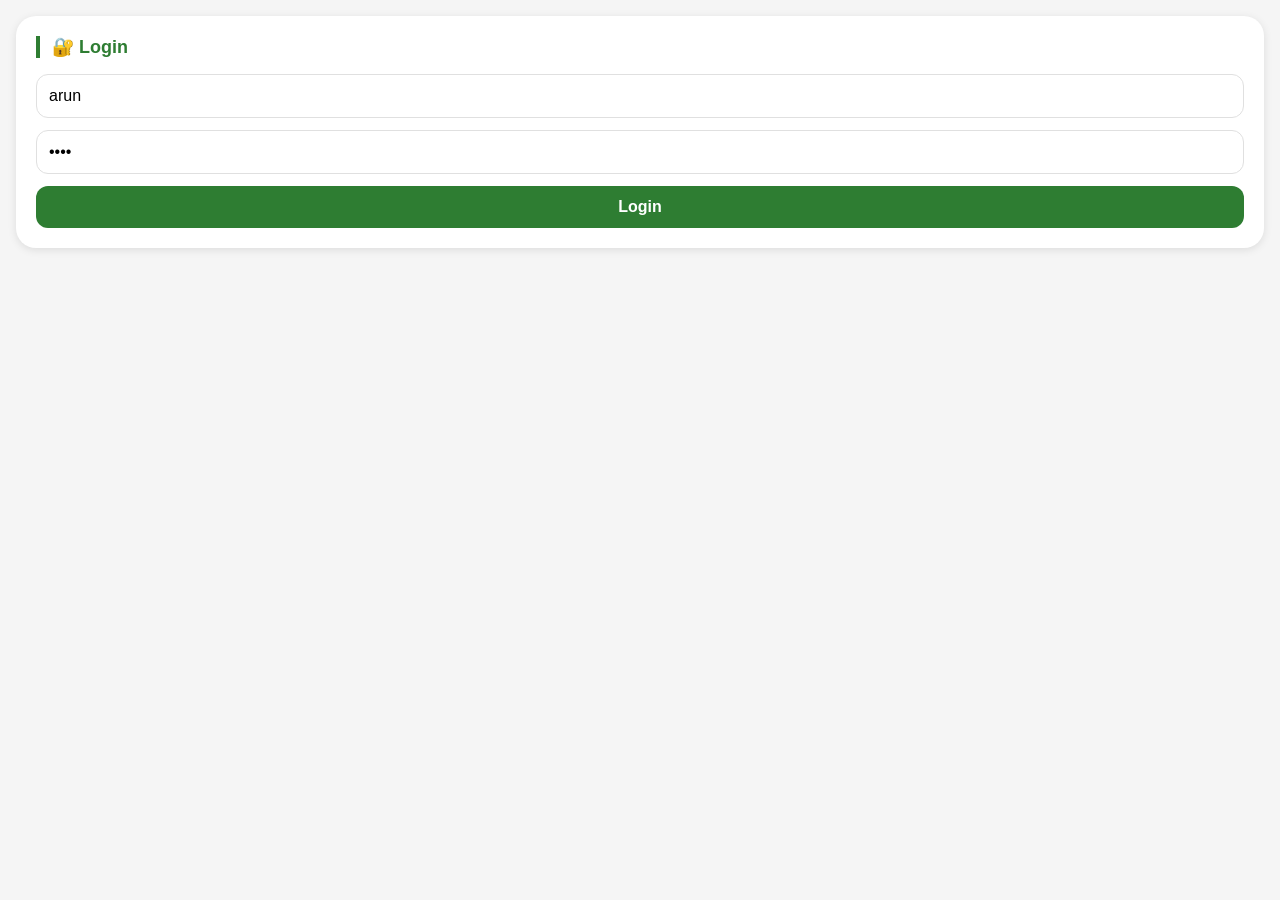
==== app/templates/index.html @ ae1cc885 "Fixed weather navigation, dashboard restore visibility, and upload loading popup" ====
<!DOCTYPE html>
<html lang="en">
<head>
    <meta charset="UTF-8">
    <meta name="viewport" content="width=device-width, initial-scale=1.0, viewport-fit=cover">
    <title>Farm AI Agent</title>
    <style>
        /* ============================================================
           PHASE 1: CSS & DESIGN SYSTEM
           ============================================================ */

        /* ── 1.1 CSS Variables / Design Tokens ── */
        :root {
            /* Primary Colors */
            --primary-green: #2E7D32;
            --primary-dark: #1B5E20;
            --primary-light: #E8F5E9;
            --primary-hover: #388E3C;
            
            /* Status Colors */
            --success: #4CAF50;
            --warning: #FF9800;
            --danger: #F44336;
            --info: #2196F3;
            --neutral: #9E9E9E;
            
            /* Status Backgrounds */
            --success-bg: #E8F5E9;
            --warning-bg: #FFF3E0;
            --danger-bg: #FFEBEE;
            --info-bg: #E3F2FD;
            
            /* Neutral Colors */
            --white: #FFFFFF;
            --gray-50: #FAFAFA;
            --gray-100: #F5F5F5;
            --gray-200: #EEEEEE;
            --gray-300: #E0E0E0;
            --gray-400: #BDBDBD;
            --gray-500: #9E9E9E;
            --gray-600: #757575;
            --gray-700: #616161;
            --gray-800: #424242;
            --gray-900: #333333;
            
            /* Spacing */
            --space-xs: 4px;
            --space-sm: 8px;
            --space-md: 12px;
            --space-lg: 16px;
            --space-xl: 20px;
            --space-2xl: 24px;
            --space-3xl: 32px;
            
            /* Border Radius */
            --radius-sm: 8px;
            --radius-md: 12px;
            --radius-lg: 16px;
            --radius-xl: 20px;
            --radius-full: 9999px;
            
            /* Shadows */
            --shadow-sm: 0 1px 3px rgba(0,0,0,0.08);
            --shadow-md: 0 2px 8px rgba(0,0,0,0.10);
            --shadow-lg: 0 4px 16px rgba(0,0,0,0.12);
            --shadow-xl: 0 8px 32px rgba(0,0,0,0.15);
            
            /* Font Sizes */
            --font-xs: 10px;
            --font-sm: 12px;
            --font-md: 14px;
            --font-lg: 16px;
            --font-xl: 18px;
            --font-2xl: 22px;
            --font-3xl: 28px;
            --font-4xl: 36px;
            
            /* Font Weights */
            --weight-normal: 400;
            --weight-medium: 500;
            --weight-semibold: 600;
            --weight-bold: 700;
            
            /* Transitions */
            --transition-fast: 0.15s ease;
            --transition-normal: 0.25s ease;
            --transition-slow: 0.4s ease;
        }

        /* ── Base Styles ── */
        * {
            margin: 0;
            padding: 0;
            box-sizing: border-box;
        }

        body {
            font-family: -apple-system, BlinkMacSystemFont, 'Segoe UI', Roboto, Helvetica, Arial, sans-serif;
            background: var(--gray-100);
            padding: var(--space-lg);
            padding-bottom: 80px;
            color: var(--gray-900);
        }

        .container {
            max-width: 600px !important;
            margin: 0 auto !important;
            padding: 16px !important;
        }

        /* ── 1.2 Card Styles ── */
        .card {
            background: var(--white);
            border-radius: var(--radius-xl);
            padding: var(--space-xl);
            box-shadow: var(--shadow-md);
            margin-bottom: var(--space-lg);
            transition: transform var(--transition-fast), box-shadow var(--transition-fast);
        }

        .card:hover {
            transform: translateY(-2px);
            box-shadow: var(--shadow-lg);
        }

        .card-clickable {
            cursor: pointer;
        }

        /* Card with colored left border */
        .card-border {
            border-left: 4px solid var(--primary-green);
        }

        .card-border-success {
            border-left-color: var(--success);
        }

        .card-border-warning {
            border-left-color: var(--warning);
        }

        .card-border-danger {
            border-left-color: var(--danger);
        }

        .card-border-info {
            border-left-color: var(--info);
        }

        /* Card Grid - 4 columns */
        .card-grid-4 {
            display: grid !important;
            grid-template-columns: 1fr 1fr;
            gap: var(--space-md);
            margin-bottom: var(--space-lg);
        }

        @media (min-width: 768px) {
            .card-grid-4 {
                grid-template-columns: 1fr 1fr 1fr 1fr;
                gap: var(--space-lg);
            }
        }

        /* Hide dashboard cards when JavaScript sets display:none */
        #supervisorDashboardCards[style*="display: none"] {
            display: none !important;
        }

        #adminDashboardCards[style*="display: none"] {
            display: none !important;
        }

        #workerDashboardCards[style*="display: none"] {
            display: none !important;
        }
        
        /* Card Content */
        .card-icon {
            font-size: var(--font-3xl);
            margin-bottom: var(--space-xs);
        }

        .card-label {
            font-size: var(--font-sm);
            font-weight: var(--weight-semibold);
            color: var(--gray-800);
        }

        .card-stats {
            font-size: var(--font-3xl);
            font-weight: var(--weight-bold);
            color: var(--primary-green);
            margin: var(--space-xs) 0 var(--space-xs);
        }

        .card-stats-success {
            color: var(--success);
        }

        .card-stats-warning {
            color: var(--warning);
        }

        .card-stats-danger {
            color: var(--danger);
        }

        .card-stats-info {
            color: var(--info);
        }

        .card-sub-stats {
            font-size: var(--font-xs);
            color: var(--gray-500);
        }

        .card-action {
            display: inline-block;
            margin-top: var(--space-sm);
            font-size: var(--font-sm);
            font-weight: var(--weight-semibold);
            color: var(--primary-green);
            background: var(--primary-light);
            padding: var(--space-xs) var(--space-lg);
            border-radius: var(--radius-full);
            text-decoration: none;
            transition: background var(--transition-fast);
            border: none;
            cursor: pointer;
        }

        .card-action:hover {
            background: #C8E6C9;
        }

        /* ── Card Title (existing, updated) ── */
        .card-title {
            font-size: var(--font-xl);
            font-weight: var(--weight-semibold);
            margin-bottom: var(--space-lg);
            color: var(--primary-green);
            border-left: 4px solid var(--primary-green);
            padding-left: var(--space-md);
        }

        /* ── 1.3 Status Badges ── */
        .badge {
            display: inline-block;
            font-size: var(--font-xs);
            font-weight: var(--weight-semibold);
            padding: 2px var(--space-md);
            border-radius: var(--radius-full);
            color: var(--white);
        }

        .badge-success {
            background: var(--success);
        }

        .badge-warning {
            background: var(--warning);
        }

        .badge-danger {
            background: var(--danger);
        }

        .badge-info {
            background: var(--info);
        }

        .badge-neutral {
            background: var(--neutral);
        }

        /* Status dot (small circle indicator) */
        .status-dot {
            display: inline-block;
            width: 8px;
            height: 8px;
            border-radius: 50%;
            margin-right: 6px;
        }

        .status-dot-green {
            background: var(--success);
        }

        .status-dot-yellow {
            background: var(--warning);
        }

        .status-dot-red {
            background: var(--danger);
        }

        .status-dot-blue {
            background: var(--info);
        }

        /* ── 1.4 Header Styles (NEW) ── */
        .header-new {
            background: linear-gradient(135deg, var(--primary-green), var(--primary-dark));
            color: var(--white);
            padding: var(--space-xl);
            border-radius: var(--radius-xl);
            margin-bottom: var(--space-xl);
        }

        .header-new-top {
            display: flex;
            justify-content: space-between;
            align-items: flex-start;
            flex-wrap: wrap;
            gap: var(--space-sm);
        }

        .header-new h1 {
            font-size: var(--font-2xl);
            font-weight: var(--weight-bold);
        }

        .header-new .sub {
            font-size: var(--font-sm);
            opacity: 0.85;
            margin-top: 2px;
        }

        .header-new .user-badge {
            display: flex;
            align-items: center;
            gap: var(--space-sm);
            background: rgba(255,255,255,0.15);
            padding: 6px var(--space-lg);
            border-radius: var(--radius-full);
            font-size: var(--font-sm);
            font-weight: var(--weight-medium);
            white-space: nowrap;
        }

        .header-new .user-badge .role {
            opacity: 0.75;
            font-weight: var(--weight-normal);
        }

        .header-new .greeting {
            margin-top: var(--space-md);
            font-size: var(--font-md);
            opacity: 0.9;
        }

        .header-new .greeting strong {
            font-weight: var(--weight-semibold);
        }

        /* Notification Bell */
        .notification-bell {
            position: relative;
            cursor: pointer;
            font-size: var(--font-xl);
        }

        .notification-bell .count {
            position: absolute;
            top: -6px;
            right: -8px;
            background: var(--danger);
            color: var(--white);
            font-size: var(--font-xs);
            font-weight: var(--weight-bold);
            padding: 1px 6px;
            border-radius: var(--radius-full);
            min-width: 18px;
            text-align: center;
        }

        /* ── 1.4 Header (existing, keep for compatibility) ── */
        .header {
            background: linear-gradient(135deg, #2e7d32, #1b5e20);
            color: white;
            padding: 20px;
            border-radius: 16px;
            margin-bottom: 20px;
            text-align: center;
        }

        .header h1 {
            font-size: 24px;
            margin-bottom: 8px;
        }

        .header p {
            font-size: 14px;
            opacity: 0.9;
        }

        /* ── 1.5 Alert / Notification Styles ── */
        .alert-section {
            background: var(--white);
            border-radius: var(--radius-xl);
            padding: var(--space-xl);
            box-shadow: var(--shadow-md);
            margin-bottom: var(--space-lg);
        }

        .alert-section-header {
            display: flex;
            justify-content: space-between;
            align-items: center;
            margin-bottom: var(--space-sm);
        }

        .alert-section-header .title {
            font-weight: var(--weight-bold);
            font-size: var(--font-lg);
        }

        .alert-section-header .view-all {
            font-size: var(--font-sm);
            color: var(--primary-green);
            font-weight: var(--weight-semibold);
            text-decoration: none;
        }

        .alert-list {
            display: flex;
            flex-direction: column;
            gap: var(--space-sm);
            margin-top: var(--space-sm);
        }

        .alert-item {
            display: flex;
            justify-content: space-between;
            align-items: center;
            background: var(--gray-50);
            padding: var(--space-md) var(--space-lg);
            border-radius: var(--radius-md);
            border-left: 4px solid var(--danger);
            font-size: var(--font-md);
        }

        .alert-item .alert-left {
            display: flex;
            align-items: center;
            gap: var(--space-sm);
        }

        .alert-item .alert-tag {
            font-size: var(--font-xs);
            font-weight: var(--weight-semibold);
            padding: 2px var(--space-md);
            border-radius: var(--radius-full);
            color: var(--white);
        }

        .alert-tag-urgent {
            background: var(--danger);
        }

        .alert-tag-warning {
            background: var(--warning);
        }

        .alert-tag-review {
            background: var(--info);
        }

        .alert-item .alert-time {
            font-size: var(--font-xs);
            color: var(--gray-500);
        }

        .alert-item .alert-view {
            color: var(--primary-green);
            font-weight: var(--weight-semibold);
            font-size: var(--font-sm);
            text-decoration: none;
            margin-left: var(--space-sm);
        }

        /* Alert colors */
        .alert-danger {
            border-left-color: var(--danger);
        }

        .alert-warning {
            border-left-color: var(--warning);
        }

        .alert-info {
            border-left-color: var(--info);
        }

        .alert-success {
            border-left-color: var(--success);
        }

        /* ── 1.6 Bottom Navigation (NEW) ── */
        .bottom-nav-new {
            background: var(--white);
            border-radius: var(--radius-xl);
            padding: var(--space-sm) var(--space-sm);
            display: flex;
            justify-content: space-around;
            box-shadow: 0 -2px 12px rgba(0,0,0,0.06);
            margin-top: var(--space-sm);
            position: sticky;
            bottom: 0;
            z-index: 100;
        }

        .bottom-nav-new .nav-item {
            text-align: center;
            font-size: var(--font-xs);
            color: var(--gray-500);
            border: none;
            background: none;
            cursor: pointer;
            padding: var(--space-xs) 0;
            flex: 1;
            transition: color var(--transition-fast);
            position: relative;
        }

        .bottom-nav-new .nav-item .nav-icon {
            font-size: var(--font-xl);
            display: block;
            margin-bottom: 2px;
        }

        .bottom-nav-new .nav-item.active {
            color: var(--primary-green);
            font-weight: var(--weight-semibold);
        }

        .bottom-nav-new .nav-item:hover:not(.active) {
            color: var(--gray-700);
        }

        .bottom-nav-new .nav-item .nav-badge {
            position: absolute;
            top: -4px;
            right: 50%;
            transform: translateX(50%);
            background: var(--danger);
            color: var(--white);
            font-size: var(--font-xs);
            font-weight: var(--weight-bold);
            padding: 1px 6px;
            border-radius: var(--radius-full);
            min-width: 18px;
            text-align: center;
        }

        /* ── Bottom Nav (existing, keep for compatibility) ── */
        .bottom-nav {
            position: fixed;
            bottom: 0;
            left: 0;
            right: 0;
            background: white;
            display: flex;
            justify-content: space-around;
            padding: 12px 16px;
            box-shadow: 0 -2px 10px rgba(0,0,0,0.1);
            border-top: 1px solid #eee;
        }

        .nav-btn {
            flex: 1;
            text-align: center;
            padding: 8px;
            background: none;
            color: #666;
            font-size: 12px;
            margin: 0 4px;
        }

        .nav-btn.active {
            color: #2e7d32;
            background: #e8f5e9;
        }

        
        .more-menu-btn{
            width:100%;
            padding:10px 16px;
            background:transparent;
            color:#333;
            border:none;
            border-radius:8px;
            cursor:pointer;
            text-align:left;
            font-size:14px;
        }

        .more-menu-btn:hover{
            background:#f0f7f0;
        }
        
        /* ── 1.7 Form Inputs (existing, updated with new variables) ── */
        input, select, textarea {
            width: 100%;
            padding: var(--space-md);
            border: 1px solid var(--gray-300);
            border-radius: var(--radius-md);
            font-size: var(--font-lg);
            margin-bottom: var(--space-md);
            font-family: inherit;
            transition: border-color var(--transition-fast);
        }

        input:focus, select:focus, textarea:focus {
            outline: none;
            border-color: var(--primary-green);
            box-shadow: 0 0 0 3px rgba(46, 125, 50, 0.1);
        }

        /* ── 1.7 Buttons (existing, updated with new variables) ── */
        button {
            width: 100%;
            padding: var(--space-md);
            background: var(--primary-green);
            color: var(--white);
            border: none;
            border-radius: var(--radius-md);
            font-size: var(--font-lg);
            font-weight: var(--weight-semibold);
            cursor: pointer;
            transition: background var(--transition-fast), transform var(--transition-fast);
        }

        button:hover {
            background: var(--primary-hover);
        }

        button:active {
            transform: scale(0.98);
        }

        button.secondary {
            background: var(--warning);
        }

        button.secondary:hover {
            background: #FB8C00;
        }

        button.danger {
            background: var(--danger);
        }

        button.danger:hover {
            background: #D32F2F;
        }

        button.success {
            background: var(--success);
        }

        button.success:hover {
            background: #388E3C;
        }

        button.info {
            background: var(--info);
        }

        button.info:hover {
            background: #1976D2;
        }

        /* ── 1.7 Message Alerts (existing, updated) ── */
        .message {
            padding: var(--space-md);
            border-radius: var(--radius-md);
            margin-bottom: var(--space-lg);
            display: none;
        }

        .message.success {
            background: var(--success-bg);
            color: var(--primary-green);
            display: block;
        }

        .message.error {
            background: var(--danger-bg);
            color: var(--danger);
            display: block;
        }

        .message.info {
            background: var(--info-bg);
            color: var(--info);
            display: block;
        }

        .message.warning {
            background: var(--warning-bg);
            color: var(--warning);
            display: block;
        }

        /* ── 1.7 Location Grid (existing, updated) ── */
        .location-grid {
            display: grid;
            grid-template-columns: repeat(auto-fill, minmax(150px, 1fr));
            gap: var(--space-md);
            margin-top: var(--space-md);
        }

        .location-item {
            background: var(--primary-light);
            padding: var(--space-md);
            border-radius: var(--radius-md);
            text-align: center;
            font-size: var(--font-md);
        }

        .location-item strong {
            display: block;
            color: var(--primary-green);
        }

        /* ── 1.7 Hide sections ── */
        .section {
            display: none;
        }

        .section.active {
            display: block;
        }

        /* ── 1.7 Task List (existing, updated) ── */
        .task-item {
            background: var(--gray-50);
            padding: var(--space-md);
            border-radius: var(--radius-md);
            margin-bottom: var(--space-sm);
            border-left: 3px solid var(--primary-green);
        }

        /* ── 1.7 Sticky Table Headers ── */
        .table-container {
            max-height: 400px;
            overflow-y: auto;
            position: relative;
        }

        .table-container table {
            width: 100%;
            border-collapse: collapse;
        }

        .table-container thead th {
            position: sticky;
            top: 0;
            background-color: var(--gray-200);
            z-index: 10;
            padding: var(--space-sm) var(--space-sm);
            text-align: left;
            border-bottom: 2px solid var(--gray-300);
            box-shadow: 0 1px 2px rgba(0,0,0,0.1);
        }

        .table-container tbody td {
            padding: var(--space-sm);
            border-bottom: 1px solid var(--gray-200);
        }

        /* ── 1.7 Progress Bar Styles ── */
        .progress-container {
            width: 100px;
            display: inline-block;
            margin-right: var(--space-sm);
        }

        .progress-bar-small {
            background: var(--gray-300);
            border-radius: var(--radius-sm);
            height: 20px;
            overflow: hidden;
            position: relative;
        }

        .progress-fill-small {
            background: linear-gradient(90deg, var(--success), #8BC34A);
            height: 100%;
            display: flex;
            align-items: center;
            justify-content: center;
            color: var(--white);
            font-size: var(--font-xs);
            font-weight: var(--weight-bold);
            transition: width var(--transition-normal);
        }

        .progress-update-btn {
            background: var(--info);
            padding: 2px var(--space-sm);
            width: auto;
            font-size: var(--font-xs);
            margin-left: var(--space-xs);
            border-radius: var(--radius-sm);
        }

        .water-badge {
            background: var(--info-bg);
            border-radius: var(--radius-sm);
            padding: 2px 6px;
            font-size: var(--font-xs);
            display: inline-block;
            margin-left: var(--space-xs);
        }

        .water-badge.warning {
            background: var(--warning-bg);
            color: var(--warning);
        }

        .water-badge.overdue {
            background: var(--danger-bg);
            color: var(--danger);
        }

        /* ── 1.8 Responsive & Utility Styles ── */
        @media (max-width: 480px) {
            .card {
                padding: var(--space-lg);
            }
            
            .header-new {
                padding: var(--space-lg);
            }
            
            .header-new h1 {
                font-size: var(--font-xl);
            }
            
            .card-stats {
                font-size: var(--font-2xl);
            }
            
            .bottom-nav-new .nav-item {
                font-size: var(--font-xs);
            }
            
            .bottom-nav-new .nav-item .nav-icon {
                font-size: var(--font-lg);
            }

            body {
                padding: var(--space-md);
            }
        }

        @media (min-width: 600px) {
            .container {
                max-width: 600px;
            }
        }

        @media (min-width: 900px) {
            .container {
                max-width: 960px;
            }
        }

        /* ── Utility Classes ── */
        .text-center { text-align: center; }
        .text-success { color: var(--success); }
        .text-warning { color: var(--warning); }
        .text-danger { color: var(--danger); }
        .text-info { color: var(--info); }
        .text-muted { color: var(--gray-500); }
        .text-white { color: var(--white); }

        .bg-success { background: var(--success-bg); }
        .bg-warning { background: var(--warning-bg); }
        .bg-danger { background: var(--danger-bg); }
        .bg-info { background: var(--info-bg); }

        .mt-1 { margin-top: var(--space-sm); }
        .mt-2 { margin-top: var(--space-md); }
        .mt-3 { margin-top: var(--space-lg); }
        .mb-1 { margin-bottom: var(--space-sm); }
        .mb-2 { margin-bottom: var(--space-md); }
        .mb-3 { margin-bottom: var(--space-lg); }

        .gap-1 { gap: var(--space-sm); }
        .gap-2 { gap: var(--space-md); }
        .gap-3 { gap: var(--space-lg); }

        .flex { display: flex; }
        .flex-center { display: flex; align-items: center; justify-content: center; }
        .flex-between { display: flex; justify-content: space-between; align-items: center; }
        .flex-wrap { flex-wrap: wrap; }
        .flex-1 { flex: 1; }

        .w-full { width: 100%; }
        .w-auto { width: auto; }

        .rounded { border-radius: var(--radius-md); }
        .rounded-lg { border-radius: var(--radius-lg); }
        .rounded-xl { border-radius: var(--radius-xl); }
        .rounded-full { border-radius: var(--radius-full); }

        .shadow { box-shadow: var(--shadow-md); }
        .shadow-lg { box-shadow: var(--shadow-lg); }

        /* ── Upload Progress Overlay ── */
        .upload-overlay {
            position: fixed;
            top: 0;
            left: 0;
            width: 100%;
            height: 100%;
            background: rgba(0, 0, 0, 0.7);
            display: none;
            justify-content: center;
            align-items: center;
            z-index: 9999;
            flex-direction: column;
        }

        .upload-overlay.active {
            display: flex;
        }

        .upload-spinner {
            width: 60px;
            height: 60px;
            border: 5px solid #f3f3f3;
            border-top: 5px solid var(--success);
            border-radius: 50%;
            animation: spin 1s linear infinite;
            margin-bottom: var(--space-xl);
        }

        .upload-text {
            color: var(--white);
            font-size: var(--font-xl);
            font-weight: var(--weight-medium);
        }

        .upload-progress-bar {
            width: 300px;
            height: 8px;
            background: var(--gray-700);
            border-radius: var(--radius-sm);
            margin-top: var(--space-lg);
            overflow: hidden;
        }

        .upload-progress-fill {
            height: 100%;
            background: linear-gradient(90deg, var(--success), #8BC34A);
            width: 0%;
            border-radius: var(--radius-sm);
            transition: width var(--transition-normal);
        }

        @keyframes spin {
            0% { transform: rotate(0deg); }
            100% { transform: rotate(360deg); }
        }


    </style>
</head>
<body>

        <!-- Login Section -->
        <div id="loginSection" class="section active">
            <div class="card">
                <div class="card-title" data-i18n="login_title">🔐 Login</div>
                <input type="text" id="loginUsername" placeholder="Username" data-i18n-placeholder="login_username" value="arun">
                <input type="password" id="loginPassword" placeholder="Password" data-i18n-placeholder="login_password" value="1234">
                <button onclick="login()" data-i18n="login_button">Login</button>
            </div>
        </div>


<!-- ============================================================ -->
<!--  ADMIN DASHBOARD (NEW)                                        -->
<!-- ============================================================ -->

<div id="adminSection" class="section">
    
    <!-- ── Header ── -->
    <div class="header-new">
        <div class="header-new-top">
            <div>
                <h1>🌾 Farm AI Agent</h1>
                <div class="sub">Multi-Location Farm Management</div>
            </div>
            <div style="display:flex;align-items:center;gap:10px;flex-wrap:wrap;">
                <select id="languageSwitcher" onchange="changeLanguage(this.value)" style="padding:6px 12px;border-radius:8px;border:none;background:rgba(255,255,255,0.2);color:white;font-size:14px;cursor:pointer;">
                    <option value="en">🇬🇧 English</option>
                    <option value="hi">🇮🇳 हिंदी</option>
                    <option value="te">🇮🇳 తెలుగు</option>
                    <option value="mr">🇮🇳 मराठी</option>
                </select>
                <div class="user-badge">
                    👤 <span id="adminUserName">Arun</span> <span class="role">(Admin)</span>
                    <span style="opacity:0.5;margin:0 4px;">|</span>
                    🌍 <span id="adminRegion">Ramanjapur, Maharashtra</span>
                    <span style="opacity:0.5;margin:0 4px;">|</span>
                    <span class="notification-bell">
                        🔔 <span class="count" id="adminNotificationCount">3</span>
                    </span>
                </div>
            </div>
        </div>
        <div class="greeting">
            Good Morning, <strong id="adminGreetingName">Arun!</strong> 📊<br />
            You have <strong id="adminTaskCount">0</strong> tasks today across <strong id="adminLocationCount">0</strong> locations.
        </div>
    </div>

    <div id="message" class="message"></div>

    <!-- ── 4x4 Dashboard Cards ── -->
    <div class="card-grid-4" id="adminDashboardCards">
        
        <!-- Card 1: Tasks -->
        <div class="card card-border-success" onclick="showAdminTab('viewTasks'); document.getElementById('adminSection').style.display = 'none'; window.scrollTo(0, 0);" style="cursor:pointer;">
            <div class="card-icon">📋</div>
            <div class="card-label">Tasks</div>
            <div class="card-stats" id="cardTaskCount">0</div>
            <div class="card-sub-stats" id="cardTaskPending">0 Pending</div>
            <div class="card-action">➡️ View</div>
        </div>

        <!-- Card 2: Farms -->
        <div class="card card-border-info" onclick="showAdminTab('viewZones'); document.getElementById('adminSection').style.display = 'none'; window.scrollTo(0, 0);" style="cursor:pointer;">
            <div class="card-icon">📍</div>
            <div class="card-label">Farms</div>
            <div class="card-stats card-stats-info" id="cardLocationCount">0</div>
            <div class="card-sub-stats" id="cardZoneCount">0 Zones</div>
            <div class="card-action">➡️ Manage</div>
        </div>

        <!-- Card 3: Users -->
        <div class="card card-border-warning" onclick="showAdminTab('viewUsers'); document.getElementById('adminSection').style.display = 'none'; window.scrollTo(0, 0);" style="cursor:pointer;">
            <div class="card-icon">👥</div>
            <div class="card-label">Users</div>
            <div class="card-stats card-stats-warning" id="cardUserCount">0</div>
            <div class="card-sub-stats" id="cardUserNew">0 New</div>
            <div class="card-action">➡️ View</div>
        </div>

        <!-- Card 4: Issues -->
        <div class="card card-border-danger" onclick="showAdminTab('viewIssues'); document.getElementById('adminSection').style.display = 'none'; window.scrollTo(0, 0);" style="cursor:pointer;">
            <div class="card-icon">🚨</div>
            <div class="card-label">Issues</div>
            <div class="card-stats card-stats-danger" id="cardIssueCount">0</div>
            <div class="card-sub-stats" id="cardIssueCritical">0 Critical</div>
            <div class="card-action">➡️ Resolve</div>
        </div>

        <!-- Card 5: Grass Health -->
        <div class="card card-border-success" onclick="showAdminTab('grassHealth'); document.getElementById('adminSection').style.display = 'none'; window.scrollTo(0, 0);" style="cursor:pointer;">
            <div class="card-icon">🌿</div>
            <div class="card-label">Health</div>
            <div class="card-stats" id="cardHealthCount">0</div>
            <div class="card-sub-stats" id="cardHealthPending">0 Pending</div>
            <div class="card-action">➡️ Analyze</div>
        </div>

        <!-- Card 6: Equipment -->
        <div class="card card-border-warning" onclick="showAdminTab('equipment'); document.getElementById('adminSection').style.display = 'none'; window.scrollTo(0, 0);" style="cursor:pointer;">
            <div class="card-icon">🔧</div>
            <div class="card-label">Equipment</div>
            <div class="card-stats card-stats-warning" id="cardEquipmentDue">0</div>
            <div class="card-sub-stats" id="cardEquipmentRepair">0 Repair</div>
            <div class="card-action">➡️ Manage</div>
        </div>

        <!-- Card 7: Contacts -->
        <div class="card card-border-info" onclick="showAdminTab('viewContacts'); document.getElementById('adminSection').style.display = 'none'; window.scrollTo(0, 0);" style="cursor:pointer;">
            <div class="card-icon">📞</div>
            <div class="card-label">Contacts</div>
            <div class="card-stats card-stats-info" id="cardContactCount">0</div>
            <div class="card-sub-stats" id="cardContactTypes">0 Types</div>
            <div class="card-action">➡️ View</div>
        </div>

        <!-- Card 8: Reports -->
        <div class="card card-border-success" onclick="exportGrassReport()" style="cursor:pointer;">
            <div class="card-icon">📊</div>
            <div class="card-label">Reports</div>
            <div class="card-stats">📥</div>
            <div class="card-sub-stats">Export CSV</div>
            <div class="card-action">➡️ Generate</div>
        </div>
    </div>

    <!-- ── Critical Alerts Section ── -->
    <div class="alert-section">
        <div class="alert-section-header">
            <span class="title">⚠️ Critical Alerts</span>
            <a href="#" class="view-all" onclick="showAdminTab('viewIssues'); document.getElementById('adminSection').style.display = 'none'; window.scrollTo(0, 0);">View All →</a>
        </div>
        <div class="alert-list" id="alertList">
            <div class="alert-item alert-danger">
                <div class="alert-left">
                    🔴 Motor Failure - Zone B
                    <span class="alert-tag alert-tag-urgent">Urgent</span>
                </div>
                <div style="display:flex;align-items:center;gap:var(--space-sm);">
                    <span class="alert-time">2 hours ago</span>
                    <a href="#" class="alert-view">View</a>
                </div>
            </div>
            <div class="alert-item alert-warning">
                <div class="alert-left">
                    🟡 Water Release Pending
                    <span class="alert-tag alert-tag-warning">Warning</span>
                </div>
                <div style="display:flex;align-items:center;gap:var(--space-sm);">
                    <span class="alert-time">5 hours ago</span>
                    <a href="#" class="alert-view">View</a>
                </div>
            </div>
            <div class="alert-item alert-info">
                <div class="alert-left">
                    🟠 Grass Health Alert - Zone A
                    <span class="alert-tag alert-tag-review">Review</span>
                </div>
                <div style="display:flex;align-items:center;gap:var(--space-sm);">
                    <span class="alert-time">1 day ago</span>
                    <a href="#" class="alert-view">View</a>
                </div>
            </div>
        </div>
    </div>

    <!-- ── Logout Button ── -->
    <div style="margin-top: var(--space-lg);">
        <button onclick="logout()" style="width:100%;padding:var(--space-md);background:var(--danger);color:white;border:none;border-radius:var(--radius-md);font-size:var(--font-lg);font-weight:var(--weight-semibold);cursor:pointer;">🚪 Logout</button>
    </div>
    
    <!-- ── Bottom Navigation ── -->
    <div class="bottom-nav-new">
        <button class="nav-item active" onclick="showSection('admin')">
            <span class="nav-icon">🏠</span>Dashboard
        </button>
        <button class="nav-item" onclick="showAdminTab('viewTasks'); document.getElementById('adminSection').style.display = 'none'; window.scrollTo(0, 0);">
            <span class="nav-icon">📋</span>Tasks
        </button>
        <button class="nav-item" onclick="showAdminTab('viewZones'); document.getElementById('adminSection').style.display = 'none'; window.scrollTo(0, 0);">
            <span class="nav-icon">📍</span>Farms
        </button>
        <button class="nav-item" onclick="showAdminTab('grassHealth'); document.getElementById('adminSection').style.display = 'none'; window.scrollTo(0, 0);">
            <span class="nav-icon">🌿</span>Health
        </button>
        <button class="nav-item" onclick="console.log('Weather clicked'); showSection('weather');">
            <span class="nav-icon">🌤</span>Weather
        </button>
        <button class="nav-item" onclick="toggleMoreMenu()">
            <span class="nav-icon">☰</span>More
        </button>
    </div>

    <!-- ── More Menu - DROPDOWN (Admin) ── -->
    <div id="moreMenu" style="display:none; position:fixed; bottom:80px; right:20px; background:white; border-radius:16px; padding:10px; box-shadow:0 8px 32px rgba(0,0,0,0.2); min-width:200px; max-height:350px; overflow-y:auto; z-index:9999; border:1px solid #eee;">
        <div style="display:flex; flex-direction:column; gap:2px;">
            
            <button onclick="showAdminTab('addTask'); document.getElementById('moreMenu').style.display='none';" style="width:100%; padding:10px 16px; background:transparent; color:#333; border:none; border-radius:8px; cursor:pointer; text-align:left; font-size:14px; transition: background 0.2s;" onmouseover="this.style.background='#f0f7f0'" onmouseout="this.style.background='transparent'">📋 Add Task</button>
            
            <button onclick="showAdminTab('manageTasks'); document.getElementById('moreMenu').style.display='none';" style="width:100%; padding:10px 16px; background:transparent; color:#333; border:none; border-radius:8px; cursor:pointer; text-align:left; font-size:14px; transition: background 0.2s;" onmouseover="this.style.background='#f0f7f0'" onmouseout="this.style.background='transparent'">✏️ Manage Tasks</button>
            
            <hr style="margin:4px 8px; border:none; border-top:1px solid #eee;">
            
            <button onclick="showAdminTab('addUser'); document.getElementById('moreMenu').style.display='none';" style="width:100%; padding:10px 16px; background:transparent; color:#333; border:none; border-radius:8px; cursor:pointer; text-align:left; font-size:14px; transition: background 0.2s;" onmouseover="this.style.background='#f0f7f0'" onmouseout="this.style.background='transparent'">👤 Add User</button>
            
            <button onclick="showAdminTab('viewUsers'); document.getElementById('adminSection').style.display='none'; document.getElementById('moreMenu').style.display='none';" style="width:100%; padding:10px 16px; background:transparent; color:#333; border:none; border-radius:8px; cursor:pointer; text-align:left; font-size:14px; transition: background 0.2s;" onmouseover="this.style.background='#f0f7f0'" onmouseout="this.style.background='transparent'">👥 View Users</button>
            
            <hr style="margin:4px 8px; border:none; border-top:1px solid #eee;">
            
            <button onclick="showAdminTab('addLocation'); document.getElementById('moreMenu').style.display='none';" style="width:100%; padding:10px 16px; background:transparent; color:#333; border:none; border-radius:8px; cursor:pointer; text-align:left; font-size:14px; transition: background 0.2s;" onmouseover="this.style.background='#f0f7f0'" onmouseout="this.style.background='transparent'">📍 Add Location</button>
            
            <button onclick="showAdminTab('addZone'); document.getElementById('moreMenu').style.display='none';" style="width:100%; padding:10px 16px; background:transparent; color:#333; border:none; border-radius:8px; cursor:pointer; text-align:left; font-size:14px; transition: background 0.2s;" onmouseover="this.style.background='#f0f7f0'" onmouseout="this.style.background='transparent'">🗺️ Add Zone</button>
            
            <button onclick="showAdminTab('manageZones'); document.getElementById('moreMenu').style.display='none';" style="width:100%; padding:10px 16px; background:transparent; color:#333; border:none; border-radius:8px; cursor:pointer; text-align:left; font-size:14px; transition: background 0.2s;" onmouseover="this.style.background='#f0f7f0'" onmouseout="this.style.background='transparent'">✏️ Manage Zones</button>
            
            <hr style="margin:4px 8px; border:none; border-top:1px solid #eee;">
            
            <button onclick="showAdminTab('viewIssues'); document.getElementById('adminSection').style.display='none'; document.getElementById('moreMenu').style.display='none';" style="width:100%; padding:10px 16px; background:transparent; color:#333; border:none; border-radius:8px; cursor:pointer; text-align:left; font-size:14px; transition: background 0.2s;" onmouseover="this.style.background='#f0f7f0'" onmouseout="this.style.background='transparent'">🚨 Issues</button>
            
            <button onclick="showAdminTab('equipment'); document.getElementById('adminSection').style.display='none'; document.getElementById('moreMenu').style.display='none';" style="width:100%; padding:10px 16px; background:transparent; color:#333; border:none; border-radius:8px; cursor:pointer; text-align:left; font-size:14px; transition: background 0.2s;" onmouseover="this.style.background='#f0f7f0'" onmouseout="this.style.background='transparent'">🔧 Equipment</button>
            
            <button onclick="showAdminTab('viewContacts'); document.getElementById('adminSection').style.display='none'; document.getElementById('moreMenu').style.display='none';" style="width:100%; padding:10px 16px; background:transparent; color:#333; border:none; border-radius:8px; cursor:pointer; text-align:left; font-size:14px; transition: background 0.2s;" onmouseover="this.style.background='#f0f7f0'" onmouseout="this.style.background='transparent'">📞 Contacts</button>
            
            <button onclick="showAdminTab('addContact'); document.getElementById('moreMenu').style.display='none';" style="width:100%; padding:10px 16px; background:transparent; color:#333; border:none; border-radius:8px; cursor:pointer; text-align:left; font-size:14px; transition: background 0.2s;" onmouseover="this.style.background='#f0f7f0'" onmouseout="this.style.background='transparent'">📞 Add Contact</button>
            
        </div>
    </div>
  


</div><!-- End adminSection -->

<!-- ============================================================ -->
<!--  ALL EXISTING ADMIN FORMS (NOW OUTSIDE adminSection)         -->
<!-- ============================================================ -->

    <div id="adminTabForms" style="margin-top:var(--space-lg);">
    
    
    
</div>

    
    
    <!-- Add User Form -->
    <div id="addUserForm" class="admin-tab" style="display: none;">
        <div class="card">
            <h3>➕ Add New User</h3>
            <button onclick="goBackToDashboard()" style="background: #2E7D32; width: auto; padding: 8px 16px; margin-bottom: 16px; border: none; border-radius: 8px; color: white; cursor: pointer; font-weight: 600;">← Back to Dashboard</button>
            <input type="text" id="newUserName" placeholder="Full Name" required>
            <input type="text" id="userUsername" placeholder="Username" required>
            <input type="password" id="userPassword" placeholder="Password" required>
            <input type="tel" id="userPhone" placeholder="Phone Number">
            <select id="newUserRole" onchange="toggleSupervisorPermissions()">
                <option value="admin">Admin</option>
                <option value="supervisor">Supervisor</option>
                <option value="worker">Worker</option>
            </select>
            <!-- Region Dropdown with Add Button -->
            <div style="display: flex; gap: 8px; align-items: center; margin-bottom: 12px;">
                <select id="userRegion" style="flex: 2; margin-bottom: 0; padding: 10px; border: 1px solid #ddd; border-radius: 8px;">
                    <option value="">Select Region</option>
                    <option value="Ramanjapur">Ramanjapur</option>
                    <option value="Maharashtra">Maharashtra</option>
                </select>
                <input type="text" id="newRegionInput" placeholder="New region" style="flex: 1; margin-bottom: 0; padding: 10px; border: 1px solid #ddd; border-radius: 8px;">
                <button
                    id="addRegionBtn"
                    onclick="addNewRegion('userRegion', 'newRegionInput')"
                    style="width:auto;padding:10px 16px;background:#4CAF50;color:white;border:none;border-radius:8px;cursor:pointer;font-weight:600;white-space:nowrap;">
                    + Add
                </button>
            </div>
            <select id="userLanguage">
                <option value="english">English</option>
                <option value="hindi">Hindi</option>
                <option value="telugu">Telugu</option>
            </select>
            
            <!-- Supervisor Permissions (Only shown when Role = Supervisor) -->
            <div id="supervisorPermissionsSection" style="display: none; margin-top: 16px; padding: 16px; background: #f5f5f5; border-radius: 12px; border: 1px solid #ddd;">
                <h4 style="margin-bottom: 12px; color: #2E7D32;">👔 Supervisor Permissions</h4>
                
                <!-- Task Management -->
                <div style="margin-bottom: 12px;">
                    <strong>📋 Task Management</strong>
                    <div style="display: flex; flex-wrap: wrap; gap: 12px; margin-top: 4px;">
                        <label><input type="checkbox" id="perm_create_tasks" checked> Create Tasks</label>
                        <label><input type="checkbox" id="perm_assign_tasks" checked> Assign Tasks</label>
                        <label><input type="checkbox" id="perm_view_all_tasks" checked> View All Tasks</label>
                        <label><input type="checkbox" id="perm_delete_tasks" checked> Delete Tasks</label>
                    </div>
                </div>
                
                <!-- Farm Management -->
                <div style="margin-bottom: 12px;">
                    <strong>📍 Farm Management</strong>
                    <div style="display: flex; flex-wrap: wrap; gap: 12px; margin-top: 4px;">
                        <label><input type="checkbox" id="perm_add_locations"> Add Locations</label>
                        <label><input type="checkbox" id="perm_add_zones"> Add Zones</label>
                        <label><input type="checkbox" id="perm_manage_zones" checked> Manage Zones</label>
                    </div>
                </div>
                
                <!-- User Management -->
                <div style="margin-bottom: 12px;">
                    <strong>👥 User Management</strong>
                    <div style="display: flex; flex-wrap: wrap; gap: 12px; margin-top: 4px;">
                        <label><input type="checkbox" id="perm_add_users"> Add Users</label>
                        <label><input type="checkbox" id="perm_view_users" checked> View Users</label>
                        <label><input type="checkbox" id="perm_edit_users"> Edit Users</label>
                        <label><input type="checkbox" id="perm_delete_users"> Delete Users</label>
                    </div>
                </div>
                
                <!-- Issue Management -->
                <div style="margin-bottom: 12px;">
                    <strong>🚨 Issue Management</strong>
                    <div style="display: flex; flex-wrap: wrap; gap: 12px; margin-top: 4px;">
                        <label><input type="checkbox" id="perm_view_all_issues" checked> View All Issues</label>
                        <label><input type="checkbox" id="perm_update_issue_status" checked> Update Status</label>
                        <label><input type="checkbox" id="perm_resolve_issues" checked> Resolve Issues</label>
                    </div>
                </div>
                
                <!-- Grass Health -->
                <div style="margin-bottom: 12px;">
                    <strong>🌿 Grass Health</strong>
                    <div style="display: flex; flex-wrap: wrap; gap: 12px; margin-top: 4px;">
                        <label><input type="checkbox" id="perm_view_grass_health" checked> View Reports</label>
                        <label><input type="checkbox" id="perm_resolve_grass_health" checked> Resolve Issues</label>
                        <label><input type="checkbox" id="perm_add_grass_comments" checked> Add Comments</label>
                    </div>
                </div>
                
                <!-- Equipment -->
                <div style="margin-bottom: 12px;">
                    <strong>🔧 Equipment</strong>
                    <div style="display: flex; flex-wrap: wrap; gap: 12px; margin-top: 4px;">
                        <label><input type="checkbox" id="perm_add_equipment"> Add Equipment</label>
                        <label><input type="checkbox" id="perm_edit_equipment" checked> Edit Equipment</label>
                        <label><input type="checkbox" id="perm_delete_equipment"> Delete Equipment</label>
                        <label><input type="checkbox" id="perm_add_maintenance" checked> Add Maintenance</label>
                    </div>
                </div>
                
                <!-- Contacts -->
                <div style="margin-bottom: 12px;">
                    <strong>📞 Contacts</strong>
                    <div style="display: flex; flex-wrap: wrap; gap: 12px; margin-top: 4px;">
                        <label><input type="checkbox" id="perm_add_contacts" checked> Add Contacts</label>
                        <label><input type="checkbox" id="perm_edit_contacts" checked> Edit Contacts</label>
                        <label><input type="checkbox" id="perm_delete_contacts"> Delete Contacts</label>
                    </div>
                </div>
                
                <!-- Reports -->
                <div style="margin-bottom: 12px;">
                    <strong>📊 Reports</strong>
                    <div style="display: flex; flex-wrap: wrap; gap: 12px; margin-top: 4px;">
                        <label><input type="checkbox" id="perm_export_csv" checked> Export CSV</label>
                        <label><input type="checkbox" id="perm_view_analytics" checked> View Analytics</label>
                    </div>
                </div>
                
                <!-- Weather -->
                <div style="margin-bottom: 12px;">
                    <strong>🌤️ Weather</strong>
                    <div style="display: flex; flex-wrap: wrap; gap: 12px; margin-top: 4px;">
                        <label><input type="checkbox" id="perm_view_weather" checked> View Weather</label>
                        <label><input type="checkbox" id="perm_all_locations_weather"> All Locations</label>
                    </div>
                </div>
                
                <!-- Location Access -->
                <div style="margin-bottom: 12px; padding-top: 12px; border-top: 2px solid #ddd;">
                    <strong>📍 Location Access</strong>
                    <div style="display: flex; flex-wrap: wrap; gap: 12px; margin-top: 4px;">
                        <label><input type="checkbox" id="perm_location_ramanujapur" checked> Ramanjapur</label>
                        <label><input type="checkbox" id="perm_location_maharashtra"> Maharashtra</label>
                    </div>
                </div>
            </div>

            <!-- Hidden field to store permissions -->
            <input type="hidden" id="supervisorPermissions" value="">

            <button onclick="addUser()">Add User</button>
        </div>
    </div>

    <!-- Add Task Form -->
    <div id="addTaskForm" class="admin-tab" style="display: none;">
        <div class="card">
            <h3>➕ Add New Task Template</h3>
            <button onclick="goBackToDashboard()" style="background: #2E7D32; width: auto; padding: 8px 16px; margin-bottom: 16px; border: none; border-radius: 8px; color: white; cursor: pointer; font-weight: 600;">← Back to Dashboard</button>
            <input type="text" id="taskTitle" placeholder="Task Title" required>
            <textarea id="taskDesc" placeholder="Description (optional)"></textarea>
            
            <label>Task Category:</label>
            <select id="taskCategory">
                <option value="general">📋 General</option>
                <option value="water_release">💧 Water Release</option>
                <option value="fertilizer">🌱 Fertilizer</option>
                <option value="grass_cutting">✂️ Grass Cutting</option>
            </select>
            
            <select id="taskType">
                <option value="daily">Daily</option>
                <option value="interval">Interval</option>
                <option value="manual">Manual</option>
            </select>
            
            <select id="taskTimeSlot">
                <option value="morning">🌅 Morning</option>
                <option value="night">🌙 Night</option>
                <option value="anytime">🕐 Anytime</option>
            </select>
            
            <select id="taskLocationId"></select>
            
            <select id="taskZoneId">
                <option value="">No Zone (Whole Farm)</option>
            </select>
            
            <label style="display: block; margin-top: 12px; font-weight: 500;">Recurring:</label>
            <select id="taskRecurring" onchange="toggleRecurringOptions()">
                <option value="none">None (One-time task)</option>
                <option value="daily">Daily (Every day)</option>
                <option value="interval">Interval (Every X days)</option>
                <option value="monthly">Monthly (Same day each month)</option>
            </select>
            
            <div id="intervalDaysDiv" style="display: none;">
                <input type="number" id="taskIntervalDays" placeholder="Interval days (e.g., 10, 30)">
            </div>
            
            <button onclick="createTask()">Create Task Template</button>
        </div>
    </div>
    
    <!-- Add Location Form -->
    <div id="addLocationForm" class="admin-tab" style="display: none;">
        <div class="card">
            <h3>➕ Add New Location</h3>
            <button onclick="goBackToDashboard()" style="background: #2E7D32; width: auto; padding: 8px 16px; margin-bottom: 16px; border: none; border-radius: 8px; color: white; cursor: pointer; font-weight: 600;">← Back to Dashboard</button>
            <input type="text" id="locationName" placeholder="Location Name (e.g., 8 Acre)" required>
            <input type="number" id="locationArea" placeholder="Area in Acres" required>
            <select id="locationRegion">
                <option value="Ramanjapur">Ramanjapur</option>
                <option value="Maharashtra">Maharashtra</option>
            </select>
            <div style="margin: 12px 0;">
                <label style="font-weight: 500; display: block; margin-bottom: 4px;">🗺️ Layout Image (optional):</label>
                <input type="file" id="locationLayoutImage" accept="image/*" style="padding: 8px; border: 1px solid #ddd; border-radius: 8px; width: 100%;">
                <small style="color: #999; font-size: 12px;">Upload a farm layout image from your device</small>
            </div>
            <button onclick="createLocation()">Add Location</button>
        </div>
    </div>
    
    <!-- Add Zone Form -->
    <div id="addZoneForm" class="admin-tab" style="display: none;">
        <div class="card">
            <h3>➕ Add New Zone</h3>
            <button onclick="goBackToDashboard()" style="background: #2E7D32; width: auto; padding: 8px 16px; margin-bottom: 16px; border: none; border-radius: 8px; color: white; cursor: pointer; font-weight: 600;">← Back to Dashboard</button>
            <select id="zoneLocationId"></select>
            <input type="text" id="zoneName" placeholder="Zone Name (e.g., Purana Upar)">
            <input type="number" id="zoneArea" placeholder="Area in Acres">
            <button onclick="createZone()">Add Zone</button>
        </div>
    </div>
    
    <!-- Add Contact Form -->
    <div id="addContactForm" class="admin-tab" style="display: none;">
        <div class="card">
            <h3>➕ Add New Contact</h3>
            <button onclick="goBackToDashboard()" style="background: #2E7D32; width: auto; padding: 8px 16px; margin-bottom: 16px; border: none; border-radius: 8px; color: white; cursor: pointer; font-weight: 600;">← Back to Dashboard</button>
            <input type="text" id="contactName" placeholder="Contact Name">
            <input type="tel" id="contactPhone" placeholder="Phone Number">
            <select id="contactIssueType">
                <option value="Motor Problem">Motor Problem</option>
                <option value="Line Problem">Line Problem</option>
                <option value="Leakage">Leakage</option>
                <option value="Starter Problem">Starter Problem</option>
                <option value="Other">Other</option>
            </select>
            <select id="contactLocationId"></select>
            <button onclick="createContact()">Add Contact</button>
        </div>
    </div>
    
    <!-- View Tasks List -->
    <div id="viewTasksForm" class="admin-tab" style="display: none;">
        <div class="card">
            <h3>📊 Task Status (Assign, Complete, View Media)</h3>
            <button onclick="goBackToDashboard()" style="background: #2E7D32; width: auto; padding: 8px 16px; margin-bottom: 16px; border: none; border-radius: 8px; color: white; cursor: pointer; font-weight: 600;">← Back to Dashboard</button>
            
            <div style="display:flex; gap:10px; margin-bottom:16px; flex-wrap:wrap;">

                <button onclick="showAdminTab('addTask')" style="background: #4CAF50; width: auto; padding: 8px 20px; border: none; border-radius: 8px; color: white; cursor: pointer; font-weight: 600;">
                    ➕ Add New Task
                </button>

                <button onclick="showAdminTab('manageTasks')" style="background: #2196F3; width: auto; padding: 8px 20px; border: none; border-radius: 8px; color: white; cursor: pointer; font-weight: 600;">
                    ✏️ Manage Tasks
                </button>

            </div>
            
            <label style="display: block; margin: 12px 0 8px 0; font-weight: 500;">Filter by Date:</label>
            <input type="date" id="adminTaskDatePicker" style="margin-bottom: 12px; width: auto; display: inline-block; margin-right: 10px;">
            <button onclick="loadAllTasks()" style="width: auto; padding: 8px 16px; background: #2196F3;">🔍 Filter</button>
            <button onclick="clearAdminDateFilter()" style="width: auto; padding: 8px 16px; background: #999;">Clear</button>
            
            <div style="margin: 12px 0; display: flex; gap: 10px; align-items: center; flex-wrap: wrap;">
                <label style="font-weight: 500;">👤 Filter by Worker:</label>
                <select id="adminUserFilter" onchange="loadAllTasks()" style="width: auto; padding: 8px; min-width: 150px;">
                    <option value="all">👥 All Workers</option>
                </select>
            </div>
            
            <label style="display: flex; align-items: center; margin-bottom: 12px; gap: 8px;">
                <input type="checkbox" id="showAllTasksAdmin" onchange="loadAllTasks()">
                <span>Show all tasks (ignore morning/night filter)</span>
            </label>

            <div style="margin: 12px 0; display: flex; gap: 10px; align-items: center; flex-wrap: wrap;">
                <label style="font-weight: 500;">📍 Filter by Location:</label>
                <select id="adminLocationFilter" onchange="loadAllTasks()" style="width: auto; padding: 8px;">
                    <option value="all">🌍 All Locations</option>
                    <option value="Ramanjapur">📍 Ramanjapur</option>
                    <option value="Maharashtra">📍 Maharashtra</option>
                </select>
            </div>
            
            <div id="allTasksList" style="max-height: 400px; overflow-y: auto; margin-top: 12px;" class="sticky-table"></div>
        </div>
    </div>

    <!-- View Issues List -->
    <div id="viewIssuesForm" class="admin-tab" style="display: none;">
        <div class="card">
            <h3>📋 Reported Issues</h3>
            <button onclick="goBackToDashboard()" style="background: #2E7D32; width: auto; padding: 8px 16px; margin-bottom: 16px; border: none; border-radius: 8px; color: white; cursor: pointer; font-weight: 600;">← Back to Dashboard</button>
            <div id="allIssuesList" style="max-height: 400px; overflow-y: auto;" class="sticky-table"></div>
        </div>
    </div>
    
    <!-- View Contacts List -->
    <div id="viewContactsForm" class="admin-tab" style="display: none;">
        <div class="card">
            <h3>📞 Contact List</h3>
            <button onclick="goBackToDashboard()" style="background: #2E7D32; width: auto; padding: 8px 16px; margin-bottom: 16px; border: none; border-radius: 8px; color: white; cursor: pointer; font-weight: 600;">← Back to Dashboard</button>
            <div id="allContactsList" style="max-height: 400px; overflow-y: auto;"></div>
            <button
                onclick="showAdminTab('addContact')"
                style="background:#4CAF50; width:auto; padding:8px 20px; border:none; border-radius:8px; color:white; cursor:pointer; font-weight:600; margin-bottom:12px;">
                ➕ Add Contact
            </button>
             
        </div>
    </div>
    
    <!-- weatherSection -->
    <div id="weatherSection" class="section" style="display:none;">

        <div class="card">

            <button onclick="goBackToDashboard()"
                style="background:#2E7D32;width:auto;padding:8px 16px;margin-bottom:16px;border:none;border-radius:8px;color:white;cursor:pointer;font-weight:600;">
                ← Back to Dashboard
            </button>

            <h2 style="margin-bottom:20px;">🌤 Weather & Rain Forecast</h2>

            <!-- Role -->
            <div style="margin-bottom:15px;">
                <strong>Role:</strong>
                <span id="weatherUserRole"
                    style="background:#4CAF50;color:white;padding:4px 10px;border-radius:20px;font-size:13px;">
                </span>
            </div>

            <!-- Location -->
            <div style="margin-bottom:20px;">

                <label style="font-weight:bold;">📍 Location</label>

                <select id="weatherLocationSelect"
                        onchange="fetchWeather()"
                        style="margin-top:8px;">

                    <option value="">Select Location</option>

                </select>

                <div id="weatherLocationInfo"
                    style="margin-top:8px;color:#666;font-size:14px;">
                </div>

            </div>

            <!-- Loading -->
            <div id="weatherLoading"
                style="display:none;text-align:center;padding:30px;">

                ⏳ Loading weather...

            </div>

            <!-- Error -->
            <div id="weatherError"
                style="display:none;background:#ffebee;padding:15px;border-radius:10px;">

                ❌ <span id="weatherErrorMessage"></span>

            </div>

            <!-- Weather -->
            <div id="weatherContent" style="display:none;">

                <!-- Rain -->
                <div class="card"
                    style="background:#E3F2FD;margin-bottom:20px;">

                    <h3>🌧 Rain Forecast</h3>

                    <div id="weatherRain"
                        style="font-size:18px;font-weight:bold;margin-top:10px;">
                    </div>

                </div>

                <!-- Current -->
                <div class="card"
                    style="margin-bottom:20px;">

                    <div style="display:flex;align-items:center;gap:20px;flex-wrap:wrap;">

                        <div style="font-size:60px;"
                            id="weatherIcon">
                            🌤
                        </div>

                        <div>

                            <h3 id="weatherLocation"></h3>

                            <div id="weatherRegion"
                                style="color:#666;"></div>

                            <h2>
                                <span id="weatherTemp"></span>°C
                            </h2>

                            <div id="weatherDescription"></div>

                        </div>

                    </div>

                    <hr style="margin:20px 0;">

                    <div style="
                        display:grid;
                        grid-template-columns:repeat(auto-fit,minmax(180px,1fr));
                        gap:15px;">

                        <div>🌡 Feels Like<br><strong><span id="weatherFeelsLike"></span>°C</strong></div>

                        <div>💧 Humidity<br><strong><span id="weatherHumidity"></span>%</strong></div>

                        <div>🌬 Wind<br><strong><span id="weatherWind"></span> km/h</strong></div>

                        <div>📈 Pressure<br><strong><span id="weatherPressure"></span> hPa</strong></div>

                        <div>🌅 Sunrise<br><strong id="weatherSunrise"></strong></div>

                        <div>🌇 Sunset<br><strong id="weatherSunset"></strong></div>

                    </div>

                </div>

                <!-- Forecast -->
                <div class="card">

                    <h3>📅 5-Day Forecast</h3>

                    <div id="weatherForecast"
                        style="
                            display:grid;
                            grid-template-columns:repeat(auto-fit,minmax(120px,1fr));
                            gap:12px;
                            margin-top:15px;">
                    </div>

                    <div style="
                        margin-top:20px;
                        color:#777;
                        font-size:12px;">

                        Last Updated:
                        <span id="weatherLastUpdated"></span>

                    </div>

                </div>

            </div>

        </div>

    </div>
    
    
    <!-- Equipment Management Tab -->
    <div id="equipmentForm" class="admin-tab" style="display: none;">
        <div class="card">
            <h3>🔧 Equipment Management</h3>
            
            <!-- Back Button -->
            <button onclick="goBackToDashboard()" style="background: #2E7D32; width: auto; padding: 8px 16px; margin-bottom: 16px; border: none; border-radius: 8px; color: white; cursor: pointer; font-weight: 600;">← Back to Dashboard</button>
            
             
            <!-- Action Buttons -->
            <div style="display:flex; gap:10px; margin-bottom:16px; flex-wrap:wrap;">
                <button onclick="openEquipmentForm()" style="background: #4CAF50; width: auto; padding: 8px 20px; border: none; border-radius: 8px; color: white; cursor: pointer; font-weight: 600;">➕ Add Equipment</button>
                <button onclick="loadEquipmentList()" style="background: #2196F3; width: auto; padding: 8px 20px; border: none; border-radius: 8px; color: white; cursor: pointer; font-weight: 600;">🔄 Refresh</button>
            </div>
            
            <!-- Filter Dropdown -->
            <div style="display:flex; gap:10px; margin-bottom:16px; flex-wrap:wrap; align-items:center; background: #f5f5f5; padding: 12px 16px; border-radius: 10px;">
                <label style="font-weight: 500; font-size: 14px;">🔍 Filter by Location:</label>
                <select id="equipmentLocationFilter" onchange="loadEquipmentList()" style="width: auto; padding: 8px 16px; border-radius: 8px; border: 1px solid #ddd; background: white; flex: 1; min-width: 150px;">
                    <option value="all">🌍 All Locations</option>
                </select>
                <button onclick="document.getElementById('equipmentLocationFilter').value='all'; loadEquipmentList();" style="background: #999; width: auto; padding: 8px 16px; border: none; border-radius: 8px; color: white; cursor: pointer;">Clear</button>
            </div>
            
            <!-- Equipment List -->
            <div id="equipmentList" style="max-height: 500px; overflow-y: auto;"></div>
        </div>
    </div>

    <!-- Grass Health Tab -->
    <div id="grassHealthForm" class="admin-tab" style="display: none;">
        <div class="card">
            <h3>🌿 Grass Health Issue Tracking</h3>
            <button onclick="goBackToDashboard()" style="background: #2E7D32; width: auto; padding: 8px 16px; margin-bottom: 16px; border: none; border-radius: 8px; color: white; cursor: pointer; font-weight: 600;">← Back to Dashboard</button>
            
            <div style="display: flex; gap: 8px; margin-bottom: 16px; flex-wrap: wrap;">
                <button onclick="showGrassHealthSubTab('active')" style="width: auto; padding: 8px 16px; background: #2196F3;">📋 Active Issues</button>
                <button onclick="openGrassReportForm()" style="width: auto; padding: 8px 16px; background: #4CAF50;">➕ New Report</button>
                <button onclick="showGrassHealthSubTab('resolved')" style="width: auto; padding: 8px 16px; background: #ff9800;">✅ Resolved Issues</button>
            </div>
            
            <div style="display: flex; gap: 10px; flex-wrap: wrap; margin-bottom: 16px; padding: 12px; background: #f5f5f5; border-radius: 8px;">
                <select id="reportLocationFilter" onchange="loadGrassZones(); applyGrassFilters();" style="width: auto; padding: 8px;">
                    <option value="">All Locations</option>
                </select>
                <select id="reportZoneFilter" onchange="applyGrassFilters()" style="width: auto; padding: 8px;">
                    <option value="">All Zones</option>
                </select>
                <input type="date" id="reportStartDate" onchange="applyGrassFilters()" style="width: auto; padding: 8px;">
                <input type="date" id="reportEndDate" onchange="applyGrassFilters()" style="width: auto; padding: 8px;">
                <button onclick="applyGrassFilters()" style="width: auto; padding: 8px 16px; background: #2196F3;">🔍 Filter</button>
                <button onclick="exportGrassReport()" style="width: auto; padding: 8px 16px; background: #4CAF50;">📥 Export CSV</button>
            </div>
            
            <div id="grassActiveView" style="display: block;">
                <div id="grassActiveIssuesList" style="max-height: 400px; overflow-y: auto;"></div>
            </div>
            
            <div id="grassResolvedView" style="display: none;">
                <div id="grassResolvedIssuesList" style="max-height: 400px; overflow-y: auto;"></div>
            </div>
        </div>
    </div>

    <!-- View Zones Form -->
    <div id="viewZonesForm" class="admin-tab" style="display: none;">
        <div class="card">
            <h3>📍 Farms & Zones</h3>
            
            <!-- Back Button -->
            <button onclick="goBackToDashboard()" style="background: #2E7D32; width: auto; padding: 8px 16px; margin-bottom: 16px; border: none; border-radius: 8px; color: white; cursor: pointer; font-weight: 600;">← Back to Dashboard</button>
            
            <!-- Action Buttons -->
            <div style="display:flex; gap:10px; margin-bottom:16px; flex-wrap:wrap;">
                <button onclick="showAdminTab('addLocation'); document.getElementById('adminSection').style.display='none';" style="background: #4CAF50; width: auto; padding: 8px 20px; border: none; border-radius: 8px; color: white; cursor: pointer; font-weight: 600;">📍 Add Location</button>
                <button onclick="showAdminTab('addZone'); document.getElementById('adminSection').style.display='none';" style="background: #2196F3; width: auto; padding: 8px 20px; border: none; border-radius: 8px; color: white; cursor: pointer; font-weight: 600;">🗺️ Add Zone</button>
            </div>
            
            <!-- Filter Dropdown -->
            <div style="display:flex; gap:10px; margin-bottom:16px; flex-wrap:wrap; align-items:center; background: #f5f5f5; padding: 12px 16px; border-radius: 10px;">
                <label style="font-weight: 500; font-size: 14px;">🔍 Filter:</label>
                <select id="farmLocationFilter" onchange="loadAllZones()" style="width: auto; padding: 8px 16px; border-radius: 8px; border: 1px solid #ddd; background: white; flex: 1; min-width: 150px;">
                    <option value="all">🌍 All Locations</option>
                </select>
                <button onclick="document.getElementById('farmLocationFilter').value='all'; loadAllZones();" style="background: #999; width: auto; padding: 8px 16px; border: none; border-radius: 8px; color: white; cursor: pointer;">Clear</button>
            </div>
            
            <!-- Farms & Zones List -->
            <div id="allZonesList" style="max-height: 500px; overflow-y: auto;"></div>
        </div>
    </div>

    <!-- View Users List -->
    <div id="viewUsersForm" class="admin-tab" style="display: none;">
        <div class="card">
            <h3>👥 All Users</h3>
            <button onclick="showAdminTab('addUser')" style="background: #2E7D32; width: auto; padding: 8px 16px; margin-bottom: 16px; border: none; border-radius: 8px; color: white; cursor: pointer; font-weight: 600;">➕ Add New User</button>
            <button onclick="goBackToDashboard()"
                style="background: #666; width: auto; padding: 8px 16px; margin-bottom: 16px; border: none; border-radius: 8px; color: white; cursor: pointer; font-weight: 600;">
                ← Back to Dashboard
            </button>
            <div id="allUsersList" style="max-height: 400px; overflow-y: auto;" class="sticky-table"></div>
        </div>
    </div>

    <!-- Manage Tasks -->
    <div id="manageTasksForm" class="admin-tab" style="display: none;">
        <div class="card">
            <h3>✏️ Manage Tasks (Edit or Delete)</h3>
            <button onclick="goBackToDashboard()" style="background: #2E7D32; width: auto; padding: 8px 16px; margin-bottom: 16px; border: none; border-radius: 8px; color: white; cursor: pointer; font-weight: 600;">← Back to Dashboard</button>
            <div id="manageTasksList" style="max-height: 400px; overflow-y: auto;" class="sticky-table"></div>
        </div>
    </div>

    <!-- Manage Zones -->
    <div id="manageZonesForm" class="admin-tab" style="display: none;">
        <div class="card">
            <h3>✏️ Manage Zones</h3>
            <button onclick="goBackToDashboard()" style="background: #2E7D32; width: auto; padding: 8px 16px; margin-bottom: 16px; border: none; border-radius: 8px; color: white; cursor: pointer; font-weight: 600;">← Back to Dashboard</button>
            <select id="manageZoneLocationId" onchange="loadZonesForManage()">
                <option value="">Select Location</option>
            </select>
            <select id="manageZoneSelect" onchange="showZoneDetails()" style="margin-bottom: 12px;">
                <option value="">Select Zone</option>
            </select>
            <div id="zoneDetails" style="display: none;">
                <input type="text" id="editZoneName" placeholder="Zone Name">
                <input type="number" id="editZoneArea" placeholder="Area in Acres">
                <div style="display: flex; gap: 10px;">
                    <button onclick="updateZone()" style="background: #2196F3;">💾 Update Zone</button>
                    <button onclick="deleteZone()" style="background: #f44336;">🗑️ Delete Zone</button>
                </div>
            </div>
        </div>
    </div>

</div><!-- End adminTabForms -->


<!-- ============================================================ -->
<!--  WORKER DASHBOARD                                             -->
<!-- ============================================================ -->

<div id="workerDashboardSection" class="section">
    
    <!-- ── Worker Header ── -->
    <div class="header-new">
        <div class="header-new-top">
            <div>
                <h1>🌾 Farm AI Agent</h1>
                <div class="sub">Multi-Location Farm Management</div>
            </div>
            <div style="display:flex;align-items:center;gap:10px;flex-wrap:wrap;">
                <select id="languageSwitcher" onchange="changeLanguage(this.value)" style="padding:6px 12px;border-radius:8px;border:none;background:rgba(255,255,255,0.2);color:white;font-size:14px;cursor:pointer;">
                    <option value="en">🇬🇧 English</option>
                    <option value="hi">🇮🇳 हिंदी</option>
                    <option value="te">🇮🇳 తెలుగు</option>
                    <option value="mr">🇮🇳 मराठी</option>
                </select>
                <div class="user-badge">
                    👤 <span id="workerUserName">Suresh</span> <span class="role">(Worker)</span>
                    <span style="opacity:0.5;margin:0 4px;">|</span>
                    🌍 <span id="workerRegion">Ramanjapur</span>
                </div>
            </div>
        </div>
        <div class="greeting">
            Good Morning, <strong id="workerGreetingName">Suresh!</strong> 👋<br />
            You have <strong id="workerTaskCount">0</strong> tasks today. Let's get started!
        </div>
    </div>

    <div id="message" class="message"></div>

    <!-- ── 4x4 Dashboard Cards (Worker) ── -->
    <div class="card-grid-4" id="workerDashboardCards">
        
        <!-- Card 1: Tasks -->
        <div class="card card-border-success" onclick="showSection('tasks')" style="cursor:pointer;">
            <div class="card-icon">📋</div>
            <div class="card-label">Tasks</div>
            <div class="card-stats" id="workerCardTaskCount">0</div>
            <div class="card-sub-stats" id="workerCardTaskPending">0 Pending</div>
            <div class="card-action">➡️ View</div>
        </div>

        <!-- Card 2: Completed -->
        <div class="card card-border-info" onclick="showSection('completedTasks')" style="cursor:pointer;">
            <div class="card-icon">✅</div>
            <div class="card-label">Completed Tasks</div>
            <div class="card-stats card-stats-info" id="workerCardCompletedCount">0</div>
            <div class="card-sub-stats" id="workerCardCompletedWeek">This Week</div>
            <div class="card-action">➡️ View History</div>
        </div>

        <!-- Card 3: Report -->
        <div class="card card-border-warning" onclick="showSection('reportIssue')" style="cursor:pointer;">
            <div class="card-icon">🚨</div>
            <div class="card-label">Report Issue</div>
            <div class="card-stats card-stats-warning" id="workerCardReportCount">0</div>
            <div class="card-sub-stats" id="workerCardReportMonth">This Month</div>
            <div class="card-action">➡️ Report Now</div>
        </div>

        <!-- Card 4: Health -->
        <div class="card card-border-danger" onclick="showSection('grassHealthWorker')" style="cursor:pointer;">
            <div class="card-icon">🌿</div>
            <div class="card-label">Health</div>
            <div class="card-stats card-stats-danger" id="workerCardHealthCount">0</div>
            <div class="card-sub-stats" id="workerCardHealthAlert">0 Alerts</div>
            <div class="card-action">➡️ Report</div>
        </div>
    </div>

    <!-- ── Current Task Section ── -->
    <div id="workerCurrentTask" style="display: none;">
        <div class="card" style="background: var(--primary-light); border-left: 4px solid var(--primary-green);">
            <div style="display:flex;justify-content:space-between;align-items:center;">
                <span style="font-weight:700;font-size:17px;" id="currentTaskTitle">💧 Water Release - Zone A</span>
                <span class="badge badge-warning" id="currentTaskStatus">In Progress</span>
            </div>
            <div style="margin: 10px 0 12px;">
                <div style="display:flex;justify-content:space-between;font-size:13px;margin-bottom:4px;">
                    <span>Progress</span>
                    <span style="font-weight:600;" id="currentTaskProgressText">50%</span>
                </div>
                <div class="progress-bar" style="height:8px;background:var(--gray-300);border-radius:10px;overflow:hidden;">
                    <div class="progress-fill" id="currentTaskProgressFill" style="height:100%;width:50%;background:var(--primary-green);border-radius:10px;"></div>
                </div>
            </div>
            <div class="task-meta" style="font-size:13px;color:var(--gray-600);">
                Due: <span id="currentTaskDue">Today</span> &nbsp;·&nbsp; Assigned: <span id="currentTaskAssigned">You</span>
            </div>
            <div style="display:flex;gap:10px;margin-top:12px;flex-wrap:wrap;">
                <button onclick="openProgressModal(currentTaskId, currentTaskTitle, currentTaskProgress)" style="background:var(--info);color:white;border:none;border-radius:30px;padding:10px 18px;font-weight:600;font-size:13px;cursor:pointer;flex:1;">🔄 Update Progress</button>
                <button onclick="openCompletionModal(currentTaskId, currentTaskTitle)" style="background:var(--success);color:white;border:none;border-radius:30px;padding:10px 18px;font-weight:600;font-size:13px;cursor:pointer;flex:1;">✅ Complete Task</button>
            </div>
        </div>
    </div>

    <!-- ── Upcoming Tasks ── -->
    <div class="card" id="workerUpcomingTasks">
        <div style="font-weight:700;font-size:15px;margin-bottom:10px;">📅 Upcoming Tasks</div>
        <div id="upcomingTasksList" style="display:flex;flex-direction:column;gap:10px;">
            <p style="color:var(--gray-500);font-size:14px;">No upcoming tasks</p>
        </div>
    </div>

    <!-- ── Logout Button ── -->
    <div style="margin-top: var(--space-lg);">
        <button onclick="logout()" style="width:100%;padding:var(--space-md);background:var(--danger);color:white;border:none;border-radius:var(--radius-md);font-size:var(--font-lg);font-weight:var(--weight-semibold);cursor:pointer;">🚪 Logout</button>
    </div>
    
    <!-- ── Bottom Navigation ── -->
    <div class="bottom-nav" id="workerBottomNav" style="display:flex;background:var(--white);border-radius:var(--radius-xl);padding:var(--space-sm);box-shadow:0 -2px 12px rgba(0,0,0,0.06);margin-top:var(--space-sm);">
        <button class="nav-btn active" onclick="showSection('workerDashboard')" style="flex:1;text-align:center;padding:8px;background:none;color:var(--primary-green);font-size:12px;border:none;cursor:pointer;font-weight:600;">🏠 Dashboard</button>
        <button class="nav-btn" onclick="showSection('tasks')" style="flex:1;text-align:center;padding:8px;background:none;color:var(--gray-500);font-size:12px;border:none;cursor:pointer;">📋 Tasks</button>
        <button class="nav-btn" onclick="showSection('locations')" style="flex:1;text-align:center;padding:8px;background:none;color:var(--gray-500);font-size:12px;border:none;cursor:pointer;">📍 Farms</button>
        <button class="nav-btn" onclick="showSection('weather')" style="flex:1;text-align:center;padding:8px;background:none;color:var(--gray-500);font-size:12px;border:none;cursor:pointer;">🌤️ Weather</button>
        <button class="nav-btn" onclick="showSection('completedTasks')" style="flex:1;text-align:center;padding:8px;background:none;color:var(--gray-500);font-size:12px;border:none;cursor:pointer;">✅ Done</button>
    </div>

</div>



<!-- ============================================================ -->
<!-- WORKER - TASKS -->
<!-- ============================================================ -->
<div id="tasksSection" class="section" style="display:none;">

    <div class="card">

        <button onclick="goBackToDashboard()"
            style="background:#2E7D32;width:auto;padding:8px 16px;margin-bottom:16px;border:none;border-radius:8px;color:white;cursor:pointer;font-weight:600;">
            ← Back to Dashboard
        </button>

        <h3>📋 My Tasks</h3>

        <div style="display:flex;gap:10px;flex-wrap:wrap;margin:15px 0;">

            <input
                type="date"
                id="taskDatePicker"
                onchange="loadTasks()"
                style="padding:8px;">

            <label style="display:flex;align-items:center;gap:6px;">
                <input
                    type="checkbox"
                    id="showAllTasks"
                    onchange="loadTasks()">
                Show All
            </label>

        </div>

        <div id="tasksList">
            Loading tasks...
        </div>

    </div>

</div>


<!-- ============================================================ -->
<!-- WORKER - COMPLETED TASKS -->
<!-- ============================================================ -->
<div id="completedTasksSection" class="section" style="display:none;">

    <div class="card">

        <button onclick="goBackToDashboard()"
            style="background:#2E7D32;width:auto;padding:8px 16px;margin-bottom:16px;border:none;border-radius:8px;color:white;cursor:pointer;font-weight:600;">
            ← Back to Dashboard
        </button>

        <h3>✅ Completed Tasks</h3>

        <div style="display:flex;gap:10px;flex-wrap:wrap;margin:15px 0;">

            <input
                type="date"
                id="completedTaskDate"
                onchange="loadCompletedTasks()"
                style="padding:8px;">

        </div>

        <div id="completedTasksList">
            Loading completed tasks...
        </div>

    </div>

</div>

<!-- ============================================================ -->
<!-- WORKER COMPLETED TASKS HISTORY -->
<!-- ============================================================ -->

<div id="completedTasksSection" class="section">

    <div class="card">

        <h2>✅ Completed Tasks</h2>

        <button onclick="showSection('workerDashboard')"
            style="background:#2E7D32;width:auto;padding:8px 16px;margin-bottom:16px;border:none;border-radius:8px;color:white;cursor:pointer;">
            ← Back to Dashboard
        </button>

        <!-- Date Filters -->
        <div style="display:flex;gap:10px;flex-wrap:wrap;margin-bottom:16px;">

            <div style="flex:1;min-width:140px;">
                <label>From</label>
                <input
                    type="date"
                    id="completedFromDate"
                    onchange="loadCompletedTasks()">
            </div>

            <div style="flex:1;min-width:140px;">
                <label>To</label>
                <input
                    type="date"
                    id="completedToDate"
                    onchange="loadCompletedTasks()">
            </div>

        </div>

        <div style="display:flex;gap:10px;margin-bottom:18px;flex-wrap:wrap;">

            <button
                onclick="loadCompletedTasks()"
                style="background:#2196F3;width:auto;padding:10px 18px;">
                🔍 Filter
            </button>

            <button
                onclick="clearCompletedDateFilter()"
                style="background:#4CAF50;width:auto;padding:10px 18px;">
                🔄 Last 30 Days
            </button>

        </div>

        <!-- Statistics -->
        <div
            id="completedStats"
            style="display:flex;gap:10px;flex-wrap:wrap;margin-bottom:20px;">

        </div>

        <hr style="margin:18px 0;">

        <!-- Task List -->
        <div id="completedTasksList">

            <div style="text-align:center;padding:30px;color:#888;">
                Loading completed tasks...
            </div>

        </div>

    </div>

</div>


<!-- ============================================================ -->
<!-- WORKER REPORT ISSUE -->
<!-- ============================================================ -->

<div id="reportIssueSection" class="section">

    <button onclick="showSection('workerDashboard')" class="back-btn">
        ← Back to Dashboard
    </button>

    <h2>🚨 Report Issue</h2>

    <div style="display:flex;gap:10px;margin-bottom:20px;">
        <button id="btnNewReport"
                onclick="showWorkerReportTab('new')"
                style="flex:1;background:#4CAF50;">
            ➕ New Report
        </button>

        <button id="btnMyReports"
                onclick="showWorkerReportTab('list')"
                style="flex:1;background:#2196F3;">
            📋 My Reports
        </button>
    </div>
    
    <div class="card">

        <div id="workerNewReportSection">
        
        <label><strong>Issue Type</strong></label>

        <select id="issueType">
            <option value="Water">💧 Water Problem</option>
            <option value="Equipment">🚜 Equipment</option>
            <option value="Grass">🌿 Grass Health</option>
            <option value="Pest">🐛 Pest / Disease</option>
            <option value="Fence">🚧 Fence Damage</option>
            <option value="Animal">🐄 Animal Issue</option>
            <option value="Other">📋 Other</option>
        </select>

        <br><br>

        <label><strong>Farm / Location</strong></label>

        <select id="issueLocation">
            <option value="">Loading locations...</option>
        </select>

        <br><br>

        <label><strong>Description</strong></label>

        <textarea
            id="issueDescription"
            rows="4"
            placeholder="Describe the issue..."
        ></textarea>

        <br><br>

        <label><strong>📷 Photo</strong></label>

        <input
            type="file"
            id="issuePhoto"
            accept="image/*"
            capture="environment"
        >

        <br><br>

        <label><strong>🎤 Voice Note</strong></label>

        <input
            type="file"
            id="issueAudio"
            accept="audio/*"
            capture="user"
        >

        <br><br>

        <label><strong>📹 Video (Optional)</strong></label>

        <input
            type="file"
            id="issueVideo"
            accept="video/*"
            capture="environment"
        >

        <br><br>

        <button
            onclick="reportIssue()"
            style="background:#f44336;"
        >
            🚨 Submit Report
        </button>

    </div> <!-- workerNewReportSection -->

    <div id="workerReportListSection" style="display:none;">

        <div id="workerReportList">

            <p style="text-align:center;color:#888;padding:20px;">
                Loading reports...
            </p>

        </div>

    </div>

</div> <!-- card -->

</div> <!-- reportIssueSection -->



<!-- ===================================================== -->
<!-- WORKER GRASS HEALTH -->
<!-- ===================================================== -->

<div id="grassHealthWorkerSection" class="section">

    <button onclick="showSection('workerDashboard')" class="back-btn">
        ← Back to Dashboard
    </button>

    <h2>🌿 Grass Health</h2>

    <div style="display:flex;gap:10px;margin-bottom:20px;">

        <button
            id="btnNewHealth"
            onclick="showWorkerHealthTab('new')"
            style="flex:1;background:#4CAF50;">
            📷 New Analysis
        </button>

        <button
            id="btnHealthHistory"
            onclick="showWorkerHealthTab('history')"
            style="flex:1;background:#2196F3;">
            📋 History
        </button>

    </div>

    <div class="card">

        <!-- ================= NEW ANALYSIS ================= -->

        <div id="workerHealthNewSection">

            <label><strong>Location</strong></label>

            <select id="grassHealthLocation"></select>

            <label><strong>Crop</strong></label>

            <input
                id="grassCropName"
                type="text"
                value="Elephant Grass">

            <label><strong>Comments</strong></label>

            <textarea
                id="grassHealthComments"
                rows="3"
                placeholder="Anything you noticed..."></textarea>

            <label><strong>Upload Photo</strong></label>

            <input
                id="grassHealthPhoto"
                type="file"
                accept="image/*"
                capture="environment">

            <button
                onclick="submitGrassHealth()"
                style="margin-top:20px;background:#4CAF50;">
                🌿 Analyze Grass
            </button>

        </div>

        <!-- ================= HISTORY ================= -->

        <div
            id="workerHealthHistorySection"
            style="display:none;">

            <div id="workerHealthHistory">

                <p style="text-align:center;padding:25px;color:#777;">
                    Loading...
                </p>

            </div>

        </div>

    </div>

</div>

<!-- ====================================================== -->
<!-- GLOBAL SHARED MODALS -->
<!-- Used by Admin, Supervisor and Worker -->
<!-- Keep all shared popups here -->
<!-- ====================================================== -->


<!-- Edit Task Modal -->
    <div id="editTaskModal" style="display: none; position: fixed; top: 0; left: 0; width: 100%; height: 100%; background: rgba(0,0,0,0.5); z-index: 2000;">
        <div style="background: white; margin: 5% auto; max-width: 500px; max-height: 80vh; overflow-y: auto; padding: 20px; border-radius: 16px;">
            <h3>✏️ Edit Task Template</h3>
            <input type="hidden" id="editTaskId">
            
            <label>Title:</label>
            <input type="text" id="editTaskTitle" placeholder="Task Title">
            
            <label>Description:</label>
            <textarea id="editTaskDesc" rows="3" style="width: 100%;"></textarea>
            
            <label>Task Type:</label>
            <select id="editTaskType">
                <option value="daily">Daily</option>
                <option value="interval">Interval</option>
                <option value="manual">Manual</option>
            </select>
            
            <label>Time Slot:</label>
            <select id="editTaskTimeSlot">
                <option value="morning">🌅 Morning</option>
                <option value="night">🌙 Night</option>
                <option value="anytime">🕐 Anytime</option>
            </select>
            
            <label>Location:</label>
            <select id="editTaskLocationId"></select>
            
            <label>Zone:</label>
            <select id="editTaskZoneId">
                <option value="">No Zone (Whole Farm)</option>
            </select>
            
            <div style="display: flex; gap: 10px; margin-top: 20px;">
                <button onclick="saveTaskEdit()" style="background: #4CAF50; flex: 1;">💾 Save Changes</button>
                <button onclick="closeEditTaskModal()" style="background: #999; flex: 1;">Cancel</button>
            </div>
        </div>
    </div>

    
    <!-- ====================================================== -->
    <!-- Task Completion Modal -->
    <!-- ====================================================== -->
    <div id="completionModal" style="display:none; position:fixed; top:0; left:0; width:100%; height:100%; background:rgba(0,0,0,0.5); z-index:5000;">
        <div style="background:white; margin:5% auto; max-width:450px; padding:20px; border-radius:16px; max-height:85vh; overflow-y:auto;">

            <h3>✅ Complete Task</h3>

            <p style="margin-bottom:15px;">
                Completing:
                <strong id="completionTaskTitle"></strong>
            </p>

            <input type="hidden" id="completionTaskId">

            <label style="font-weight:bold;">📝 Completion Notes</label>
            <textarea
                id="completionNotes"
                rows="3"
                style="width:100%; padding:10px; margin-bottom:15px; border:1px solid #ddd; border-radius:8px;"
                placeholder="Describe what was completed..."></textarea>

            <label style="font-weight:bold;">📸 Photo (Optional)</label>
            <input
                type="file"
                id="completionPhoto"
                accept="image/*"
                capture="environment"
                style="width:100%; margin-bottom:15px;">

            <label style="font-weight:bold;">🎤 Audio (Optional)</label>
            <input
                type="file"
                id="completionAudio"
                accept="audio/*"
                capture="user"
                style="width:100%; margin-bottom:15px;">

            <label style="font-weight:bold;">🎥 Video (Optional)</label>
            <input
                type="file"
                id="completionVideo"
                accept="video/*"
                capture="environment"
                style="width:100%; margin-bottom:20px;">

            <div style="display:flex; gap:10px;">
                <button
                    onclick="submitTaskCompletion()"
                    style="flex:1; background:#4CAF50; color:white; border:none; padding:12px; border-radius:8px; cursor:pointer;">
                    ✅ Complete Task
                </button>

                <button
                    onclick="closeCompletionModal()"
                    style="flex:1; background:#999; color:white; border:none; padding:12px; border-radius:8px; cursor:pointer;">
                    Cancel
                </button>
            </div>

        </div>
    </div>
    
    
    <!-- Progress Update Modal -->
    <div id="progressModal" style="display: none; position: fixed; top: 0; left: 0; width: 100%; height: 100%; background: rgba(0,0,0,0.5); z-index: 5000;">
        <div style="background: white; margin: 10% auto; max-width: 400px; padding: 20px; border-radius: 16px;">
            <h3 id="progressTaskTitle">Update Progress</h3>
            <input type="hidden" id="progressTaskId">
            
            <label>Current Progress: <span id="currentProgressDisplay">0</span>%</label>
            
            <label style="margin-top: 12px; display: block;">New Progress:</label>
            <select id="newProgressSelect" style="width: 100%; padding: 10px; margin-bottom: 12px;">
                <option value="0">0% - Not Started</option>
                <option value="25">25% - Quarter Done</option>
                <option value="50">50% - Half Done</option>
                <option value="75">75% - Almost Done</option>
                <option value="100">100% - Complete</option>
            </select>
            
            <!-- ✅ ADD THIS COMMENT FIELD -->
            <label style="font-weight: bold; display: block; margin-bottom: 8px;">💬 Comment (Optional)</label>
            <textarea id="progressComment" rows="2" style="width: 100%; padding: 10px; border-radius: 8px; border: 1px solid #ddd; margin-bottom: 12px;" placeholder="Add a comment about this progress update..."></textarea>
            
            <!-- Photo Input -->
            <label style="font-weight: bold; display: block; margin-bottom: 8px;">📸 Photo (Recommended)</label>
            <input type="file" id="progressPhoto" accept="image/*" capture="environment" style="margin-bottom: 16px; width: 100%;">
            
            <!-- Audio Input -->
            <label style="font-weight: bold; display: block; margin-bottom: 8px;">🎤 Audio (Voice Note)</label>
            <input type="file" id="progressAudio" accept="audio/*" capture="user" style="margin-bottom: 16px; width: 100%;">
            
            <!-- Video Input -->
            <label style="font-weight: bold; display: block; margin-bottom: 8px;">📹 Video (Optional)</label>
            <input type="file" id="progressVideo" accept="video/*, video/mp4, video/3gp, video/mkv, video/avi" capture="environment" style="margin-bottom: 16px; width: 100%;">

            <label style="display: flex; align-items: center; gap: 8px; margin-bottom: 16px;">
                <input type="checkbox" id="waterReleasedCheckbox"> 
                <span>💧 Water released today</span>
            </label>
            
            <div style="display: flex; gap: 10px; margin-top: 10px;">
                <button onclick="submitProgressUpdate()" style="background: #4CAF50; flex: 1;">✓ Update Progress</button>
                <button onclick="closeProgressModal()" style="background: #999; flex: 1;">Cancel</button>
            </div>
        </div>
    </div>
    

    <!-- Edit User Modal -->
    <div id="editUserModal" style="display: none; position: fixed; top: 0; left: 0; width: 100%; height: 100%; background: rgba(0,0,0,0.5); z-index: 1000; overflow-y: auto;">
        <div style="background: white; margin: 5% auto; max-width: 500px; max-height: 90vh; overflow-y: auto; padding: 20px; border-radius: 16px;">
            <h3>✏️ Edit User</h3>
            
            <input type="text" id="editUserName" placeholder="Full Name">
            
            <select id="editUserRole">
                <option value="admin">Admin</option>
                <option value="supervisor">Supervisor</option>
                <option value="worker">Worker</option>
            </select>
            
            <!-- Region Dropdown with Add Button -->
            <div style="display: flex; gap: 8px; align-items: center; margin-bottom: 12px;">
                <select id="editUserRegion" style="flex: 2; margin-bottom: 0; padding: 10px; border: 1px solid #ddd; border-radius: 8px;">
                    <option value="">Select Region</option>
                    <option value="Ramanjapur">Ramanjapur</option>
                    <option value="Maharashtra">Maharashtra</option>
                </select>
                <input type="text" id="editNewRegionInput" placeholder="New region" style="flex: 1; margin-bottom: 0; padding: 10px; border: 1px solid #ddd; border-radius: 8px;">
                <button onclick="addNewRegion('editUserRegion', 'editNewRegionInput')" style="width: auto; padding: 10px 16px; background: #4CAF50; color: white; border: none; border-radius: 8px; cursor: pointer; font-weight: 600; white-space: nowrap;">+ Add</button>
            </div>
            
            <input type="tel" id="editUserPhone" placeholder="Phone Number">
            <input type="password" id="editUserPassword" placeholder="New Password (leave empty to keep same)">

            <!-- Supervisor Permissions (Only shown when Role = Supervisor) -->
            <div id="editSupervisorPermissionsSection" style="display: none; margin-top: 16px; padding: 16px; background: #f5f5f5; border-radius: 12px; border: 1px solid #ddd;">
                <h4 style="margin-bottom: 12px; color: #2E7D32;">👔 Supervisor Permissions</h4>
                
                <!-- Task Management -->
                <div style="margin-bottom: 12px;">
                    <strong>📋 Task Management</strong>
                    <div style="display: flex; flex-wrap: wrap; gap: 12px; margin-top: 4px;">
                        <label><input type="checkbox" id="edit_perm_create_tasks"> Create Tasks</label>
                        <label><input type="checkbox" id="edit_perm_assign_tasks"> Assign Tasks</label>
                        <label><input type="checkbox" id="edit_perm_view_all_tasks"> View All Tasks</label>
                        <label><input type="checkbox" id="edit_perm_delete_tasks"> Delete Tasks</label>
                    </div>
                </div>
                
                <!-- Farm Management -->
                <div style="margin-bottom: 12px;">
                    <strong>📍 Farm Management</strong>
                    <div style="display: flex; flex-wrap: wrap; gap: 12px; margin-top: 4px;">
                        <label><input type="checkbox" id="edit_perm_add_locations"> Add Locations</label>
                        <label><input type="checkbox" id="edit_perm_add_zones"> Add Zones</label>
                        <label><input type="checkbox" id="edit_perm_manage_zones"> Manage Zones</label>
                    </div>
                </div>
                
                <!-- User Management -->
                <div style="margin-bottom: 12px;">
                    <strong>👥 User Management</strong>
                    <div style="display: flex; flex-wrap: wrap; gap: 12px; margin-top: 4px;">
                        <label><input type="checkbox" id="edit_perm_add_users"> Add Users</label>
                        <label><input type="checkbox" id="edit_perm_view_users"> View Users</label>
                        <label><input type="checkbox" id="edit_perm_edit_users"> Edit Users</label>
                        <label><input type="checkbox" id="edit_perm_delete_users"> Delete Users</label>
                    </div>
                </div>
                
                <!-- Issue Management -->
                <div style="margin-bottom: 12px;">
                    <strong>🚨 Issue Management</strong>
                    <div style="display: flex; flex-wrap: wrap; gap: 12px; margin-top: 4px;">
                        <label><input type="checkbox" id="edit_perm_view_all_issues"> View All Issues</label>
                        <label><input type="checkbox" id="edit_perm_update_issue_status"> Update Status</label>
                        <label><input type="checkbox" id="edit_perm_resolve_issues"> Resolve Issues</label>
                    </div>
                </div>
                
                <!-- Grass Health -->
                <div style="margin-bottom: 12px;">
                    <strong>🌿 Grass Health</strong>
                    <div style="display: flex; flex-wrap: wrap; gap: 12px; margin-top: 4px;">
                        <label><input type="checkbox" id="edit_perm_view_grass_health"> View Reports</label>
                        <label><input type="checkbox" id="edit_perm_resolve_grass_health"> Resolve Issues</label>
                        <label><input type="checkbox" id="edit_perm_add_grass_comments"> Add Comments</label>
                    </div>
                </div>
                
                <!-- Equipment -->
                <div style="margin-bottom: 12px;">
                    <strong>🔧 Equipment</strong>
                    <div style="display: flex; flex-wrap: wrap; gap: 12px; margin-top: 4px;">
                        <label><input type="checkbox" id="edit_perm_add_equipment"> Add Equipment</label>
                        <label><input type="checkbox" id="edit_perm_edit_equipment"> Edit Equipment</label>
                        <label><input type="checkbox" id="edit_perm_delete_equipment"> Delete Equipment</label>
                        <label><input type="checkbox" id="edit_perm_add_maintenance"> Add Maintenance</label>
                    </div>
                </div>
                
                <!-- Contacts -->
                <div style="margin-bottom: 12px;">
                    <strong>📞 Contacts</strong>
                    <div style="display: flex; flex-wrap: wrap; gap: 12px; margin-top: 4px;">
                        <label><input type="checkbox" id="edit_perm_add_contacts"> Add Contacts</label>
                        <label><input type="checkbox" id="edit_perm_edit_contacts"> Edit Contacts</label>
                        <label><input type="checkbox" id="edit_perm_delete_contacts"> Delete Contacts</label>
                    </div>
                </div>
                
                <!-- Reports -->
                <div style="margin-bottom: 12px;">
                    <strong>📊 Reports</strong>
                    <div style="display: flex; flex-wrap: wrap; gap: 12px; margin-top: 4px;">
                        <label><input type="checkbox" id="edit_perm_export_csv"> Export CSV</label>
                        <label><input type="checkbox" id="edit_perm_view_analytics"> View Analytics</label>
                    </div>
                </div>
                
                <!-- Weather -->
                <div style="margin-bottom: 12px;">
                    <strong>🌤️ Weather</strong>
                    <div style="display: flex; flex-wrap: wrap; gap: 12px; margin-top: 4px;">
                        <label><input type="checkbox" id="edit_perm_view_weather"> View Weather</label>
                        <label><input type="checkbox" id="edit_perm_all_locations_weather"> All Locations</label>
                    </div>
                </div>
                
                <!-- Location Access -->
                <div style="margin-bottom: 12px; padding-top: 12px; border-top: 2px solid #ddd;">
                    <strong>📍 Location Access</strong>
                    <div style="display: flex; flex-wrap: wrap; gap: 12px; margin-top: 4px;">
                        <label><input type="checkbox" id="edit_perm_location_ramanujapur"> Ramanjapur</label>
                        <label><input type="checkbox" id="edit_perm_location_maharashtra"> Maharashtra</label>
                    </div>
                </div>
            </div>
            <div style="display: flex; gap: 10px; margin-top: 10px;">
                <button onclick="updateUser()" style="background: #2196F3;">💾 Save</button>
                <button onclick="closeEditModal()" style="background: #999;">Cancel</button>
            </div>
        </div>
    </div>
    
    <!-- Equipment Detail Modal -->
    <div id="equipmentDetailModal" style="display: none; position: fixed; top: 0; left: 0; width: 100%; height: 100%; background: rgba(0,0,0,0.8); z-index: 7000; overflow-y: auto;">
        <div style="background: white; margin: 5% auto; max-width: 500px; max-height: 80vh; overflow-y: auto; padding: 20px; border-radius: 16px; width: 90%;">
            <h3 id="detailTitle" style="margin-top: 0;">Equipment Details</h3>
            <div id="equipmentDetailContent"></div>
            <button onclick="closeEquipmentDetailModal()" style="background: #4CAF50; padding: 10px; margin-top: 20px; border: none; border-radius: 8px; color: white; cursor: pointer; width: 100%;">Close</button>
        </div>
    </div>

    <!-- Equipment Add/Edit Modal -->
    <div id="equipmentModal" style="display: none; position: fixed; top: 0; left: 0; width: 100%; height: 100%; background: rgba(0,0,0,0.5); z-index: 7000; overflow-y: auto;">
        <div style="background: white; margin: 5% auto; max-width: 500px; max-height: 80vh; overflow-y: auto; padding: 20px; border-radius: 16px; width: 90%;">
            <h3 id="equipmentModalTitle" style="margin-top: 0;">Add Equipment</h3>
            <input type="hidden" id="editEquipmentId">
            
            <label style="display: block; margin: 10px 0 5px; font-weight: 500;">Equipment Name:</label>
            <input type="text" id="equipmentName" placeholder="Equipment Name" required>
            
            <label style="display: block; margin: 10px 0 5px; font-weight: 500;">Equipment Type:</label>
            <select id="equipmentType"></select>
            
            <label style="display: block; margin: 10px 0 5px; font-weight: 500;">Location:</label>
            <select id="equipmentLocationId" onchange="loadEquipmentZones()"></select>
            
            <label style="display: block; margin: 10px 0 5px; font-weight: 500;">Zone (Optional):</label>
            <select id="equipmentZoneId"><option value="">Select Zone</option></select>
            
            <label style="display: block; margin: 10px 0 5px; font-weight: 500;">Serial Number:</label>
            <input type="text" id="equipmentSerial" placeholder="Serial Number">
            
            <label style="display: block; margin: 10px 0 5px; font-weight: 500;">Purchase Date:</label>
            <input type="date" id="equipmentPurchaseDate">
            
            <label style="display: block; margin: 10px 0 5px; font-weight: 500;">Purchase Cost (₹):</label>
            <input type="number" id="equipmentPurchaseCost" placeholder="Purchase Cost">
            
            <label style="display: block; margin: 10px 0 5px; font-weight: 500;">Running Hours:</label>
            <input type="number" id="equipmentRunningHours" placeholder="Running Hours" value="0">
            
            <label style="display: block; margin: 10px 0 5px; font-weight: 500;">Status:</label>
            <select id="equipmentStatus">
                <option value="active">🟢 Active</option>
                <option value="service_due">🟡 Service Due</option>
                <option value="repair_required">🔴 Repair Required</option>
                <option value="inactive">⚫ Inactive</option>
            </select>
            
            <label style="display: block; margin: 10px 0 5px; font-weight: 500;">Last Service Date:</label>
            <input type="date" id="equipmentLastServiceDate">
            
            <label style="display: block; margin: 10px 0 5px; font-weight: 500;">Next Service Date:</label>
            <input type="date" id="equipmentNextServiceDate">
            
            <label style="display: block; margin: 10px 0 5px; font-weight: 500;">Notes:</label>
            <textarea id="equipmentNotes" rows="3" placeholder="Additional notes" style="width: 100%; padding: 10px; border-radius: 8px; border: 1px solid #ddd;"></textarea>
            
            <div style="display: flex; gap: 10px; margin-top: 15px;">
                <button onclick="saveEquipment()" style="background: #4CAF50; flex: 1; padding: 12px; border: none; border-radius: 8px; color: white; cursor: pointer; font-weight: 600;">💾 Save</button>
                <button onclick="closeEquipmentModal()" style="background: #999; flex: 1; padding: 12px; border: none; border-radius: 8px; color: white; cursor: pointer; font-weight: 600;">Cancel</button>
            </div>
        </div>
    </div>
    
    <!-- Maintenance Modal -->
    <div id="maintenanceModal" style="display: none; position: fixed; top: 0; left: 0; width: 100%; height: 100%; background: rgba(0,0,0,0.5); z-index: 7000; overflow-y: auto;">
        <div style="background: white; margin: 10% auto; max-width: 400px; padding: 20px; border-radius: 16px; width: 90%;">
            <h3 style="margin-top: 0;">🔧 Add Maintenance Record</h3>
            <input type="hidden" id="maintenanceEquipmentId">
            
            <label style="display: block; margin: 10px 0 5px; font-weight: 500;">Maintenance Date:</label>
            <input type="date" id="maintenanceDate">
            
            <label style="display: block; margin: 10px 0 5px; font-weight: 500;">Maintenance Type:</label>
            <select id="maintenanceType">
                <option value="preventive">🟢 Preventive</option>
                <option value="repair">🔴 Repair</option>
                <option value="inspection">🔍 Inspection</option>
            </select>
            
            <label style="display: block; margin: 10px 0 5px; font-weight: 500;">Cost (₹):</label>
            <input type="number" id="maintenanceCost" placeholder="Cost">
            
            <label style="display: block; margin: 10px 0 5px; font-weight: 500;">Performed By:</label>
            <input type="text" id="maintenancePerformedBy" placeholder="Mechanic name">
            
            <label style="display: block; margin: 10px 0 5px; font-weight: 500;">Running Hours After:</label>
            <input type="number" id="maintenanceRunningHours" placeholder="Running hours">
            
            <label style="display: block; margin: 10px 0 5px; font-weight: 500;">Notes:</label>
            <textarea id="maintenanceNotes" rows="3" placeholder="Maintenance notes" style="width: 100%; padding: 10px; border-radius: 8px; border: 1px solid #ddd;"></textarea>
            
            <div style="display: flex; gap: 10px; margin-top: 15px;">
                <button onclick="saveMaintenance()" style="background: #4CAF50; flex: 1; padding: 12px; border: none; border-radius: 8px; color: white; cursor: pointer; font-weight: 600;">💾 Save</button>
                <button onclick="closeMaintenanceModal()" style="background: #999; flex: 1; padding: 12px; border: none; border-radius: 8px; color: white; cursor: pointer; font-weight: 600;">Cancel</button>
            </div>
        </div>
    </div>
    
    <div id="editContactModal" style="display:none; position:fixed; top:0; left:0; width:100%; height:100%; background:rgba(0,0,0,.5); z-index:7000;">
        <div style="background:white; width:500px; max-width:95%; margin:60px auto; padding:20px; border-radius:10px;">

            <h3>Edit Contact</h3>

            <input type="text" id="editContactName" placeholder="Contact Name">

            <input type="tel" id="editContactPhone" placeholder="Phone Number">

            <select id="editContactIssueType">
                <option value="Motor Problem">Motor Problem</option>
                <option value="Line Problem">Line Problem</option>
                <option value="Leakage">Leakage</option>
                <option value="Starter Problem">Starter Problem</option>
                <option value="Other">Other</option>
            </select>

            <select id="editContactLocationId"></select>

            <div style="margin-top:20px;">
                <button onclick="updateContact()">💾 Save</button>
                <button onclick="closeEditContactModal()">❌ Cancel</button>
            </div>

        </div>
    </div>
    
    
    <!-- Media Viewer Modal -->
    <div id="mediaViewerModal" style="display: none; position: fixed; top: 0; left: 0; width: 100%; height: 100%; background: rgba(0,0,0,0.9); z-index: 10000;">
        <div style="position: relative; width: 100%; height: 100%; display: flex; align-items: center; justify-content: center;">
            <button onclick="closeMediaViewer()" style="position: absolute; top: 20px; right: 20px; background: red; color: white; border: none; border-radius: 50%; width: 40px; height: 40px; font-size: 20px; cursor: pointer; z-index: 3001;">✕</button>
            
            <!-- Image Viewer -->
            <img id="viewerImage" src="" style="max-width: 90%; max-height: 90%; object-fit: contain; display: none;">
            
            <!-- Audio Player -->
            <audio id="viewerAudio" controls style="width: 80%; display: none;">
                <source src="" type="audio/mpeg">
                Your browser does not support audio.
            </audio>
            
            <!-- Video Player -->
            <video id="viewerVideo" controls style="max-width: 90%; max-height: 90%; display: none;">
                <source src="" type="video/mp4">
                Your browser does not support video.
            </video>
            
            <div id="noMediaMessage" style="color: white; text-align: center; display: none;">
                <p>No media available for this task completion</p>
            </div>
        </div>
    </div>


    


    <script>
        let currentUser = null;
        const API_URL = ""; // Empty means same origin

        function showMessage(msg, type = "success") {
            const msgDiv = document.getElementById("message");
            msgDiv.textContent = msg;
            msgDiv.className = `message ${type}`;
            setTimeout(() => {
                msgDiv.className = "message";
            }, 3000);
        }


        
        // ============================================
        // LANGUAGE SUPPORT - Translations
        // ============================================

        const translations = {
            'en': {
                // Header
                'app_title': '🌾 Farm AI Agent',
                'app_subtitle': 'Multi-Location Farm Management',
                
                // Login
                'login_title': '🔐 Login',
                'login_username': 'Username',
                'login_password': 'Password',
                'login_button': 'Login',
                'login_welcome': 'Welcome',
                'login_role': 'Role',
                
                // Bottom Navigation
                'nav_tasks': '📋 Tasks',
                'nav_farms': '📍 Farms',
                'nav_report': '🚨 Report',
                'nav_health': '🌿 Health',
                'nav_weather': '🌤️ Weather',
                'nav_completed': '✅ Completed',
                'nav_logout': '🚪 Logout',
                
                // Tasks
                'tasks_title': '📋 Tasks',
                'tasks_select_date': 'Select Date:',
                'tasks_show_all': 'Show all tasks (ignore morning/night filter)',
                'tasks_loading': 'Loading tasks...',
                'tasks_no_tasks': 'No pending tasks for',
                'tasks_due_today': '✅ Due today',
                'tasks_pending_days': 'days pending',
                'tasks_overdue': 'days overdue',
                'tasks_progress': 'Update Progress',
                'tasks_complete': 'Complete Task',
                'tasks_completed': 'Task Completed',
                'tasks_no_description': 'No description',
                'tasks_status': 'Status',
                'tasks_pending': 'Pending',
                'tasks_in_progress': 'In Progress',
                'tasks_completed_status': 'Completed',
                'tasks_time_slot': 'Time Slot',
                'tasks_morning': '🌅 Morning',
                'tasks_night': '🌙 Night',
                'tasks_anytime': '🕐 Anytime',
                'tasks_water_release': '💧 Water Release',
                'tasks_released_today': '💧 Released today',
                'tasks_days_ago': 'days ago',
                'tasks_overdue_water': '⚠️ days ago - OVERDUE!',
                'tasks_no_release': 'No release recorded',
                'tasks_not_tracked': 'Not tracked',
                'tasks_recurring': '🔄',
                'tasks_every': 'every',
                'tasks_days': 'days',
                
                // Locations
                'locations_title': '📍 Farm Locations',
                'locations_loading': 'Loading...',
                'locations_acres': 'Acres',
                'locations_view_layout': '🗺️ View Layout',
                'locations_no_locations': 'No locations found',
                
                // Report Issue
                'report_title': '🚨 Report Issue',
                'report_type': 'Issue Type',
                'report_location': 'Select Location',
                'report_description': 'Describe the issue...',
                'report_photo': '📸 Attach Photo:',
                'report_audio': '🎤 Attach Audio:',
                'report_video': '🎥 Attach Video:',
                'report_submit': 'Submit Report',
                'report_success': 'Issue reported successfully!',
                'report_error': 'Failed to report issue',
                'report_select_location': 'Please select a location',
                
                // Grass Health (Worker)
                'grass_health_title': '🌿 Grass Health',
                'grass_health_report': '➕ Report Grass Health',
                'grass_health_no_reports': 'No grass health reports submitted yet',
                'grass_health_disease': '🦠 Disease:',
                'grass_health_health_score': '💚 Health Score:',
                'grass_health_reported': '📅 Reported:',
                'grass_health_status': '📊 Status:',
                'grass_health_pending_review': '🟡 Active - Pending Review',
                'grass_health_in_progress': '🟠 In Progress - Action Required',
                'grass_health_resolved': '✅ Resolved',
                'grass_health_view_details': '📋 View Details',
                
                // Grass Health (Admin)
                'grass_health_admin_title': '🌿 Grass Health Issue Tracking',
                'grass_health_active': '📋 Active Issues',
                'grass_health_new_report': '➕ New Report',
                'grass_health_resolved_issues': '✅ Resolved Issues',
                'grass_health_filter': '🔍 Filter',
                'grass_health_export': '📥 Export CSV',
                'grass_health_location': 'Location:',
                'grass_health_zone': 'Zone:',
                'grass_health_from': 'From:',
                'grass_health_to': 'To:',
                'grass_health_photos': '📸 Upload Photos (Required):',
                'grass_health_analyze': '🔬 Analyze with AI',
                'grass_health_analysis_result': '🤖 AI Analysis Result',
                'grass_health_worker_notes': 'Worker Notes (Optional):',
                'grass_health_audio_note': '🎤 Audio Note (Optional):',
                'grass_health_video_note': '📹 Video Note (Optional):',
                'grass_health_submit': '✓ Submit Report',
                'grass_health_cancel': 'Cancel',
                
                // Weather
                'weather_title': '🌤️ Weather Dashboard',
                'weather_select_location': '📍 Select Location:',
                'weather_loading': '🌤️ Fetching weather data...',
                'weather_error': '⚠️ Error loading weather data',
                'weather_region': 'Region',
                'weather_feels_like': 'Feels like',
                'weather_humidity': '💧 Humidity',
                'weather_wind': '💨 Wind',
                'weather_pressure': '🔽 Pressure',
                'weather_sunrise': '🌅 Sunrise',
                'weather_sunset': '🌇 Sunset',
                'weather_forecast': '📅 5-Day Forecast',
                'weather_last_updated': 'Last updated:',
                'weather_no_locations': 'No locations available in your region',
                'weather_contact_admin': '⚠️ No locations found for your region. Please contact admin.',
                'weather_showing_region': '📍 Showing weather for:',
                'weather_select_location_prompt': '🌍 Select a location to view weather',
                
                // Admin Panel
                'admin_panel': '👑 Admin Panel',
                'admin_add_task': '📋 Add Task',
                'admin_task_status': '📊 Task Status',
                'admin_view_zones': '📋 View Zones',
                'admin_manage_tasks': '✏️ Manage Tasks',
                'admin_manage_zones': '✏️ Manage Zones',
                'admin_add_location': '📍 Add Location',
                'admin_add_zone': '🗺️ Add Zone',
                'admin_add_contact': '📞 Add Contact',
                'admin_view_contacts': '📞 View Contacts',
                'admin_grass_health': '🌿 Grass Health',
                'admin_view_issues': '📋 Issues',
                'admin_add_user': '👤 Add User',
                'admin_view_users': '👥 View Users',
                'admin_equipment': '🔧 Equipment',
                
                // Add Task Form
                'add_task_title': '➕ Add New Task Template',
                'task_title_label': 'Task Title',
                'task_description_label': 'Description (optional)',
                'task_category_label': 'Task Category:',
                'task_category_general': '📋 General',
                'task_category_water': '💧 Water Release',
                'task_category_fertilizer': '🌱 Fertilizer',
                'task_category_grass': '✂️ Grass Cutting',
                'task_type_label': 'Task Type:',
                'task_type_daily': 'Daily',
                'task_type_interval': 'Interval',
                'task_type_manual': 'Manual',
                'task_time_slot_label': 'Time Slot:',
                'task_recurring_label': 'Recurring:',
                'task_recurring_none': 'None (One-time task)',
                'task_recurring_daily': 'Daily (Every day)',
                'task_recurring_interval': 'Interval (Every X days)',
                'task_recurring_monthly': 'Monthly (Same day each month)',
                'task_interval_days': 'Interval days (e.g., 10, 30)',
                'task_create_button': 'Create Task Template',
                'task_select_location': 'Select Location',
                'task_select_zone': 'No Zone (Whole Farm)',
                'task_select_user': 'Select User',
                
                // Equipment
                'equipment_title': '🔧 Equipment Management',
                'equipment_add': '➕ Add Equipment',
                'equipment_refresh': '🔄 Refresh',
                'equipment_name': 'Equipment Name:',
                'equipment_type': 'Equipment Type:',
                'equipment_serial': 'Serial Number:',
                'equipment_purchase_date': 'Purchase Date:',
                'equipment_purchase_cost': 'Purchase Cost (₹):',
                'equipment_running_hours': 'Running Hours:',
                'equipment_status': 'Status:',
                'equipment_status_active': '🟢 Active',
                'equipment_status_service_due': '🟡 Service Due',
                'equipment_status_repair': '🔴 Repair Required',
                'equipment_status_inactive': '⚫ Inactive',
                'equipment_last_service': 'Last Service Date:',
                'equipment_next_service': 'Next Service Date:',
                'equipment_notes': 'Notes:',
                'equipment_save': '💾 Save',
                'equipment_cancel': 'Cancel',
                'equipment_total': 'Total Equipment',
                'equipment_active': '🟢 Active',
                'equipment_service_due': '🟡 Service Due',
                'equipment_repair_required': '🔴 Repair Required',
                'equipment_running_hours_label': 'hrs',
                'equipment_last_service_label': 'Last Service',
                'equipment_next_service_label': 'Next Service',
                'equipment_actions': 'Actions',
                'equipment_view': '📋 View',
                'equipment_edit': '✏️ Edit',
                'equipment_add_service': '🔧 Add Service',
                'equipment_maintenance_history': '🔧 Maintenance History',
                'equipment_no_maintenance': 'No maintenance records',
                'equipment_detail_title': 'Equipment Details',
                
                // User Management
                'user_add_title': '➕ Add New User',
                'user_full_name': 'Full Name',
                'user_username': 'Username',
                'user_password': 'Password',
                'user_phone': 'Phone Number',
                'user_role': 'Role',
                'user_region': 'Region',
                'user_language': 'Language',
                'user_add_button': 'Add User',
                'user_edit_title': '✏️ Edit User',
                'user_view_title': '👥 All Users',
                'user_name_label': 'Name',
                'user_role_label': 'Role',
                'user_username_label': 'Username',
                'user_region_label': 'Region',
                'user_actions': 'Actions',
                'user_edit': '✏️ Edit',
                'user_delete': '🗑️ Delete',
                
                // Messages
                'msg_login_success': 'Welcome',
                'msg_login_failed': 'Login failed',
                'msg_logout': 'Logged out successfully',
                'msg_network_error': 'Network error. Is the server running?',
                'msg_access_denied': 'Access denied',
                'msg_task_created': 'Task template created successfully!',
                'msg_task_updated': 'Task updated successfully!',
                'msg_task_deleted': 'Task deleted successfully!',
                'msg_task_completed': 'Task completed successfully!',
                'msg_progress_updated': 'Progress updated successfully!',
                'msg_location_added': 'Location added successfully!',
                'msg_zone_added': 'Zone added successfully!',
                'msg_contact_added': 'Contact added successfully!',
                'msg_user_added': 'User added successfully!',
                'msg_user_updated': 'User updated successfully!',
                'msg_user_deleted': 'User deleted successfully!',
                'msg_equipment_added': 'Equipment added successfully!',
                'msg_equipment_updated': 'Equipment updated successfully!',
                'msg_maintenance_added': 'Maintenance record added successfully!',
                'msg_grass_report_submitted': 'Grass health issue reported successfully!',
                'msg_grass_analysis_complete': 'AI analysis complete!',
                'msg_grass_resolved': 'Issue resolved successfully!',
                'msg_comment_added': 'Comment added successfully!',
                'msg_instruction_sent': 'Instruction sent to worker!',
                'msg_update_submitted': 'Update submitted! Admin will review.',
                
                // Buttons
                'btn_submit': 'Submit',
                'btn_save': 'Save',
                'btn_update': 'Update',
                'btn_delete': 'Delete',
                'btn_cancel': 'Cancel',
                'btn_close': 'Close',
                'btn_filter': '🔍 Filter',
                'btn_clear': 'Clear',
                'btn_export': '📥 Export',
                'btn_refresh': '🔄 Refresh',
                'btn_add': 'Add',
            },
            'hi': {
                'app_title': '🌾 फार्म एआई एजेंट',
                'app_subtitle': 'बहु-स्थान फार्म प्रबंधन',
                'login_title': '🔐 लॉगिन',
                'login_username': 'उपयोगकर्ता नाम',
                'login_password': 'पासवर्ड',
                'login_button': 'लॉगिन',
                'login_welcome': 'स्वागत है',
                'login_role': 'भूमिका',
                'nav_tasks': '📋 कार्य',
                'nav_farms': '📍 फार्म',
                'nav_report': '🚨 रिपोर्ट',
                'nav_health': '🌿 स्वास्थ्य',
                'nav_weather': '🌤️ मौसम',
                'nav_completed': '✅ पूर्ण',
                'nav_logout': '🚪 लॉगआउट',
                'tasks_title': '📋 कार्य',
                'tasks_select_date': 'तारीख चुनें:',
                'tasks_show_all': 'सभी कार्य दिखाएं (सुबह/रात फ़िल्टर अनदेखा करें)',
                'tasks_loading': 'कार्य लोड हो रहे हैं...',
                'tasks_no_tasks': 'के लिए कोई लंबित कार्य नहीं',
                'tasks_due_today': '✅ आज देय है',
                'tasks_pending_days': 'दिन लंबित',
                'tasks_overdue': 'दिन अतिदेय',
                'tasks_progress': '📊 प्रगति अपडेट करें',
                'tasks_complete': '✅ कार्य पूर्ण करें',
                'tasks_completed': 'कार्य पूर्ण',
                'tasks_no_description': 'कोई विवरण नहीं',
                'tasks_status': 'स्थिति',
                'tasks_pending': 'लंबित',
                'tasks_in_progress': 'प्रगति में',
                'tasks_completed_status': 'पूर्ण',
                'tasks_time_slot': 'समय स्लॉट',
                'tasks_morning': '🌅 सुबह',
                'tasks_night': '🌙 रात',
                'tasks_anytime': '🕐 कभी भी',
                'tasks_water_release': '💧 पानी निकासी',
                'tasks_released_today': '💧 आज निकासी हुई',
                'tasks_days_ago': 'दिन पहले',
                'tasks_overdue_water': '⚠️ दिन पहले - अतिदेय!',
                'tasks_no_release': 'कोई निकासी रिकॉर्ड नहीं',
                'tasks_not_tracked': 'ट्रैक नहीं किया गया',
                'tasks_recurring': '🔄',
                'tasks_every': 'हर',
                'tasks_days': 'दिन',
                'locations_title': '📍 फार्म स्थान',
                'locations_loading': 'लोड हो रहा है...',
                'locations_acres': 'एकड़',
                'locations_view_layout': '🗺️ लेआउट देखें',
                'locations_no_locations': 'कोई स्थान नहीं मिला',
                'report_title': '🚨 समस्या रिपोर्ट करें',
                'report_type': 'समस्या प्रकार',
                'report_location': 'स्थान चुनें',
                'report_description': 'समस्या का वर्णन करें...',
                'report_photo': '📸 फोटो संलग्न करें:',
                'report_audio': '🎤 ऑडियो संलग्न करें:',
                'report_video': '🎥 वीडियो संलग्न करें:',
                'report_submit': 'रिपोर्ट जमा करें',
                'report_success': 'समस्या सफलतापूर्वक रिपोर्ट की गई!',
                'report_error': 'समस्या रिपोर्ट करने में विफल',
                'report_select_location': 'कृपया एक स्थान चुनें',
                'grass_health_title': '🌿 घास स्वास्थ्य',
                'grass_health_report': '➕ घास स्वास्थ्य रिपोर्ट करें',
                'grass_health_no_reports': 'अभी तक कोई घास स्वास्थ्य रिपोर्ट नहीं',
                'grass_health_disease': '🦠 रोग:',
                'grass_health_health_score': '💚 स्वास्थ्य स्कोर:',
                'grass_health_reported': '📅 रिपोर्ट की गई:',
                'grass_health_status': '📊 स्थिति:',
                'grass_health_pending_review': '🟡 सक्रिय - समीक्षा लंबित',
                'grass_health_in_progress': '🟠 प्रगति में - कार्रवाई आवश्यक',
                'grass_health_resolved': '✅ हल हो गई',
                'grass_health_view_details': '📋 विवरण देखें',
                'weather_title': '🌤️ मौसम डैशबोर्ड',
                'weather_select_location': '📍 स्थान चुनें:',
                'weather_loading': '🌤️ मौसम डेटा लाया जा रहा है...',
                'weather_error': '⚠️ मौसम डेटा लोड करने में त्रुटि',
                'weather_region': 'क्षेत्र',
                'weather_feels_like': 'महसूस होता है',
                'weather_humidity': '💧 नमी',
                'weather_wind': '💨 हवा',
                'weather_pressure': '🔽 दबाव',
                'weather_sunrise': '🌅 सूर्योदय',
                'weather_sunset': '🌇 सूर्यास्त',
                'weather_forecast': '📅 5-दिन का पूर्वानुमान',
                'weather_last_updated': 'अंतिम अपडेट:',
                'weather_no_locations': 'आपके क्षेत्र में कोई स्थान उपलब्ध नहीं',
                'weather_contact_admin': '⚠️ आपके क्षेत्र के लिए कोई स्थान नहीं मिला। कृपया एडमिन से संपर्क करें।',
                'weather_showing_region': '📍 के लिए मौसम दिखा रहा है:',
                'weather_select_location_prompt': '🌍 मौसम देखने के लिए एक स्थान चुनें',
                'admin_panel': '👑 एडमिन पैनल',
                'admin_add_task': '📋 कार्य जोड़ें',
                'admin_task_status': '📊 कार्य स्थिति',
                'admin_view_zones': '📋 जोन देखें',
                'admin_manage_tasks': '✏️ कार्य प्रबंधित करें',
                'admin_manage_zones': '✏️ जोन प्रबंधित करें',
                'admin_add_location': '📍 स्थान जोड़ें',
                'admin_add_zone': '🗺️ जोन जोड़ें',
                'admin_add_contact': '📞 संपर्क जोड़ें',
                'admin_view_contacts': '📞 संपर्क देखें',
                'admin_grass_health': '🌿 घास स्वास्थ्य',
                'admin_view_issues': '📋 समस्याएं',
                'admin_add_user': '👤 उपयोगकर्ता जोड़ें',
                'admin_view_users': '👥 उपयोगकर्ता देखें',
                'admin_equipment': '🔧 उपकरण',
            },
            'te': {
                'app_title': '🌾 ఫార్మ్ AI ఏజెంట్',
                'app_subtitle': 'బహుళ-స్థాన ఫార్మ్ నిర్వహణ',
                'login_title': '🔐 లాగిన్',
                'login_username': 'వినియోగదారు పేరు',
                'login_password': 'పాస్వర్డ్',
                'login_button': 'లాగిన్',
                'login_welcome': 'స్వాగతం',
                'login_role': 'పాత్ర',
                'nav_tasks': '📋 పనులు',
                'nav_farms': '📍 ఫార్మ్‌లు',
                'nav_report': '🚨 నివేదిక',
                'nav_health': '🌿 ఆరోగ్యం',
                'nav_weather': '🌤️ వాతావరణం',
                'nav_completed': '✅ పూర్తి',
                'nav_logout': '🚪 లాగౌట్',
                'tasks_title': '📋 పనులు',
                'tasks_select_date': 'తేదీని ఎంచుకోండి:',
                'tasks_show_all': 'అన్ని పనులు చూపించు (ఉదయం/రాత్రి ఫిల్టర్‌ను విస్మరించు)',
                'tasks_loading': 'పనులు లోడ్ అవుతున్నాయి...',
                'tasks_no_tasks': 'కోసం పెండింగ్ పనులు లేవు',
                'tasks_due_today': '✅ ఈరోజు గడువు',
                'tasks_pending_days': 'రోజులు పెండింగ్',
                'tasks_overdue': 'రోజులు ఆలస్యం',
                'tasks_progress': '📊 ప్రగతిని నవీకరించండి',
                'tasks_complete': '✅ పనిని పూర్తి చేయండి',
                'tasks_completed': 'పని పూర్తి',
                'tasks_no_description': 'వివరణ లేదు',
                'tasks_status': 'స్థితి',
                'tasks_pending': 'పెండింగ్',
                'tasks_in_progress': 'ప్రగతిలో',
                'tasks_completed_status': 'పూర్తి',
                'tasks_time_slot': 'సమయం',
                'tasks_morning': '🌅 ఉదయం',
                'tasks_night': '🌙 రాత్రి',
                'tasks_anytime': '🕐 ఎప్పుడైనా',
                'tasks_water_release': '💧 నీటి విడుదల',
                'tasks_released_today': '💧 ఈరోజు విడుదల',
                'tasks_days_ago': 'రోజుల క్రితం',
                'tasks_overdue_water': '⚠️ రోజుల క్రితం - ఆలస్యం!',
                'tasks_no_release': 'విడుదల రికార్డు లేదు',
                'tasks_not_tracked': 'ట్రాక్ చేయలేదు',
                'tasks_recurring': '🔄',
                'tasks_every': 'ప్రతి',
                'tasks_days': 'రోజులు',
                'locations_title': '📍 ఫార్మ్ స్థానాలు',
                'locations_loading': 'లోడ్ అవుతోంది...',
                'locations_acres': 'ఎకరాలు',
                'locations_view_layout': '🗺️ లేఅవుట్ చూడండి',
                'locations_no_locations': 'స్థానాలు కనుగొనబడలేదు',
                'report_title': '🚨 సమస్యను నివేదించండి',
                'report_type': 'సమస్య రకం',
                'report_location': 'స్థానాన్ని ఎంచుకోండి',
                'report_description': 'సమస్యను వివరించండి...',
                'report_photo': '📸 ఫోటోను అటాచ్ చేయండి:',
                'report_audio': '🎤 ఆడియోను అటాచ్ చేయండి:',
                'report_video': '🎥 వీడియోను అటాచ్ చేయండి:',
                'report_submit': 'నివేదిక సమర్పించండి',
                'report_success': 'సమస్య విజయవంతంగా నివేదించబడింది!',
                'report_error': 'సమస్య నివేదించడంలో విఫలం',
                'report_select_location': 'దయచేసి ఒక స్థానాన్ని ఎంచుకోండి',
                'grass_health_title': '🌿 గడ్డి ఆరోగ్యం',
                'grass_health_report': '➕ గడ్డి ఆరోగ్యాన్ని నివేదించండి',
                'grass_health_no_reports': 'ఇంకా గడ్డి ఆరోగ్య నివేదికలు లేవు',
                'grass_health_disease': '🦠 వ్యాధి:',
                'grass_health_health_score': '💚 ఆరోగ్య స్కోర్:',
                'grass_health_reported': '📅 నివేదించబడింది:',
                'grass_health_status': '📊 స్థితి:',
                'grass_health_pending_review': '🟡 చురుకుగా - సమీక్ష పెండింగ్',
                'grass_health_in_progress': '🟠 ప్రగతిలో - చర్య అవసరం',
                'grass_health_resolved': '✅ పరిష్కరించబడింది',
                'grass_health_view_details': '📋 వివరాలు చూడండి',
                'weather_title': '🌤️ వాతావరణ డాష్‌బోర్డ్',
                'weather_select_location': '📍 స్థానాన్ని ఎంచుకోండి:',
                'weather_loading': '🌤️ వాతావరణ డేటా తెస్తున్నాం...',
                'weather_error': '⚠️ వాతావరణ డేటా లోడ్ చేయడంలో లోపం',
                'weather_region': 'ప్రాంతం',
                'weather_feels_like': 'అనిపిస్తుంది',
                'weather_humidity': '💧 తేమ',
                'weather_wind': '💨 గాలి',
                'weather_pressure': '🔽 ఒత్తిడి',
                'weather_sunrise': '🌅 సూర్యోదయం',
                'weather_sunset': '🌇 సూర్యాస్తమయం',
                'weather_forecast': '📅 5-రోజుల సూచన',
                'weather_last_updated': 'చివరిగా నవీకరించబడింది:',
                'weather_no_locations': 'మీ ప్రాంతంలో స్థానాలు అందుబాటులో లేవు',
                'weather_contact_admin': '⚠️ మీ ప్రాంతం కోసం స్థానాలు కనుగొనబడలేదు. దయచేసి అడ్మిన్‌ను సంప్రదించండి.',
                'weather_showing_region': '📍 కోసం వాతావరణాన్ని చూపిస్తోంది:',
                'weather_select_location_prompt': '🌍 వాతావరణం చూడటానికి ఒక స్థానాన్ని ఎంచుకోండి',
                'admin_panel': '👑 అడ్మిన్ ప్యానల్',
                'admin_add_task': '📋 పనిని జోడించండి',
                'admin_task_status': '📊 పని స్థితి',
                'admin_view_zones': '📋 జోన్‌లను చూడండి',
                'admin_manage_tasks': '✏️ పనులను నిర్వహించండి',
                'admin_manage_zones': '✏️ జోన్‌లను నిర్వహించండి',
                'admin_add_location': '📍 స్థానాన్ని జోడించండి',
                'admin_add_zone': '🗺️ జోన్ జోడించండి',
                'admin_add_contact': '📞 సంప్రదింపును జోడించండి',
                'admin_view_contacts': '📞 సంప్రదింపులను చూడండి',
                'admin_grass_health': '🌿 గడ్డి ఆరోగ్యం',
                'admin_view_issues': '📋 సమస్యలు',
                'admin_add_user': '👤 వినియోగదారుని జోడించండి',
                'admin_view_users': '👥 వినియోగదారులను చూడండి',
                'admin_equipment': '🔧 పరికరాలు',
            },
            'mr': {
                'app_title': '🌾 फार्म एआय एजंट',
                'app_subtitle': 'बहु-स्थान शेत व्यवस्थापन',
                'login_title': '🔐 लॉगिन',
                'login_username': 'वापरकर्तानाव',
                'login_password': 'पासवर्ड',
                'login_button': 'लॉगिन',
                'login_welcome': 'स्वागत आहे',
                'login_role': 'भूमिका',
                'nav_tasks': '📋 कामे',
                'nav_farms': '📍 शेते',
                'nav_report': '🚨 अहवाल',
                'nav_health': '🌿 आरोग्य',
                'nav_weather': '🌤️ हवामान',
                'nav_completed': '✅ पूर्ण',
                'nav_logout': '🚪 लॉगआउट',
                'tasks_title': '📋 कामे',
                'tasks_select_date': 'तारीख निवडा:',
                'tasks_show_all': 'सर्व कामे दाखवा (सकाळ/रात्री फिल्टरकडे दुर्लक्ष करा)',
                'tasks_loading': 'कामे लोड होत आहेत...',
                'tasks_no_tasks': 'साठी कोणतीही प्रलंबित कामे नाहीत',
                'tasks_due_today': '✅ आज मुदत',
                'tasks_pending_days': 'दिवस प्रलंबित',
                'tasks_overdue': 'दिवस उशीर',
                'tasks_progress': '📊 प्रगती अद्यतनित करा',
                'tasks_complete': '✅ काम पूर्ण करा',
                'tasks_completed': 'काम पूर्ण',
                'tasks_no_description': 'वर्णन नाही',
                'tasks_status': 'स्थिती',
                'tasks_pending': 'प्रलंबित',
                'tasks_in_progress': 'प्रगतीपथावर',
                'tasks_completed_status': 'पूर्ण',
                'tasks_time_slot': 'वेळ',
                'tasks_morning': '🌅 सकाळ',
                'tasks_night': '🌙 रात्र',
                'tasks_anytime': '🕐 कधीही',
                'tasks_water_release': '💧 पाणी सोडणे',
                'tasks_released_today': '💧 आज सोडले',
                'tasks_days_ago': 'दिवसांपूर्वी',
                'tasks_overdue_water': '⚠️ दिवसांपूर्वी - उशीर!',
                'tasks_no_release': 'सोडण्याची नोंद नाही',
                'tasks_not_tracked': 'ट्रॅक केले नाही',
                'tasks_recurring': '🔄',
                'tasks_every': 'प्रत्येक',
                'tasks_days': 'दिवस',
                'locations_title': '📍 शेत स्थाने',
                'locations_loading': 'लोड होत आहे...',
                'locations_acres': 'एकर',
                'locations_view_layout': '🗺️ लेआउट पहा',
                'locations_no_locations': 'स्थाने सापडली नाहीत',
                'report_title': '🚨 समस्या नोंदवा',
                'report_type': 'समस्या प्रकार',
                'report_location': 'स्थान निवडा',
                'report_description': 'समस्येचे वर्णन करा...',
                'report_photo': '📸 फोटो जोडा:',
                'report_audio': '🎤 ऑडिओ जोडा:',
                'report_video': '🎥 व्हिडिओ जोडा:',
                'report_submit': 'अहवाल सबमिट करा',
                'report_success': 'समस्या यशस्वीरित्या नोंदवली!',
                'report_error': 'समस्या नोंदवण्यात अयशस्वी',
                'report_select_location': 'कृपया एक स्थान निवडा',
                'grass_health_title': '🌿 गवत आरोग्य',
                'grass_health_report': '➕ गवत आरोग्य नोंदवा',
                'grass_health_no_reports': 'अद्याप कोणतेही गवत आरोग्य अहवाल नाहीत',
                'grass_health_disease': '🦠 रोग:',
                'grass_health_health_score': '💚 आरोग्य स्कोअर:',
                'grass_health_reported': '📅 नोंदवले:',
                'grass_health_status': '📊 स्थिती:',
                'grass_health_pending_review': '🟡 सक्रिय - पुनरावलोकन प्रलंबित',
                'grass_health_in_progress': '🟠 प्रगतीपथावर - कारवाई आवश्यक',
                'grass_health_resolved': '✅ सोडवले',
                'grass_health_view_details': '📋 तपशील पहा',
                'weather_title': '🌤️ हवामान डॅशबोर्ड',
                'weather_select_location': '📍 स्थान निवडा:',
                'weather_loading': '🌤️ हवामान डेटा मिळवत आहे...',
                'weather_error': '⚠️ हवामान डेटा लोड करण्यात त्रुटी',
                'weather_region': 'प्रदेश',
                'weather_feels_like': 'वाटते',
                'weather_humidity': '💧 आर्द्रता',
                'weather_wind': '💨 वारा',
                'weather_pressure': '🔽 दाब',
                'weather_sunrise': '🌅 सूर्योदय',
                'weather_sunset': '🌇 सूर्यास्त',
                'weather_forecast': '📅 5-दिवसांचा अंदाज',
                'weather_last_updated': 'शेवटचे अद्यतन:',
                'weather_no_locations': 'तुमच्या प्रदेशात स्थाने उपलब्ध नाहीत',
                'weather_contact_admin': '⚠️ तुमच्या प्रदेशासाठी स्थाने सापडली नाहीत. कृपया ॲडमिनशी संपर्क साधा.',
                'weather_showing_region': '📍 साठी हवामान दाखवत आहे:',
                'weather_select_location_prompt': '🌍 हवामान पाहण्यासाठी एक स्थान निवडा',
                'admin_panel': '👑 ॲडमिन पॅनेल',
                'admin_add_task': '📋 काम जोडा',
                'admin_task_status': '📊 काम स्थिती',
                'admin_view_zones': '📋 झोन पहा',
                'admin_manage_tasks': '✏️ कामे व्यवस्थापित करा',
                'admin_manage_zones': '✏️ झोन व्यवस्थापित करा',
                'admin_add_location': '📍 स्थान जोडा',
                'admin_add_zone': '🗺️ झोन जोडा',
                'admin_add_contact': '📞 संपर्क जोडा',
                'admin_view_contacts': '📞 संपर्क पहा',
                'admin_grass_health': '🌿 गवत आरोग्य',
                'admin_view_issues': '📋 समस्या',
                'admin_add_user': '👤 वापरकर्ता जोडा',
                'admin_view_users': '👥 वापरकर्ते पहा',
                'admin_equipment': '🔧 उपकरणे',
            }
        };

        // Current language
        let currentLanguage = 'en';

        // Function to change language
        function changeLanguage(lang) {
            currentLanguage = lang;
            document.getElementById('languageSwitcher').value = lang;
            applyTranslations(lang);
            // Save preference
            if (currentUser) {
                saveUserLanguage(lang);
            }
            localStorage.setItem('preferred_language', lang);
        }

        // Function to apply translations
        function applyTranslations(lang) {
            const t = translations[lang] || translations['en'];
            document.querySelectorAll('[data-i18n]').forEach(el => {
                const key = el.getAttribute('data-i18n');
                if (t[key] !== undefined) {
                    el.textContent = t[key];
                }
            });
            // Update placeholders
            document.querySelectorAll('[data-i18n-placeholder]').forEach(el => {
                const key = el.getAttribute('data-i18n-placeholder');
                if (t[key] !== undefined) {
                    el.placeholder = t[key];
                }
            });
        }

        // Function to save user language preference
        async function saveUserLanguage(lang) {
            if (!currentUser) return;
            try {
                await fetch(`/user/update/${currentUser.user_id}`, {
                    method: 'PUT',
                    headers: { 'Content-Type': 'application/json' },
                    body: JSON.stringify({ language: lang })
                });
                console.log(`Language preference saved: ${lang}`);
            } catch (err) {
                console.error('Failed to save language preference:', err);
            }
        }

        // Load saved language preference on login
        function loadUserLanguage() {
            // Check if user has saved preference
            const savedLang = localStorage.getItem('preferred_language');
            if (savedLang && translations[savedLang]) {
                currentLanguage = savedLang;
                document.getElementById('languageSwitcher').value = savedLang;
                applyTranslations(savedLang);
            } else if (currentUser && currentUser.language) {
                currentLanguage = currentUser.language;
                document.getElementById('languageSwitcher').value = currentUser.language;
                applyTranslations(currentUser.language);
            }
        }
        
        // 👇 ADD THIS HERE 👇
        function getCurrentTimeSlot() {
            const hour = new Date().getHours();
            if (hour >= 6 && hour < 12) {
                return "morning";
            } else if (hour >= 18 && hour < 22) {
                return "night";
            } else {
                return "anytime";
            }
        }

        function viewLocationLayout(layoutUrl, locationName) {
            // Create modal HTML
            const modalHtml = `
                <div id="layoutModal" style="display: none; position: fixed; top: 0; left: 0; width: 100%; height: 100%; background: rgba(0,0,0,0.9); z-index: 4000;">
                    <div style="position: relative; width: 100%; height: 100%; display: flex; align-items: center; justify-content: center; flex-direction: column;">
                        <button onclick="closeLayoutModal()" style="position: absolute; top: 20px; right: 20px; background: red; color: white; border: none; border-radius: 50%; width: 40px; height: 40px; font-size: 20px; cursor: pointer; z-index: 4001;">✕</button>
                        <h3 style="color: white; margin-bottom: 20px;">${locationName} - Layout Map</h3>
                        <img src="${layoutUrl}" style="max-width: 90%; max-height: 80%; object-fit: contain; border: 2px solid white; border-radius: 8px;">
                        <p style="color: white; margin-top: 20px;">Click the X button or press ESC to close</p>
                    </div>
                </div>
            `;
            
            // Add modal to body if not exists
            if (!document.getElementById('layoutModal')) {
                document.body.insertAdjacentHTML('beforeend', modalHtml);
            } else {
                const modal = document.getElementById('layoutModal');
                modal.style.display = 'flex';
                modal.querySelector('img').src = layoutUrl;
                modal.querySelector('h3').textContent = `${locationName} - Layout Map`;
            }
            
            document.getElementById('layoutModal').style.display = 'flex';
        }

        function closeLayoutModal() {
            const modal = document.getElementById('layoutModal');
            if (modal) {
                modal.style.display = 'none';
            }
        }

        // Close modal on ESC key
        document.addEventListener('keydown', function(e) {
            if (e.key === 'Escape') {
                closeLayoutModal();
            }
        });
        
        function showSection(sectionName) {
            // Apply translations when switching sections
            applyTranslations(currentLanguage);
            
            if (sectionName === 'admin' && currentUser.role === 'worker') { 
                showMessage("Access denied", "error"); 
                return; 
            }
            
            // List of all section IDs that might exist
            const sectionIds = [
                'tasksSection',
                'locationsSection',
                'reportIssueSection',
                'adminSection',
                'adminDashboardSection',
                'grassHealthWorkerSection',
                'weatherSection',
                'completedTasksSection',
                'workerDashboardSection',
                'supervisorDashboardSection',
                'adminTabForms'
            ];
            
            // Hide all sections - safely check if they exist
            sectionIds.forEach(id => {
                const el = document.getElementById(id);
                if (el) {
                    el.classList.remove('active');
                    el.style.display = 'none';
                    el.style.visibility = 'hidden';
                }
            });

            // Hide all dashboard sections
            const adminDashboard = document.getElementById('adminSection');
            if (adminDashboard) {
                adminDashboard.style.display = 'none';
                adminDashboard.classList.remove('active');
            }

            const supervisorDashboard = document.getElementById('supervisorDashboardSection');

            if (supervisorDashboard) {
                supervisorDashboard.style.display = 'block';
                supervisorDashboard.classList.add('active');
            }

            const workerDashboard = document.getElementById('workerDashboardSection');
            if (workerDashboard) {
                workerDashboard.style.display = 'none';
                workerDashboard.classList.remove('active');
            }
            
            console.log("sectionName =", sectionName);
            console.log("Exact ID =", sectionName + "Section");

            console.log(
                "Direct lookup:",
                document.getElementById("weatherSection")
            );

            let targetSection;

            targetSection = document.getElementById(sectionName + "Section");

            console.log("Dynamic lookup:", targetSection);

            // Show selected section
            if (targetSection) {
                targetSection.classList.add('active');
                targetSection.style.display = 'block';
                targetSection.style.visibility = 'visible';
                window.scrollTo(0, 0);

                console.log("Target:", targetSection);
                console.log("Display:", window.getComputedStyle(targetSection).display);
            }

            
            // Load data when showing section
            if (sectionName === "locations") {
                loadLocations();
            }
            if (sectionName === "reportIssue") {
                loadLocations();
                showWorkerReportTab("new");
            }
            if (sectionName === "tasks") {
                loadTasks();
            }
            if (sectionName === "grassHealthWorker") {

                showWorkerHealthTab("new");

                loadGrassHealthLocations();

                loadWorkerGrassIssues();

            }
            if (sectionName === "weather") {
                setTimeout(() => {
                    loadWeatherLocations();
                }, 100);
            }
            if (sectionName === "completedTasks") {
                loadCompletedTasks();
            }
            if (sectionName === "admin") {
                if (currentUser.role !== "admin" && currentUser.role !== "supervisor" && currentUser.role !== "Admin") {
                    showMessage("Access denied. Admin or Supervisor only.", "error");
                    return;
                }
                loadAllUsers();
                loadLocationsForDropdowns();
            }
            if (sectionName === "workerDashboard") {

                const reportSection = document.getElementById("reportIssueSection");
                if (reportSection) {
                    reportSection.classList.remove("active");
                    reportSection.style.display = "none";
                }

                updateWorkerDashboard();
            }
            if (sectionName === "supervisorDashboard") {
                updateSupervisorDashboard();
            }

        }

        async function login() {
            const username = document.getElementById("loginUsername").value;
            const password = document.getElementById("loginPassword").value;

            try {
                const response = await fetch(`${API_URL}/login`, {
                    method: "POST",
                    headers: { "Content-Type": "application/json" },
                    body: JSON.stringify({ username, password })
                });

                if (response.ok) {
                    const userData = await response.json();
                    currentUser = userData;
                    localStorage.setItem('user', JSON.stringify(userData));  // ⭐ JUST THIS ONE LINE
                    
                    console.log('📍 FULL USER OBJECT:', currentUser);
                    console.log('📍 Region:', currentUser.region);
                    console.log('📍 Permissions raw:', currentUser.permissions);
                    
                    // ⭐ LOAD PERMISSIONS SEPARATELY FOR SUPERVISOR
                    if (currentUser.role.toLowerCase() === 'supervisor') {
                        try {
                            const permResponse = await fetch(`${API_URL}/user/${currentUser.user_id}`);
                            const userDataWithPerms = await permResponse.json();
                            
                            if (userDataWithPerms.permissions) {
                                window.supervisorPermissions = userDataWithPerms.permissions;  // ⭐ No JSON.parse
                                currentUser.permissions = userDataWithPerms.permissions;
                                console.log('✅ Permissions loaded from API:', window.supervisorPermissions);
                            } else {
                                window.supervisorPermissions = {
                                    create_tasks: false,
                                    assign_tasks: false,
                                    view_all_tasks: false,
                                    delete_tasks: false,
                                    add_locations: false,
                                    add_zones: false,
                                    manage_zones: false,
                                    view_users: false,
                                    add_users: false,
                                    edit_users: false,
                                    delete_users: false,
                                    view_all_issues: false,
                                    update_status: false,
                                    resolve_issues: false,
                                    view_reports: false,
                                    resolve_grass_issues: false,
                                    add_comments: false,
                                    view_equipment: false,
                                    add_equipment: false,
                                    edit_equipment: false,
                                    delete_equipment: false,
                                    add_maintenance: false,
                                    view_contacts: false,
                                    add_contacts: false,
                                    edit_contacts: false,
                                    delete_contacts: false,
                                    export_csv: false,
                                    view_analytics: false,
                                    view_weather: false,
                                    all_locations: false
                                };
                            }
                        } catch (e) {
                            console.warn('⚠️ Could not load permissions:', e);
                            window.supervisorPermissions = {
                                create_tasks: false,
                                assign_tasks: false,
                                view_all_tasks: false,
                                delete_tasks: false,
                                add_locations: false,
                                add_zones: false,
                                manage_zones: false,
                                view_users: false,
                                add_users: false,
                                edit_users: false,
                                delete_users: false,
                                view_all_issues: false,
                                update_status: false,
                                resolve_issues: false,
                                view_reports: false,
                                resolve_grass_issues: false,
                                add_comments: false,
                                view_equipment: false,
                                add_equipment: false,
                                edit_equipment: false,
                                delete_equipment: false,
                                add_maintenance: false,
                                view_contacts: false,
                                add_contacts: false,
                                edit_contacts: false,
                                delete_contacts: false,
                                export_csv: false,
                                view_analytics: false,
                                view_weather: false,
                                all_locations: false
                            };
                        }
                    } else {
                        window.supervisorPermissions = null;
                    }
                    
                    console.log("🔍 Supervisor permissions loaded:", window.supervisorPermissions);
                    console.log("🔍 1. User set:", currentUser);
                    
                    // Load language preference
                    if (currentUser.language && translations[currentUser.language]) {
                        currentLanguage = currentUser.language;
                        const switcher = document.getElementById('languageSwitcher');
                        if (switcher) {
                            switcher.value = currentUser.language;
                        }
                        applyTranslations(currentUser.language);
                    } else {
                        loadUserLanguage();
                    }
                    console.log("🔍 2. Language loaded");
                    
                    // ⭐ FIRST: Clean up any lingering sections from previous session
                    document.querySelectorAll('.section, [id$="Section"], [id$="Form"]').forEach(el => {
                        el.style.display = 'none';
                        el.style.visibility = 'hidden';
                        el.classList.remove('active');
                    });
                    document.querySelectorAll('.modal').forEach(el => {
                        el.style.display = 'none';
                    });
                    
                    // ⭐ RESET BODY
                    document.body.style.overflow = 'auto';
                    document.body.style.display = '';
                    
                    // Hide login section
                    const loginSection = document.getElementById("loginSection");
                    if (loginSection) {
                        loginSection.classList.remove("active");
                        loginSection.style.display = 'none';
                    }
                    console.log("🔍 3. Login hidden");

                    // Show dashboard based on role
                    if (currentUser.role.toLowerCase() === "admin") {
                        console.log("🔍 4. Admin - showing admin dashboard");
                        const adminSection = document.getElementById("adminSection");
                        if (adminSection) {
                            adminSection.style.display = 'block';
                            adminSection.style.visibility = 'visible';
                            adminSection.style.opacity = '1';
                            adminSection.classList.add('active');
                        }
                        updateDashboardStats();
                        loadAllTasks();
                    } else if (currentUser.role.toLowerCase() === "supervisor") {
                        console.log("🔍 4. Supervisor - showing supervisor dashboard");
                        const supervisorSection = document.getElementById("supervisorDashboardSection");
                        if (supervisorSection) {
                            supervisorSection.style.display = 'block';
                            supervisorSection.style.visibility = 'visible';
                            supervisorSection.style.opacity = '1';
                            supervisorSection.classList.add('active');
                        }
                        // Update supervisor dashboard with permissions
                        setTimeout(() => {
                            updateSupervisorDashboard();
                        }, 100);
                        loadAllTasks();
                    } else if (currentUser.role.toLowerCase() === "worker") {
                        console.log("🔍 4. Worker - showing worker dashboard");
                        const workerSection = document.getElementById("workerDashboardSection");
                        if (workerSection) {
                            workerSection.style.display = 'block';
                            workerSection.style.visibility = 'visible';
                            workerSection.style.opacity = '1';
                            workerSection.classList.add('active');
                        }
                        updateWorkerDashboard();
                        loadTasks();
                    } else {
                        console.log("🔍 4. Unknown role - showing tasks");
                        const tasksSection = document.getElementById("tasksSection");
                        if (tasksSection) {
                            tasksSection.style.display = 'block';
                            tasksSection.classList.add('active');
                        }
                    }
                    console.log("🔍 5. Dashboard shown");

                    // Show/hide completed tasks button for workers
                    const completedNavBtn = document.getElementById("completedTasksNavBtn");
                    if (completedNavBtn) {
                        completedNavBtn.style.display = currentUser.role.toLowerCase() === "worker" ? "block" : "none";
                    }

                    showMessage(`Welcome ${currentUser.name}!`);
                    console.log("🔍 6. Login complete");

                    // Load dropdown data
                    loadLocationsForDropdowns();

                } else {
                    const error = await response.json();
                    showMessage(error.detail || "Login failed", "error");
                }
            } catch (err) {
                console.error("❌ Login error:", err);
                showMessage("Network error. Is the server running?", "error");
            }
        }

        function logout() {
            // Clear all session data
            localStorage.clear();
            sessionStorage.clear();
            currentUser = null;
            
            // HIDE ALL SECTIONS - Using ALL your actual IDs
            const allSections = [
                // Main dashboards
                'adminSection',
                'workerDashboardSection', 
                'supervisorDashboardSection',
                
                // All forms and pages (YOUR ACTUAL IDs)
                'addUserForm',
                'addTaskForm',
                'addLocationForm',
                'addZoneForm',
                'addContactForm',
                'viewTasksForm',
                'viewIssuesForm',
                'viewContactsForm',
                'equipmentForm',
                'grassHealthForm',
                'viewZonesForm',
                'viewUsersForm',        // ⭐ THIS IS YOUR USER MANAGEMENT PAGE
                'manageTasksForm',
                'manageZonesForm',
                
                // Navigation
                'bottomNav'
            ];
            
            // Hide by ID
            allSections.forEach(id => {
                const el = document.getElementById(id);
                if (el) {
                    el.style.display = 'none';
                    el.style.visibility = 'hidden';
                    el.style.opacity = '0';
                    el.classList.remove('active');
                }
            });
            
            // Hide any sections with .section class
            document.querySelectorAll('.section').forEach(el => {
                el.classList.remove('active');
                el.style.display = 'none';
            });
            
            // Show ONLY login section
            const loginSection = document.getElementById('loginSection');
            if (loginSection) {
                loginSection.style.display = 'block';
                loginSection.style.visibility = 'visible';
                loginSection.style.opacity = '1';
                loginSection.classList.add('active');
            }
            
            // Reset login form
            const loginForm = document.getElementById('loginForm');
            if (loginForm) {
                loginForm.reset();
            }
            
            // Clear any messages
            const messageEl = document.getElementById('message');
            if (messageEl) {
                messageEl.innerHTML = '';
                messageEl.style.display = 'none';
                messageEl.className = '';
            }
            
            // Close any modals
            document.querySelectorAll('.modal').forEach(modal => {
                modal.style.display = 'none';
            });
            document.querySelectorAll('.modal-backdrop').forEach(backdrop => {
                backdrop.remove();
            });
            
            // Show logout message
            showMessage('Logged out successfully', 'success');
            
            console.log('✅ Logout complete - All sections hidden');
        }
        
        // Toggle supervisor permissions section in Add User form
        function toggleSupervisorPermissions() {
            const role = document.getElementById('newUserRole').value;
            const section = document.getElementById('supervisorPermissionsSection');
            if (role === 'supervisor') {
                section.style.display = 'block';
                section.style.visibility = 'visible';
                section.style.opacity = '1';
                console.log('✅ Permissions section shown');
            } else {
                section.style.display = 'none';
                section.style.visibility = 'hidden';
                section.style.opacity = '0';
                console.log('❌ Permissions section hidden');
            }
        }
        
        // Edit Task
        let editingTaskId = null;

        async function editTask(taskId) {
        editingTaskId = taskId;
        
        // Get task details
        const response = await fetch('/tasks/all');
        const tasks = await response.json();
        const task = tasks.find(t => t.id === taskId);
        
        if (!task) {
            showMessage('Task not found', 'error');
            return;
        }
        
        // Fill the form
        document.getElementById('editTaskId').value = task.id;
        document.getElementById('editTaskTitle').value = task.title;
        document.getElementById('editTaskDesc').value = task.description || '';
        document.getElementById('editTaskType').value = task.task_type;
        document.getElementById('editTaskTimeSlot').value = task.time_slot;
        
        // ⭐ GET USER AND REGION
        const user = JSON.parse(localStorage.getItem('user') || '{}');
        const userRegion = user.region || '';
        const isSupervisor = user.role === 'supervisor';
        
        // Load locations for dropdown with region filter
        const locRes = await fetch('/locations/all');
        const locations = await locRes.json();
        
        // ⭐ FILTER FOR SUPERVISOR
        let filteredLocations = locations;
        if (isSupervisor && userRegion) {
            filteredLocations = locations.filter(loc => loc.region === userRegion);
        }
        
        const locationSelect = document.getElementById('editTaskLocationId');
        locationSelect.innerHTML = '<option value="">Select Location</option>';
        filteredLocations.forEach(loc => {
            const selected = task.location_id === loc.id ? 'selected' : '';
            locationSelect.innerHTML += `<option value="${loc.id}" ${selected}>${loc.name}</option>`;
        });
    


            
            
            // Load zones for the selected location
            if (task.location_id) {
                const zoneRes = await fetch(`/zones/location/${task.location_id}`);
                const zones = await zoneRes.json();
                const zoneSelect = document.getElementById('editTaskZoneId');
                zoneSelect.innerHTML = '<option value="">No Zone (Whole Farm)</option>';
                zones.forEach(zone => {
                    const selected = task.zone_id === zone.id ? 'selected' : '';
                    zoneSelect.innerHTML += `<option value="${zone.id}" ${selected}>${zone.name}</option>`;
                });
            }
            
            // Show modal
            document.getElementById('editTaskModal').style.display = 'block';
        }

        function closeEditTaskModal() {
            document.getElementById('editTaskModal').style.display = 'none';
            editingTaskId = null;
        }

        async function saveTaskEdit() {
            const taskId = document.getElementById('editTaskId').value;
            const title = document.getElementById('editTaskTitle').value;
            const description = document.getElementById('editTaskDesc').value;
            const taskType = document.getElementById('editTaskType').value;
            const timeSlot = document.getElementById('editTaskTimeSlot').value;
            const locationId = document.getElementById('editTaskLocationId').value;
            const zoneId = document.getElementById('editTaskZoneId').value;
            
            // ⭐ VALIDATION - Check required fields
            if (!title || title.trim() === '') {
                showMessage('Task title is required', 'error');
                return;
            }
            
            if (!locationId || locationId === '') {
                showMessage('Please select a location', 'error');
                return;
            }
            
            // ⭐ Build task data
            const taskData = {
                title: title.trim(),
                description: description || '',
                task_type: taskType || 'general',
                time_slot: timeSlot || 'anytime',
                location_id: parseInt(locationId),
                zone_id: zoneId && zoneId !== '' ? parseInt(zoneId) : null
            };
            
            console.log('📤 Updating task:', taskData);
            
            try {
                const response = await fetch(`/tasks/update/${taskId}`, {
                    method: 'PUT',
                    headers: { 'Content-Type': 'application/json' },
                    body: JSON.stringify(taskData)
                });
                
                if (response.ok) {
                    const result = await response.json();
                    showMessage(result.message || 'Task updated successfully!', 'success');
                    closeEditTaskModal();
                    loadManageTasks();  // Refresh Manage Tasks tab
                    loadAllTasks();     // Refresh Task Status tab
                    updateDashboardStats(); // Update dashboard stats
                } else {
                    const error = await response.json();
                    console.error('❌ Server error:', error);
                    showMessage(error.detail || 'Failed to update task', 'error');
                }
            } catch (err) {
                console.error('❌ Error updating task:', err);
                showMessage('Network error. Please try again.', 'error');
            }
        }

        // Delete Task
        async function deleteTask(taskId) {
            console.log("Delete called for task:", taskId);
            if (confirm('Are you sure you want to delete this task?')) {
                try {
                    const response = await fetch(`/tasks/delete/${taskId}`, {
                        method: 'DELETE'
                    });
                    
                    if (response.ok) {
                        const result = await response.json();
                        showMessage(result.message, 'success');
                        // Refresh current user's view
                        const user = JSON.parse(localStorage.getItem('user') || '{}');

                        loadManageTasks();
                        loadAllTasks();

                        if (user.role === 'worker') {
                            loadTasks();
                        }
                    } else {
                        const error = await response.json();
                        showMessage(error.detail || 'Failed to delete task', 'error');
                    }
                } catch (err) {
                    console.error("Delete error:", err);
                    showMessage('Network error', 'error');
                }
            }
        }

        
        async function loadAllIssues() {
            console.log("Loading issues...");
            try {
                const response = await fetch('/issues/all');
                const issues = await response.json();
                
                // ⭐ GET USER AND PERMISSIONS
                const user = JSON.parse(localStorage.getItem('user') || '{}');
                const permissions = window.supervisorPermissions || {};
                
                // ⭐ REGION FILTER FOR SUPERVISOR
                let filteredIssues = issues;
                if (user.role === 'supervisor' && user.region) {
                    const locResponse = await fetch('/locations/all');
                    const locations = await locResponse.json();
                    const regionLocationIds = locations
                        .filter(loc => loc.region === user.region)
                        .map(loc => loc.id);
                    
                    filteredIssues = issues.filter(issue => regionLocationIds.includes(issue.location_id));
                    console.log('📍 Filtered issues to region:', user.region, 'Count:', filteredIssues.length);
                }
                
                // ⭐ PERMISSION CHECKS FOR SUPERVISOR
                const canUpdate = user.role !== 'supervisor' || permissions.update_issue_status === true;
                const canResolve = user.role !== 'supervisor' || permissions.resolve_issues === true;
                
                // ⭐ Check if we're in supervisor view
                const isSupervisorView = document.getElementById('supervisorIssueListContainer') && 
                                        document.getElementById('supervisorIssueListContainer').style.display === 'block';
                
                let container;
                if (isSupervisorView) {
                    container = document.getElementById('supervisorIssueList');
                } else {
                    container = document.getElementById('allIssuesList');
                }
                
                if (!container) {
                    console.error("Issue list container not found");
                    return;
                }
                
                if (filteredIssues.length === 0) {
                    container.innerHTML = '<p style="color: #999; text-align: center; padding: 40px;">No issues found</p>';
                    return;
                }
                
                // Fetch users and locations for names
                const usersRes = await fetch('/users');
                const users = await usersRes.json();
                
                const locationsRes = await fetch('/locations/all');
                const locations = await locationsRes.json();
                
                let html = '<div class="table-container"><table style="width:100%; border-collapse: collapse;">';
                html += '<tr style="background: #f0f0f0;"><th>ID</th><th>Type</th><th>Location</th><th>Description</th><th>Reported By</th><th>Status</th><th>Actions</th></tr>';
                
                for (const issue of filteredIssues) {
                    const location = locations.find(l => l.id === issue.location_id);
                    const locationName = location ? location.name : 'Unknown';
                    const reporter = users.find(u => u.id === issue.reported_by);
                    const reporterName = reporter ? reporter.name : 'Unknown';
                    const statusColor = issue.status === 'resolved' ? '#4CAF50' : (issue.status === 'in_progress' ? '#ff9800' : '#f44336');
                    
                    html += `
                        <tr>
                            <td>${issue.id}</td>
                            <td><strong>${issue.issue_type}</strong></td>
                            <td>${locationName}</td>
                            <td>${issue.description || '-'}</td>
                            <td>${reporterName}</td>
                            <td><span style="background: ${statusColor}; color: white; padding: 2px 8px; border-radius: 10px;">${issue.status}</span></td>
                            <td>
                                ${canUpdate ? `
                                    <select id="issueStatus_${issue.id}" style="padding: 5px;">
                                        <option value="pending" ${issue.status === 'pending' ? 'selected' : ''}>Pending</option>
                                        <option value="in_progress" ${issue.status === 'in_progress' ? 'selected' : ''}>In Progress</option>
                                        <option value="resolved" ${issue.status === 'resolved' ? 'selected' : ''}>Resolved</option>
                                    </select>
                                    <button onclick="updateIssueStatus(${issue.id})" style="background: #2196F3; padding: 5px 10px; width: auto;">Update</button>
                                ` : `
                                    <span style="color: #666; font-size: 13px;">${issue.status}</span>
                                `}
                            </td>
                        </tr>
                    `;
                }
                html += '</table></div>';
                container.innerHTML = html;
            } catch (error) {
                console.error("Error loading issues:", error);
            }
        }
        
        async function updateIssueStatus(issueId) {
            const statusSelect = document.getElementById(`issueStatus_${issueId}`);
            const newStatus = statusSelect.value;
            
            const response = await fetch(`/issues/${issueId}`, {
                method: 'PUT',
                headers: { 'Content-Type': 'application/json' },
                body: JSON.stringify({ status: newStatus })
            });
            
            if (response.ok) {
                showMessage('Issue status updated!', 'success');
                loadAllIssues();
            } else {
                showMessage('Failed to update status', 'error');
            }
        }
        
        async function updateTaskAssignment(taskId) {
            const selectElement = document.getElementById(`assignSelect_${taskId}`);
            const assignedTo = selectElement.value;
            
            if (!assignedTo) {
                if (confirm('Unassign this task? The task will not be assigned to anyone.')) {
                    // Proceed with unassign
                } else {
                    // Reset dropdown to previous value
                    loadAllTasks();
                    return;
                }
            }
            
            try {
                const response = await fetch(`/tasks/assign/${taskId}`, {
                    method: 'PUT',
                    headers: { 'Content-Type': 'application/json' },
                    body: JSON.stringify({ assigned_to: assignedTo ? parseInt(assignedTo) : null })
                });
                
                if (response.ok) {
                    const result = await response.json();
                    showMessage(result.message, 'success');
                    loadAllTasks(); // Refresh the table
                } else {
                    const error = await response.json();
                    showMessage(error.detail || 'Failed to assign task', 'error');
                    loadAllTasks(); // Refresh to reset dropdown
                }
            } catch (err) {
                showMessage('Network error', 'error');
                loadAllTasks();
            }
        }
        
        // Complete Task from Admin
        async function completeTaskFromAdmin(taskId) {
            if (!currentUser) {
                showMessage("Please login first", "error");
                return;
            }
            
            if (confirm('Mark this task as completed?')) {
                const response = await fetch(`/tasks/complete`, {
                    method: 'POST',
                    headers: { 'Content-Type': 'application/json' },
                    body: JSON.stringify({
                        task_id: taskId,
                        completed_by: currentUser.user_id,
                        notes: 'Completed by admin'
                    })
                });
                
                if (response.ok) {
                    showMessage('Task completed successfully!');
                    loadAllTasks(); // Refresh the list
                    loadTasks(); // Also refresh worker view
                } else {
                    showMessage('Failed to complete task', 'error');
                }
            }
        }

        async function loadAllContacts() {
            try {
                // ⭐ GET USER AND PERMISSIONS
                const user = JSON.parse(localStorage.getItem('user') || '{}');
                const permissions = window.supervisorPermissions || {};
                
                // ⭐ PERMISSION CHECKS FOR SUPERVISOR
                const canEdit = user.role !== 'supervisor' || permissions.edit_contacts === true;
                const canDelete = user.role !== 'supervisor' || permissions.delete_contacts === true;
                
                const response = await fetch('/contacts/all');
                const contacts = await response.json();
                
                // ⭐ REGION FILTER FOR SUPERVISOR
                let filteredContacts = contacts;
                if (user.role === 'supervisor' && user.region) {
                    const locResponse = await fetch('/locations/all');
                    const locations = await locResponse.json();
                    const regionLocationIds = locations
                        .filter(loc => loc.region === user.region)
                        .map(loc => loc.id);
                    
                    filteredContacts = contacts.filter(contact => regionLocationIds.includes(contact.location_id));
                    console.log('📍 Filtered contacts to region:', user.region, 'Count:', filteredContacts.length);
                }
                
                // ⭐ Check if we're in supervisor view
                const isSupervisorView = document.getElementById('supervisorContactListContainer') && 
                                        document.getElementById('supervisorContactListContainer').style.display === 'block';
                
                let container;
                if (isSupervisorView) {
                    container = document.getElementById('supervisorContactList');
                } else {
                    container = document.getElementById('allContactsList');
                }
                
                if (!container) {
                    console.error("Contact list container not found");
                    return;
                }
                
                if (filteredContacts.length === 0) {
                    container.innerHTML = '<p style="color: #999; text-align: center; padding: 40px;">No contacts found</p>';
                    return;
                }
                
                // Fetch locations for location names
                const locRes = await fetch('/locations/all');
                const locations = await locRes.json();
                
                let html = '<div class="table-container"><table style="width:100%; border-collapse: collapse;">';
                html += '<tr style="background: #f0f0f0;"><th>Name</th><th>Phone</th><th>Issue Type</th><th>Location</th><th>Actions</th></tr>';
                
                for (const contact of filteredContacts) {
                    const location = locations.find(l => l.id === contact.location_id);
                    const locationName = location ? location.name : 'Unknown';
                    
                    html += `
                        <tr>
                            <td>${contact.name}</td>
                            <td>${contact.phone}</td>
                            <td>${contact.issue_type}</td>
                            <td>${locationName}</td>
                            <td>
                                ${canEdit ? `<button onclick="editContact(${contact.id})" style="background: #2196F3; padding: 5px 10px; width: auto; margin-right: 5px;">✏️ Edit</button>` : ''}
                                ${canDelete ? `<button onclick="deleteContact(${contact.id})" style="background: #f44336; padding: 5px 10px; width: auto;">🗑️ Delete</button>` : ''}
                            </td>
                        </tr>
                    `;
                }
                html += '</table></div>';
                container.innerHTML = html;
                console.log("✅ Contacts displayed:", filteredContacts.length);
            } catch (err) {
                console.error("Error loading contacts:", err);
            }
        }

        async function editContact(contactId) {
            const response = await fetch(`/contacts/${contactId}`);
            const contact = await response.json();
            
            // Store contact ID for update
            editingContactId = contactId;
            
            document.getElementById('editContactName').value = contact.name;
            document.getElementById('editContactPhone').value = contact.phone;
            document.getElementById('editContactIssueType').value = contact.issue_type;
            
            // Load locations into dropdown
            const locRes = await fetch('/locations/all');
            const locations = await locRes.json();
            const locationSelect = document.getElementById('editContactLocationId');
            locationSelect.innerHTML = '<option value="">Select Location</option>';
            locations.forEach(loc => {
                const selected = contact.location_id === loc.id ? 'selected' : '';
                locationSelect.innerHTML += `<option value="${loc.id}" ${selected}>${loc.name}</option>`;
            });
            
            document.getElementById('editContactModal').style.display = 'block';
        }

        async function updateContact() {
            const contactId = editingContactId;
            const contactData = {
                name: document.getElementById('editContactName').value,
                phone: document.getElementById('editContactPhone').value,
                issue_type: document.getElementById('editContactIssueType').value,
                location_id: parseInt(document.getElementById('editContactLocationId').value)
            };
            
            const response = await fetch(`/contacts/update/${contactId}`, {
                method: 'PUT',
                headers: { 'Content-Type': 'application/json' },
                body: JSON.stringify(contactData)
            });
            
            if (response.ok) {
                showMessage('Contact updated successfully');
                document.getElementById('editContactModal').style.display = 'none';
                loadAllContacts();
            } else {
                showMessage('Failed to update contact', 'error');
            }
        }

        async function deleteContact(contactId) {
            if (confirm('Delete this contact?')) {
                const response = await fetch(`/contacts/delete/${contactId}`, {
                    method: 'DELETE'
                });
                
                if (response.ok) {
                    showMessage('Contact deleted successfully');
                    loadAllContacts();
                } else {
                    showMessage('Failed to delete contact', 'error');
                }
            }
        }

        function closeEditContactModal() {
            document.getElementById('editContactModal').style.display = 'none';
        }        
        
        
        
        async function deleteUser(userId) {
            if (confirm('Are you sure you want to delete this user?')) {
                try {
                    const response = await fetch(`/user/delete/${userId}`, {
                        method: 'DELETE'
                    });
                    
                    if (response.ok) {
                        showMessage('User deleted successfully!');
                        loadAllUsers(); // Refresh the list
                    } else {
                        const error = await response.text();
                        showMessage('Failed to delete user: ' + error, 'error');
                    }
                } catch (err) {
                    showMessage('Error deleting user', 'error');
                }
            }
        }
        
        async function loadLocations() {
            try {
                const response = await fetch(`${API_URL}/locations/all`);

                if (!response.ok) {
                    console.error("Failed to load locations");
                    return;
                }

                let locations = await response.json();

                // Worker should only see locations from their own region
                if (
                    currentUser &&
                    currentUser.role === "worker" &&
                    currentUser.region
                ) {
                    locations = locations.filter(
                        loc => loc.region === currentUser.region
                    );
                }

                // Get elements (may not exist on every page)
                const locationsDiv = document.getElementById("locationsList");
                const issueLocationSelect = document.getElementById("issueLocation");

                // Clear Locations page
                if (locationsDiv) {
                    locationsDiv.innerHTML = "";
                }

                // Clear Report Issue dropdown
                if (issueLocationSelect) {
                    issueLocationSelect.innerHTML =
                        `<option value="">Select Location</option>`;
                }

                // Add locations
                locations.forEach(loc => {

                    const layoutButton = loc.layout_url
                        ? `<button
                                onclick="viewMedia('${loc.layout_url}','image')"
                                style="
                                    background:#2196F3;
                                    padding:5px 10px;
                                    width:auto;
                                    font-size:11px;
                                    margin-top:5px;">
                                🗺️ View Layout
                        </button>`
                        : "";

                    // Locations page
                    if (locationsDiv) {
                        locationsDiv.innerHTML += `
                            <div class="location-item">
                                <strong>${loc.name}</strong><br>

                                ${loc.area_acres > 0
                                    ? `${loc.area_acres} Acres<br>`
                                    : ""}

                                <small>${loc.region}</small><br>

                                ${layoutButton}
                            </div>
                        `;
                    }

                    // Report Issue dropdown
                    if (issueLocationSelect) {
                        issueLocationSelect.innerHTML += `
                            <option value="${loc.id}">
                                ${loc.name} (${loc.region})
                            </option>
                        `;
                    }

                });

            } catch (err) {
                console.error("Error loading locations:", err);
                showMessage("Failed to load locations", "error");
            }
        }

        async function loadTasks() {
            if (!currentUser) return;
            
            const showAll = document.getElementById("showAllTasks")?.checked || false;
            const currentSlot = getCurrentTimeSlot();
            
            // Get selected date or default to today
            let selectedDate = document.getElementById("taskDatePicker")?.value;
            if (!selectedDate) {
                const today = new Date();
                selectedDate = today.toISOString().split('T')[0];
                const datePicker = document.getElementById("taskDatePicker");
                if (datePicker) datePicker.value = selectedDate;
            }
            
            try {
                const response = await fetch(`${API_URL}/tasks/user/${currentUser.user_id}`);
                if (response.ok) {
                    let tasks = await response.json();
                    
                    // NEW: Filter tasks - pending tasks always show, completed tasks filter by date
                    tasks = tasks.filter(task => {
                        // If task is not completed, always show it
                        if (task.status !== 'completed') {
                            return true;
                        }
                        // For completed tasks, only show on their completion date
                        const taskDate = task.completed_at ? task.completed_at.split('T')[0] : task.created_at.split('T')[0];
                        return taskDate === selectedDate;
                    });
                    
                    // Filter by time slot if not showing all
                    if (!showAll && currentSlot !== "anytime") {
                        tasks = tasks.filter(task => 
                            task.time_slot === currentSlot || task.time_slot === "anytime"
                        );
                    }
                    
                    const tasksDiv = document.getElementById("tasksList");
                    
                    const displayDate = new Date(selectedDate).toLocaleDateString('en-US', {
                        weekday: 'long',
                        year: 'numeric',
                        month: 'long',
                        day: 'numeric'
                    });
                    
                    if (tasks.length === 0) {
                        tasksDiv.innerHTML = `<p style="color: #999;">No pending tasks for ${displayDate}</p>`;
                        return;
                    }
                    
                    tasksDiv.innerHTML = `<p style="margin-bottom: 8px; color: #666;">📅 ${displayDate}</p>`;
                    
                    for (const task of tasks) {
                        const statusColor = task.status === "completed" ? "#4CAF50" : (task.progress_percentage > 0 ? "#2196F3" : "#ff9800");
                        const timeBadge = task.time_slot === "morning" ? "🌅 Morning" : 
                                        (task.time_slot === "night" ? "🌙 Night" : "🕐 Anytime");
                        
                        // Get progress percentage
                        const progress = task.progress_percentage || 0;
                        
                        // ========== NEW: Calculate pending days ==========
                        let pendingDays = 0;
                        let pendingBadge = '';
                        
                        if (task.status !== 'completed') {
                            if (task.task_category === 'water_release' && task.last_water_release_date) {
                                const lastRelease = new Date(task.last_water_release_date);
                                const today = new Date();
                                pendingDays = Math.max(0, Math.ceil((today - lastRelease) / (1000 * 60 * 60 * 24)));
                            } else {
                                const createdDate = new Date(task.created_at);
                                const today = new Date();
                                pendingDays = Math.max(0, Math.ceil((today - createdDate) / (1000 * 60 * 60 * 24)));
                            }
                            
                            if (pendingDays === 0) {
                                pendingBadge = '<span style="color: #4CAF50; font-size: 11px;">✅ Due today</span>';
                            } else if (pendingDays === 1) {
                                pendingBadge = '<span style="color: #ff9800; font-size: 11px;">⚠️ 1 day pending</span>';
                            } else {
                                pendingBadge = `<span style="color: #f44336; font-size: 11px;">🔴 ${pendingDays} days pending</span>`;
                            }
                        }
                        
                        // Progress bar HTML
                        const progressBar = `
                            <div class="progress-bar-small" style="margin: 8px 0;">
                                <div class="progress-fill-small" style="width: ${progress}%; background: linear-gradient(90deg, #4CAF50, #8BC34A);">
                                    ${progress}%
                                </div>
                            </div>
                        `;
                        
                        // Calculate days since last water release
                        let waterInfo = '';
                        if (task.last_water_release_date) {
                            const lastRelease = new Date(task.last_water_release_date);
                            const today = new Date();
                            const daysSince = Math.ceil((today - lastRelease) / (1000 * 60 * 60 * 24));
                            if (daysSince === 0) {
                                waterInfo = '<span style="color: #4CAF50; font-size: 11px;">💧 Released today</span>';
                            } else if (daysSince <= 2) {
                                waterInfo = `<span style="color: #ff9800; font-size: 11px;">💧 ${daysSince} days ago</span>`;
                            } else {
                                waterInfo = `<span style="color: #f44336; font-size: 11px;">⚠️ ${daysSince} days ago - OVERDUE!</span>`;
                            }
                        }
                        
                        // Get completion media if task is completed
                        let mediaButtons = '';
                        if (task.status === "completed") {
                            try {
                                const completionsRes = await fetch(`/tasks/completions/${task.id}`);
                                if (completionsRes.ok) {
                                    const completions = await completionsRes.json();
                                    if (completions.length > 0) {
                                        const media = completions[0];
                                        if (media.image_url) {
                                            mediaButtons += `<button onclick="viewMedia('${media.image_url}', 'image')" style="background: #2196F3; padding: 3px 8px; width: auto; margin-right: 3px; font-size: 11px;">📷 Photo</button>`;
                                        }
                                        if (media.audio_url) {
                                            mediaButtons += `<button onclick="viewMedia('${media.audio_url}', 'audio')" style="background: #9c27b0; padding: 3px 8px; width: auto; margin-right: 3px; font-size: 11px;">🎧 Audio</button>`;
                                        }
                                        if (media.video_url) {
                                            mediaButtons += `<button onclick="viewMedia('${media.video_url}', 'video')" style="background: #e91e63; padding: 3px 8px; width: auto; margin-right: 3px; font-size: 11px;">🎥 Video</button>`;
                                        }
                                    }
                                }
                            } catch (err) {
                                console.error("Error fetching media:", err);
                            }
                        }
                        
                        tasksDiv.innerHTML += `
                            <div class="task-item" style="border-left-color: ${statusColor};">
                                <strong>${task.title}</strong>
                                ${pendingBadge ? `<div style="margin-top: 5px;">${pendingBadge}</div>` : ''}
                                <p style="font-size: 12px; color: #666;">${task.description || "No description"}</p>
                                <p style="font-size: 11px; margin-top: 8px;">
                                    <span style="background: #f0f0f0; padding: 2px 8px; border-radius: 10px;">${timeBadge}</span>
                                    Status: <span style="color: ${statusColor}; font-weight: bold;">${task.status === "completed" ? "Completed" : (progress > 0 ? "In Progress" : "Pending")}</span>
                                </p>
                                
                                ${progressBar}
                                
                                ${waterInfo ? `<p style="margin-top: 5px;">${waterInfo}</p>` : ''}
                                
                                ${mediaButtons ? `<div style="margin-top: 8px;">${mediaButtons}</div>` : ''}
                                
                                <div style="display: flex; gap: 8px; margin-top: 12px;">
                                    ${task.status !== "completed" ? `
                                        <button onclick="openProgressModal(${task.id}, '${task.title.replace(/'/g, "\\'")}', ${progress})" 
                                                style="background: #2196F3; padding: 10px; font-size: 13px; flex: 1;">
                                            📊 Update Progress
                                        </button>
                                        <button onclick="openCompletionModal(${task.id}, '${task.title.replace(/'/g, "\\'")}')" 
                                                style="background: #4CAF50; padding: 10px; font-size: 13px; flex: 1;">
                                            ✅ Complete Task
                                        </button>
                                    ` : `
                                        <p style="margin-top: 8px; font-size: 12px; color: green;">✓ Task Completed</p>
                                    `}
                                </div>
                            </div>
                        `;
                    }
                }
            } catch (err) {
                console.error("Error loading tasks:", err);
            }
        }

        async function completeTask(taskId) {
            if (!currentUser) return;
            
            const notes = prompt("Any notes about this task?");
            
            try {
                const response = await fetch(`${API_URL}/tasks/complete`, {
                    method: "POST",
                    headers: { "Content-Type": "application/json" },
                    body: JSON.stringify({
                        task_id: taskId,
                        completed_by: currentUser.user_id,
                        notes: notes || ""
                    })
                });
                
                if (response.ok) {
                    showMessage("Task completed successfully!");
                    loadTasks(); // Refresh the list
                } else {
                    const error = await response.json();
                    showMessage(error.detail || "Failed to complete task", "error");
                }
            } catch (err) {
                showMessage("Network error", "error");
            }
        }

        
        
        // ============================================
        // EQUIPMENT MANAGEMENT FUNCTIONS
        // ============================================

        async function loadEquipmentList() {
            try {
                // ⭐ GET USER AND PERMISSIONS
                const user = JSON.parse(localStorage.getItem('user') || '{}');
                const permissions = window.supervisorPermissions || {};
                const userRegion = user.region || '';
                const isSupervisor = user.role === 'supervisor';
                
                // ⭐ PERMISSION CHECKS FOR SUPERVISOR
                const canEdit = user.role !== 'supervisor' || permissions.edit_equipment === true;
                const canDelete = user.role !== 'supervisor' || permissions.delete_equipment === true;
                const canAddMaintenance = user.role !== 'supervisor' || permissions.add_maintenance === true;
                
                // ⭐ Check if we're in supervisor view
                const isSupervisorView = document.getElementById('supervisorEquipmentListContainer') && 
                                        document.getElementById('supervisorEquipmentListContainer').style.display === 'block';
                
                let container;
                if (isSupervisorView) {
                    container = document.getElementById('supervisorEquipmentList');
                } else {
                    container = document.getElementById('equipmentList');
                }
                
                if (!container) {
                    console.error("Equipment list container not found");
                    return;
                }
                
                // Fetch all equipment
                const response = await fetch('/equipment/all');
                let equipment = await response.json();
                
                // ⭐ FILTER BY REGION FOR SUPERVISOR
                if (isSupervisor && userRegion) {
                    const locResponse = await fetch('/locations/all');
                    const locations = await locResponse.json();
                    const regionLocationIds = locations.filter(l => l.region === userRegion).map(l => l.id);
                    equipment = equipment.filter(e => regionLocationIds.includes(e.location_id));
                    console.log('📍 Filtered equipment to region:', userRegion, 'Count:', equipment.length);
                }
                
                if (equipment.length === 0) {
                    container.innerHTML = '<p style="color: #999; text-align: center; padding: 40px;">No equipment found</p>';
                    return;
                }
                
                let html = '<div style="max-height: 400px; overflow-y: auto;">';
                equipment.forEach(eq => {
                    let statusBadge = '';
                    if (eq.status === 'active') statusBadge = '<span style="background: #4CAF50; color: white; padding: 2px 10px; border-radius: 10px; font-size: 11px;">🟢 Active</span>';
                    else if (eq.status === 'service_due') statusBadge = '<span style="background: #ff9800; color: white; padding: 2px 10px; border-radius: 10px; font-size: 11px;">🟡 Service Due</span>';
                    else if (eq.status === 'repair_required') statusBadge = '<span style="background: #f44336; color: white; padding: 2px 10px; border-radius: 10px; font-size: 11px;">🔴 Repair Required</span>';
                    else statusBadge = '<span style="background: #999; color: white; padding: 2px 10px; border-radius: 10px; font-size: 11px;">⚫ Inactive</span>';
                    
                    // Last service text
                    let lastServiceText = 'Never';
                    if (eq.last_service_date) {
                        const lastDate = new Date(eq.last_service_date);
                        const today = new Date();
                        const days = Math.ceil((today - lastDate) / (1000 * 60 * 60 * 24));
                        lastServiceText = `${days} days ago`;
                    }
                    
                    html += `
                        <div style="background: #f9f9f9; padding: 12px; border-radius: 8px; margin-bottom: 10px; border-left: 3px solid ${eq.status === 'active' ? '#4CAF50' : (eq.status === 'service_due' ? '#ff9800' : '#f44336')};">
                            <div style="display: flex; justify-content: space-between; align-items: center; flex-wrap: wrap;">
                                <div>
                                    <strong>${eq.equipment_name}</strong>
                                    <span style="color: #666; font-size: 13px; margin-left: 8px;">${eq.equipment_type}</span>
                                </div>
                                ${statusBadge}
                            </div>
                            <div style="margin-top: 4px; font-size: 13px; color: #666;">
                                ⏱️ ${eq.running_hours || 0} hrs
                                ${eq.last_service_date ? `| 🔧 Last Service: ${lastServiceText}` : ''}
                                ${eq.serial_number ? `| 🔢 ${eq.serial_number}` : ''}
                            </div>
                            <div style="margin-top: 6px; display: flex; gap: 6px; flex-wrap: wrap;">
                                <button onclick="viewEquipmentDetail(${eq.id})" style="background: #2196F3; padding: 4px 12px; border: none; border-radius: 6px; color: white; cursor: pointer; font-size: 11px;">📋 View</button>
                                ${canEdit ? `<button onclick="editEquipment(${eq.id})" style="background: #ff9800; padding: 4px 12px; border: none; border-radius: 6px; color: white; cursor: pointer; font-size: 11px;">✏️ Edit</button>` : ''}
                                ${canAddMaintenance ? `<button onclick="openMaintenanceModal(${eq.id})" style="background: #4CAF50; padding: 4px 12px; border: none; border-radius: 6px; color: white; cursor: pointer; font-size: 11px;">🔧 Add Service</button>` : ''}
                                ${canDelete ? `<button onclick="deleteEquipment(${eq.id})" style="background: #f44336; padding: 4px 12px; border: none; border-radius: 6px; color: white; cursor: pointer; font-size: 11px;">🗑️ Delete</button>` : ''}
                            </div>
                        </div>
                    `;
                });
                html += '</div>';
                container.innerHTML = html;
                console.log("✅ Equipment displayed:", equipment.length);
            } catch (err) {
                console.error("Error loading equipment:", err);
                const container = document.getElementById('supervisorEquipmentList') || document.getElementById('equipmentList');
                if (container) container.innerHTML = '<p style="color: red;">Error loading equipment</p>';
            }
        }

        // Toggle Expand/Collapse for Equipment
        function toggleEquip(equipId) {
            const element = document.getElementById(equipId);
            const icon = document.getElementById(equipId + '_icon');
            if (element.style.display === 'none') {
                element.style.display = 'block';
                icon.textContent = '▼';
            } else {
                element.style.display = 'none';
                icon.textContent = '▶';
            }
        }

        async function loadEquipmentStats(equipment) {
            const stats = {
                active: equipment.filter(e => e.status === 'active').length,
                service_due: equipment.filter(e => e.status === 'service_due').length,
                repair_required: equipment.filter(e => e.status === 'repair_required').length,
                total: equipment.length
            };
            
            const container = document.getElementById('equipmentStats');
            container.innerHTML = `
                <div style="background: #e8f5e9; padding: 15px; border-radius: 10px; flex: 1; text-align: center;">
                    <h4>Total Equipment</h4>
                    <p style="font-size: 28px; margin: 0;">${stats.total}</p>
                </div>
                <div style="background: #e3f2fd; padding: 15px; border-radius: 10px; flex: 1; text-align: center;">
                    <h4>🟢 Active</h4>
                    <p style="font-size: 28px; margin: 0;">${stats.active}</p>
                </div>
                <div style="background: #fff3e0; padding: 15px; border-radius: 10px; flex: 1; text-align: center;">
                    <h4>🟡 Service Due</h4>
                    <p style="font-size: 28px; margin: 0;">${stats.service_due}</p>
                </div>
                <div style="background: #ffebee; padding: 15px; border-radius: 10px; flex: 1; text-align: center;">
                    <h4>🔴 Repair Required</h4>
                    <p style="font-size: 28px; margin: 0;">${stats.repair_required}</p>
                </div>
            `;
        }

        async function loadEquipmentTypes() {
            try {
                const response = await fetch('/equipment/types/list');
                const types = await response.json();
                const select = document.getElementById('equipmentType');
                if (select) {  // ← Check if element exists
                    select.innerHTML = '<option value="">Select Type</option>';
                    types.forEach(type => {
                        select.innerHTML += `<option value="${type}">${type}</option>`;
                    });
                }
            } catch (err) {
                console.error("Error loading types:", err);
                // Fallback types if API fails
                const fallbackTypes = ["Motor", "Tractor", "Pump", "Generator", "Drip System", "Borewell", "Sprayer", "Vehicle"];
                const select = document.getElementById('equipmentType');
                if (select) {
                    select.innerHTML = '<option value="">Select Type</option>';
                    fallbackTypes.forEach(type => {
                        select.innerHTML += `<option value="${type}">${type}</option>`;
                    });
                }
            }
        }

        async function loadEquipmentZones() {
            const locationId = document.getElementById('equipmentLocationId')?.value;
            const zoneSelect = document.getElementById('equipmentZoneId');
            
            if (!zoneSelect) return; // ← Exit if element doesn't exist
            
            if (!locationId) {
                zoneSelect.innerHTML = '<option value="">Select Zone</option>';
                return;
            }
            
            try {
                const response = await fetch(`/zones/location/${locationId}`);
                const zones = await response.json();
                zoneSelect.innerHTML = '<option value="">Select Zone</option>';
                zones.forEach(zone => {
                    zoneSelect.innerHTML += `<option value="${zone.id}">${zone.name}</option>`;
                });
            } catch (err) {
                console.error("Error loading zones:", err);
            }
        }

        function openEquipmentForm() {
            document.getElementById('equipmentModalTitle').textContent = 'Add Equipment';
            document.getElementById('editEquipmentId').value = '';
            document.getElementById('equipmentName').value = '';
            document.getElementById('equipmentType').value = '';
            document.getElementById('equipmentLocationId').value = '';
            document.getElementById('equipmentZoneId').value = '';
            document.getElementById('equipmentSerial').value = '';
            document.getElementById('equipmentPurchaseDate').value = '';
            document.getElementById('equipmentPurchaseCost').value = '';
            document.getElementById('equipmentRunningHours').value = '0';
            document.getElementById('equipmentStatus').value = 'active';
            document.getElementById('equipmentLastServiceDate').value = '';
            document.getElementById('equipmentNextServiceDate').value = '';
            document.getElementById('equipmentNotes').value = '';
            document.getElementById('equipmentModal').style.display = 'block';
        }

        function closeEquipmentModal() {
            document.getElementById('equipmentModal').style.display = 'none';
        }

        async function saveEquipment() {
            const equipmentId = document.getElementById('editEquipmentId').value;
            const equipmentData = {
                equipment_name: document.getElementById('equipmentName').value,
                equipment_type: document.getElementById('equipmentType').value,
                location_id: parseInt(document.getElementById('equipmentLocationId').value),
                zone_id: document.getElementById('equipmentZoneId').value ? parseInt(document.getElementById('equipmentZoneId').value) : null,
                serial_number: document.getElementById('equipmentSerial').value || null,
                purchase_date: document.getElementById('equipmentPurchaseDate').value || null,
                purchase_cost: document.getElementById('equipmentPurchaseCost').value ? parseFloat(document.getElementById('equipmentPurchaseCost').value) : null,
                status: document.getElementById('equipmentStatus').value,
                running_hours: parseInt(document.getElementById('equipmentRunningHours').value) || 0,
                last_service_date: document.getElementById('equipmentLastServiceDate').value || null,
                next_service_date: document.getElementById('equipmentNextServiceDate').value || null,
                notes: document.getElementById('equipmentNotes').value || null
            };
            
            const url = equipmentId ? `/equipment/update/${equipmentId}` : '/equipment/add';
            const method = equipmentId ? 'PUT' : 'POST';
            
            const response = await fetch(url, {
                method: method,
                headers: { 'Content-Type': 'application/json' },
                body: JSON.stringify(equipmentData)
            });
            
            if (response.ok) {
                showMessage(equipmentId ? "Equipment updated!" : "Equipment added!", "success");
                closeEquipmentModal();
                loadEquipmentList();
            } else {
                const error = await response.json();
                showMessage(error.detail || "Failed to save equipment", "error");
            }
        }

        async function editEquipment(equipmentId) {
            const response = await fetch(`/equipment/${equipmentId}`);
            const eq = await response.json();
            
            const title = document.getElementById('equipmentModalTitle');
            const idField = document.getElementById('editEquipmentId');
            const nameField = document.getElementById('equipmentName');
            const typeField = document.getElementById('equipmentType');
            const locationField = document.getElementById('equipmentLocationId');
            const zoneField = document.getElementById('equipmentZoneId');
            const serialField = document.getElementById('equipmentSerial');
            const purchaseDateField = document.getElementById('equipmentPurchaseDate');
            const costField = document.getElementById('equipmentPurchaseCost');
            const hoursField = document.getElementById('equipmentRunningHours');
            const statusField = document.getElementById('equipmentStatus');
            const lastServiceField = document.getElementById('equipmentLastServiceDate');
            const nextServiceField = document.getElementById('equipmentNextServiceDate');
            const notesField = document.getElementById('equipmentNotes');
            
            if (title) title.textContent = 'Edit Equipment';
            if (idField) idField.value = eq.id;
            if (nameField) nameField.value = eq.equipment_name;
            if (typeField) typeField.value = eq.equipment_type;
            if (locationField) locationField.value = eq.location_id;
            
            await loadEquipmentZones();
            if (zoneField) zoneField.value = eq.zone_id || '';
            if (serialField) serialField.value = eq.serial_number || '';
            if (purchaseDateField) purchaseDateField.value = eq.purchase_date || '';
            if (costField) costField.value = eq.purchase_cost || '';
            if (hoursField) hoursField.value = eq.running_hours || 0;
            if (statusField) statusField.value = eq.status;
            if (lastServiceField) lastServiceField.value = eq.last_service_date || '';
            if (nextServiceField) nextServiceField.value = eq.next_service_date || '';
            if (notesField) notesField.value = eq.notes || '';
            
            const modal = document.getElementById('equipmentModal');
            if (modal) modal.style.display = 'block';
        }

        async function viewEquipmentDetail(equipmentId) {
            const response = await fetch(`/equipment/${equipmentId}`);
            const eq = await response.json();
            
            const locRes = await fetch('/locations/all');
            const locations = await locRes.json();
            const location = locations.find(l => l.id === eq.location_id);
            
            let statusText = '';
            if (eq.status === 'active') statusText = '🟢 Active';
            else if (eq.status === 'service_due') statusText = '🟡 Service Due';
            else if (eq.status === 'repair_required') statusText = '🔴 Repair Required';
            else statusText = '⚫ Inactive';
            
            // Load maintenance history
            const maintRes = await fetch(`/equipment/maintenance/${equipmentId}`);
            const maintenance = await maintRes.json();
            
            let maintHtml = '<h4>🔧 Maintenance History</h4>';
            if (maintenance.length === 0) {
                maintHtml += '<p>No maintenance records</p>';
            } else {
                maintHtml += '<div class="table-container"><table style="width:100%; border-collapse: collapse;">';
                maintHtml += '<tr style="background: #f0f0f0;"><th>Date</th><th>Type</th><th>Cost</th><th>Performed By</th><th>Notes</th></tr>';
                for (const m of maintenance) {
                    maintHtml += `
                        <tr>
                            <td>${new Date(m.maintenance_date).toLocaleDateString()}</td>
                            <td>${m.maintenance_type}</td>
                            <td>₹${m.cost || 0}</td>
                            <td>${m.performed_by || '-'}</td>
                            <td>${m.notes || '-'}</td>
                        </tr>
                    `;
                }
                maintHtml += '</table></div>';
            }
            
            const detailTitle = document.getElementById('detailTitle');
            const detailContent = document.getElementById('equipmentDetailContent');
            
            if (detailTitle) detailTitle.textContent = eq.equipment_name;
            if (detailContent) {
                detailContent.innerHTML = `
                    <p><strong>📍 Location:</strong> ${location ? location.name : 'Unknown'}${eq.zone_id ? ` - Zone ${eq.zone_id}` : ''}</p>
                    <p><strong>🔢 Serial Number:</strong> ${eq.serial_number || 'N/A'}</p>
                    <p><strong>📅 Purchase Date:</strong> ${eq.purchase_date ? new Date(eq.purchase_date).toLocaleDateString() : 'N/A'}</p>
                    <p><strong>💰 Purchase Cost:</strong> ${eq.purchase_cost ? `₹${eq.purchase_cost.toLocaleString()}` : 'N/A'}</p>
                    <p><strong>⏱️ Running Hours:</strong> ${eq.running_hours || 0} hrs</p>
                    <p><strong>📊 Status:</strong> ${statusText}</p>
                    <p><strong>🔧 Last Service:</strong> ${eq.last_service_date ? new Date(eq.last_service_date).toLocaleDateString() : 'Never'}</p>
                    <p><strong>📅 Next Service:</strong> ${eq.next_service_date ? new Date(eq.next_service_date).toLocaleDateString() : 'Not set'}</p>
                    <p><strong>📝 Notes:</strong> ${eq.notes || 'No notes'}</p>
                    <hr>
                    ${maintHtml}
                `;
            }
            
            const modal = document.getElementById('equipmentDetailModal');
            if (modal) modal.style.display = 'block';
        }

        function closeEquipmentDetailModal() {
            document.getElementById('equipmentDetailModal').style.display = 'none';
        }

        function openMaintenanceModal(equipmentId) {
            const eqField = document.getElementById('maintenanceEquipmentId');
            const dateField = document.getElementById('maintenanceDate');
            const typeField = document.getElementById('maintenanceType');
            const costField = document.getElementById('maintenanceCost');
            const performedField = document.getElementById('maintenancePerformedBy');
            const hoursField = document.getElementById('maintenanceRunningHours');
            const notesField = document.getElementById('maintenanceNotes');
            
            if (eqField) eqField.value = equipmentId;
            if (dateField) dateField.value = new Date().toISOString().split('T')[0];
            if (typeField) typeField.value = 'preventive';
            if (costField) costField.value = '';
            if (performedField) performedField.value = '';
            if (hoursField) hoursField.value = '';
            if (notesField) notesField.value = '';
            
            const modal = document.getElementById('maintenanceModal');
            if (modal) modal.style.display = 'block';
        }

        async function saveMaintenance() {
            const equipmentId = document.getElementById('maintenanceEquipmentId').value;
            const maintenanceData = {
                equipment_id: parseInt(equipmentId),
                maintenance_date: document.getElementById('maintenanceDate').value,
                maintenance_type: document.getElementById('maintenanceType').value,
                cost: document.getElementById('maintenanceCost').value ? parseFloat(document.getElementById('maintenanceCost').value) : null,
                performed_by: document.getElementById('maintenancePerformedBy').value || null,
                running_hours_after: document.getElementById('maintenanceRunningHours').value ? parseInt(document.getElementById('maintenanceRunningHours').value) : null,
                notes: document.getElementById('maintenanceNotes').value || null
            };
            
            const response = await fetch('/equipment/maintenance/add', {
                method: 'POST',
                headers: { 'Content-Type': 'application/json' },
                body: JSON.stringify(maintenanceData)
            });
            
            if (response.ok) {
                showMessage("Maintenance record added!", "success");
                closeMaintenanceModal();
                loadEquipmentList();
            } else {
                const error = await response.json();
                showMessage(error.detail || "Failed to add maintenance", "error");
            }
        }
        
        

        async function deleteEquipment(id) {
            if (!confirm("Are you sure you want to delete this equipment?")) {
                return;
            }

            try {
                const response = await fetch(`/equipment/delete/${id}`, {
                    method: 'DELETE'
                });

                if (response.ok) {
                    showMessage("Equipment deleted successfully!", "success");
                    loadEquipmentList();   // Refresh the list
                } else {
                    const error = await response.json();
                    showMessage(error.detail || "Failed to delete equipment", "error");
                }
            } catch (err) {
                console.error(err);
                showMessage("Error deleting equipment", "error");
            }
        }
        
        function showAdminDashboardDefault() {
            // Hide all sections first
            document.querySelectorAll(".section").forEach(section => {
                section.classList.remove("active");
                section.style.display = "none";
                section.style.visibility = "hidden";
            });

           
            console.log("========== showAdminDashboardDefault ==========");

            // Hide all admin forms/tabs
            const tabs = [
                'addTaskForm',
                'addLocationForm',
                'addZoneForm',
                'manageZonesForm',
                'viewZonesForm',
                'addContactForm',
                'viewUsersForm',
                'viewTasksForm',
                'manageTasksForm',
                'viewIssuesForm',
                'viewContactsForm',
                'addUserForm',
                'grassHealthForm',
                'equipmentForm',
                'weatherSection'
            ];

            tabs.forEach(id => {
                const el = document.getElementById(id);
                if (el) {
                    el.style.display = 'none';
                    el.classList.remove('active');
                    el.style.visibility = 'hidden';
                }
            });

            // Show Admin dashboard
            const adminSection = document.getElementById('adminSection');
            if (adminSection) {
                adminSection.style.display = 'block';
                adminSection.style.visibility = 'visible';
                adminSection.style.opacity = '1';
                adminSection.classList.add('active');
            }

            // Show dashboard cards
            const dashboardCards = document.getElementById('adminDashboardCards');
            if (dashboardCards) {
                dashboardCards.style.display = 'grid';
            }

            // Show alerts
            const alertList = document.getElementById('alertList');
            if (alertList) {
                alertList.style.display = 'block';
            }

            // Refresh dashboard
            updateDashboardStats();

            // Scroll to top
            window.scrollTo({
                top: 0,
                behavior: 'smooth'
            });

            console.log("✅ Admin dashboard restored");

        }
        
        
        // ============================================
        // Universal Back to Dashboard
        // ============================================
        function goBackToDashboard() {

            let user = JSON.parse(localStorage.getItem('user') || 'null');

            if (!user && typeof currentUser !== 'undefined') {
                user = currentUser;
            }

            if (!user || !user.role) {
                const login = document.getElementById('loginSection');
                if (login) login.style.display = 'block';
                return;
            }

            console.log('🔍 Returning to dashboard for:', user.role);
            console.log("BACK FUNCTION ROLE:", user.role);

            switch (user.role) {

                case 'admin':
                    showAdminDashboardDefault();
                    break;

                case 'supervisor':
                    showSupervisorDashboardDefault();
                    break;

                case 'worker':
                    showWorkerDashboardDefault();
                    break;

                default:
                    console.error('Unknown user role:', user.role);
            }
        }
            
        // ============================================
        // Hide All Application Sections
        // ============================================
        function hideAllApplicationSections() {

            const ids = [

                'adminSection',
                'workerDashboardSection',
                'supervisorDashboardSection',

                'addUserForm',
                'addTaskForm',
                'addLocationForm',
                'addZoneForm',
                'addContactForm',

                'viewTasksForm',
                'viewIssuesForm',
                'viewContactsForm',
                'viewUsersForm',
                'viewZonesForm',

                'manageTasksForm',
                'manageZonesForm',

                'equipmentForm',
                'grassHealthForm'

            ];

            ids.forEach(id => {

                const el = document.getElementById(id);

                if (!el) return;

                el.style.display = 'none';
                el.style.visibility = 'hidden';
                el.style.opacity = '0';

                el.classList.remove(
                    'active',
                    'show',
                    'visible'
                );

            });

        }

        // ============================================
        // GRASS HEALTH FUNCTIONS
        // ============================================

        let currentGrassAnalysis = null;
        let currentGrassPhotos = [];

        function showGrassHealthSubTab(tab) {
            if (tab === 'active') {
                document.getElementById('grassActiveView').style.display = 'block';
                document.getElementById('grassResolvedView').style.display = 'none';
                loadActiveGrassIssues();
            } else {
                document.getElementById('grassActiveView').style.display = 'none';
                document.getElementById('grassResolvedView').style.display = 'block';
                loadResolvedGrassIssues();
            }
        }

        async function loadActiveGrassIssues() {
            try {
                // ⭐ GET USER AND PERMISSIONS
                const user = JSON.parse(localStorage.getItem('user') || '{}');
                const permissions = window.supervisorPermissions || {};
                const userRegion = user.region || '';
                const isSupervisor = user.role === 'supervisor';
                
                // ⭐ PERMISSION CHECKS FOR SUPERVISOR
                const canResolve = user.role !== 'supervisor' || permissions.resolve_grass_issues === true;
                const canComment = user.role !== 'supervisor' || permissions.add_grass_comments === true;
                
                // ⭐ Check if we're in supervisor view
                const isSupervisorView = document.getElementById('supervisorGrassHealthContainer') && 
                                        document.getElementById('supervisorGrassHealthContainer').style.display === 'block';
                
                let container;
                if (isSupervisorView) {
                    container = document.getElementById('supervisorGrassHealthList');
                } else {
                    container = document.getElementById('grassActiveIssuesList');
                }
                
                if (!container) {
                    console.error("Grass health list container not found");
                    return;
                }
                
                let url = `/grass-health/issues/active?role=${user.role}&user_id=${user.user_id}`;
                if (isSupervisor && userRegion) {
                    url += `&region=${userRegion}`;
                }
                
                const response = await fetch(url);
                let issues = await response.json();
                
                // ⭐ REGION FILTER FOR SUPERVISOR (additional filter)
                let filteredIssues = issues;
                if (isSupervisor && userRegion) {
                    const locResponse = await fetch('/locations/all');
                    const locations = await locResponse.json();
                    const regionLocationIds = locations
                        .filter(loc => loc.region === userRegion)
                        .map(loc => loc.id);
                    
                    filteredIssues = issues.filter(issue => regionLocationIds.includes(issue.location_id));
                    console.log('📍 Filtered grass health to region:', userRegion, 'Count:', filteredIssues.length);
                }
                
                if (filteredIssues.length === 0) {
                    container.innerHTML = '<p style="color: #999; text-align: center; padding: 40px;">No active grass health issues</p>';
                    return;
                }
                
                let html = '<div style="max-height: 400px; overflow-y: auto;">';
                for (const issue of filteredIssues) {
                    const locRes = await fetch('/locations/all');
                    const locations = await locRes.json();
                    const location = locations.find(l => l.id === issue.location_id);
                    const locationName = location ? location.name : 'Unknown';
                    
                    const healthColor = issue.ai_health_score >= 70 ? '#4CAF50' : (issue.ai_health_score >= 40 ? '#ff9800' : '#f44336');
                    
                    html += `
                        <div style="background: #f9f9f9; padding: 12px; margin-bottom: 10px; border-radius: 8px; border-left: 3px solid ${healthColor};">
                            <div style="display: flex; justify-content: space-between; align-items: center; flex-wrap: wrap;">
                                <div>
                                    <strong>📍 ${locationName}</strong>
                                    <span style="background: ${healthColor}; color: white; padding: 2px 10px; border-radius: 12px; font-size: 12px; margin-left: 8px;">
                                        ${issue.ai_health_score || 'N/A'}/100
                                    </span>
                                </div>
                                <div style="display: flex; gap: 6px; flex-wrap: wrap; margin-top: 4px;">
                                    <button onclick="viewGrassIssueDetail(${issue.id})" style="background: #2196F3; padding: 4px 12px; border: none; border-radius: 6px; color: white; cursor: pointer; font-size: 11px;">📋 View</button>
                                    ${canResolve ? `<button onclick="openGrassResolveModal(${issue.id})" style="background: #4CAF50; padding: 4px 12px; border: none; border-radius: 6px; color: white; cursor: pointer; font-size: 11px;">✅ Resolve</button>` : ''}
                                    ${canComment ? `<button onclick="addGrassComment(${issue.id})" style="background: #ff9800; padding: 4px 12px; border: none; border-radius: 6px; color: white; cursor: pointer; font-size: 11px;">💬 Comment</button>` : ''}
                                </div>
                            </div>
                            <div style="font-size: 13px; color: #666; margin-top: 4px;">
                                🦠 ${issue.ai_disease || 'Unknown'} | 📅 ${new Date(issue.detected_at).toLocaleDateString()}
                            </div>
                            <div style="font-size: 12px; color: #666; margin-top: 4px;">
                                Status: ${issue.status === 'active' ? '🟡 Active' : '🟠 In Progress'}
                            </div>
                        </div>
                    `;
                }
                html += '</div>';
                container.innerHTML = html;
                console.log("✅ Grass health issues displayed:", filteredIssues.length);
            } catch (err) {
                console.error("Error loading grass health:", err);
                const container = document.getElementById('supervisorGrassHealthList') || document.getElementById('grassActiveIssuesList');
                if (container) container.innerHTML = '<p style="color: red;">Error loading grass health</p>';
            }
        }

        async function loadResolvedGrassIssues() {
            try {
                const response = await fetch('/grass-health/issues/resolved?role=' + currentUser.role + '&region=' + (currentUser.region || '') + '&user_id=' + currentUser.user_id);
                const issues = await response.json();
                const container = document.getElementById('grassResolvedIssuesList');
                
                if (issues.length === 0) {
                    container.innerHTML = '<p style="color: #999;">No resolved grass health issues</p>';
                    return;
                }
                
                let html = '<div class="table-container"><table style="width:100%; border-collapse: collapse;">';
                html += '<tr style="background: #f0f0f0;"><th>Location</th><th>Zone</th><th>Disease</th><th>Resolved By</th><th>Resolved At</th><th>Actions</th></tr>';
                
                for (const issue of issues) {
                    const locRes = await fetch('/locations/all');
                    const locations = await locRes.json();
                    const location = locations.find(l => l.id === issue.location_id);
                    const locationName = location ? location.name : 'Unknown';
                    
                    const zoneName = issue.zone_id ? 'Zone ' + issue.zone_id : 'All';
                    
                    html += `
                        <tr>
                            <td>${locationName}</td>
                            <td>${zoneName}</td>
                            <td>${issue.ai_disease || 'Unknown'}</td>
                            <td>${issue.resolved_by || 'Admin'}</td>
                            <td>${new Date(issue.resolved_at).toLocaleDateString()}</td>
                            <td>
                                <button onclick="viewGrassIssueDetail(${issue.id})" style="background: #2196F3; padding: 5px 10px; width: auto;">📋 View</button>
                            </td>
                        </tr>
                    `;
                }
                html += '<td></div>';
                container.innerHTML = html;
            } catch (err) {
                console.error("Error loading resolved issues:", err);
            }
        }

        async function loadGrassLocations() {
            try {
                const response = await fetch('/locations/all');
                const locations = await response.json();
                const select = document.getElementById('reportLocationFilter');
                if (select) {
                    select.innerHTML = '<option value="">All Locations</option>';
                    locations.forEach(loc => {
                        select.innerHTML += `<option value="${loc.id}">${loc.name} (${loc.region})</option>`;
                    });
                    // Load zones after locations
                    loadGrassZones();
                }
            } catch (err) {
                console.error("Error loading locations:", err);
            }
        }

        async function loadGrassZones() {
            const locationId = document.getElementById('reportLocationFilter').value;
            const zoneSelect = document.getElementById('reportZoneFilter');
            
            if (!zoneSelect) return;
            
            if (!locationId) {
                zoneSelect.innerHTML = '<option value="">All Zones</option>';
                return;
            }
            
            try {
                const response = await fetch(`/zones/location/${locationId}`);
                const zones = await response.json();
                zoneSelect.innerHTML = '<option value="">All Zones</option>';
                zones.forEach(zone => {
                    zoneSelect.innerHTML += `<option value="${zone.id}">${zone.name}</option>`;
                });
            } catch (err) {
                console.error("Error loading zones:", err);
            }
        }
        
        function openGrassReportForm() {
            loadGrassLocations();
            document.getElementById('grassReportModal').style.display = 'block';
            currentGrassPhotos = [];
            currentGrassAnalysis = null;
            document.getElementById('grassAnalysisResult').style.display = 'none';
        }

        function closeGrassReportModal() {
            document.getElementById('grassReportModal').style.display = 'none';
        }

        async function analyzeGrassPhoto() {
            const photoFiles = document.getElementById('grassPhotos').files;
            
            if (photoFiles.length === 0) {
                showMessage("Please select a photo to analyze", "error");
                return;
            }
            
            showMessage("Analyzing with Gemini AI...", "success");
            document.getElementById('grassAnalysisResult').style.display = 'none';
            
            const file = photoFiles[0];
            const formData = new FormData();
            formData.append('file', file);
            
            try {
                const response = await fetch('/grass-health/analyze', {
                    method: 'POST',
                    body: formData
                });
                
                const result = await response.json();
                
                if (result.success) {
                    currentGrassAnalysis = result.analysis;
                    displayGrassAnalysis(result.analysis);
                    showMessage("AI analysis complete!", "success");
                } else {
                    showMessage("Analysis failed", "error");
                }
            } catch (err) {
                console.error("Analysis error:", err);
                showMessage("Error analyzing photo", "error");
            }
        }

        function displayGrassAnalysis(analysis) {
            const healthScore = analysis.health_score || 0;
            const scoreColor = healthScore >= 70 ? '#4CAF50' : (healthScore >= 40 ? '#ff9800' : '#f44336');
            
            document.getElementById('grassAnalysisContent').innerHTML = `
                <p><strong>🦠 Disease:</strong> ${analysis.disease_name} (${Math.round(analysis.confidence * 100)}% confidence)</p>
                <p><strong>🌱 Growth Stage:</strong> ${analysis.growth_stage}</p>
                <p><strong>📏 Height Estimate:</strong> ${analysis.plant_height_estimate}</p>
                <p><strong>🐛 Pest Damage:</strong> ${analysis.pest_damage_present ? '✅ Yes - ' + analysis.pest_type : '❌ No'}</p>
                <p><strong>💚 Health Score:</strong> <span style="background: ${scoreColor}; color: white; padding: 4px 8px; border-radius: 10px;">${healthScore}/100</span></p>
                <p><strong>🌾 Harvest Ready:</strong> ${analysis.harvest_ready ? '✅ Yes' : '❌ No'}</p>
                <p><strong>💡 Recommendation:</strong> ${analysis.recommended_action}</p>
            `;
            document.getElementById('grassAnalysisResult').style.display = 'block';
        }

        async function submitGrassReport() {
            const locationId = document.getElementById('grassLocationId').value;
            const zoneId = document.getElementById('grassZoneId').value;
            const photoFiles = document.getElementById('grassPhotos').files;
            const workerNotes = document.getElementById('grassWorkerNotes').value;
            const audioFile = document.getElementById('grassAudio').files[0];
            const videoFile = document.getElementById('grassVideo').files[0];
            
            if (!locationId) {
                showMessage("Please select a location", "error");
                return;
            }
            
            if (photoFiles.length === 0) {
                showMessage("Please upload at least one photo", "error");
                return;
            }
            
            showMessage("Uploading files...", "success");
            
            // Upload photos
            let photoUrls = [];
            for (const file of photoFiles) {
                const formData = new FormData();
                formData.append('file', file);
                const response = await fetch('/upload/photo', { method: 'POST', body: formData });
                if (response.ok) {
                    const result = await response.json();
                    photoUrls.push(result.url);
                }
            }
            
            // Upload audio if any
            let audioUrl = null;
            if (audioFile) {
                const formData = new FormData();
                formData.append('file', audioFile);
                const response = await fetch('/upload/audio', { method: 'POST', body: formData });
                if (response.ok) {
                    const result = await response.json();
                    audioUrl = result.url;
                }
            }
            
            // Upload video if selected
            let videoUrl = null;
            if (videoFile) {
                const formData = new FormData();
                formData.append('file', videoFile);
                const response = await fetch('/upload/video', { method: 'POST', body: formData });
                if (response.ok) {
                    const result = await response.json();
                    videoUrl = result.url;
                    console.log("📹 Video uploaded, URL:", videoUrl);
                }
            }
            
            const reportData = {
                location_id: parseInt(locationId),
                zone_id: zoneId ? parseInt(zoneId) : null,
                detected_by: currentUser.user_id,  // ← THIS MUST BE PRESENT
                photo_urls: photoUrls,
                ai_disease: currentGrassAnalysis ? currentGrassAnalysis.disease_name : null,
                ai_confidence: currentGrassAnalysis ? currentGrassAnalysis.confidence : null,
                ai_growth_stage: currentGrassAnalysis ? currentGrassAnalysis.growth_stage : null,
                ai_plant_height: currentGrassAnalysis ? currentGrassAnalysis.plant_height_estimate : null,
                ai_harvest_ready: currentGrassAnalysis ? currentGrassAnalysis.harvest_ready : null,
                ai_pest_damage: currentGrassAnalysis ? currentGrassAnalysis.pest_damage_present : null,
                ai_pest_type: currentGrassAnalysis ? currentGrassAnalysis.pest_type : null,
                ai_health_score: currentGrassAnalysis ? currentGrassAnalysis.health_score : null,
                ai_recommendation: currentGrassAnalysis ? currentGrassAnalysis.recommended_action : null,
                ai_full_response: currentGrassAnalysis,
                worker_notes: workerNotes,
                media_audio_url: audioUrl,
                media_video_url: videoUrl
            };
            
            const response = await fetch('/grass-health/report', {
                method: 'POST',
                headers: { 'Content-Type': 'application/json' },
                body: JSON.stringify(reportData)
            });
            
            if (response.ok) {
                showMessage("Grass health issue reported successfully!", "success");
                closeGrassReportModal();
                loadActiveGrassIssues();
                // Reset form
                document.getElementById('grassPhotos').value = '';
                document.getElementById('grassWorkerNotes').value = '';
                document.getElementById('grassAudio').value = '';
                document.getElementById('grassVideo').value = '';
                currentGrassAnalysis = null;
            } else {
                const error = await response.json();
                showMessage(error.detail || "Failed to submit report", "error");
            }
        }

        async function viewGrassIssueDetail(issueId) {
            const response = await fetch(`/grass-health/issues/${issueId}`);
            const issue = await response.json();
            
            const locRes = await fetch('/locations/all');
            const locations = await locRes.json();
            const location = locations.find(l => l.id === issue.location_id);
            
            // Load comments with error handling
            let comments = [];
            try {
                const commentsRes = await fetch(`/grass-health/comments/${issueId}`);
                if (commentsRes.ok) {
                    comments = await commentsRes.json();
                } else {
                    console.log("Comments not available yet");
                }
            } catch (err) {
                console.log("Error loading comments:", err);
            }
            
            let photosHtml = '';
            if (issue.photo_urls && issue.photo_urls.length > 0) {
                photosHtml = '<p><strong>📸 Original Photos:</strong></p>';
                for (const url of issue.photo_urls) {
                    photosHtml += `<button onclick="viewMedia('${url}', 'image')" style="background: #2196F3; padding: 5px 10px; width: auto; margin: 5px;">📷 View Photo</button>`;
                }
            }
            
            // Build comments HTML
            let commentsHtml = '<h4>💬 Conversation</h4>';
            if (comments.length === 0) {
                commentsHtml += '<p style="color: #999;">No comments yet</p>';
            } else {
                for (const comment of comments) {
                    const userIcon = comment.user_role === 'admin' ? '👑' : (comment.user_role === 'supervisor' ? '👔' : '👷');
                    const date = new Date(comment.created_at).toLocaleString();
                    
                    commentsHtml += `
                        <div style="background: #f9f9f9; padding: 10px; margin-bottom: 10px; border-radius: 8px; border-left: 3px solid ${comment.user_role === 'admin' ? '#f44336' : (comment.user_role === 'supervisor' ? '#ff9800' : '#4CAF50')}">
                            <p><strong>${userIcon} ${comment.user_role}:</strong> <small>${date}</small></p>
                            <p>${comment.comment_text || ''}</p>
                    `;
                    
                    if (comment.photo_urls && comment.photo_urls.length > 0) {
                        for (const url of comment.photo_urls) {
                            commentsHtml += `<button onclick="viewMedia('${url}', 'image')" style="background: #2196F3; padding: 3px 8px; width: auto; font-size: 11px; margin-right: 5px;">📷 View Photo</button>`;
                        }
                    }
                    if (comment.audio_url) {
                        commentsHtml += `<button onclick="viewMedia('${comment.audio_url}', 'audio')" style="background: #9c27b0; padding: 3px 8px; width: auto; font-size: 11px;">🎧 Listen Audio</button>`;
                    }
                    if (comment.video_url) {
                        commentsHtml += `<button onclick="viewMedia('${comment.video_url}', 'video')" style="background: #e91e63; padding: 3px 8px; width: auto; font-size: 11px;">📹 Watch Video</button>`;
                    }
                    commentsHtml += `</div>`;
                }
            }
            
            // Add comment form
            let commentFormHtml = '';
            if (currentUser.role === 'admin' || currentUser.role === 'supervisor') {
                commentFormHtml = `
                    <div style="margin-top: 15px; border-top: 1px solid #ddd; padding-top: 15px;">
                        <h4>✏️ Add Instruction/Comment</h4>
                        <textarea id="newCommentText" rows="2" style="width: 100%; margin-bottom: 10px;" placeholder="Add your instruction or comment..."></textarea>
                        <div style="display: flex; gap: 10px;">
                            <button onclick="addGrassIssueComment(${issueId}, 'instruction')" style="background: #ff9800; flex: 1;">📋 Send Instruction</button>
                            <button onclick="addGrassIssueComment(${issueId}, 'comment')" style="background: #2196F3; flex: 1;">💬 Add Comment</button>
                        </div>
                    </div>
                `;
            } else if (currentUser.role === 'worker') {
                commentFormHtml = `
                    <div style="margin-top: 15px; border-top: 1px solid #ddd; padding-top: 15px;">
                        <h4>📤 Update Report</h4>
                        <input type="file" id="updatePhotos" accept="image/*" multiple style="margin-bottom: 10px; width: 100%;">
                        <input type="file" id="updateAudio" accept="audio/*" style="margin-bottom: 10px; width: 100%;">
                        <input type="file" id="updateVideo" accept="video/*" style="margin-bottom: 10px; width: 100%;">
                        <textarea id="updateCommentText" rows="2" style="width: 100%; margin-bottom: 10px;" placeholder="Describe your action..."></textarea>
                        <button onclick="addGrassIssueUpdate(${issueId})" style="background: #4CAF50; width: 100%;">📤 Submit Update</button>
                    </div>
                `;
            }
            
            const healthColor = issue.ai_health_score >= 70 ? '#4CAF50' : (issue.ai_health_score >= 40 ? '#ff9800' : '#f44336');
            
            const modalHtml = `
                <div id="grassDetailModal" style="position: fixed; top: 0; left: 0; width: 100%; height: 100%; background: rgba(0,0,0,0.8); z-index: 7000; display: flex; align-items: center; justify-content: center;">
                    <div style="background: white; margin: 5% auto; max-width: 500px; max-height: 80vh; overflow-y: auto; padding: 20px; border-radius: 16px; width: 90%;">
                        <h3>📋 Grass Health Report</h3>
                        <p><strong>📍 Location:</strong> ${location ? location.name : 'Unknown'}</p>
                        <p><strong>🗺️ Zone:</strong> ${issue.zone_id || 'All'}</p>
                        <p><strong>📅 Date:</strong> ${new Date(issue.detected_at).toLocaleString()}</p>
                        <p><strong>📊 Status:</strong> ${issue.status === 'active' ? '🟡 Active' : (issue.status === 'in_progress' ? '🟠 In Progress' : '✅ Resolved')}</p>
                        <hr>
                        <h4>🤖 AI Analysis:</h4>
                        <p><strong>🦠 Disease:</strong> ${issue.ai_disease || 'Unknown'} (${Math.round((issue.ai_confidence || 0) * 100)}%)${issue.ai_disease_details ? ` - ${issue.ai_disease_details}` : ''}</p>
                        <p><strong>🌱 Growth Stage:</strong> ${issue.ai_growth_stage || 'Unknown'}</p>
                        <p><strong>💚 Health Score:</strong> <span style="background: ${healthColor}; color: white; padding: 4px 8px; border-radius: 10px;">${issue.ai_health_score || 'N/A'}/100</span></p>
                        <p><strong>🌾 Harvest Ready:</strong> ${issue.ai_harvest_ready ? '✅ Yes' : '❌ No'}${issue.ai_harvest_ready_text ? ` - ${issue.ai_harvest_ready_text}` : ''}</p>
                        <p><strong>📏 Height Estimate:</strong> ${issue.ai_plant_height || 'Unknown'}</p>
                        ${issue.ai_environmental_stress ? `<p><strong>⚠️ Environmental Stress:</strong> ${issue.ai_environmental_stress}</p>` : ''}
                        <p><strong>💡 Recommendation:</strong> ${issue.ai_recommendation || 'No recommendation'}</p>
                        ${issue.ai_worker_notes_guidance ? `<p><strong>📝 Worker Guidance:</strong> ${issue.ai_worker_notes_guidance}</p>` : ''}
                        <hr>
                        <h4>📝 Worker Notes:</h4>
                        <p>${issue.worker_notes || 'No notes'}</p>
                        ${photosHtml}
                        ${issue.media_audio_url ? `<button onclick="viewMedia('${issue.media_audio_url}', 'audio')" style="background: #9c27b0; padding: 5px 10px; width: auto; margin: 5px;">🎧 Listen Audio</button>` : ''}
                        ${issue.media_video_url ? `<button onclick="viewMedia('${issue.media_video_url}', 'video')" style="background: #e91e63; padding: 5px 10px; width: auto; margin: 5px;">📹 Watch Video</button>` : ''}
                        <hr>
                        ${commentsHtml}
                        ${commentFormHtml}
                        <button onclick="closeGrassDetailModal()" style="background: #4CAF50; padding: 10px; margin-top: 20px;">Close</button>
                    </div>
                </div>
            `;
            
            const existingModal = document.getElementById('grassDetailModal');
            if (existingModal) existingModal.remove();
            
            const modalDiv = document.createElement('div');
            modalDiv.innerHTML = modalHtml;
            document.body.appendChild(modalDiv);
        }
        
        // Add this function to load comments
        async function loadGrassIssueComments(issueId) {
            try {
                const response = await fetch(`/grass-health/comments/${issueId}`);
                const comments = await response.json();
                
                if (comments.length === 0) {
                    return '<p style="color: #999;">No comments yet</p>';
                }
                
                let commentsHtml = '<div style="margin-top: 15px;"><h4>💬 Conversation</h4>';
                
                for (const comment of comments) {
                    const userIcon = comment.user_role === 'admin' ? '👑' : (comment.user_role === 'supervisor' ? '👔' : '👷');
                    const date = new Date(comment.created_at).toLocaleString();
                    
                    commentsHtml += `
                        <div style="background: #f9f9f9; padding: 10px; margin-bottom: 10px; border-radius: 8px; border-left: 3px solid ${comment.user_role === 'admin' ? '#f44336' : (comment.user_role === 'supervisor' ? '#ff9800' : '#4CAF50')}">
                            <p><strong>${userIcon} ${comment.user_role}:</strong> <small>${date}</small></p>
                            <p>${comment.comment_text || ''}</p>
                    `;
                    
                    // Show photos in comment
                    if (comment.photo_urls && comment.photo_urls.length > 0) {
                        commentsHtml += `<div style="margin-top: 8px;">`;
                        for (const url of comment.photo_urls) {
                            commentsHtml += `<button onclick="viewMedia('${url}', 'image')" style="background: #2196F3; padding: 3px 8px; width: auto; font-size: 11px; margin-right: 5px;">📷 View Photo</button>`;
                        }
                        commentsHtml += `</div>`;
                    }
                    
                    // Show audio in comment
                    if (comment.audio_url) {
                        commentsHtml += `<button onclick="viewMedia('${comment.audio_url}', 'audio')" style="background: #9c27b0; padding: 3px 8px; width: auto; font-size: 11px; margin-top: 8px;">🎧 Listen Audio</button>`;
                    }
                    
                    // Show video in comment
                    if (comment.video_url) {
                        commentsHtml += `<button onclick="viewMedia('${comment.video_url}', 'video')" style="background: #e91e63; padding: 3px 8px; width: auto; font-size: 11px; margin-top: 8px;">📹 Watch Video</button>`;
                    }
                    
                    commentsHtml += `</div>`;
                }
                
                commentsHtml += '</div>';
                return commentsHtml;
            } catch (err) {
                console.error("Error loading comments:", err);
                return '<p style="color: #999;">Error loading comments</p>';
            }
        }

        function openGrassResolveModal(issueId) {
            document.getElementById('resolveIssueId').value = issueId;
            document.getElementById('resolutionNotes').value = '';
            document.getElementById('grassResolveModal').style.display = 'block';
        }

        function closeGrassResolveModal() {
            document.getElementById('grassResolveModal').style.display = 'none';
        }

        async function confirmResolve() {
            const issueId = document.getElementById('resolveIssueId').value;
            const resolutionNotes = document.getElementById('resolutionNotes').value;
            
            if (!resolutionNotes) {
                showMessage("Please enter resolution notes", "error");
                return;
            }
            
            const response = await fetch(`/grass-health/issues/${issueId}/resolve?resolution_notes=${encodeURIComponent(resolutionNotes)}&resolved_by=${currentUser.user_id}`, {
                method: 'PUT'
            });
            
            if (response.ok) {
                showMessage("Issue resolved successfully!", "success");
                closeGrassResolveModal();
                loadActiveGrassIssues();
                loadResolvedGrassIssues();
            } else {
                const error = await response.json();
                showMessage(error.detail || "Failed to resolve issue", "error");
            }
        }

         async function loadGrassZones() {
            const locationId = document.getElementById('reportLocationFilter').value;
            const zoneSelect = document.getElementById('reportZoneFilter');
            
            if (!zoneSelect) {
                console.error("reportZoneFilter not found");
                return;
            }
            
            if (!locationId) {
                zoneSelect.innerHTML = '<option value="">All Zones</option>';
                return;
            }
            
            try {
                const response = await fetch(`/zones/location/${locationId}`);
                const zones = await response.json();
                zoneSelect.innerHTML = '<option value="">All Zones</option>';
                zones.forEach(zone => {
                    zoneSelect.innerHTML += `<option value="${zone.id}">${zone.name}</option>`;
                });
            } catch (err) {
                console.error("Error loading zones:", err);
            }
        }

        function closeMaintenanceModal() {
            document.getElementById('maintenanceModal').style.display = 'none';

            // Clear form
            document.getElementById('maintenanceEquipmentId').value = '';
            document.getElementById('maintenanceDate').value = '';
            document.getElementById('maintenanceType').value = 'preventive';
            document.getElementById('maintenanceCost').value = '';
            document.getElementById('maintenancePerformedBy').value = '';
            document.getElementById('maintenanceRunningHours').value = '';
            document.getElementById('maintenanceNotes').value = '';
        }
        
        // ============================================
        // GRASS HEALTH COMMENT FUNCTIONS
        // ============================================

        async function addGrassIssueComment(issueId, commentType) {
            const commentText = document.getElementById('newCommentText').value;
            
            if (!commentText) {
                showMessage("Please enter a comment", "error");
                return;
            }
            
            const commentData = {
                issue_id: issueId,
                user_role: currentUser.role,  // ← ADD THIS LINE
                comment_type: commentType,
                comment_text: commentText,
                photo_urls: [],
                audio_url: null,
                video_url: null
            };
            
            const response = await fetch('/grass-health/comments/add', {
                method: 'POST',
                headers: { 'Content-Type': 'application/json' },
                body: JSON.stringify(commentData)
            });
            
            if (response.ok) {
                showMessage(commentType === 'instruction' ? "Instruction sent to worker!" : "Comment added!", "success");
                // Refresh the detail view
                viewGrassIssueDetail(issueId);
            } else {
                const error = await response.json();
                showMessage(error.detail || "Failed to add comment", "error");
            }
        }

        async function addGrassIssueUpdate(issueId) {
            const photoFiles = document.getElementById('updatePhotos').files;
            const audioFile = document.getElementById('updateAudio').files[0];
            const videoFile = document.getElementById('updateVideo').files[0];
            const commentText = document.getElementById('updateCommentText').value;
            
            showMessage("Uploading update...", "success");
            
            // Upload photos
            let photoUrls = [];
            for (const file of photoFiles) {
                const formData = new FormData();
                formData.append('file', file);
                const response = await fetch('/upload/photo', { method: 'POST', body: formData });
                if (response.ok) {
                    const result = await response.json();
                    photoUrls.push(result.url);
                }
            }
            
            // Upload audio
            let audioUrl = null;
            if (audioFile) {
                const formData = new FormData();
                formData.append('file', audioFile);
                const response = await fetch('/upload/audio', { method: 'POST', body: formData });
                if (response.ok) {
                    const result = await response.json();
                    audioUrl = result.url;
                }
            }
            
            // Upload video
            let videoUrl = null;
            if (videoFile) {
                const formData = new FormData();
                formData.append('file', videoFile);
                const response = await fetch('/upload/video', { method: 'POST', body: formData });
                if (response.ok) {
                    const result = await response.json();
                    videoUrl = result.url;
                }
            }
            
            const commentData = {
                issue_id: issueId,
                user_role: currentUser.role,  // ← ADD THIS LINE
                comment_type: "update",
                comment_text: commentText || "Worker submitted update",
                photo_urls: photoUrls,
                audio_url: audioUrl,
                video_url: videoUrl
            };
            
            const response = await fetch('/grass-health/comments/add', {
                method: 'POST',
                headers: { 'Content-Type': 'application/json' },
                body: JSON.stringify(commentData)
            });
            
            if (response.ok) {
                showMessage("Update submitted! Admin will review.", "success");
                // Refresh the detail view
                viewGrassIssueDetail(issueId);
                // Also refresh active issues list
                if (typeof loadActiveGrassIssues === 'function') {
                    loadActiveGrassIssues();
                }
            } else {
                const error = await response.json();
                showMessage(error.detail || "Failed to submit update", "error");
            }
        }

        function closeGrassDetailModal() {
            const modal = document.getElementById('grassDetailModal');
            if (modal) {
                modal.remove();
            }
        }
        
        
        // ============================================
        // WORKER COMPLETED TASKS HISTORY
        // ============================================

        async function loadCompletedTasks() {
            if (!currentUser) return;
            const list = document.getElementById("completedTasksList");
            if (list) {
                list.innerHTML = `
                    <div style="text-align:center;padding:30px;">
                        <div class="spinner" style="
                            width:40px;
                            height:40px;
                            border:4px solid #ddd;
                            border-top:4px solid #4CAF50;
                            border-radius:50%;
                            margin:auto;
                            animation:spin 1s linear infinite;">
                        </div>
                        <p style="margin-top:12px;">Loading completed tasks...</p>
                    </div>
                `;
            }
            
            // Get date range
            let fromDate = document.getElementById('completedFromDate')?.value;
            let toDate = document.getElementById('completedToDate')?.value;
            
            // Default to last 30 days if not set
            if (!fromDate) {
                const thirtyDaysAgo = new Date();
                thirtyDaysAgo.setDate(thirtyDaysAgo.getDate() - 30);
                fromDate = thirtyDaysAgo.toISOString().split('T')[0];
                document.getElementById('completedFromDate').value = fromDate;
            }
            if (!toDate) {
                const today = new Date();
                toDate = today.toISOString().split('T')[0];
                document.getElementById('completedToDate').value = toDate;
            }
            
            try {
                // Fetch all tasks completed by this worker
                const response = await fetch(`/tasks/user/${currentUser.user_id}`);
                if (!response.ok) {
                    showMessage("Failed to load completed tasks", "error");
                    return;
                }
                
                let tasks = await response.json();
                
                // Filter only completed tasks
                let completedTasks = tasks.filter(task => task.status === 'completed');
                
                // Filter by date range
                completedTasks = completedTasks.filter(task => {
                    if (!task.completed_at) return false;
                    const completedDate = task.completed_at.split('T')[0];
                    return completedDate >= fromDate && completedDate <= toDate;
                });
                
                // Sort by completion date (newest first)
                completedTasks.sort((a, b) => {
                    return new Date(b.completed_at) - new Date(a.completed_at);
                });
                
                // Display stats
                displayCompletedStats(completedTasks);
                
                // Display tasks
                displayCompletedTasks(completedTasks, fromDate, toDate);
                
            } catch (err) {
                console.error("Error loading completed tasks:", err);
                showMessage("Error loading completed tasks", "error");
            }
        }

        function displayCompletedStats(tasks) {
            const container = document.getElementById('completedStats');
            
            // Calculate stats
            const totalTasks = tasks.length;
            const uniqueLocations = new Set(tasks.map(t => t.location_id)).size;
            const lastWeek = tasks.filter(t => {
                const completedDate = new Date(t.completed_at);
                const weekAgo = new Date();
                weekAgo.setDate(weekAgo.getDate() - 7);
                return completedDate >= weekAgo;
            }).length;
            
            container.innerHTML = `
                <div style="background: #e8f5e9; padding: 15px; border-radius: 10px; flex: 1; text-align: center; min-width: 100px;">
                    <h4>✅ Total Completed</h4>
                    <p style="font-size: 28px; margin: 0;">${totalTasks}</p>
                </div>
                <div style="background: #e3f2fd; padding: 15px; border-radius: 10px; flex: 1; text-align: center; min-width: 100px;">
                    <h4>📍 Locations</h4>
                    <p style="font-size: 28px; margin: 0;">${uniqueLocations}</p>
                </div>
                <div style="background: #fff3e0; padding: 15px; border-radius: 10px; flex: 1; text-align: center; min-width: 100px;">
                    <h4>📅 Last 7 Days</h4>
                    <p style="font-size: 28px; margin: 0;">${lastWeek}</p>
                </div>
            `;
        }

        async function displayCompletedTasks(tasks, fromDate, toDate) {
            const container = document.getElementById('completedTasksList');
            
            if (tasks.length === 0) {
                container.innerHTML = `
                    <p style="color: #999; text-align: center; padding: 40px;">
                        ✅ No completed tasks found<br>
                        <small style="font-size: 12px;">From ${fromDate} to ${toDate}</small>
                    </p>
                `;
                return;
            }
            
            // Fetch locations for names
            const locRes = await fetch('/locations/all');
            const locations = await locRes.json();
            
            let html = `
                <p style="font-size: 12px; color: #666; margin-bottom: 12px;">
                    Showing ${tasks.length} completed tasks from ${fromDate} to ${toDate}
                </p>
            `;
            
            for (const task of tasks) {
                const location = locations.find(l => l.id === task.location_id);
                const locationName = location ? location.name : 'Unknown';
                
                // Get completion media
                let mediaButtons = '';
                try {
                    const completionsRes = await fetch(`/tasks/completions/${task.id}`);
                    if (completionsRes.ok) {
                        const completions = await completionsRes.json();
                        if (completions.length > 0) {
                            const media = completions[0];
                            if (media.image_url) {
                                mediaButtons += `<button onclick="viewMedia('${media.image_url}', 'image')" style="background: #2196F3; padding: 3px 8px; width: auto; margin-right: 3px; font-size: 11px;">📷 Photo</button>`;
                            }
                            if (media.audio_url) {
                                mediaButtons += `<button onclick="viewMedia('${media.audio_url}', 'audio')" style="background: #9c27b0; padding: 3px 8px; width: auto; margin-right: 3px; font-size: 11px;">🎧 Audio</button>`;
                            }
                            if (media.video_url) {
                                mediaButtons += `<button onclick="viewMedia('${media.video_url}', 'video')" style="background: #e91e63; padding: 3px 8px; width: auto; margin-right: 3px; font-size: 11px;">🎥 Video</button>`;
                            }
                        }
                    }
                } catch (err) {
                    console.error("Error fetching media:", err);
                }
                
                const completedDate = task.completed_at ? new Date(task.completed_at).toLocaleString() : 'Unknown';
                
                html += `
                    <div class="task-item" style="border-left-color: #4CAF50; margin-bottom: 12px;">
                        <div style="display: flex; justify-content: space-between; align-items: flex-start;">
                            <div>
                                <strong>${task.title}</strong>
                                ${task.task_category === 'water_release' ? '<span style="font-size: 11px; color: #2196F3;"> 💧 Water Release</span>' : ''}
                                <p style="font-size: 12px; color: #666; margin-top: 4px;">${task.description || 'No description'}</p>
                                <p style="font-size: 11px; color: #999;">
                                    📍 ${locationName} | ⏱️ ${task.time_slot}
                                </p>
                                <p style="font-size: 11px; color: #999;">
                                    ✅ Completed: ${completedDate}
                                </p>
                                ${task.notes ? `<p style="font-size: 12px; color: #666; margin-top: 4px;">📝 ${task.notes}</p>` : ''}
                            </div>
                            <span style="background: #4CAF50; color: white; padding: 2px 10px; border-radius: 10px; font-size: 11px;">✅ Done</span>
                        </div>
                        ${mediaButtons ? `<div style="margin-top: 8px;">${mediaButtons}</div>` : ''}
                    </div>
                `;
            }
            
            container.innerHTML = html;
        }

        function clearCompletedDateFilter() {
            const thirtyDaysAgo = new Date();
            thirtyDaysAgo.setDate(thirtyDaysAgo.getDate() - 30);
            const fromDate = thirtyDaysAgo.toISOString().split('T')[0];
            const toDate = new Date().toISOString().split('T')[0];
            
            document.getElementById('completedFromDate').value = fromDate;
            document.getElementById('completedToDate').value = toDate;
            
            loadCompletedTasks();
        }
        
        // ============================================
        // WORKER GRASS HEALTH FUNCTIONS
        // ============================================

        async function loadWorkerGrassIssues() {
            console.log("loadWorkerGrassIssues called");
            console.log("currentUser:", currentUser);
            try {
                const url = `/grass-health/issues/active?role=worker&user_id=${currentUser.user_id}`;
                console.log("Fetching URL:", url);
                const response = await fetch(url);
                console.log("Response status:", response.status);
                const issues = await response.json();
                console.log("Issues received:", issues);
                
                const container = document.getElementById('workerHealthHistory');

                if (!container) {
                    console.error("workerHealthHistory container not found");
                    return;
                }
                
                if (issues.length === 0) {
                    container.innerHTML = '<p style="color: #999;">No grass health reports submitted yet</p>';
                    return;
                }
                
                let html = '';
                for (const issue of issues) {
                    const locRes = await fetch('/locations/all');
                    const locations = await locRes.json();

                    for (const issue of issues) {
                        // use locations here
                    }
                    const location = locations.find(l => l.id === issue.location_id);
                    const locationName = location ? location.name : 'Unknown';
                    
                    const zoneName = issue.zone_id ? 'Zone ' + issue.zone_id : 'All';
                    
                    const healthColor = issue.ai_health_score >= 70 ? '#4CAF50' : (issue.ai_health_score >= 40 ? '#ff9800' : '#f44336');
                    
                    html += `
                        <div class="task-item" style="margin-bottom: 12px; border-left-color: ${healthColor};">
                            <strong>📍 ${locationName} - ${zoneName}</strong>
                            <p><strong>🦠 Disease:</strong> ${issue.ai_disease || 'Unknown'} (${issue.ai_confidence ? Math.round(issue.ai_confidence * 100) : 0}%)</p>
                            <p><strong>💚 Health Score:</strong> <span style="background: ${healthColor}; color: white; padding: 2px 8px; border-radius: 10px;">${issue.ai_health_score || 'N/A'}/100</span></p>
                            <p><strong>📅 Reported:</strong> ${new Date(issue.detected_at).toLocaleString()}</p>
                            <p><strong>📊 Status:</strong> ${
                                issue.status === 'active' ? '🟡 Active - Pending Review' : 
                                issue.status === 'in_progress' ? '🟠 In Progress - Action Required' : 
                                '✅ Resolved'
                            }</p>
                            <button onclick="viewWorkerGrassIssueDetail(${issue.id})" style="background: #2196F3; padding: 8px; margin-top: 8px;">📋 View Details</button>
                        </div>
                    `;
                }
                container.innerHTML = html;
            } catch (err) {
                console.error("Error loading worker grass issues:", err);
            }
        }

        async function loadWorkerGrassLocations() {
            const response = await fetch('/locations/all');
            const locations = await response.json();
            const select = document.getElementById('workerGrassLocationId');
            select.innerHTML = '<option value="">Select Location</option>';
            locations.forEach(loc => {
                select.innerHTML += `<option value="${loc.id}">${loc.name} (${loc.region})</option>`;
            });
        }

        async function loadWorkerGrassZones() {
            const locationId = document.getElementById('workerGrassLocationId').value;
            const zoneSelect = document.getElementById('workerGrassZoneId');
            
            if (!locationId) {
                zoneSelect.innerHTML = '<option value="">Select Zone (Optional)</option>';
                return;
            }
            
            const response = await fetch(`/grass-health/zones/${locationId}`);
            const zones = await response.json();
            zoneSelect.innerHTML = '<option value="">Select Zone (Optional)</option>';
            zones.forEach(zone => {
                zoneSelect.innerHTML += `<option value="${zone.id}">${zone.name}</option>`;
            });
        }

        function openWorkerGrassReportForm() {
            loadWorkerGrassLocations();
            document.getElementById('workerGrassReportModal').style.display = 'block';
            currentWorkerGrassAnalysis = null;
            document.getElementById('workerGrassAnalysisResult').style.display = 'none';
            document.getElementById('workerGrassPhotos').value = '';
            document.getElementById('workerGrassAudio').value = '';
            document.getElementById('workerGrassVideo').value = '';
            document.getElementById('workerGrassNotes').value = '';
        }

        function closeWorkerGrassReportModal() {
            document.getElementById('workerGrassReportModal').style.display = 'none';
        }

        async function analyzeWorkerGrassPhoto() {
            const photoFiles = document.getElementById('workerGrassPhotos').files;
            
            if (photoFiles.length === 0) {
                showMessage("Please select a photo to analyze", "error");
                return;
            }
            
            showMessage("Analyzing with Gemini AI...", "success");
            document.getElementById('workerGrassAnalysisResult').style.display = 'none';
            
            const file = photoFiles[0];
            const formData = new FormData();
            formData.append('file', file);
            
            try {
                const response = await fetch('/grass-health/analyze', {
                    method: 'POST',
                    body: formData
                });
                
                const result = await response.json();
                
                if (result.success) {
                    currentWorkerGrassAnalysis = result.analysis;
                    displayWorkerGrassAnalysis(result.analysis);
                    showMessage("AI analysis complete!", "success");
                } else {
                    showMessage("Analysis failed", "error");
                }
            } catch (err) {
                console.error("Analysis error:", err);
                showMessage("Error analyzing photo", "error");
            }
        }

        function displayWorkerGrassAnalysis(analysis) {
            const healthScore = analysis.health_score || 0;
            const scoreColor = healthScore >= 70 ? '#4CAF50' : (healthScore >= 40 ? '#ff9800' : '#f44336');
            
            document.getElementById('workerGrassAnalysisContent').innerHTML = `
                <p><strong>🦠 Disease:</strong> ${analysis.disease_name} (${Math.round(analysis.confidence * 100)}% confidence)</p>
                <p><strong>🌱 Growth Stage:</strong> ${analysis.growth_stage}</p>
                <p><strong>📏 Height Estimate:</strong> ${analysis.plant_height_estimate}</p>
                <p><strong>🐛 Pest Damage:</strong> ${analysis.pest_damage_present ? '✅ Yes - ' + analysis.pest_type : '❌ No'}</p>
                <p><strong>💚 Health Score:</strong> <span style="background: ${scoreColor}; color: white; padding: 4px 8px; border-radius: 10px;">${healthScore}/100</span></p>
                <p><strong>🌾 Harvest Ready:</strong> ${analysis.harvest_ready ? '✅ Yes' : '❌ No'}</p>
                <p><strong>💡 Recommendation:</strong> ${analysis.recommended_action}</p>
            `;
            document.getElementById('workerGrassAnalysisResult').style.display = 'block';
        }

        async function submitProgressUpdate() {
            const taskId = document.getElementById('progressTaskId').value;
            const newProgress = parseInt(document.getElementById('newProgressSelect').value);
            const waterReleased = document.getElementById('waterReleasedCheckbox').checked;
            const photoFile = document.getElementById('progressPhoto').files[0];
            const audioFile = document.getElementById('progressAudio').files[0];
            const videoFile = document.getElementById('progressVideo').files[0];
            const comment = document.getElementById('progressComment').value || `Progress updated to ${newProgress}%`;

            if (!taskId) {
                showMessage("No task selected", "error");
                return;
            }
            
            const currentProgress = parseInt(document.getElementById('currentProgressDisplay').textContent);
            if (newProgress < currentProgress) {
                showMessage("Cannot decrease progress. Progress only moves forward.", "error");
                return;
            }
            
            showMessage("Uploading media...", "success");
            
            let photoUrl = null;
            let audioUrl = null;
            let videoUrl = null;
            
            // Upload photo if selected
            if (photoFile) {
                const formData = new FormData();
                formData.append('file', photoFile);
                const response = await fetch('/upload/photo', { method: 'POST', body: formData });
                if (response.ok) {
                    const result = await response.json();
                    photoUrl = result.url;
                    console.log("📸 Photo uploaded, URL:", photoUrl);
                } else {
                    console.log("Photo upload failed");
                }
            }
            
            // Upload audio if selected
            if (audioFile) {
                const formData = new FormData();
                formData.append('file', audioFile);
                const response = await fetch('/upload/audio', { method: 'POST', body: formData });
                if (response.ok) {
                    const result = await response.json();
                    audioUrl = result.url;
                    console.log("🎤 Audio uploaded, URL:", audioUrl);
                } else {
                    console.log("Audio upload failed");
                }
            }
            
            // Upload video if selected
            if (videoFile) {
                const formData = new FormData();
                formData.append('file', videoFile);
                const response = await fetch('/upload/video', { method: 'POST', body: formData });
                if (response.ok) {
                    const result = await response.json();
                    videoUrl = result.url;
                    console.log("📹 Video uploaded, URL:", videoUrl);
                } else {
                    console.log("Video upload failed");
                }
            }
            
            console.log("📦 Sending to backend:", {
                new_progress: newProgress,
                comment: comment,
                water_released: waterReleased,
                photo_url: photoUrl,
                audio_url: audioUrl,
                video_url: videoUrl
            });
            
            try {
                const response = await fetch(`/tasks/${taskId}/progress`, {
                    method: 'PUT',
                    headers: { 'Content-Type': 'application/json' },
                    body: JSON.stringify({
                        new_progress: newProgress,
                        comment: comment,
                        water_released: waterReleased,
                        photo_url: photoUrl,
                        audio_url: audioUrl,
                        video_url: videoUrl
                    })
                });
                
                console.log("📡 Backend response status:", response.status);
                
                if (response.ok) {
                    const result = await response.json();
                    if (result.auto_reset) {
                        showMessage(result.auto_reset.message, 'success');
                    } else {
                        showMessage(`Progress updated to ${newProgress}%!`, 'success');
                    }
                    closeProgressModal();
                    
                    if (typeof loadAllTasks === 'function') loadAllTasks();
                    if (typeof loadTasks === 'function') loadTasks();
                    
                    setTimeout(function() {
                        if (document.getElementById('tasksSection') && document.getElementById('tasksSection').classList.contains('active')) {
                            loadTasks();
                        }
                        if (document.getElementById('adminSection') && document.getElementById('adminSection').classList.contains('active')) {
                            loadAllTasks();
                        }
                    }, 300);
                } else {
                    const error = await response.json();
                    console.log("❌ Backend error:", error);
                    showMessage(error.detail || 'Failed to update progress', 'error');
                }
            } catch (err) {
                console.error("Progress update error:", err);
                showMessage('Network error', 'error');
            }
        }
        
        
        async function submitWorkerGrassReport() {
            const locationId = document.getElementById('workerGrassLocationId').value;
            const zoneId = document.getElementById('workerGrassZoneId').value;
            const photoFiles = document.getElementById('workerGrassPhotos').files;
            const audioFile = document.getElementById('workerGrassAudio').files[0];
            const videoFile = document.getElementById('workerGrassVideo').files[0];
            const workerNotes = document.getElementById('workerGrassNotes').value;
            
            if (!locationId) {
                showMessage("Please select a location", "error");
                return;
            }
            
            if (photoFiles.length === 0) {
                showMessage("Please upload at least one photo", "error");
                return;
            }
            
            showMessage("Uploading files...", "success");
            
            // Upload multiple photos
            let photoUrls = [];
            for (const file of photoFiles) {
                const formData = new FormData();
                formData.append('file', file);
                const response = await fetch('/upload/photo', { method: 'POST', body: formData });
                if (response.ok) {
                    const result = await response.json();
                    photoUrls.push(result.url);
                }
            }
            
            // Upload audio if any
            let audioUrl = null;
            if (audioFile) {
                const formData = new FormData();
                formData.append('file', audioFile);
                const response = await fetch('/upload/audio', { method: 'POST', body: formData });
                if (response.ok) {
                    const result = await response.json();
                    audioUrl = result.url;
                }
            }
            
            // Upload video if any
            let videoUrl = null;
            if (videoFile) {
                const formData = new FormData();
                formData.append('file', videoFile);
                const response = await fetch('/upload/video', { method: 'POST', body: formData });
                if (response.ok) {
                    const result = await response.json();
                    videoUrl = result.url;
                }
            }
            
            const reportData = {
                location_id: parseInt(locationId),
                zone_id: zoneId ? parseInt(zoneId) : null,
                detected_by: currentUser.user_id,
                photo_urls: photoUrls,
                ai_disease: currentWorkerGrassAnalysis ? currentWorkerGrassAnalysis.disease_name : null,
                ai_confidence: currentWorkerGrassAnalysis ? currentWorkerGrassAnalysis.confidence : null,
                ai_growth_stage: currentWorkerGrassAnalysis ? currentWorkerGrassAnalysis.growth_stage : null,
                ai_plant_height: currentWorkerGrassAnalysis ? currentWorkerGrassAnalysis.plant_height_estimate : null,
                ai_harvest_ready: currentWorkerGrassAnalysis ? currentWorkerGrassAnalysis.harvest_ready : null,
                ai_pest_damage: currentWorkerGrassAnalysis ? currentWorkerGrassAnalysis.pest_damage_present : null,
                ai_pest_type: currentWorkerGrassAnalysis ? currentWorkerGrassAnalysis.pest_type : null,
                ai_health_score: currentWorkerGrassAnalysis ? currentWorkerGrassAnalysis.health_score : null,
                ai_recommendation: currentWorkerGrassAnalysis ? currentWorkerGrassAnalysis.recommended_action : null,
                ai_full_response: currentWorkerGrassAnalysis,
                worker_notes: workerNotes,
                media_audio_url: audioUrl,
                media_video_url: videoUrl
            };
            
            const response = await fetch('/grass-health/report', {
                method: 'POST',
                headers: { 'Content-Type': 'application/json' },
                body: JSON.stringify(reportData)
            });
            
            if (response.ok) {
                showMessage("Grass health report submitted successfully!", "success");
                closeWorkerGrassReportModal();
                loadWorkerGrassIssues();
                // Also refresh admin view if they are looking
                if (typeof loadActiveGrassIssues === 'function') {
                    loadActiveGrassIssues();
                }
            } else {
                const error = await response.json();
                showMessage(error.detail || "Failed to submit report", "error");
            }
        }

        async function viewWorkerGrassIssueDetail(issueId) {
            const response = await fetch(`/grass-health/issues/${issueId}`);
            const issue = await response.json();
            
            const locRes = await fetch('/locations/all');
            const locations = await locRes.json();
            const location = locations.find(l => l.id === issue.location_id);
            
            let photosHtml = '';
            if (issue.photo_urls && issue.photo_urls.length > 0) {
                photosHtml = '<p><strong>📸 Photos:</strong></p>';
                for (const url of issue.photo_urls) {
                    photosHtml += `<button onclick="viewMedia('${url}', 'image')" style="background: #2196F3; padding: 5px 10px; width: auto; margin: 5px;">📷 View Photo</button>`;
                }
            }
            
            const healthColor = issue.ai_health_score >= 70 ? '#4CAF50' : (issue.ai_health_score >= 40 ? '#ff9800' : '#f44336');
            
            let resolutionHtml = '';
            if (issue.status === 'resolved') {
                resolutionHtml = `
                    <hr>
                    <h4>✅ Resolution:</h4>
                    <p><strong>Resolved By:</strong> ${issue.resolved_by || 'Admin'}</p>
                    <p><strong>Resolved At:</strong> ${new Date(issue.resolved_at).toLocaleString()}</p>
                    <p><strong>Notes:</strong> ${issue.resolution_notes || 'No notes'}</p>
                `;
            }
            
            // Add reply form for worker
            let replyFormHtml = '';
            if (currentUser.role === 'worker') {
                replyFormHtml = `
                    <div style="margin-top: 15px; border-top: 1px solid #ddd; padding-top: 15px;">
                        <h4>✏️ Reply to Admin</h4>
                        <textarea id="workerReplyText" rows="2" style="width: 100%; margin-bottom: 10px;" placeholder="Type your reply here..."></textarea>
                        <div style="display: flex; gap: 10px;">
                            <input type="file" id="workerReplyPhoto" accept="image/*" style="flex: 1;">
                            <input type="file" id="workerReplyAudio" accept="audio/*" style="flex: 1;">
                            <input type="file" id="workerReplyVideo" accept="video/*, video/mp4, video/3gp, video/mkv, video/avi" style="flex: 1;">
                        </div>
                        <button onclick="submitWorkerReply(${issueId})" style="background: #4CAF50; width: 100%; margin-top: 10px;">📤 Send Reply</button>
                    </div>
                `;
            }
            
            
            // ========== LOAD COMMENTS (INSIDE FUNCTION) ==========
            let commentsHtml = '<h4>💬 Conversation</h4>';
            try {
                const commentsRes = await fetch(`/grass-health/comments/${issueId}`);
                const comments = await commentsRes.json();
                
                if (comments.length === 0) {
                    commentsHtml += '<p style="color: #999;">No comments yet</p>';
                } else {
                    for (const comment of comments) {
                        const userIcon = comment.user_role === 'admin' ? '👑' : (comment.user_role === 'supervisor' ? '👔' : '👷');
                        const date = new Date(comment.created_at).toLocaleString();
                        
                        commentsHtml += `
                            <div style="background: #f9f9f9; padding: 10px; margin-bottom: 10px; border-radius: 8px; border-left: 3px solid ${comment.user_role === 'admin' ? '#f44336' : (comment.user_role === 'supervisor' ? '#ff9800' : '#4CAF50')}">
                                <p><strong>${userIcon} ${comment.user_role}:</strong> <small>${date}</small></p>
                                <p>${comment.comment_text || ''}</p>
                            </div>
                        `;
                    }
                }
            } catch (err) {
                console.error("Error loading comments:", err);
                commentsHtml += '<p style="color: #999;">Error loading comments</p>';
            }
            // ========== END COMMENTS ==========
            
            const modalHtml = `
                <div id="workerDetailModal" style="position: fixed; top: 0; left: 0; width: 100%; height: 100%; background: rgba(0,0,0,0.8); z-index: 7000; display: flex; align-items: center; justify-content: center;">
                    <div style="background: white; margin: 5% auto; max-width: 500px; max-height: 80vh; overflow-y: auto; padding: 20px; border-radius: 16px; width: 90%;">
                        <h3>📋 Grass Health Report</h3>
                        <p><strong>📍 Location:</strong> ${location ? location.name : 'Unknown'}</p>
                        <p><strong>🗺️ Zone:</strong> ${issue.zone_id || 'All'}</p>
                        <p><strong>📅 Date:</strong> ${new Date(issue.detected_at).toLocaleString()}</p>
                        <hr>
                        <h4>🤖 AI Analysis:</h4>
                        <p><strong>🦠 Disease:</strong> ${issue.ai_disease || 'Unknown'} (${Math.round((issue.ai_confidence || 0) * 100)}%)${issue.ai_disease_details ? ` - ${issue.ai_disease_details}` : ''}</p>
                        <p><strong>🌱 Growth Stage:</strong> ${issue.ai_growth_stage || 'Unknown'}</p>
                        <p><strong>💚 Health Score:</strong> <span style="background: ${healthColor}; color: white; padding: 4px 8px; border-radius: 10px;">${issue.ai_health_score || 'N/A'}/100</span></p>
                        <p><strong>🌾 Harvest Ready:</strong> ${issue.ai_harvest_ready ? '✅ Yes' : '❌ No'}${issue.ai_harvest_ready_text ? ` - ${issue.ai_harvest_ready_text}` : ''}</p>
                        <p><strong>📏 Height Estimate:</strong> ${issue.ai_plant_height || 'Unknown'}</p>
                        ${issue.ai_environmental_stress ? `<p><strong>⚠️ Environmental Stress:</strong> ${issue.ai_environmental_stress}</p>` : ''}
                        <p><strong>💡 Recommendation:</strong> ${issue.ai_recommendation || 'No recommendation'}</p>
                        ${issue.ai_worker_notes_guidance ? `<p><strong>📝 Worker Guidance:</strong> ${issue.ai_worker_notes_guidance}</p>` : ''}
                        <hr>
                        <h4>📝 Notes:</h4>
                        <p>${issue.worker_notes || 'No notes'}</p>
                        ${photosHtml}
                        ${issue.media_audio_url ? `<button onclick="viewMedia('${issue.media_audio_url}', 'audio')" style="background: #9c27b0; padding: 5px 10px; width: auto; margin: 5px;">🎧 Listen Audio</button>` : ''}
                        ${issue.media_video_url ? `<button onclick="viewMedia('${issue.media_video_url}', 'video')" style="background: #e91e63; padding: 5px 10px; width: auto; margin: 5px;">📹 Watch Video</button>` : ''}
                        ${commentsHtml}
                        ${replyFormHtml}
                        ${resolutionHtml}
                        <button onclick="closeWorkerDetailModal()" style="background: #4CAF50; padding: 10px; margin-top: 20px;">Close</button>
                    </div>
                </div>
            `;
            
            const existingModal = document.getElementById('workerDetailModal');
            if (existingModal) existingModal.remove();
            
            const modalDiv = document.createElement('div');
            modalDiv.innerHTML = modalHtml;
            document.body.appendChild(modalDiv);
        }

        function closeWorkerDetailModal() {
            const modal = document.getElementById('workerDetailModal');
            if (modal) modal.remove();
        }
        
        
        async function submitWorkerReply(issueId) {
            const replyText = document.getElementById('workerReplyText').value;
            const photoFile = document.getElementById('workerReplyPhoto').files[0];
            const audioFile = document.getElementById('workerReplyAudio').files[0];
            const videoFile = document.getElementById('workerReplyVideo').files[0];
            
            if (!replyText && !photoFile && !audioFile && !videoFile) {
                showMessage("Please enter a reply or attach media", "error");
                return;
            }
            
            showMessage("Uploading reply...", "success");
            
            let photoUrl = null;
            if (photoFile) {
                const formData = new FormData();
                formData.append('file', photoFile);
                const response = await fetch('/upload/photo', { method: 'POST', body: formData });
                if (response.ok) {
                    const result = await response.json();
                    photoUrl = result.url;
                }
            }
            
            let audioUrl = null;
            if (audioFile) {
                const formData = new FormData();
                formData.append('file', audioFile);
                const response = await fetch('/upload/audio', { method: 'POST', body: formData });
                if (response.ok) {
                    const result = await response.json();
                    audioUrl = result.url;
                }
            }
            
            let videoUrl = null;
            if (videoFile) {
                const formData = new FormData();
                formData.append('file', videoFile);
                const response = await fetch('/upload/video', { method: 'POST', body: formData });
                if (response.ok) {
                    const result = await response.json();
                    videoUrl = result.url;
                }
            }
            
            const commentData = {
                issue_id: issueId,
                user_role: currentUser.role,  // ← ADD THIS LINE
                comment_type: "reply",
                comment_text: replyText || "Worker replied",
                photo_urls: photoUrl ? [photoUrl] : [],
                audio_url: audioUrl,
                video_url: videoUrl
            };
            
            const response = await fetch('/grass-health/comments/add', {
                method: 'POST',
                headers: { 'Content-Type': 'application/json' },
                body: JSON.stringify(commentData)
            });
            
            if (response.ok) {
                showMessage("Reply sent to Admin!", "success");
                document.getElementById('workerReplyText').value = '';
                document.getElementById('workerReplyPhoto').value = '';
                document.getElementById('workerReplyAudio').value = '';
                document.getElementById('workerReplyVideo').value = '';
                viewWorkerGrassIssueDetail(issueId);
            } else {
                const error = await response.json();
                showMessage(error.detail || "Failed to send reply", "error");
            }
        }
        
        
        async function loadGrassHealthLocations() {

            try {

                const response = await fetch('/grass-health/locations');
                let locations = await response.json();

                // Worker should only see their own region
                if (currentUser && currentUser.role === "worker" && currentUser.region) {
                    locations = locations.filter(loc => loc.region === currentUser.region);
                }

                const select = document.getElementById("grassHealthLocation");

                if (!select) return;

                select.innerHTML = '<option value="">Select Location</option>';

                locations.forEach(loc => {
                    select.innerHTML += `
                        <option value="${loc.id}">
                            ${loc.name} (${loc.region})
                        </option>
                    `;
                });

            } catch (err) {
                console.error("Error loading grass locations:", err);
            }

        }
        
        
        // ============================================
        // UPDATE DASHBOARD STATS
        // ============================================

        async function updateDashboardStats() {
            try {
                // Fetch all tasks
                const tasksRes = await fetch('/tasks/all');
                const tasks = await tasksRes.json();
                const totalTasks = tasks.length;
                const pendingTasks = tasks.filter(t => t.status !== 'completed').length;
                
                // Fetch all users
                const usersRes = await fetch('/users');
                const users = await usersRes.json();
                const totalUsers = users.length;
                const newUsers = users.filter(u => {
                    const created = new Date(u.created_at);
                    const weekAgo = new Date();
                    weekAgo.setDate(weekAgo.getDate() - 7);
                    return created >= weekAgo;
                }).length;
                
                // Fetch all locations
                const locationsRes = await fetch('/locations/all');
                const locations = await locationsRes.json();
                const totalLocations = locations.length;
                
                // Count zones
                let totalZones = 0;
                for (const loc of locations) {
                    const zonesRes = await fetch(`/zones/location/${loc.id}`);
                    const zones = await zonesRes.json();
                    totalZones += zones.length;
                }
                
                // Fetch issues
                const issuesRes = await fetch('/issues/all');
                const issues = await issuesRes.json();
                const openIssues = issues.filter(i => i.status !== 'resolved').length;
                const criticalIssues = issues.filter(i => i.status === 'pending').length;
                
                // Fetch grass health
                const grassRes = await fetch('/grass-health/issues/active?role=admin&user_id=' + currentUser.user_id);
                const grassIssues = await grassRes.json();
                const activeGrass = grassIssues.length || 0;
                const pendingGrass = grassIssues.filter(i => i.status === 'pending').length || 0;
                
                // Fetch equipment
                const equipRes = await fetch('/equipment/all');
                const equipment = await equipRes.json();
                const equipDue = equipment.filter(e => e.status === 'service_due').length || 0;
                const equipRepair = equipment.filter(e => e.status === 'repair_required').length || 0;
                
                // Fetch contacts
                const contactsRes = await fetch('/contacts/all');
                const contacts = await contactsRes.json();
                const totalContacts = contacts.length || 0;
                
                // Update cards
                document.getElementById('cardTaskCount').textContent = totalTasks;
                document.getElementById('cardTaskPending').textContent = pendingTasks + ' Pending';
                
                document.getElementById('cardLocationCount').textContent = totalLocations;
                document.getElementById('cardZoneCount').textContent = totalZones + ' Zones';
                
                document.getElementById('cardUserCount').textContent = totalUsers;
                document.getElementById('cardUserNew').textContent = newUsers + ' New';
                
                document.getElementById('cardIssueCount').textContent = openIssues;
                document.getElementById('cardIssueCritical').textContent = criticalIssues + ' Critical';
                
                document.getElementById('cardHealthCount').textContent = activeGrass;
                document.getElementById('cardHealthPending').textContent = pendingGrass + ' Pending';
                
                document.getElementById('cardEquipmentDue').textContent = equipment.length;
                document.getElementById('cardEquipmentRepair').textContent = equipRepair + ' Repair';
                
                document.getElementById('cardContactCount').textContent = totalContacts;
                document.getElementById('cardContactTypes').textContent = contacts.length > 0 ? Object.keys(contacts.reduce((acc, c) => { acc[c.issue_type] = 1; return acc; }, {})).length + ' Types' : '0 Types';
                
                // Update header stats
                document.getElementById('adminTaskCount').textContent = totalTasks;
                document.getElementById('adminLocationCount').textContent = totalLocations;
                
                console.log("✅ Dashboard stats updated!");
            } catch (err) {
                console.error("Error updating dashboard stats:", err);
            }
        }
        
        // ============================================
        // WEATHER FUNCTIONS - Role-Based Access
        // ============================================

        async function loadWeatherLocations() {
            // Reset previous weather
            document.getElementById("weatherContent").style.display = "none";
            document.getElementById("weatherError").style.display = "none";
            document.getElementById("weatherLoading").style.display = "none";

            document.getElementById("weatherLocation").textContent = "";
            document.getElementById("weatherTemp").textContent = "";
            document.getElementById("weatherForecast").innerHTML = "";

            const select = document.getElementById("weatherLocationSelect");
            if (select) {
                select.selectedIndex = 0;
            }

            
            try {
                const response = await fetch('/weather/locations');

                if (response.ok) {
                    let locations = await response.json();

                    const select = document.getElementById('weatherLocationSelect');
                    const infoText = document.getElementById('weatherLocationInfo');
                    const roleBadge = document.getElementById('weatherUserRole');

                    // Show user role
                    if (roleBadge && currentUser) {
                        roleBadge.textContent =
                            currentUser.role.charAt(0).toUpperCase() +
                            currentUser.role.slice(1);

                        if (
                            (currentUser.role === 'worker' ||
                            currentUser.role === 'supervisor') &&
                            currentUser.region
                        ) {
                            roleBadge.textContent += ` (${currentUser.region})`;
                        }
                    }

                    // ==================================================
                    // ADMIN → ALL LOCATIONS
                    // SUPERVISOR → ONLY THEIR REGION
                    // WORKER → ONLY THEIR REGION + AUTO WEATHER
                    // ==================================================

                    if (
                        currentUser &&
                        (currentUser.role === 'worker' ||
                        currentUser.role === 'supervisor') &&
                        currentUser.region
                    ) {

                        // Filter by region
                        locations = locations.filter(
                            loc => loc.region === currentUser.region
                        );

                        if (locations.length === 0) {
                            select.innerHTML =
                                '<option value="">No locations found</option>';

                            if (infoText) {
                                infoText.textContent =
                                    '⚠️ No locations found for your region.';
                            }

                            return;
                        }

                        // =========================
                        // WORKER
                        // =========================
                        if (currentUser.role === 'worker') {

                            select.style.display = 'none';

                            if (infoText) {
                                infoText.textContent =
                                    `📍 Showing weather for: ${currentUser.region}`;
                                infoText.style.color = '#2e7d32';
                                infoText.style.fontWeight = '500';
                            }

                            select.innerHTML = '';

                            locations.forEach(loc => {
                                select.innerHTML +=
                                    `<option value="${loc.id}">
                                        ${loc.name} (${loc.region})
                                    </option>`;
                            });

                            select.value = locations[0].id;
                            fetchWeather();
                        }

                        // =========================
                        // SUPERVISOR
                        // =========================
                        else {

                            select.style.display = 'block';

                            if (infoText) {
                                infoText.textContent =
                                    '🌍 Select a farm in your region';
                                infoText.style.color = '#666';
                                infoText.style.fontWeight = 'normal';
                            }

                            select.innerHTML =
                                '<option value="">Select a farm</option>';

                            locations.forEach(loc => {
                                select.innerHTML +=
                                    `<option value="${loc.id}">
                                        ${loc.name} (${loc.region})
                                    </option>`;
                            });
                        }
                    }

                    // =========================
                    // ADMIN
                    // =========================
                    else {

                        select.style.display = 'block';

                        if (infoText) {
                            infoText.textContent =
                                '🌍 Select a location to view weather';
                            infoText.style.color = '#666';
                            infoText.style.fontWeight = 'normal';
                        }

                        select.innerHTML =
                            '<option value="">Select a location</option>';

                        locations.forEach(loc => {
                            select.innerHTML +=
                                `<option value="${loc.id}">
                                    ${loc.name} (${loc.region})
                                </option>`;
                        });
                    }

                } else {
                    console.error('Failed to load weather locations');
                }

            } catch (err) {
                console.error('Error loading weather locations:', err);
            }
        }

        async function fetchWeather() {
            const locationId = document.getElementById('weatherLocationSelect').value;
            
            if (!locationId) {
                document.getElementById('weatherContent').style.display = 'none';
                document.getElementById('weatherError').style.display = 'none';
                return;
            }
            
            // Show loading
            document.getElementById('weatherLoading').style.display = 'block';
            document.getElementById('weatherContent').style.display = 'none';
            document.getElementById('weatherError').style.display = 'none';
            
            try {
                const response = await fetch('/weather/current', {
                    method: 'POST',
                    headers: { 'Content-Type': 'application/json' },
                    body: JSON.stringify({ location_id: parseInt(locationId) })
                });
                
                if (response.ok) {
                    const data = await response.json();
                    displayWeather(data);
                    document.getElementById('weatherLoading').style.display = 'none';
                    document.getElementById('weatherContent').style.display = 'block';
                } else {
                    const error = await response.json();
                    document.getElementById('weatherLoading').style.display = 'none';
                    document.getElementById('weatherErrorMessage').textContent = error.detail || 'Failed to fetch weather data';
                    document.getElementById('weatherError').style.display = 'block';
                }
            } catch (err) {
                console.error('Weather fetch error:', err);
                document.getElementById('weatherLoading').style.display = 'none';
                document.getElementById('weatherErrorMessage').textContent = 'Network error. Please try again.';
                document.getElementById('weatherError').style.display = 'block';
            }
        }

        function displayWeather(data) {

            console.log("===== WEATHER DEBUG =====");

            [
                "weatherLocation",
                "weatherRegion",
                "weatherTemp",
                "weatherDescription",
                "weatherFeelsLike",
                "weatherHumidity",
                "weatherWind",
                "weatherPressure",
                "weatherSunrise",
                "weatherSunset",
                "weatherLastUpdated",
                "weatherRain",
                "weatherIcon",
                "weatherMain",
                "weatherForecast"
            ].forEach(id => {
                console.log(id, document.getElementById(id));
            });

            console.log(data);

            // Current weather
            document.getElementById('weatherLocation').textContent = data.location_name;
            document.getElementById('weatherRegion').textContent = data.region;
            document.getElementById('weatherTemp').textContent = Math.round(data.temperature_celsius);
            document.getElementById('weatherDescription').textContent = data.weather_description.charAt(0).toUpperCase() + data.weather_description.slice(1);
            document.getElementById('weatherFeelsLike').textContent = Math.round(data.feels_like);
            document.getElementById('weatherHumidity').textContent = data.humidity;
            document.getElementById('weatherWind').textContent = Math.round(data.wind_speed * 3.6); // Convert m/s to km/h
            document.getElementById('weatherPressure').textContent = data.pressure;
            document.getElementById('weatherSunrise').textContent = data.sunrise;
            document.getElementById('weatherSunset').textContent = data.sunset;
            document.getElementById('weatherLastUpdated').textContent = data.last_updated;
            
            // ========== 🌧️ RAIN STATUS ==========
            const rainElement = document.getElementById('weatherRain');
            if (rainElement) {
                const rainProb = data.rain_probability || 0;
                const rain1h = data.rain_1h || 0;
                const rain3h = data.rain_3h || 0;
                
                let rainText = '';
                let rainColor = '#4CAF50';
                
                if (rain1h > 0) {
                    rainText = `🌧️ ${rain1h.toFixed(1)} mm (last hour)`;
                    rainColor = '#2196F3';
                } else if (rain3h > 0) {
                    rainText = `🌧️ ${rain3h.toFixed(1)} mm (last 3h)`;
                    rainColor = '#2196F3';
                } else if (rainProb > 0 && rainProb <= 30) {
                    rainText = `🌤️ ${Math.round(rainProb)}% chance of rain`;
                    rainColor = '#ff9800';
                } else if (rainProb > 30 && rainProb <= 70) {
                    rainText = `🌧️ ${Math.round(rainProb)}% chance of rain`;
                    rainColor = '#ff9800';
                } else if (rainProb > 70) {
                    rainText = `🌧️ ${Math.round(rainProb)}% chance of rain - HIGH`;
                    rainColor = '#f44336';
                } else {
                    rainText = '☀️ No rain expected';
                    rainColor = '#4CAF50';
                }
                
                rainElement.textContent = rainText;
                rainElement.style.color = rainColor;
            }
                        
            // Weather icon mapping
            const iconMap = {
                '01d': '☀️', '01n': '🌙',
                '02d': '⛅', '02n': '☁️',
                '03d': '☁️', '03n': '☁️',
                '04d': '☁️', '04n': '☁️',
                '09d': '🌧️', '09n': '🌧️',
                '10d': '🌦️', '10n': '🌧️',
                '11d': '⛈️', '11n': '⛈️',
                '13d': '❄️', '13n': '❄️',
                '50d': '🌫️', '50n': '🌫️'
            };
            
            document.getElementById('weatherIcon').textContent = iconMap[data.weather_icon] || '🌤️';
                        
            // Forecast
            const forecastContainer = document.getElementById('weatherForecast');
            forecastContainer.innerHTML = '';
            
            if (data.forecast && data.forecast.length > 0) {
                data.forecast.forEach(day => {
                    const date = new Date(day.date);
                    const dayName = date.toLocaleDateString('en-US', { weekday: 'short' });
                    const dateStr = date.toLocaleDateString('en-US', { month: 'short', day: 'numeric' });
                    
                    const iconMapForecast = {
                        '01d': '☀️', '01n': '🌙',
                        '02d': '⛅', '02n': '☁️',
                        '03d': '☁️', '03n': '☁️',
                        '04d': '☁️', '04n': '☁️',
                        '09d': '🌧️', '09n': '🌧️',
                        '10d': '🌦️', '10n': '🌧️',
                        '11d': '⛈️', '11n': '⛈️',
                        '13d': '❄️', '13n': '❄️',
                        '50d': '🌫️', '50n': '🌫️'
                    };
                    
                    // Show rain amount for each day
                    let rainInfo = '';
                    if (day.rain_probability > 0) {
                        rainInfo = `<div style="font-size: 11px; color: #2196F3;">🌧️ ${Math.round(day.rain_probability)}%</div>`;
                    }
                    if (day.rain_amount > 0) {
                        rainInfo += `<div style="font-size: 10px; color: #2196F3;">${day.rain_amount.toFixed(1)} mm</div>`;
                    }
                    
                    const forecastDiv = document.createElement('div');
                    forecastDiv.style.cssText = 'background: #f5f5f5; padding: 12px; border-radius: 12px; text-align: center;';
                    forecastDiv.innerHTML = `
                        <div style="font-weight: 600; font-size: 14px;">${dayName}</div>
                        <div style="font-size: 12px; color: #666;">${dateStr}</div>
                        <div style="font-size: 32px; margin: 8px 0;">${iconMapForecast[day.weather_icon] || '🌤️'}</div>
                        <div style="font-size: 14px;">${Math.round(day.temperature_min)}°C</div>
                        <div style="font-size: 18px; font-weight: bold;">${Math.round(day.temperature_max)}°C</div>
                        <div style="font-size: 11px; color: #999; margin-top: 4px;">${day.weather_description}</div>
                        ${rainInfo}
                    `;
                    forecastContainer.appendChild(forecastDiv);
                });
            }
        }
        
        
        
        // ============================================
        // NEW PROGRESS TRACKING FUNCTIONS
        // ============================================

        let currentProgressTaskId = null;

        async function openProgressModal(taskId, taskTitle, currentProgress) {
            currentProgressTaskId = taskId;
            document.getElementById('progressTaskTitle').textContent = taskTitle;
            document.getElementById('progressTaskId').value = taskId;
            document.getElementById('currentProgressDisplay').textContent = currentProgress || 0;
            document.getElementById('newProgressSelect').value = currentProgress || 0;
            document.getElementById('progressComment').value = '';
            document.getElementById('waterReleasedCheckbox').checked = false;
            document.getElementById('progressModal').style.display = 'block';
        }

        function closeProgressModal() {
            document.getElementById('progressModal').style.display = 'none';
            currentProgressTaskId = null;
        }

        
        // Helper function to calculate days since last water release
        function getDaysSinceLastRelease(lastReleaseDate) {
            if (!lastReleaseDate) return null;
            const last = new Date(lastReleaseDate);
            const today = new Date();
            const diffTime = Math.abs(today - last);
            return Math.ceil(diffTime / (1000 * 60 * 60 * 24));
        }

        // Helper function to get water badge HTML
        function getWaterBadge(lastReleaseDate) {
            const days = getDaysSinceLastRelease(lastReleaseDate);
            if (days === null) return '<span class="water-badge">💧 No release yet</span>';
            if (days === 0) return '<span class="water-badge">💧 Released today</span>';
            if (days <= 2) return `<span class="water-badge">💧 ${days} days ago</span>`;
            if (days <= 5) return `<span class="water-badge warning">⚠️ ${days} days ago</span>`;
            return `<span class="water-badge overdue">🔴 ${days} days ago - OVERDUE!</span>`;
        }
        
        
 
        async function reportIssue() {

            const issueType = document.getElementById("issueType").value;
            const locationId = document.getElementById("issueLocation").value;
            const description = document.getElementById("issueDescription").value;

            const photoFile = document.getElementById("issuePhoto").files[0];
            const audioFile = document.getElementById("issueAudio").files[0];
            const videoFile = document.getElementById("issueVideo").files[0];

            if (!locationId) {
                showMessage("Please select a location", "error");
                return;
            }

            showLoadingOverlay(
                "Uploading Report",
                "Please wait while your report and media are uploaded..."
            );

            let photoUrl = null;
            let audioUrl = null;
            let videoUrl = null;

            try {

                // ===========================
                // Upload Photo
                // ===========================
                if (photoFile) {
                    const formData = new FormData();
                    formData.append("file", photoFile);

                    const response = await fetch("/upload/photo", {
                        method: "POST",
                        body: formData
                    });

                    if (response.ok) {
                        const result = await response.json();
                        photoUrl = result.url;
                    }
                }

                // ===========================
                // Upload Audio
                // ===========================
                if (audioFile) {
                    const formData = new FormData();
                    formData.append("file", audioFile);

                    const response = await fetch("/upload/audio", {
                        method: "POST",
                        body: formData
                    });

                    if (response.ok) {
                        const result = await response.json();
                        audioUrl = result.url;
                    }
                }

                // ===========================
                // Upload Video
                // ===========================
                if (videoFile) {
                    const formData = new FormData();
                    formData.append("file", videoFile);

                    const response = await fetch("/upload/video", {
                        method: "POST",
                        body: formData
                    });

                    if (response.ok) {
                        const result = await response.json();
                        videoUrl = result.url;
                    }
                }

                // ===========================
                // Submit Report
                // ===========================
                const response = await fetch("/issues/report", {
                    method: "POST",
                    headers: {
                        "Content-Type": "application/json"
                    },
                    body: JSON.stringify({
                        issue_type: issueType,
                        location_id: parseInt(locationId),
                        description: description,
                        reported_by: currentUser.user_id,
                        photo_url: photoUrl,
                        audio_url: audioUrl,
                        video_url: videoUrl
                    })
                });

                if (response.ok) {

                    showMessage("✅ Issue reported successfully!", "success");

                    document.getElementById("issueDescription").value = "";
                    document.getElementById("issueLocation").value = "";
                    document.getElementById("issuePhoto").value = "";
                    document.getElementById("issueAudio").value = "";
                    document.getElementById("issueVideo").value = "";

                    if (typeof updateWorkerDashboard === "function") {
                        updateWorkerDashboard();
                    }

                    setTimeout(() => {
                        showSection("workerDashboard");
                    }, 1000);

                } else {

                    const error = await response.json();
                    showMessage(error.detail || "Failed to report issue", "error");

                }

            } catch (err) {

                console.error("Report Issue Error:", err);
                showMessage("Failed to report issue.", "error");

            } finally {

                hideLoadingOverlay();

            }
        }

        async function loadAllTasks(selectedDate = null) {
            console.log("Loading tasks...");
            
            
            // ⭐ GET USER AND PERMISSIONS
                const user = JSON.parse(localStorage.getItem('user') || '{}');
                const permissions = window.supervisorPermissions || {};
                // ========== SUPERVISOR TASK PERMISSION BUTTONS ==========
                if (user.role === 'supervisor') {
                    // Add New Task button
                    const addBtn = document.getElementById('supervisorAddTaskBtn');
                    if (addBtn) {
                        if (permissions.create_tasks === true) {
                            addBtn.style.display = 'inline-block';
                            console.log('✅ Add Task button shown (create_tasks permission)');
                        } else {
                            addBtn.style.display = 'none';
                            console.log('❌ Add Task button hidden (no create_tasks permission)');
                        }
                    }
                    
                    // Manage Tasks button
                    const manageBtn = document.getElementById('supervisorManageTaskBtn');
                    if (manageBtn) {
                        if (permissions.assign_tasks === true || permissions.delete_tasks === true) {
                            manageBtn.style.display = 'inline-block';
                            console.log('✅ Manage Tasks button shown (assign_tasks or delete_tasks permission)');
                        } else {
                            manageBtn.style.display = 'none';
                            console.log('❌ Manage Tasks button hidden (no assign_tasks or delete_tasks permission)');
                        }
                    }
                }
                // ========================================================
                try {
                // Get date from admin date picker if not provided
                if (selectedDate === null) {
                    const adminDatePicker = document.getElementById("adminTaskDatePicker");
                    if (adminDatePicker && adminDatePicker.value) {
                        selectedDate = adminDatePicker.value;
                    } else {
                        const today = new Date();
                        selectedDate = today.toISOString().split('T')[0];
                    }
                }
                
                const showAll =
                    user.role === 'supervisor'
                        ? (document.getElementById("showAllTasksSupervisor")?.checked || false)
                        : (document.getElementById("showAllTasksAdmin")?.checked || false);
                
                if (!selectedDate) {
                    const today = new Date();
                    selectedDate = today.toISOString().split('T')[0];
                    const adminDatePicker = document.getElementById("adminTaskDatePicker");
                    if (adminDatePicker) adminDatePicker.value = selectedDate;
                }
                
                const response = await fetch('/tasks/all');
                let tasks = await response.json();
                console.log("Tasks found:", tasks.length);
                
                
                
                // ⭐ REGION FILTER FOR SUPERVISOR
                if (user.role === 'supervisor' && user.region) {
                    const locResponse = await fetch('/locations/all');
                    const allLocations = await locResponse.json();
                    const regionLocationIds = allLocations
                        .filter(loc => loc.region === user.region)
                        .map(loc => loc.id);
                    
                    tasks = tasks.filter(task => regionLocationIds.includes(task.location_id));
                    console.log('📍 Filtered tasks to region:', user.region, 'Count:', tasks.length);
                }
                
                // ⭐ PERMISSION CHECKS FOR SUPERVISOR
                const canAssign = user.role !== 'supervisor' || permissions.assign_tasks === true;
                const canDelete = user.role !== 'supervisor' || permissions.delete_tasks === true;
                const canComplete = user.role !== 'supervisor' || permissions.complete_tasks === true;
                
                // Fetch all workers for assignment dropdown and filter
                const usersResponse = await fetch('/users');
                const allUsers = await usersResponse.json();
                const workers = allUsers.filter(u => u.role.toLowerCase() === 'worker');
                
                // ========== POPULATE USER FILTER DROPDOWN ==========
                // Admin
                if (user.role !== 'supervisor') {
                    const userFilter = document.getElementById('adminUserFilter');
                    if (userFilter) {
                        const currentValue = userFilter.value;
                        userFilter.innerHTML = '<option value="all">👥 All Workers</option>';
                        workers.forEach(worker => {
                            const selected = currentValue == worker.id ? 'selected' : '';
                            userFilter.innerHTML += `<option value="${worker.id}" ${selected}>${worker.name}</option>`;
                        });
                    }
                }

                // ⭐ NEW: Supervisor worker filter
                if (user.role === 'supervisor') {
                    const supervisorUserFilter = document.getElementById('supervisorUserFilter');
                    if (supervisorUserFilter) {
                        const currentValue = supervisorUserFilter.value;
                        supervisorUserFilter.innerHTML = '<option value="all">👥 All Workers</option>';
                        
                        // Filter workers by supervisor's region
                        const regionWorkers = workers.filter(w => w.region === user.region);
                        regionWorkers.forEach(worker => {
                            const selected = currentValue == worker.id ? 'selected' : '';
                            supervisorUserFilter.innerHTML += `<option value="${worker.id}" ${selected}>${worker.name}</option>`;
                        });
                        console.log(`👤 Supervisor worker filter populated with ${regionWorkers.length} workers from region: ${user.region}`);
                    }
                    
                    // ⭐ NEW: Supervisor location filter (only show supervisor's region)
                    const locationFilter = document.getElementById('supervisorLocationFilter');
                    if (locationFilter) {
                        locationFilter.innerHTML = `
                            <option value="all">🌍 All Locations</option>
                            <option value="${user.region}" selected>📍 ${user.region}</option>
                        `;
                        console.log(`📍 Supervisor location filter set to region: ${user.region}`);
                    }
                }
                // ====================================================
                // ========================================================
                
                // Fetch all locations for layout images
                const locationsResponse = await fetch('/locations/all');
                const allLocations = await locationsResponse.json();
                
                // Filter by date
                let filteredTasks = tasks;
                if (selectedDate) {
                    filteredTasks = tasks.filter(task => {
                        const createdDate = task.created_at.split('T')[0];
                        const completedDate = task.last_completed_at ? task.last_completed_at.split('T')[0] : null;
                        
                        if (task.task_category === 'water_release') {
                            return true;
                        }
                        
                        if (task.status === 'completed' && completedDate) {
                            return selectedDate >= createdDate && selectedDate <= completedDate;
                        }
                        
                        if (task.status !== 'completed') {
                            return selectedDate >= createdDate;
                        }
                        
                        return false;
                    });
                }
                
                // Calculate days pending for each task
                filteredTasks = filteredTasks.map(task => {
                    const selected = new Date(selectedDate);
                    const created = new Date(task.created_at);
                    let pendingDays = 0;
                    
                    if (task.status === 'completed') {
                        const completed = new Date(task.completed_at);
                        if (selected >= created && selected <= completed) {
                            pendingDays = Math.ceil((completed - selected) / (1000 * 60 * 60 * 24));
                        }
                    } else {
                        pendingDays = Math.max(0, Math.ceil((selected - created) / (1000 * 60 * 60 * 24)));
                    }
                    
                    return { ...task, pendingDays };
                });
                
                // ========== USER FILTER ==========
                const userFilterValue =
                    user.role === 'supervisor'
                        ? (document.getElementById("supervisorUserFilter")?.value || "all")
                        : (document.getElementById("adminUserFilter")?.value || "all");
                if (userFilterValue !== "all") {
                    filteredTasks = filteredTasks.filter(task => 
                        task.assigned_to == userFilterValue
                    );
                    console.log(`Filtered by user ${userFilterValue}:`, filteredTasks.length);
                }
                // =====================================
                
                // Location filter
                const locationFilter =
                    user.role === 'supervisor'
                        ? (document.getElementById("supervisorLocationFilter")?.value || "all")
                        : (document.getElementById("adminLocationFilter")?.value || "all");
                if (locationFilter !== "all") {
                    filteredTasks = filteredTasks.filter(task => {
                        const location = allLocations.find(l => l.id === task.location_id);
                        return location && location.region === locationFilter;
                    });
                    console.log(`Filtered by location ${locationFilter}:`, filteredTasks.length);
                }
                
                const container = document.getElementById(
                    user.role === 'supervisor'
                        ? 'supervisorAllTasksList'
                        : 'allTasksList'
                );
                
                if (!container) {
                    console.error("allTasksList not found");
                    return;
                }
                
                let filterSummary = '';
                if (userFilterValue !== "all") {
                    const workerName = workers.find(w => w.id == userFilterValue)?.name || 'Unknown';
                    filterSummary += `👤 Worker: ${workerName} | `;
                }
                if (locationFilter !== "all") {
                    filterSummary += `📍 Location: ${locationFilter} | `;
                }
                filterSummary += `📅 Date: ${selectedDate}`;
                
                if (filteredTasks.length === 0) {
                    container.innerHTML = `
                        <p style="color: #999;">No tasks found</p>
                        <p style="font-size: 12px; color: #999;">${filterSummary}</p>
                    `;
                    return;
                }
                
                let html = `<p style="font-size: 12px; color: #666; margin-bottom: 8px;">${filterSummary} | Tasks: ${filteredTasks.length}</p>`;
                html += '<div class="table-container"><table style="width:100%; border-collapse: collapse;">';
                html += '<tr style="background: #f0f0f0;"><th>ID</th><th>Title</th><th>Description</th><th>Assigned To</th><th>Progress</th><th>Water Release</th><th>Days Pending</th><th>Time Slot</th><th>Layout</th><th>Status</th><th>Media</th><th>Actions</th></tr>';
                
                for (const task of filteredTasks) {
                    const location = allLocations.find(l => l.id === task.location_id);
                    
                    let layoutButton = '-';
                    if (location && location.layout_url) {
                        layoutButton = `<button onclick="viewLocationLayout('${location.layout_url}', '${location.name}')" style="background: #2196F3; padding: 3px 8px; width: auto; font-size: 10px;">🗺️ View Layout</button>`;
                    }
                    
                    let assignedToName = 'Unassigned';
                    if (task.assigned_to) {
                        const assignedUser = allUsers.find(u => u.id === task.assigned_to);
                        assignedToName = assignedUser ? assignedUser.name : 'Unknown';
                    }
                    
                    let dropdownOptions = '<option value="">Unassign</option>';
                    workers.forEach(worker => {
                        const selected = task.assigned_to === worker.id ? 'selected' : '';
                        dropdownOptions += `<option value="${worker.id}" ${selected}>${worker.name}</option>`;
                    });
                    
                    const progress = task.progress_percentage || 0;
                    const progressBar = `
                        <div class="progress-container">
                            <div class="progress-bar-small">
                                <div class="progress-fill-small" style="width: ${progress}%">${progress}%</div>
                            </div>
                            <button onclick="openProgressModal(${task.id}, '${task.title.replace(/'/g, "\\'")}', ${progress})" class="progress-update-btn">📊 Update</button>
                        </div>
                    `;
                    
                    let waterReleaseHtml = '<span style="color: #999;">Not tracked</span>';
                    if (task.last_water_release_date) {
                        const daysSince = getDaysSinceLastRelease(task.last_water_release_date);
                        if (daysSince === 0) {
                            waterReleaseHtml = '<span style="color: #4CAF50;">💧 Today</span>';
                        } else if (daysSince <= 2) {
                            waterReleaseHtml = `<span style="color: #ff9800;">💧 ${daysSince} days ago</span>`;
                        } else {
                            waterReleaseHtml = `<span style="color: #f44336;">⚠️ ${daysSince} days ago - OVERDUE!</span>`;
                        }
                    } else if (task.task_category === 'water_release') {
                        waterReleaseHtml = '<span style="color: #999;">No release recorded</span>';
                    }
                    
                    let daysPendingHtml = '';
                    const pendingDays = task.pendingDays || 0;
                    if (pendingDays === 0) {
                        daysPendingHtml = '<span style="color: #4CAF50;">✅ 0 days</span>';
                    } else if (pendingDays <= 2) {
                        daysPendingHtml = `<span style="color: #ff9800;">⚠️ ${pendingDays} day${pendingDays > 1 ? 's' : ''}</span>`;
                    } else {
                        daysPendingHtml = `<span style="color: #f44336;">🔴 ${pendingDays} day${pendingDays > 1 ? 's' : ''} overdue</span>`;
                    }
                    
                    let mediaButtons = '';
                    if (task.status === "completed") {
                        try {
                            const completionsRes = await fetch(`/tasks/completions/${task.id}`);
                            if (completionsRes.ok) {
                                const completions = await completionsRes.json();
                                if (completions.length > 0) {
                                    const media = completions[0];
                                    if (media.image_url) {
                                        mediaButtons += `<button onclick="viewMedia('${media.image_url}', 'image')" style="background: #2196F3; padding: 3px 8px; width: auto; margin-right: 3px; font-size: 11px;">📷 Photo</button>`;
                                    }
                                    if (media.audio_url) {
                                        mediaButtons += `<button onclick="viewMedia('${media.audio_url}', 'audio')" style="background: #9c27b0; padding: 3px 8px; width: auto; margin-right: 3px; font-size: 11px;">🎧 Audio</button>`;
                                    }
                                    if (media.video_url) {
                                        mediaButtons += `<button onclick="viewMedia('${media.video_url}', 'video')" style="background: #e91e63; padding: 3px 8px; width: auto; margin-right: 3px; font-size: 11px;">🎥 Video</button>`;
                                    }
                                }
                            }
                        } catch (err) {
                            console.error("Error fetching media:", err);
                        }
                    }
                    
                    let recurringBadge = '';
                    if (task.recurring !== 'none' && task.recurring !== null) {
                        recurringBadge = `<br><small style="color: #2196F3;">🔄 ${task.recurring}${task.recurring_interval ? ` (every ${task.recurring_interval} days)` : ''}</small>`;
                    }
                    
                    const statusColor = task.status === 'completed' ? '#4CAF50' : (task.progress_percentage > 0 ? '#2196F3' : '#ff9800');
                    const statusText = task.status === 'completed' ? 'Completed' : (task.progress_percentage > 0 ? `In Progress (${task.progress_percentage}%)` : 'Pending');
                    
                    html += `
                        <tr>
                            <td>${task.id}${recurringBadge}</td>
                            <td><strong>${task.title}</strong>${task.task_category === 'water_release' ? '<br><small style="color: #2196F3;">💧 Water Release</small>' : ''}</td>
                            <td>${task.description || '-'}</td>
                            <td>
                                ${canAssign ? `
                                    <select id="assignSelect_${task.id}" style="width: 100%; padding: 6px; margin-bottom: 5px;">
                                        ${dropdownOptions}
                                    </select>
                                    <button onclick="updateTaskAssignment(${task.id})" style="background: #2196F3; padding: 5px 10px; width: auto; font-size: 12px;">📋 Update</button>
                                    <br><small style="color: #666;">Current: ${assignedToName}</small>
                                ` : `
                                    <span>${assignedToName}</span>
                                `}
                            </td>
                            <td>${progressBar}</td>
                            <td>${waterReleaseHtml}</td>
                            <td>${daysPendingHtml}</td>
                            <td>${task.time_slot}</td>
                            <td>${layoutButton}</td>
                            <td><span style="background: ${statusColor}; color: white; padding: 2px 8px; border-radius: 10px;">${statusText}</span></td>
                            <td>${mediaButtons || '-'}</td>
                            <td>
                                <button onclick="viewTaskMediaHistory(${task.id})" style="background: #9c27b0; padding: 5px 10px; width: auto; font-size: 11px; margin-right: 5px;">📜 History</button>
                                ${canComplete ? `<button onclick="openCompletionModal(${task.id}, '${task.title.replace(/'/g, "\\'")}')" style="background: #4CAF50; padding: 5px 10px; width: auto; margin-right: 5px; font-size: 12px;">📸 Complete</button>` : ''}
                                ${canDelete ? `<button onclick="deleteTask(${task.id})" style="background: #f44336; padding: 5px 10px; width: auto; font-size: 12px;">🗑️ Delete</button>` : ''}
                            </td>
                        </tr>
                    `;
                }
                html += '</table></div>';
                container.innerHTML = html;
                console.log("✅ Tasks displayed:", filteredTasks.length);
                
            } catch (error) {
                console.error("Error loading tasks:", error);
                const container = document.getElementById(
                    user.role === 'supervisor'
                        ? 'supervisorAllTasksList'
                        : 'allTasksList'
                );
                if (container) container.innerHTML = '<p style="color: red;">Error loading tasks</p>';
            }
        }

        
        function toggleSupervisorMoreMenu() {
            const menu = document.getElementById('supervisorMoreMenu');

            if (!menu) return;

            menu.style.display =
                menu.style.display === 'block'
                    ? 'none'
                    : 'block';
        }
        
        // Helper function to calculate days since last water release
        function getDaysSinceLastRelease(lastReleaseDate) {
            if (!lastReleaseDate) return null;
            const last = new Date(lastReleaseDate);
            const today = new Date();
            const diffTime = Math.abs(today - last);
            return Math.ceil(diffTime / (1000 * 60 * 60 * 24));
        }
        
        function clearAdminDateFilter() {
            const adminDatePicker = document.getElementById("adminTaskDatePicker");
            if (adminDatePicker) {
                adminDatePicker.value = '';
            }
            loadAllTasks();
        }

        async function loadManageTasks() {
            console.log("Loading tasks for manage...");
            try {
                const response = await fetch('/tasks/all');
                let tasks = await response.json();
                
                const container = document.getElementById('manageTasksList');
                
                if (!container) {
                    console.error("manageTasksList not found");
                    return;
                }
                
                if (tasks.length === 0) {
                    container.innerHTML = '<p style="color: #999;">No tasks added yet</p>';
                    return;
                }
                
                let html = '<div class="table-container"><table style="width:100%; border-collapse: collapse;">';
                html += '<tr style="background: #f0f0f0;"><th>ID</th><th>Title</th><th>Type</th><th>Time Slot</th><th>Location</th><th>Zone</th><th>Actions</th></tr>';
                
                for (const task of tasks) {
                    // Get location name
                    const locRes = await fetch('/locations/all');
                    const locations = await locRes.json();
                    const location = locations.find(l => l.id === task.location_id);
                    const locationName = location ? location.name : 'Unknown';
                    
                    html += `
                        <tr>
                            <td>${task.id}</td>
                            <td><strong>${task.title}</strong></td>
                            <td>${task.task_type}</td>
                            <td>${task.time_slot}</td>
                            <td>${locationName}</td>
                            <td>${task.zone_id ? task.zone_id : 'None'}</td>
                            <td>
                                <button onclick="editTask(${task.id})" style="background: #2196F3; padding: 5px 10px; width: auto; margin-right: 5px;">✏️ Edit</button>
                                <button onclick="deleteTask(${task.id})" style="background: #f44336; padding: 5px 10px; width: auto;">🗑️ Delete</button>
                            </td>
                        </tr>
                    `;
                }
                html += '</table></div>';
                container.innerHTML = html;
                console.log("✅ Manage tasks loaded:", tasks.length);
            } catch (error) {
                console.error("Error loading manage tasks:", error);
                const container = document.getElementById('manageTasksList');
                if (container) container.innerHTML = '<p style="color: red;">Error loading tasks</p>';
            }
        }
        
        // Load and display all users (like zones view)
        async function loadAllUsersForAdmin() {
            const response = await fetch('/users');
            if (response.ok) {
                const users = await response.json();
                const container = document.getElementById('allUsersList');
                
                if (users.length === 0) {
                    container.innerHTML = '<p style="color: #999;">No users found</p>';
                    return;
                }
                
                let html = '<div class="table-container"><table style="width:100%; border-collapse: collapse;">';
                html += '<tr style="background: #f0f0f0;"><th style="padding: 8px;">Name</th><th style="padding: 8px;">Role</th><th style="padding: 8px;">Username</th><th style="padding: 8px;">Phone</th><th style="padding: 8px;">Region</th><th style="padding: 8px;">Actions</th></tr>';
                
                users.forEach(user => {
                    html += `
                        <tr style="border-bottom: 1px solid #ddd;">
                            <td style="padding: 8px;">${user.name}</td>
                            <td style="padding: 8px;">${user.role}</td>
                            <td style="padding: 8px;">${user.username}</td>
                            <td style="padding: 8px;">${user.phone || '-'}</td>
                            <td style="padding: 8px;">${user.region || '-'}</td>
                            <td style="padding: 8px;">
                                <button onclick="editUser(${user.id})" style="background: #2196F3; padding: 5px 10px; width: auto;">✏️ Edit</button>
                                <button onclick="deleteUser(${user.id})" style="background: #f44336; padding: 5px 10px; width: auto;">🗑️ Delete</button>
                            </td>
                        </tr>
                    `;
                });
                html += '</table></div>';
                container.innerHTML = html;
            }
        }

        
        async function loadAllZones() {
            try {
                // ⭐ GET USER AND PERMISSIONS
                const user = JSON.parse(localStorage.getItem('user') || '{}');
                const permissions = window.supervisorPermissions || {};
                const userRegion = user.region || '';
                const isSupervisor = user.role === 'supervisor';
                
                // ⭐ PERMISSION CHECKS FOR SUPERVISOR
                const canEdit = user.role !== 'supervisor' || permissions.edit_farms === true;
                const canDelete = user.role !== 'supervisor' || permissions.delete_farms === true;
                const canAddZone = user.role !== 'supervisor' || permissions.add_zones === true;
                const canEditZone =
                    user.role !== 'supervisor' || permissions.manage_zones === true;

                const canDeleteZone =
                    user.role !== 'supervisor' || permissions.manage_zones === true;
                
                // ⭐ Check if we're in supervisor view
                const isSupervisorView = document.getElementById('supervisorFarmListContainer') && 
                                        document.getElementById('supervisorFarmListContainer').style.display === 'block';
                
                // ⭐ Use appropriate container
                let container;
                if (isSupervisorView) {
                    container = document.getElementById('supervisorFarmList');
                } else {
                    container = document.getElementById('allZonesList');
                }
                
                if (!container) {
                    console.error("Farm list container not found");
                    return;
                }
                
                // Fetch all locations
                const locResponse = await fetch('/locations/all');
                const locations = await locResponse.json();
                
                // ⭐ REGION FILTER FOR SUPERVISOR
                let filteredLocations = locations;
                if (isSupervisor && userRegion) {
                    filteredLocations = locations.filter(loc => loc.region === userRegion);
                    console.log('📍 Supervisor filtered to region:', userRegion, 'Locations:', filteredLocations.length);
                }
                
                // Fetch all zones
                const zoneResponse = await fetch('/zones/all');
                const zones = await zoneResponse.json();
                
                if (filteredLocations.length === 0) {
                    container.innerHTML = '<p style="color: #999; text-align: center; padding: 40px;">No farms found in your region</p>';
                    return;
                }
                
                let html = '';
                for (const location of filteredLocations) {
                    const locationZones = zones.filter(z => z.location_id === location.id);
                    const totalZoneArea = locationZones.reduce((sum, z) => sum + (z.area_acres || 0), 0);
                    const totalArea = location.area_acres || 0;
                    
                    html += `
                        <div style="background: white; border-radius: 12px; margin-bottom: 16px; border: 1px solid #e0e0e0; padding: 16px;">
                            <div style="display: flex; justify-content: space-between; align-items: flex-start; flex-wrap: wrap;">
                                <div>
                                    <h4 style="margin: 0; color: #2E7D32;">📍 ${location.name}</h4>
                                    <p style="margin: 4px 0 0 0; color: #666; font-size: 14px;">
                                        ${totalArea} acres | 🗺️ ${locationZones.length} Zones | 📐 ${totalZoneArea.toFixed(1)} acres (zones)
                                    </p>
                                </div>
                                <div style="display: flex; gap: 6px; flex-wrap: wrap; margin-top: 4px;">
                                    ${canEdit ? `<button onclick="event.stopPropagation(); editLocation(${location.id})" style="background: #2196F3; width: auto; padding: 4px 12px; border: none; border-radius: 6px; color: white; cursor: pointer; font-size: 12px;">✏️ Edit Farm</button>` : ''}
                                    ${canDelete ? `<button onclick="event.stopPropagation(); deleteLocation(${location.id})" style="background: #f44336; width: auto; padding: 4px 12px; border: none; border-radius: 6px; color: white; cursor: pointer; font-size: 12px;">🗑️ Delete Farm</button>` : ''}
                                    ${canAddZone ? `<button onclick="event.stopPropagation(); openAddZoneForFarm(${location.id})" style="background: #4CAF50; width: auto; padding: 4px 12px; border: none; border-radius: 6px; color: white; cursor: pointer; font-size: 12px;">➕ Add Zone</button>` : ''}
                                    ${location.layout_url ? `<button onclick="event.stopPropagation(); viewMedia('${location.layout_url}', 'image')" style="background: #FF9800; width: auto; padding: 4px 12px; border: none; border-radius: 6px; color: white; cursor: pointer; font-size: 12px;">🗺️ View Layout</button>` : ''}
                                </div>
                            </div>
                            ${locationZones.length > 0 ? `
                                <div style="margin-top: 12px; border-top: 1px solid #eee; padding-top: 12px;">
                                    <div style="display: flex; flex-wrap: wrap; gap: 8px;">
                                        ${locationZones.map(zone => `
                                            <div style="background: #f9f9f9; padding: 6px 12px; border-radius: 8px; display: flex; align-items: center; gap: 8px; border-left: 3px solid #4CAF50;">
                                                <span style="font-weight: 500;">🗺️ ${zone.name}</span>
                                                <span style="color: #666; font-size: 13px;">${zone.area_acres || 0} acres</span>
                                                ${canEditZone ? `<button onclick="editZone(${zone.id})" style="background: #2196F3; width: auto; padding: 2px 8px; border: none; border-radius: 4px; color: white; cursor: pointer; font-size: 11px;">✏️</button>` : ''}
                                                ${canDeleteZone ? `<button onclick="deleteZoneFromList(${zone.id})" style="background: #f44336; width: auto; padding: 2px 8px; border: none; border-radius: 4px; color: white; cursor: pointer; font-size: 11px;">🗑️</button>` : ''}
                                            </div>
                                        `).join('')}
                                    </div>
                                </div>
                            ` : '<p style="color: #999; font-size: 13px; margin-top: 8px;">No zones yet</p>'}
                        </div>
                    `;
                }
                container.innerHTML = html;
                console.log("✅ Farms displayed:", filteredLocations.length);
            } catch (error) {
                console.error("Error loading zones:", error);
                const container = document.getElementById('supervisorFarmList') || document.getElementById('allZonesList');
                if (container) container.innerHTML = '<p style="color: red;">Error loading farms</p>';
            }
        }
        
        async function loadZonesForManage() {
            const locationId = document.getElementById('manageZoneLocationId').value;
            if (!locationId) return;
            
            const response = await fetch(`/zones/location/${locationId}`);
            if (response.ok) {
                const zones = await response.json();
                const zoneSelect = document.getElementById('manageZoneSelect');
                zoneSelect.innerHTML = '<option value="">Select Zone</option>';
                zones.forEach(zone => {
                    zoneSelect.innerHTML += `<option value="${zone.id}" data-name="${zone.name}" data-area="${zone.area_acres || 0}">${zone.name} (${zone.area_acres || 0} acres)</option>`;
                });
                document.getElementById('zoneDetails').style.display = 'none';
            }
        }

        async function deleteZone() {
            const zoneId = document.getElementById('zoneDetails').getAttribute('data-zone-id');
            const zoneName = document.getElementById('editZoneName').value;
            
            if (confirm(`Are you sure you want to delete zone "${zoneName}"? This cannot be undone.`)) {
                const response = await fetch(`/zones/delete/${zoneId}`, {
                    method: 'DELETE'
                });
                
                if (response.ok) {
                    showMessage('Zone deleted successfully!');
                    // Refresh the zone list
                    loadZonesForManage();
                    document.getElementById('zoneDetails').style.display = 'none';
                    document.getElementById('manageZoneSelect').innerHTML = '<option value="">Select Zone</option>';
                } else {
                    const error = await response.json();
                    showMessage(error.detail || 'Failed to delete zone', 'error');
                }
            }
        }
        
        async function deleteZoneFromList(zoneId) {
            if (!confirm("Are you sure you want to delete this zone?")) {
                return;
            }

            try {
                const response = await fetch(`/zones/delete/${zoneId}`, {
                    method: 'DELETE'
                });

                if (response.ok) {
                    showMessage("Zone deleted successfully!", "success");

                    // Refresh the farm list
                    loadAllZones();

                } else {
                    const error = await response.json();
                    showMessage(error.detail || "Failed to delete zone", "error");
                }
            } catch (err) {
                console.error(err);
                showMessage("Network error", "error");
            }
        }
        
        function showZoneDetails() {
            const select = document.getElementById('manageZoneSelect');
            const selectedOption = select.options[select.selectedIndex];
            const zoneId = select.value;
            
            if (zoneId) {
                document.getElementById('editZoneName').value = selectedOption.getAttribute('data-name');
                document.getElementById('editZoneArea').value = selectedOption.getAttribute('data-area');
                document.getElementById('zoneDetails').style.display = 'block';
                document.getElementById('zoneDetails').setAttribute('data-zone-id', zoneId);
            } else {
                document.getElementById('zoneDetails').style.display = 'none';
            }
        }

        async function updateZone() {
            const zoneId = document.getElementById('zoneDetails').getAttribute('data-zone-id');
            const newName = document.getElementById('editZoneName').value;
            const newArea = document.getElementById('editZoneArea').value;
            const locationId = document.getElementById('manageZoneLocationId').value;
            
            if (!newName) {
                showMessage('Please enter zone name', 'error');
                return;
            }
            
            const response = await fetch(`/zones/update/${zoneId}`, {
                method: 'PUT',
                headers: { 'Content-Type': 'application/json' },
                body: JSON.stringify({
                    name: newName,
                    area_acres: parseFloat(newArea) || 0,
                    location_id: parseInt(locationId)
                })
            });
            
            if (response.ok) {
                showMessage('Zone updated successfully!');
                loadZonesForManage();
                document.getElementById('zoneDetails').style.display = 'none';
            } else {
                const error = await response.json();
                showMessage(error.detail || 'Failed to update zone', 'error');
            }
        }

        async function loadLocationsForDropdowns() {
            const user = JSON.parse(localStorage.getItem('user') || '{}');
            const userRegion = user.region || '';
            const isSupervisor = user.role === 'supervisor';
            
            const response = await fetch('/locations/all');
            if (response.ok) {
                const locations = await response.json();
                
                // ⭐ FILTER FOR SUPERVISOR
                let filteredLocations = locations;
                if (isSupervisor && userRegion) {
                    filteredLocations = locations.filter(loc => loc.region === userRegion);
                    console.log('📍 Filtered locations for dropdowns:', filteredLocations.length);
                }
                
                // For Zone Location dropdown (Add Zone)
                const zoneLocationSelect = document.getElementById('zoneLocationId');
                if (zoneLocationSelect) {
                    zoneLocationSelect.innerHTML = '<option value="">Select Location</option>';
                    filteredLocations.forEach(loc => {  // ⭐ CHANGED
                        zoneLocationSelect.innerHTML += `<option value="${loc.id}">${loc.name} (${loc.region})</option>`;
                    });
                }
                
                // For Manage Zone Location dropdown (Edit/Delete)
                const manageZoneLocationSelect = document.getElementById('manageZoneLocationId');
                if (manageZoneLocationSelect) {
                    manageZoneLocationSelect.innerHTML = '<option value="">Select Location</option>';
                    filteredLocations.forEach(loc => {  // ⭐ CHANGED
                        manageZoneLocationSelect.innerHTML += `<option value="${loc.id}">${loc.name} (${loc.region})</option>`;
                    });
                }
                
                // For Task Location dropdown
                const taskLocationSelect = document.getElementById('taskLocationId');
                if (taskLocationSelect) {
                    taskLocationSelect.innerHTML = '<option value="">Select Location</option>';
                    filteredLocations.forEach(loc => {  // ⭐ CHANGED
                        taskLocationSelect.innerHTML += `<option value="${loc.id}">${loc.name} (${loc.region})</option>`;
                    });
                }
                
                // For Contact Location dropdown
                const contactLocationSelect = document.getElementById('contactLocationId');
                if (contactLocationSelect) {
                    contactLocationSelect.innerHTML = '<option value="">Select Location</option>';
                    filteredLocations.forEach(loc => {  // ⭐ CHANGED
                        contactLocationSelect.innerHTML += `<option value="${loc.id}">${loc.name} (${loc.region})</option>`;
                    });
                }
                
                // For Equipment Location dropdown
                const equipmentLocationSelect = document.getElementById('equipmentLocationId');
                if (equipmentLocationSelect) {
                    equipmentLocationSelect.innerHTML = '<option value="">Select Location</option>';
                    filteredLocations.forEach(loc => {  // ⭐ CHANGED
                        equipmentLocationSelect.innerHTML += `<option value="${loc.id}">${loc.name} (${loc.region})</option>`;
                    });
                }
                
                // For Equipment Zone dropdown
                const equipmentZoneSelect = document.getElementById('equipmentZoneId');
                if (equipmentZoneSelect) {
                    equipmentZoneSelect.innerHTML = '<option value="">Select Zone</option>';
                }
                
                // For Task Assigned To dropdown (users)
                const taskAssignedTo = document.getElementById('taskAssignedTo');
                if (taskAssignedTo) {
                    const usersResponse = await fetch('/users');
                    if (usersResponse.ok) {
                        const users = await usersResponse.json();
                        taskAssignedTo.innerHTML = '<option value="">Select User</option>';
                        users.forEach(user => {
                            taskAssignedTo.innerHTML += `<option value="${user.id}">${user.name} (${user.role})</option>`;
                        });
                    }
                }
            }
        }

        async function updateEditTaskZones() {  // ✅ Outside
            const locationId = document.getElementById('editTaskLocationId').value;
            if (locationId) {
                const response = await fetch(`/zones/location/${locationId}`);
                const zones = await response.json();
                const zoneSelect = document.getElementById('editTaskZoneId');
                zoneSelect.innerHTML = '<option value="">No Zone (Whole Farm)</option>';
                zones.forEach(zone => {
                    zoneSelect.innerHTML += `<option value="${zone.id}">${zone.name}</option>`;
                });
            } else {
                document.getElementById('editTaskZoneId').innerHTML = '<option value="">No Zone (Whole Farm)</option>';
            }
        }
        
        // Edit Location
        async function editLocation(locationId) {
            const response = await fetch(`/locations/${locationId}`);
            const location = await response.json();
            
            const newName = prompt('Enter new farm name:', location.name);
            if (newName && newName !== location.name) {
                const newArea = prompt('Enter new area (acres):', location.area_acres);
                if (newArea) {
                    const updateData = {
                        name: newName,
                        area_acres: parseFloat(newArea),
                        region: location.region
                    };
                    const updateRes = await fetch(`/locations/update/${locationId}`, {
                        method: 'PUT',
                        headers: { 'Content-Type': 'application/json' },
                        body: JSON.stringify(updateData)
                    });
                    if (updateRes.ok) {
                        showMessage('Farm updated successfully!');
                        loadAllZones();
                    } else {
                        showMessage('Failed to update farm', 'error');
                    }
                }
            }
        }

        // Delete Location
        async function deleteLocation(locationId) {
            if (confirm('Are you sure you want to delete this farm and ALL its zones?')) {
                const response = await fetch(`/locations/delete/${locationId}`, {
                    method: 'DELETE'
                });
                if (response.ok) {
                    showMessage('Farm deleted successfully!');
                    loadAllZones();
                } else {
                    showMessage('Failed to delete farm', 'error');
                }
            }
        }

        // Edit Zone
        async function editZone(zoneId) {
            const response = await fetch(`/zones/${zoneId}`);
            const zone = await response.json();
            
            const newName = prompt('Enter new zone name:', zone.name);
            if (newName && newName !== zone.name) {
                const newArea = prompt('Enter new area (acres):', zone.area_acres);
                if (newArea) {
                    const updateData = {
                        name: newName,
                        area_acres: parseFloat(newArea),
                        location_id: zone.location_id
                    };
                    const updateRes = await fetch(`/zones/update/${zoneId}`, {
                        method: 'PUT',
                        headers: { 'Content-Type': 'application/json' },
                        body: JSON.stringify(updateData)
                    });
                    if (updateRes.ok) {
                        showMessage('Zone updated successfully!');
                        loadAllZones();
                    } else {
                        showMessage('Failed to update zone', 'error');
                    }
                }
            }
        }

        // Delete Zone
        async function deleteZone(zoneId) {
            if (confirm('Are you sure you want to delete this zone?')) {
                const response = await fetch(`/zones/delete/${zoneId}`, {
                    method: 'DELETE'
                });
                if (response.ok) {
                    showMessage('Zone deleted successfully!');
                    loadAllZones();
                } else {
                    showMessage('Failed to delete zone', 'error');
                }
            }
        }
        
        // Open Add Zone for specific farm
        function openAddZoneForFarm(locationId) {

            const user = JSON.parse(localStorage.getItem('user') || '{}');

            // Supervisor
            if (user.role === 'supervisor') {

                showSupervisorView('addZone');

                setTimeout(() => {
                    const locationSelect = document.getElementById('zoneLocationId');

                    console.log("Setting location:", locationId);
                    console.log("Before:", locationSelect.value);

                    if (locationSelect) {
                        locationSelect.value = String(locationId);
                    }

                    console.log("After:", locationSelect.value);
                }, 500);

                return;
            }

            // Admin
            showAdminTab('addZone');

            setTimeout(() => {
                const locationSelect = document.getElementById('zoneLocationId');
                if (locationSelect) {
                    locationSelect.value = locationId;
                }
            }, 100);
        }
        
        function showAdminTab(tabName) {
            
            console.log("========== showAdminTab START ==========");
            console.trace("showAdminTab called from:");
            
            // ⭐ CHECK IF USER IS SUPERVISOR
            const user = JSON.parse(localStorage.getItem('user') || '{}');
            const isSupervisor = user.role === 'supervisor';
            
            // ⭐ HIDE SUPERVISOR DASHBOARD
            const supervisorSection = document.getElementById('supervisorDashboardSection');
            if (supervisorSection) {
                supervisorSection.style.display = 'none';
            }
            
            // ⭐ SHOW ADMIN SECTION
            // Hide Admin dashboard cards
            const adminDashboardCards = document.getElementById('adminDashboardCards');
            if (adminDashboardCards) {
                adminDashboardCards.style.display = 'none';
            }

            // Hide alerts
            const alertList = document.getElementById('alertList');
            if (alertList) {
                alertList.style.display = 'none';
            }
            
            // Hide the Admin dashboard when opening a tab
            const dashboardCards = document.getElementById('dashboardCards');
            if (dashboardCards) dashboardCards.style.display = 'none';

            const dashboardContent = document.getElementById('dashboardContent');
            if (dashboardContent) dashboardContent.style.display = 'none';

            const alertSection = document.getElementById('alertSection');
            if (alertSection) alertSection.style.display = 'none';
            
            // ⭐ IF SUPERVISOR, UPDATE HEADER WITH SUPERVISOR NAME
            if (isSupervisor) {
                // Update user name in header
                const userNameEl = document.getElementById('adminUserName');
                if (userNameEl) {
                    userNameEl.textContent = user.name || 'Supervisor';
                }
                
                // Update greeting
                const greetingEl = document.querySelector('.greeting strong');
                if (greetingEl) {
                    greetingEl.textContent = user.name || 'Supervisor';
                }
                
                // Update region display
                const regionEl = document.getElementById('adminRegion');
                if (regionEl) {
                    regionEl.textContent = user.region || 'Not Assigned';
                }
                
                // Update role badge
                const roleBadge = document.querySelector('.user-badge .role');
                if (roleBadge) {
                    roleBadge.textContent = '(Supervisor)';
                }
            }
            
            // ⭐ HIDE ALL TABS FIRST
            const tabs = ['addTask', 'addLocation', 'addZone', 'manageZones', 'viewZones', 
                        'addContact', 'viewUsers', 'viewTasks', 'manageTasks', 'viewIssues', 
                        'viewContacts', 'addUser', 'grassHealth', 'equipment'];
            
            tabs.forEach(tab => {
                const element = document.getElementById(`${tab}Form`);
                if (element) {
                    element.style.display = 'none';
                }
            });
            
            // ⭐ SHOW SELECTED TAB
            const selectedTab = document.getElementById(`${tabName}Form`);
            if (selectedTab) {
                selectedTab.style.cssText = 'display: block !important; width: 100% !important; height: auto !important; visibility: visible !important; position: relative !important; z-index: 10 !important;';
                selectedTab.scrollIntoView({ behavior: 'smooth', block: 'start' });
                window.scrollTo(0, 0);
            }
            
            // ⭐ LOAD DATA WITH REGION FILTER FOR SUPERVISOR
            if (tabName === 'viewZones') {
                loadAllZones();
            }
            if (tabName === 'viewUsers') {
                loadAllUsers();
            }
            if (tabName === 'viewTasks') {
                loadAllTasks();
            }
            if (tabName === 'grassHealth') { 
                loadActiveGrassIssues(); 
                loadGrassLocations(); 
            }
            if (tabName === 'manageZones') {
                loadLocationsForDropdowns();
            }
            if (tabName === 'manageTasks') {
                loadManageTasks();
            }
            if (tabName === 'viewContacts') {
                loadAllContacts();
            }
            if (tabName === 'viewIssues') {
                loadAllIssues();
            }
            if (tabName === 'addTask') {
                loadLocationsForDropdowns();
            }
            if (tabName === 'addZone') {
                loadLocationsForDropdowns();
            }
            if (tabName === 'addContact') {
                loadLocationsForDropdowns();
            }

            if (tabName === 'addUser') {

                const roleSelect = document.getElementById('newUserRole');
                if (roleSelect) {
                    roleSelect.innerHTML = `
                        <option value="admin">Admin</option>
                        <option value="supervisor">Supervisor</option>
                        <option value="worker">Worker</option>
                    `;
                }

                const regionSelect = document.getElementById('userRegion');
                if (regionSelect) {
                    regionSelect.innerHTML = `
                        <option value="">Select Region</option>
                        <option value="Ramanjapur">Ramanjapur</option>
                        <option value="Maharashtra">Maharashtra</option>
                    `;
                }

                const addRegionInput = document.getElementById('newRegionInput');
                if (addRegionInput) {
                    addRegionInput.style.display = '';
                }

                loadLocationsForDropdowns();
            }
            if (tabName === 'equipment') { 
                loadEquipmentList(); 
                loadEquipmentTypes(); 
                loadLocationsForDropdowns(); 
            }
            if (tabName === 'weather') {
                loadWeatherLocations();
            }

            console.log("========== showAdminTab END ==========");
        }

        function openCompletionModal(taskId, taskTitle) {
            currentTaskId = taskId;
            document.getElementById('completionTaskTitle').textContent = taskTitle;
            document.getElementById('completionTaskId').value = taskId;
            document.getElementById('completionNotes').value = '';
            document.getElementById('completionPhoto').value = '';
            document.getElementById('completionAudio').value = '';
            document.getElementById('completionVideo').value = '';
            document.getElementById('completionModal').style.display = 'block';
        }

        function closeCompletionModal() {
            document.getElementById('completionModal').style.display = 'none';
            currentTaskId = null;
        }

        async function uploadFile(file, type) {
            if (!file) return null;
            
            const formData = new FormData();
            formData.append('file', file);
            
            try {
                const response = await fetch(`/upload/${type}`, {
                    method: 'POST',
                    body: formData
                });
                
                if (response.ok) {
                    const result = await response.json();
                    return result.url;
                }
                return null;
            } catch (err) {
                console.error(`Error uploading ${type}:`, err);
                return null;
            }
        }

        async function submitTaskCompletion() {
            const taskId = document.getElementById('completionTaskId').value;
            const notes = document.getElementById('completionNotes').value;
            const photoFile = document.getElementById('completionPhoto').files[0];
            const audioFile = document.getElementById('completionAudio').files[0];
            const videoFile = document.getElementById('completionVideo').files[0];
            
            if (!taskId) {
                showMessage("No task selected", "error");
                return;
            }
            
            let photoUrl = null;
            let audioUrl = null;
            let videoUrl = null;
            
            // Show uploading message only if there are files
            if (photoFile || audioFile || videoFile) {
                showMessage("Uploading media...", "success");
            }
            
            // Upload photo if selected
            if (photoFile) {
                const formData = new FormData();
                formData.append('file', photoFile);
                const response = await fetch('/upload/photo', {
                    method: 'POST',
                    body: formData
                });
                if (response.ok) {
                    const result = await response.json();
                    photoUrl = result.url;
                }
            }
            
            // Upload audio if selected
            if (audioFile) {
                const formData = new FormData();
                formData.append('file', audioFile);
                const response = await fetch('/upload/audio', {
                    method: 'POST',
                    body: formData
                });
                if (response.ok) {
                    const result = await response.json();
                    audioUrl = result.url;
                }
            }
            
            // Upload video if selected
            if (videoFile) {
                const formData = new FormData();
                formData.append('file', videoFile);
                const response = await fetch('/upload/video', { method: 'POST', body: formData });
                if (response.ok) {
                    const result = await response.json();
                    videoUrl = result.url;
                }
            }
            
            // Build request data - only include media if uploaded
            const requestData = {
                task_id: parseInt(taskId),
                completed_by: currentUser.user_id,
                notes: notes || "Task completed"
            };
            
            // Only add media fields if they have values
            if (photoUrl) requestData.image_url = photoUrl;
            if (audioUrl) requestData.audio_url = audioUrl;
            if (videoUrl) requestData.video_url = videoUrl;
            
            console.log("Sending data:", requestData);
            
            const response = await fetch('/tasks/complete', {
                method: 'POST',
                headers: { 'Content-Type': 'application/json' },
                body: JSON.stringify(requestData)
            });
            
            if (response.ok) {
                showMessage('Task completed successfully!');
                closeCompletionModal();
                loadTasks();
                if (typeof loadAllTasks === 'function') loadAllTasks();
            } else {
                const error = await response.json();
                console.error("Error response:", error);
                showMessage(error.detail || 'Failed to complete task', 'error');
            }
        }
        
        let allGrassIssues = [];

        async function loadAllGrassIssuesForReporting() {
            try {
                const response = await fetch(`/grass-health/issues/active?role=admin&user_id=${currentUser.user_id}`);
                allGrassIssues = await response.json();
                populateLocationFilter();
                applyGrassFilters();
            } catch (err) {
                console.error("Error loading issues:", err);
            }
        }

        function populateLocationFilter() {
            const locations = [...new Map(allGrassIssues.map(issue => [issue.location_id, issue.location_id])).values()];
            const locationSelect = document.getElementById('reportLocationFilter');
            
            locations.forEach(async (locId) => {
                const locRes = await fetch('/locations/all');
                const locations = await locRes.json();
                const location = locations.find(l => l.id === locId);
                if (location) {
                    locationSelect.innerHTML += `<option value="${locId}">${location.name}</option>`;
                }
            });
        }

        async function applyGrassFilters() {
            const locationId = document.getElementById('reportLocationFilter').value;
            const zoneId = document.getElementById('reportZoneFilter').value;
            const startDate = document.getElementById('reportStartDate').value;
            const endDate = document.getElementById('reportEndDate').value;
            
            let filtered = [...allGrassIssues];
            
            if (locationId) {
                filtered = filtered.filter(issue => issue.location_id == locationId);
                // Update zone dropdown based on selected location
                await updateZoneFilter(locationId);
            }
            
            if (zoneId) {
                filtered = filtered.filter(issue => issue.zone_id == zoneId);
            }
            
            if (startDate) {
                filtered = filtered.filter(issue => new Date(issue.detected_at) >= new Date(startDate));
            }
            
            if (endDate) {
                filtered = filtered.filter(issue => new Date(issue.detected_at) <= new Date(endDate));
            }
            
            displayFilteredGrassIssues(filtered);
        }

        async function updateZoneFilter(locationId) {
            const response = await fetch(`/grass-health/zones/${locationId}`);
            const zones = await response.json();
            const zoneSelect = document.getElementById('reportZoneFilter');
            zoneSelect.innerHTML = '<option value="">All Zones</option>';
            zones.forEach(zone => {
                zoneSelect.innerHTML += `<option value="${zone.id}">${zone.name}</option>`;
            });
        }

        async function displayFilteredGrassIssues(issues) {
            const container = document.getElementById('grassActiveIssuesList');
            
            if (issues.length === 0) {
                container.innerHTML = '<p style="color: #999;">No issues found</p>';
                return;
            }
            
            let html = '<div class="table-container"><table style="width:100%; border-collapse: collapse;">';
            html += '<tr style="background: #f0f0f0;"><th>Location</th><th>Zone</th><th>Disease</th><th>Health Score</th><th>Date Reported</th><th>Actions</th></tr>';
            
            for (const issue of issues) {
                const locRes = await fetch('/locations/all');
                const locations = await locRes.json();
                const location = locations.find(l => l.id === issue.location_id);
                const locationName = location ? location.name : 'Unknown';
                
                const zoneName = issue.zone_id ? 'Zone ' + issue.zone_id : 'All';
                const healthColor = issue.ai_health_score >= 70 ? '#4CAF50' : (issue.ai_health_score >= 40 ? '#ff9800' : '#f44336');
                
                html += `
                    <tr>
                        <td>${locationName}</td>
                        <td>${zoneName}</td>
                        <td>${issue.ai_disease || 'Unknown'} (${Math.round((issue.ai_confidence || 0) * 100)}%)</td>
                        <td><span style="background: ${healthColor}; color: white; padding: 4px 8px; border-radius: 10px;">${issue.ai_health_score || 'N/A'}</span></td>
                        <td>${new Date(issue.detected_at).toLocaleDateString()}</td>
                        <td>
                            <button onclick="viewGrassIssueDetail(${issue.id})" style="background: #2196F3; padding: 5px 10px; width: auto;">📋 View</button>
                            <button onclick="openGrassResolveModal(${issue.id})" style="background: #4CAF50; padding: 5px 10px; width: auto;">✅ Resolve</button>
                        </td>
                    </tr>
                `;
            }
            html += '</table></div>';
            container.innerHTML = html;
        }

        async function exportGrassReport() {
            const locationId = document.getElementById('reportLocationFilter').value;
            const startDate = document.getElementById('reportStartDate').value;
            const endDate = document.getElementById('reportEndDate').value;
            
            let url = `/grass-health/issues/active?role=admin&user_id=${currentUser.user_id}`;
            const response = await fetch(url);
            const issues = await response.json();
            
            let filtered = [...issues];
            if (locationId) filtered = filtered.filter(i => i.location_id == locationId);
            if (startDate) filtered = filtered.filter(i => new Date(i.detected_at) >= new Date(startDate));
            if (endDate) filtered = filtered.filter(i => new Date(i.detected_at) <= new Date(endDate));
            
            let csv = "Location,Zone,Disease,Health Score,Date Reported,Status\n";
            for (const issue of filtered) {
                const locRes = await fetch('/locations/all');
                const locations = await locRes.json();
                const location = locations.find(l => l.id === issue.location_id);
                csv += `"${location ? location.name : 'Unknown'}","${issue.zone_id || 'All'}","${issue.ai_disease || 'Unknown'}","${issue.ai_health_score || 'N/A'}","${new Date(issue.detected_at).toLocaleDateString()}","${issue.status}"\n`;
            }
            
            const blob = new Blob([csv], { type: 'text/csv' });
            const url_csv = URL.createObjectURL(blob);
            const a = document.createElement('a');
            a.href = url_csv;
            a.download = `grass_health_report_${new Date().toISOString().split('T')[0]}.csv`;
            a.click();
            URL.revokeObjectURL(url_csv);
            showMessage("Report exported successfully!", "success");
        }



        // ============================================
        // 👇 ADD NEW ADMIN FUNCTIONS RIGHT HERE 👇
        // ============================================
        
    
        async function createTask() {
            const recurring = document.getElementById('taskRecurring').value;
            const intervalDays = recurring === 'interval' ? document.getElementById('taskIntervalDays').value : null;
            
            const taskData = {
                title: document.getElementById('taskTitle').value,
                description: document.getElementById('taskDesc').value,
                task_category: document.getElementById('taskCategory').value,
                task_type: document.getElementById('taskType').value,
                time_slot: document.getElementById('taskTimeSlot').value,
                location_id: parseInt(document.getElementById('taskLocationId').value),
                zone_id: document.getElementById('taskZoneId').value ? parseInt(document.getElementById('taskZoneId').value) : null,
                created_by: currentUser.user_id,
                recurring: recurring,
                recurring_interval: intervalDays
            };
            
            const response = await fetch('/tasks/create', {
                method: 'POST',
                headers: { 'Content-Type': 'application/json' },
                body: JSON.stringify(taskData)
            });
            
            if (response.ok) {
                showMessage('Task template created successfully!');

                document.getElementById('taskTitle').value = '';
                document.getElementById('taskDesc').value = '';
                document.getElementById('taskRecurring').value = 'none';
                document.getElementById('intervalDaysDiv').style.display = 'none';

                loadAllTasks();

                // ⭐ Return to the appropriate page
                const user = JSON.parse(localStorage.getItem('user') || '{}');

                if (user.role === 'supervisor') {
                    showSupervisorView('viewTasks');
                } else {
                    showAdminTab('viewTasks');
                }
            } else {
                const error = await response.json();
                showMessage(error.detail || 'Failed to create task', 'error');
            }
        }

        async function createLocation() {
            const locationData = {
                name: document.getElementById('locationName').value,
                area_acres: parseFloat(document.getElementById('locationArea').value),
                region: document.getElementById('locationRegion').value,
                layout_url: document.getElementById('locationLayoutUrl').value || null
            };
            
            const response = await fetch('/locations/add', {
                method: 'POST',
                headers: { 'Content-Type': 'application/json' },
                body: JSON.stringify(locationData)
            });
            
            if (response.ok) {
                showMessage('Location added successfully!');
                document.getElementById('locationName').value = '';
                document.getElementById('locationArea').value = '';
                document.getElementById('locationLayoutUrl').value = '';
                loadLocations();
            } else {
                showMessage('Failed to add location', 'error');
            }
        }
        

        async function createZone() {
            const locationId = document.getElementById('zoneLocationId').value;
            const zoneName = document.getElementById('zoneName').value;
            const zoneArea = document.getElementById('zoneArea').value;
            
            if (!locationId) {
                showMessage('Please select a location', 'error');
                return;
            }
            
            if (!zoneName) {
                showMessage('Please enter zone name', 'error');
                return;
            }
            
            const zoneData = {
                name: zoneName,
                area_acres: parseFloat(zoneArea) || 0,
                location_id: parseInt(locationId)
            };
            
            try {
                const response = await fetch('/zones/add', {
                    method: 'POST',
                    headers: { 'Content-Type': 'application/json' },
                    body: JSON.stringify(zoneData)
                });
                
                if (response.ok) {
                    showMessage('Zone added successfully!');

                    document.getElementById('zoneName').value = '';
                    document.getElementById('zoneArea').value = '';

                    loadAllZones();
                    loadLocationsForDropdowns();

                    const user = JSON.parse(localStorage.getItem('user') || '{}');

                    if (user.role === 'supervisor') {
                        document.getElementById('addZoneForm').style.display = 'none';
                        showSupervisorView('viewZones');
                    } else {
                        showAdminTab('viewZones');
                    }
                }
                else {
                    const error = await response.json();
                    showMessage(error.detail || 'Failed to add zone', 'error');
                }
            } catch (err) {
                showMessage('Network error: ' + err.message, 'error');
                console.error(err);
            }
        }

        async function createContact() {
            const contactData = {
                name: document.getElementById('contactName').value,
                phone: document.getElementById('contactPhone').value,
                issue_type: document.getElementById('contactIssueType').value,
                location_id: parseInt(document.getElementById('contactLocationId').value)
            };

            try {
                const response = await fetch('/contacts/add', {
                    method: 'POST',
                    headers: { 'Content-Type': 'application/json' },
                    body: JSON.stringify(contactData)
                });

                if (response.ok) {
                    showMessage('Contact added successfully!');

                    // Clear form
                    document.getElementById('contactName').value = '';
                    document.getElementById('contactPhone').value = '';

                    const currentUser = JSON.parse(localStorage.getItem('user') || '{}');

                    if (currentUser.role === 'supervisor') {
                        showSupervisorView('viewContacts');
                    } else {
                        loadAllContacts();
                        showAdminTab('viewContacts');
                    }

                } else {
                    showMessage('Failed to add contact', 'error');
                }

            } catch (err) {
                console.error('Error creating contact:', err);
                showMessage('Network error', 'error');
            }
        }
        
        async function loadAllUsers() {
            try {
                const response = await fetch('/users');
                if (!response.ok) {
                    console.error("Failed to fetch users");
                    return;
                }
                
                const users = await response.json();
                
                // ⭐ GET USER AND PERMISSIONS
                const user = JSON.parse(localStorage.getItem('user') || '{}');
                const permissions = window.supervisorPermissions || {};
                
                // ⭐ REGION FILTER FOR SUPERVISOR
                let filteredUsers = users;
                if (user.role === 'supervisor' && user.region) {
                    filteredUsers = users.filter(u => u.region === user.region);
                    console.log('📍 Filtered users to region:', user.region, 'Count:', filteredUsers.length);
                }

                // ⭐ PERMISSION CHECKS FOR SUPERVISOR
                const canEdit = user.role !== 'supervisor' || permissions.edit_users === true;
                const canDelete = user.role !== 'supervisor' || permissions.delete_users === true;
                
                let container;

                if (user.role === 'supervisor') {
                    container = document.getElementById('supervisorUserList');
                    console.log("Writing users into: supervisorUserList");
                } else {
                    container = document.getElementById('allUsersList');
                    console.log("Writing users into: allUsersList");
                }
                
                if (!container) {
                    console.error("User list container not found");
                    return;
                }
                
                if (filteredUsers.length === 0) {
                    container.innerHTML = '<p style="color: #999; text-align: center; padding: 40px;">No users found</p>';
                    return;
                }
                
                let html = '<div class="table-container"><table style="width:100%; border-collapse: collapse;">';
                html += '<tr style="background: #f0f0f0;"><th style="padding: 8px;">Name</th><th style="padding: 8px;">Role</th><th style="padding: 8px;">Username</th><th style="padding: 8px;">Region</th><th style="padding: 8px;">Actions</th></tr>';
                
                filteredUsers.forEach(u => {
                    html += `
                        <tr style="border-bottom: 1px solid #ddd;">
                            <td style="padding: 8px;">${u.name}</td>
                            <td style="padding: 8px;">${u.role}</td>
                            <td style="padding: 8px;">${u.username}</td>
                            <td style="padding: 8px;">${u.region || '-'}</td>
                            <td style="padding: 8px;">
                                ${canEdit ? `<button onclick="editUser(${u.id})" style="background: #2196F3; padding: 5px 10px; width: auto; margin-right: 5px;">✏️ Edit</button>` : ''}
                                ${canDelete ? `<button onclick="deleteUser(${u.id})" style="background: #f44336; padding: 5px 10px; width: auto;">🗑️ Delete</button>` : ''}
                            </td>
                        </tr>
                    `;
                });
                html += '</table></div>';
                container.innerHTML = html;
                console.log("Writing users into:", container.id);
                console.log("✅ Users displayed:", filteredUsers.length);
            } catch (error) {
                console.error("Error loading users:", error);
                const container = document.getElementById('supervisorUserList') || document.getElementById('allUsersList');
                if (container) container.innerHTML = '<p style="color: red;">Error loading users</p>';
            }
        }

        async function addUser() {
            const name = document.getElementById('newUserName').value;
            const username = document.getElementById('userUsername').value;
            const password = document.getElementById('userPassword').value;
            const phone = document.getElementById('userPhone').value;
            const role = document.getElementById('newUserRole').value;
            const region = document.getElementById('userRegion').value;
            const language = document.getElementById('userLanguage').value;

            // ⭐ Check ALL required fields
            if (!name || !username || !password) {
                showMessage('Please fill in all required fields (Name, Username, Password)', 'error');
                return;
            }
            
            // ⭐ Phone is REQUIRED (nullable=False in database)
            if (!phone || phone.trim() === '') {
                showMessage('Phone number is required', 'error');
                return;
            }

            // Build permissions if role is supervisor
            let permissions = null;
            if (role === 'supervisor') {
                permissions = {
                    create_tasks: document.getElementById('perm_create_tasks').checked,
                    assign_tasks: document.getElementById('perm_assign_tasks').checked,
                    view_all_tasks: document.getElementById('perm_view_all_tasks').checked,
                    delete_tasks: document.getElementById('perm_delete_tasks').checked,
                    add_locations: document.getElementById('perm_add_locations').checked,
                    add_zones: document.getElementById('perm_add_zones').checked,
                    manage_zones: document.getElementById('perm_manage_zones').checked,
                    add_users: document.getElementById('perm_add_users').checked,
                    view_users: document.getElementById('perm_view_users').checked,
                    edit_users: document.getElementById('perm_edit_users').checked,
                    delete_users: document.getElementById('perm_delete_users').checked,
                    view_all_issues: document.getElementById('perm_view_all_issues').checked,
                    update_issue_status: document.getElementById('perm_update_issue_status').checked,
                    resolve_issues: document.getElementById('perm_resolve_issues').checked,
                    view_grass_health: document.getElementById('perm_view_grass_health').checked,
                    resolve_grass_health: document.getElementById('perm_resolve_grass_health').checked,
                    add_grass_comments: document.getElementById('perm_add_grass_comments').checked,
                    add_equipment: document.getElementById('perm_add_equipment').checked,
                    edit_equipment: document.getElementById('perm_edit_equipment').checked,
                    delete_equipment: document.getElementById('perm_delete_equipment').checked,
                    add_maintenance: document.getElementById('perm_add_maintenance').checked,
                    add_contacts: document.getElementById('perm_add_contacts').checked,
                    edit_contacts: document.getElementById('perm_edit_contacts').checked,
                    delete_contacts: document.getElementById('perm_delete_contacts').checked,
                    export_csv: document.getElementById('perm_export_csv').checked,
                    view_analytics: document.getElementById('perm_view_analytics').checked,
                    view_weather: document.getElementById('perm_view_weather').checked,
                    all_locations_weather: document.getElementById('perm_all_locations_weather').checked,
                    location_ramanujapur: document.getElementById('perm_location_ramanujapur').checked,
                    location_maharashtra: document.getElementById('perm_location_maharashtra').checked
                };
                permissions = permissions;  // Keep as object
            }

            // Build user data - phone is REQUIRED
            const userData = {
                name: name,
                username: username,
                password: password,
                phone: phone.trim(),  // ⭐ Phone is required
                role: role
            };
            
            // Optional fields
            if (region && region.trim() !== '') {
                userData.region = region;
            }
            if (language && language.trim() !== '') {
                userData.language = language;
            }
            if (permissions) {
                userData.permissions = permissions;
            }

            console.log('📤 Sending user data:', userData);

            try {
                const response = await fetch('/add-user', {
                    method: 'POST',
                    headers: { 'Content-Type': 'application/json' },
                    body: JSON.stringify(userData)
                });

                if (response.ok) {
                    showMessage('User added successfully!');

                    // Clear form
                    document.getElementById('newUserName').value = '';
                    document.getElementById('userUsername').value = '';
                    document.getElementById('userPassword').value = '';
                    document.getElementById('userPhone').value = '';

                    const currentUser = JSON.parse(localStorage.getItem('user') || '{}');

                    if (currentUser.role === 'supervisor') {

                        document.getElementById('userRegion').value = currentUser.region;
                        document.getElementById('newUserRole').value = 'worker';

                        document.getElementById('supervisorPermissionsSection').style.display = 'none';

                        showSupervisorView('viewUsers');

                    } else {

                        document.getElementById('userRegion').value = '';
                        document.getElementById('newUserRole').value = 'admin';

                        document.getElementById('supervisorPermissionsSection').style.display = 'none';

                        loadAllUsers();
                        showAdminTab('viewUsers');

                    }
                } else {
                    const error = await response.json();
                    console.error('❌ FULL ERROR RESPONSE:', JSON.stringify(error, null, 2));
                    console.error('❌ Error detail:', error.detail);
                    
                    let errorMsg = 'Failed to add user';
                    if (error.detail) {
                        if (Array.isArray(error.detail)) {
                            // Show full error details
                            errorMsg = error.detail.map(e => {
                                const msg = e.msg || e.message || JSON.stringify(e);
                                const field = e.loc ? e.loc.join('.') : '';
                                return field ? `${field}: ${msg}` : msg;
                            }).join(' | ');
                        } else if (typeof error.detail === 'string') {
                            errorMsg = error.detail;
                        } else {
                            errorMsg = JSON.stringify(error.detail);
                        }
                    }
                    showMessage(errorMsg, 'error');
                }
            } catch (err) {
                console.error('❌ Error adding user:', err);
                showMessage('Network error. Is the server running?', 'error');
            }
        }


        async function editUser(userId) {
            try {
                const response = await fetch(`/user/${userId}`);
                if (response.ok) {
                    const user = await response.json();
                    console.log("🔍 Editing user:", user);
                    console.log("🔍 Permissions data:", user.permissions);
                    
                    // Fill basic info
                    document.getElementById('editUserName').value = user.name || '';
                    document.getElementById('editUserRole').value = user.role || '';
                    document.getElementById('editUserRegion').value = user.region || '';
                    document.getElementById('editUserPhone').value = user.phone || '';
                    document.getElementById('editUserPassword').value = '';
                    
                    document.getElementById('editUserModal').dataset.userId = userId;
                    
                    // Show/hide permissions section based on role
                    const permissionsSection = document.getElementById('editSupervisorPermissionsSection');
                    
                    if (user.role === 'supervisor' && user.permissions) {
                        console.log("✅ Showing permissions section");
                        permissionsSection.style.display = 'block';
                        permissionsSection.style.visibility = 'visible';
                        permissionsSection.style.opacity = '1';
                        
                        // Parse permissions (handle both string and object)
                        let perms;
                        if (typeof user.permissions === 'string') {
                            perms = JSON.parse(user.permissions);
                        } else {
                            perms = user.permissions;
                        }
                        console.log("📦 Parsed permissions:", perms);
                        
                        // Load permissions into checkboxes - FLAT STRUCTURE
                        document.getElementById('edit_perm_create_tasks').checked = perms.create_tasks || false;
                        document.getElementById('edit_perm_assign_tasks').checked = perms.assign_tasks || false;
                        document.getElementById('edit_perm_view_all_tasks').checked = perms.view_all_tasks || false;
                        document.getElementById('edit_perm_delete_tasks').checked = perms.delete_tasks || false;

                        document.getElementById('edit_perm_add_locations').checked = perms.add_locations || false;
                        document.getElementById('edit_perm_add_zones').checked = perms.add_zones || false;
                        document.getElementById('edit_perm_manage_zones').checked = perms.manage_zones || false;

                        document.getElementById('edit_perm_add_users').checked = perms.add_users || false;
                        document.getElementById('edit_perm_view_users').checked = perms.view_users || false;
                        document.getElementById('edit_perm_edit_users').checked = perms.edit_users || false;
                        document.getElementById('edit_perm_delete_users').checked = perms.delete_users || false;

                        document.getElementById('edit_perm_view_all_issues').checked = perms.view_all_issues || false;
                        document.getElementById('edit_perm_update_issue_status').checked = perms.update_issue_status || false;
                        document.getElementById('edit_perm_resolve_issues').checked = perms.resolve_issues || false;

                        document.getElementById('edit_perm_view_grass_health').checked = perms.view_grass_health || false;
                        document.getElementById('edit_perm_resolve_grass_health').checked = perms.resolve_grass_health || false;
                        document.getElementById('edit_perm_add_grass_comments').checked = perms.add_grass_comments || false;

                        document.getElementById('edit_perm_add_equipment').checked = perms.add_equipment || false;
                        document.getElementById('edit_perm_edit_equipment').checked = perms.edit_equipment || false;
                        document.getElementById('edit_perm_delete_equipment').checked = perms.delete_equipment || false;
                        document.getElementById('edit_perm_add_maintenance').checked = perms.add_maintenance || false;

                        document.getElementById('edit_perm_add_contacts').checked = perms.add_contacts || false;
                        document.getElementById('edit_perm_edit_contacts').checked = perms.edit_contacts || false;
                        document.getElementById('edit_perm_delete_contacts').checked = perms.delete_contacts || false;

                        document.getElementById('edit_perm_export_csv').checked = perms.export_csv || false;
                        document.getElementById('edit_perm_view_analytics').checked = perms.view_analytics || false;

                        document.getElementById('edit_perm_view_weather').checked = perms.view_weather || false;
                        document.getElementById('edit_perm_all_locations_weather').checked = perms.all_locations_weather || false;

                        document.getElementById('edit_perm_location_ramanujapur').checked = perms.location_ramanujapur || false;
                        document.getElementById('edit_perm_location_maharashtra').checked = perms.location_maharashtra || false;
                        
                    } else {
                        console.log("❌ Not showing permissions. Role:", user.role);
                        permissionsSection.style.display = 'none';
                    }
                    
                    document.getElementById('editUserModal').style.display = 'block';
                } else {
                    showMessage('Failed to load user details', 'error');
                }
            } catch (err) {
                console.error('Error loading user:', err);
                showMessage('Error loading user details', 'error');
            }
        }

        async function updateUser() {
            const userId = document.getElementById('editUserModal').dataset.userId;
            const role = document.getElementById('editUserRole').value;
            
            // ⭐ Get permissions if role is supervisor
            let permissions = null;
            if (role === 'supervisor') {
                permissions = {
                    // Task Management
                    create_tasks: document.getElementById('edit_perm_create_tasks').checked,
                    assign_tasks: document.getElementById('edit_perm_assign_tasks').checked,
                    view_all_tasks: document.getElementById('edit_perm_view_all_tasks').checked,
                    delete_tasks: document.getElementById('edit_perm_delete_tasks').checked,
                    
                    // Farm Management
                    add_locations: document.getElementById('edit_perm_add_locations').checked,
                    add_zones: document.getElementById('edit_perm_add_zones').checked,
                    manage_zones: document.getElementById('edit_perm_manage_zones').checked,
                    
                    // User Management
                    add_users: document.getElementById('edit_perm_add_users').checked,
                    view_users: document.getElementById('edit_perm_view_users').checked,
                    edit_users: document.getElementById('edit_perm_edit_users').checked,
                    delete_users: document.getElementById('edit_perm_delete_users').checked,
                    
                    // Issue Management
                    view_all_issues: document.getElementById('edit_perm_view_all_issues').checked,
                    update_issue_status: document.getElementById('edit_perm_update_issue_status').checked,
                    resolve_issues: document.getElementById('edit_perm_resolve_issues').checked,
                    
                    // Grass Health
                    view_grass_health: document.getElementById('edit_perm_view_grass_health').checked,
                    resolve_grass_health: document.getElementById('edit_perm_resolve_grass_health').checked,
                    add_grass_comments: document.getElementById('edit_perm_add_grass_comments').checked,
                    
                    // Equipment
                    add_equipment: document.getElementById('edit_perm_add_equipment').checked,
                    edit_equipment: document.getElementById('edit_perm_edit_equipment').checked,
                    delete_equipment: document.getElementById('edit_perm_delete_equipment').checked,
                    add_maintenance: document.getElementById('edit_perm_add_maintenance').checked,
                    
                    // Contacts
                    add_contacts: document.getElementById('edit_perm_add_contacts').checked,
                    edit_contacts: document.getElementById('edit_perm_edit_contacts').checked,
                    delete_contacts: document.getElementById('edit_perm_delete_contacts').checked,
                    
                    // Reports
                    export_csv: document.getElementById('edit_perm_export_csv').checked,
                    view_analytics: document.getElementById('edit_perm_view_analytics').checked,
                    
                    // Weather
                    view_weather: document.getElementById('edit_perm_view_weather').checked,
                    all_locations_weather: document.getElementById('edit_perm_all_locations_weather').checked,
                    
                    // Location Access
                    location_ramanujapur: document.getElementById('edit_perm_location_ramanujapur').checked,
                    location_maharashtra: document.getElementById('edit_perm_location_maharashtra').checked
                };
                // ⭐ Keep as object - DO NOT stringify
            }
            
            const userData = {
                name: document.getElementById('editUserName').value,
                role: role,
                region: document.getElementById('editUserRegion').value,
                phone: document.getElementById('editUserPhone').value,
                password: document.getElementById('editUserPassword').value || null,
                permissions: permissions  // ⭐ Send as object, not string
            };
            
            console.log('📤 Updating user with data:', userData);
            
            try {
                const response = await fetch(`/user/update/${userId}`, {
                    method: 'PUT',
                    headers: { 'Content-Type': 'application/json' },
                    body: JSON.stringify(userData)
                });
                
                if (response.ok) {
                    showMessage('User updated successfully!');
                    document.getElementById('editUserModal').style.display = 'none';
                    loadAllUsers();
                } else {
                    const error = await response.json();
                    console.error('❌ Server error:', error);
                    showMessage(error.detail || 'Failed to update user', 'error');
                }
            } catch (err) {
                console.error('❌ Error updating user:', err);
                showMessage('Error updating user', 'error');
            }
        }

        function closeEditModal() {
            document.getElementById('editUserModal').style.display = 'none';
            // Also hide permissions section when closing
            const section = document.getElementById('editSupervisorPermissionsSection');
            if (section) {
                section.style.display = 'none';
                section.style.visibility = 'hidden';
            }
        }

        // ============================================
        //  Supervisor Dashboard
        // ============================================
        
        function updateSupervisorDashboard() {
            // ⭐ GET USER FROM LOCALSTORAGE
            const user = JSON.parse(localStorage.getItem('user') || '{}');
            const permissions = window.supervisorPermissions || {};
            
            // ⭐ FORCE REGION FROM USER
            let region = user.region || '';
            
            // ⭐ IF REGION IS STILL EMPTY, TRY currentUser
            if (!region && typeof currentUser !== 'undefined' && currentUser) {
                region = currentUser.region || currentUser.user_region || '';
            }
            
            // ⭐ IF STILL EMPTY, SET DEFAULT
            if (!region) {
                console.warn('⚠️ No region found, defaulting to Ramanjapur');
                region = 'Ramanjapur';
            }
            
            console.log('🔍 Supervisor Dashboard - User:', user);
            console.log('🔍 Supervisor Dashboard - Region:', region);
            console.log('🔍 Supervisor Dashboard - Permissions:', permissions);
            
            // ⭐ UPDATE REGION DISPLAY
            const regionEl = document.getElementById('supervisorRegion');
            if (regionEl) {
                regionEl.textContent = region || 'Not Assigned';
            }
            
            // ⭐ UPDATE USER NAME
            const userNameEl = document.getElementById('supervisorUserName');
            if (userNameEl) {
                userNameEl.textContent = user.name || 'Supervisor';
            }
            
            const greetingNameEl = document.getElementById('supervisorGreetingName');
            if (greetingNameEl) {
                greetingNameEl.textContent = user.name || 'Supervisor';
            }
            
            // ============================================
            // HIDE/SHOW CARDS BASED ON PERMISSIONS
            // ============================================
            
            const cards = document.querySelectorAll('#supervisorDashboardCards .card');
            cards.forEach(card => {
                const cardText = card.innerText || card.textContent;
                let shouldShow = true;
                
                if (cardText.includes('Tasks')) {
                    shouldShow = permissions.view_all_tasks === true || permissions.create_tasks === true;
                } else if (cardText.includes('Farms')) {
                    shouldShow = permissions.add_locations === true || permissions.add_zones === true || permissions.manage_zones === true;
                } else if (cardText.includes('Users')) {
                    shouldShow = permissions.view_users === true;
                } else if (cardText.includes('Issues')) {
                    shouldShow = permissions.view_all_issues === true;
                } else if (cardText.includes('Health')) {
                    shouldShow = permissions.view_grass_health === true;
                } else if (cardText.includes('Equipment')) {
                    shouldShow = permissions.edit_equipment === true || permissions.add_equipment === true || permissions.view_equipment === true;
                } else if (cardText.includes('Contacts')) {
                    shouldShow = permissions.view_contacts === true || permissions.add_contacts === true;
                } else if (cardText.includes('Reports')) {
                    shouldShow = permissions.export_csv === true || permissions.view_analytics === true;
                }
                
                card.style.display = shouldShow ? '' : 'none';
            });
            
            // ============================================
            // SUPERVISOR BOTTOM NAVIGATION PERMISSIONS
            // ============================================

            const show = (id, visible) => {
                const el = document.getElementById(id);
                if (el) {
                    el.style.display = visible ? '' : 'none';
                }
            };

            // Bottom Navigation
            show(
                'supNavTasks',
                permissions.view_all_tasks || permissions.create_tasks
            );

            show(
                'supNavFarms',
                permissions.add_locations ||
                permissions.add_zones ||
                permissions.manage_zones
            );

            show(
                'supNavHealth',
                permissions.view_grass_health
            );

            // More Menu
            show(
                'supMoreAddTask',
                permissions.create_tasks
            );

            show(
                'supMoreManageTasks',
                permissions.assign_tasks ||
                permissions.view_all_tasks
            );

            show(
                'supMoreAddUser',
                permissions.add_users
            );

            show(
                'supMoreViewUsers',
                permissions.view_users
            );

            show(
                'supMoreAddZone',
                permissions.add_zones
            );

            show(
                'supMoreIssues',
                permissions.view_all_issues
            );

            show(
                'supMoreEquipment',
                permissions.view_equipment ||
                permissions.add_equipment ||
                permissions.edit_equipment
            );

            show(
                'supMoreContacts',
                permissions.view_contacts
            );

            show(
                'supMoreAddContact',
                permissions.add_contacts
            );
            
            // =============================
            // Show/Hide Supervisor Add User button
            // =============================
            const addUserBtn = document.getElementById('supervisorAddUserBtn');
            if (addUserBtn) {
                addUserBtn.style.display = permissions.add_users === true ? 'inline-block' : 'none';
            }

            const addEquipmentBtn = document.getElementById('supervisorAddEquipmentBtn');
            if (addEquipmentBtn) {
                addEquipmentBtn.style.display =
                    permissions.add_equipment === true ? 'inline-block' : 'none';
            }
            
            const addContactBtn = document.getElementById('supervisorAddContactBtn');
            if (addContactBtn) {
                addContactBtn.style.display =
                    permissions.add_contacts === true ? 'inline-block' : 'none';
            }
            
            // ============================================
            // UPDATE DASHBOARD STATS (Region Filtered)
            // ============================================
            
            // Get location IDs for this region
            fetch(`${API_URL}/locations/all`)
                .then(response => response.json())
                .then(locations => {
                    const regionLocationIds = locations
                        .filter(loc => loc.region === region)
                        .map(loc => loc.id);
                    
                    // Update Task Count
                    return fetch(`${API_URL}/tasks/all`)
                        .then(response => response.json())
                        .then(tasks => {
                            const regionTasks = tasks.filter(task => regionLocationIds.includes(task.location_id));
                            const count = regionTasks.length;
                            const pendingTasks = regionTasks.filter(t => t.status !== 'completed').length;
                            
                            const countEl = document.getElementById('supervisorCardTaskCount');
                            if (countEl) countEl.textContent = count;
                            
                            const pendingEl = document.getElementById('supervisorCardTaskPending');
                            if (pendingEl) pendingEl.textContent = pendingTasks + ' Pending';
                            
                            // Update header task count
                            const taskCountEl = document.getElementById('supervisorTaskCount');
                            if (taskCountEl) taskCountEl.textContent = count;
                        });
                })
                .catch(error => console.error('Error loading task stats:', error));
            
            // Update Location Count
            fetch(`${API_URL}/locations/all`)
                .then(response => response.json())
                .then(locations => {
                    const regionLocations = locations.filter(l => l.region === region);
                    const countEl = document.getElementById('supervisorCardLocationCount');
                    if (countEl) countEl.textContent = regionLocations.length;
                    
                    // Update header location count
                    const locationCountEl = document.getElementById('supervisorLocationCount');
                    if (locationCountEl) locationCountEl.textContent = regionLocations.length;
                })
                .catch(error => console.error('Error loading location stats:', error));
            
            // Update User Count
            fetch(`${API_URL}/users`)
                .then(response => response.json())
                .then(users => {
                    const regionUsers = users.filter(u => u.region === region && u.role !== 'admin');
                    const countEl = document.getElementById('supervisorCardUserCount');
                    if (countEl) countEl.textContent = regionUsers.length;
                    
                    // New users this week
                    const weekAgo = new Date();
                    weekAgo.setDate(weekAgo.getDate() - 7);
                    const newUsers = regionUsers.filter(u => {
                        const created = new Date(u.created_at);
                        return created >= weekAgo;
                    }).length;
                    const newEl = document.getElementById('supervisorCardUserNew');
                    if (newEl) newEl.textContent = newUsers + ' New';
                })
                .catch(error => console.error('Error loading user stats:', error));
            
            // Update Issue Count
            fetch(`${API_URL}/grass-health/issues/active?region=${region}`)
                .then(response => response.json())
                .then(issues => {
                    const countEl = document.getElementById('supervisorCardIssueCount');
                    if (countEl) countEl.textContent = issues.length;
                    
                    const criticalIssues = issues.filter(i => i.status === 'pending').length;
                    const criticalEl = document.getElementById('supervisorCardIssueCritical');
                    if (criticalEl) criticalEl.textContent = criticalIssues + ' Critical';
                })
                .catch(error => console.error('Error loading issues stats:', error));
            
            // Update Grass Health Count
            fetch(`${API_URL}/grass-health/issues/active?region=${region}`)
                .then(response => response.json())
                .then(issues => {
                    
                    console.log("🌿 First Grass Issue:");
                    console.table(issues);

                    const healthCount = issues.length;
                    const countEl = document.getElementById('supervisorCardHealthCount');
                    if (countEl) countEl.textContent = healthCount;
                    
                    const pendingHealth = issues.filter(i => !i.resolved_at).length;
                    const pendingEl = document.getElementById('supervisorCardHealthPending');
                    if (pendingEl) pendingEl.textContent = pendingHealth + ' Pending';
                })
                .catch(error => console.error('Error loading grass health stats:', error));
            
            // Update Equipment Count
            fetch(`${API_URL}/equipment/all?region=${region}`)
                .then(response => response.json())
                .then(equipment => {
                    const countEl = document.getElementById('supervisorCardEquipmentDue');
                    if (countEl) {
                        countEl.textContent = equipment.length;
                    }
                    
                    const equipRepair = equipment.filter(e => e.status === 'repair_required').length;
                    const repairEl = document.getElementById('supervisorCardEquipmentRepair');
                    if (repairEl) repairEl.textContent = equipRepair + ' Repair';
                })
                .catch(error => console.error('Error loading equipment stats:', error));
            
            // Update Contact Count
            fetch(`${API_URL}/contacts/all`)
                .then(response => response.json())
                .then(contacts => {
                    // Get location IDs for region
                    return fetch(`${API_URL}/locations/all`)
                        .then(response => response.json())
                        .then(locations => {
                            const regionLocationIds = locations
                                .filter(loc => loc.region === region)
                                .map(loc => loc.id);
                            const regionContacts = contacts.filter(c => regionLocationIds.includes(c.location_id));
                            
                            const countEl = document.getElementById('supervisorCardContactCount');
                            if (countEl) countEl.textContent = regionContacts.length;
                            
                            const types = new Set(regionContacts.map(c => c.issue_type).filter(Boolean));
                            const typesEl = document.getElementById('supervisorCardContactTypes');
                            if (typesEl) typesEl.textContent = types.size + ' Types';
                        });
                })
                .catch(error => console.error('Error loading contacts stats:', error));
            
            // ============================================
            // UPDATE ALERTS
            // ============================================
            
            const alertList = document.getElementById('supervisorAlertList');
            if (alertList) {
                fetch(`${API_URL}/grass-health/issues/active?region=${region}`)
                    .then(response => response.json())
                    .then(issues => {
                        const criticalIssues = issues.filter(i => i.status === 'pending' || i.status === 'critical');
                        if (criticalIssues.length === 0) {
                            alertList.innerHTML = `
                                <div class="alert-item alert-info">
                                    <div class="alert-left">
                                        ℹ️ No critical alerts for your locations
                                    </div>
                                </div>
                            `;
                        } else {
                            let html = '';
                            criticalIssues.slice(0, 5).forEach(issue => {
                                html += `
                                    <div class="alert-item alert-danger">
                                        <div class="alert-left">
                                            <span class="alert-icon">🚨</span>
                                            <span><strong>${issue.title || 'Issue'}</strong> - ${issue.location_name || 'Unknown location'}</span>
                                        </div>
                                        <div class="alert-right">
                                            <span class="alert-status">${issue.status || 'Pending'}</span>
                                        </div>
                                    </div>
                                `;
                            });
                            alertList.innerHTML = html;
                        }
                    })
                    .catch(error => console.error('Error loading alerts:', error));
            }
            
            console.log('✅ Supervisor dashboard updated with region stats');
        }
     
        
        // ============================================
        // Hide Only Supervisor Content Containers
        // ============================================
        function hideSupervisorContentContainers() {

            const weatherSection = document.getElementById("weatherSection");

            if (weatherSection) {
                weatherSection.style.display = "none";
                weatherSection.style.visibility = "hidden";
                weatherSection.classList.remove("active");
            }

            const containers = [
                // Supervisor containers
                'supervisorTaskListContainer',
                'supervisorFarmListContainer',
                'supervisorUserListContainer',
                'supervisorIssueListContainer',
                'supervisorEquipmentListContainer',
                'supervisorContactListContainer',
                'supervisorGrassHealthContainer',

                // Shared forms
                'addTaskForm',
                'manageTasksForm',
                'addUserForm',
                'addLocationForm',
                'addZoneForm',
                'manageZonesForm',
                'addContactForm',
                'equipmentForm'
            ];

            containers.forEach(id => {
                const element = document.getElementById(id);

                if (element) {
                    element.style.display = 'none';
                    element.style.visibility = 'hidden';
                    element.style.opacity = '0';
                    element.classList.remove('active', 'visible', 'show');
                }
            });

        }
        
        // ============================================
        // SUPERVISOR VIEW HELPER
        // ============================================

        function showSupervisorView(section) {
            console.log("========== showSupervisorView START ==========");
            const user = JSON.parse(localStorage.getItem('user') || '{}');
            
            if (user.role !== 'supervisor') {
                showMessage('Access denied. Supervisor only.', 'error');
                return;
            }
            
            console.log('🔄 Showing supervisor view:', section);
            
            // ⭐ STEP 1: HIDE DASHBOARD COMPLETELY
            // const dashboardSection = document.getElementById('supervisorDashboardSection');
            // if (dashboardSection) {
            //     dashboardSection.style.display = 'none';
            //     dashboardSection.style.visibility = 'hidden';
            //     dashboardSection.style.opacity = '0';
            // }
            
            // Hide dashboard content (cards + alerts)
            const dashboardContent = document.getElementById('supervisorDashboardContent');
            if (dashboardContent) {
                dashboardContent.style.display = 'block';
            }

            // Hide dashboard cards
            const dashboardCards = document.getElementById('supervisorDashboardCards');
            if (dashboardCards) {
                dashboardCards.style.display = 'none';
            }

            // Hide alert section
            const alertSection = document.getElementById('supervisorAlertSection');
            if (alertSection) {
                alertSection.style.display = 'none';
            }
            
                        
            // ⭐ STEP 3: HIDE ANY OPEN MODALS (cleanup)
            const modals = document.querySelectorAll('.modal, .modal-overlay, [class*="modal"]');
            modals.forEach(modal => {
                if (modal.style.display !== 'none') {
                    modal.style.display = 'none';
                }
            });
            
            // ⭐ STEP 4: SHOW SELECTED TAB
            console.log("🔍 Section requested:", section);

            const supervisorContainers = {
                addTask: 'addTaskForm',
                manageTasks: 'manageTasksForm',
                addUser: 'addUserForm',
                addZone: 'addZoneForm',
                viewTasks: 'supervisorTaskListContainer',
                viewUsers: 'supervisorUserListContainer',
                viewZones: 'supervisorFarmListContainer',
                viewIssues: 'supervisorIssueListContainer',
                equipment: 'supervisorEquipmentListContainer',
                viewContacts: 'supervisorContactListContainer',
                grassHealth: 'supervisorGrassHealthContainer'
            };

            console.log("🔍 Supervisor container:", supervisorContainers[section]);

            // Hide only supervisor content containers
            hideSupervisorContentContainers();

            // Get the correct supervisor container
            const selectedTab = document.getElementById(supervisorContainers[section]);
            console.log('✅ Showing section:', section);
            console.log("selectedTab:", selectedTab);
            if (selectedTab) {
                selectedTab.style.display = 'block';
                selectedTab.style.visibility = 'visible';
                selectedTab.style.opacity = '1';
                selectedTab.classList.add('active');
                
                // Force reflow to ensure visibility
                void selectedTab.offsetHeight;
                
                // Scroll to top
                window.scrollTo({ top: 0, behavior: 'smooth' });
                
                console.log('✅ Showing section:', section);
            } else {
                showMessage(`Section '${section}' not found`, 'error');
                return;
            }
            
            // ⭐ STEP 5: LOAD DATA BASED ON SECTION
            try {
                switch(section) {
                    case 'viewZones':
                        loadAllZones();
                        break;
                    case 'viewUsers':
                        loadAllUsers();
                        break;
                    case 'viewTasks':
                        loadAllTasks();
                        break;
                    case 'grassHealth':
                        loadActiveGrassIssues();
                        loadGrassLocations();
                        break;
                    case 'manageZones':
                        loadLocationsForDropdowns();
                        break;
                    case 'manageTasks':
                        loadManageTasks();
                        break;
                    case 'viewContacts':
                        loadAllContacts();
                        break;
                    case 'viewIssues':
                        loadAllIssues();
                        break;
                    case 'addTask':
                        loadLocationsForDropdowns();
                        break;
                    case 'addZone':
                        loadLocationsForDropdowns();
                        break;
                    case 'addContact':
                        loadLocationsForDropdowns();
                        break;
                    case 'equipment':
                        loadEquipmentList();
                        loadEquipmentTypes();
                        loadLocationsForDropdowns();
                        break;
                    case 'addLocation':
                        // No specific data to load, just show form
                        break;
                    case 'addUser':

                        const roleSelect = document.getElementById('newUserRole');
                        const regionSelect = document.getElementById('userRegion');
                        const addRegionInput = document.getElementById('newRegionInput');

                        if (roleSelect) {
                            roleSelect.innerHTML = `
                                <option value="worker">Worker</option>
                            `;
                        }

                        if (regionSelect) {
                            regionSelect.innerHTML = `
                                <option value="${user.region}">${user.region}</option>
                            `;
                            regionSelect.value = user.region;
                        }

                        if (addRegionInput) {
                            addRegionInput.style.display = 'none';
                        }

                        loadLocationsForDropdowns();

                        break;
                    default:
                        console.log('ℹ️ No data loading needed for:', section);
                }
            } catch (error) {
                console.error('❌ Error loading data for section:', section, error);
                showMessage('Error loading data. Please try again.', 'error');
            }
            
            // ⭐ STEP 6: UPDATE ACTIVE NAV STATE
            updateActiveNavState(section);
            
            // ⭐ STEP 7: STORE CURRENT VIEW FOR STATE MANAGEMENT
            localStorage.setItem('currentSupervisorView', section);
            
            console.log("========== showSupervisorView END ==========");
            
            console.log('✅ Supervisor view loaded successfully:', section);
        }

        // ⭐ NEW HELPER FUNCTION: Update active navigation state
        function updateActiveNavState(section) {
            // Remove active class from all nav buttons
            const navButtons = document.querySelectorAll('#supervisorBottomNav .nav-btn, .supervisor-nav-btn');
            navButtons.forEach(btn => {
                btn.classList.remove('active', 'active-nav');
            });
            
            // Add active class to current section button
            const activeBtn = document.querySelector(`#supervisorBottomNav .nav-btn[data-section="${section}"]`);
            if (activeBtn) {
                activeBtn.classList.add('active');
            }
        }
        
        // ============================================
        // WORKER DASHBOARD STATS
        // ============================================

        async function updateWorkerDashboard() {
            if (!currentUser) return;
            
            try {
                // Get worker's tasks
                const response = await fetch(`/tasks/user/${currentUser.user_id}`);
                const tasks = await response.json();
                
                // Filter tasks
                const today = new Date().toISOString().split('T')[0];
                const todayTasks = tasks.filter(t => {
                    const taskDate = t.created_at.split('T')[0];
                    return taskDate === today && t.status !== 'completed';
                });
                const pendingTasks = tasks.filter(t => t.status !== 'completed').length;
                const completedTasks = tasks.filter(t => t.status === 'completed').length;
                
                // Get current task (first pending task)
                const currentTask = tasks.find(t => t.status !== 'completed');
                if (currentTask) {
                    currentTaskId = currentTask.id;
                    currentTaskTitle = currentTask.title;
                    currentTaskProgress = currentTask.progress_percentage || 0;
                    
                    document.getElementById('currentTaskTitle').textContent = currentTask.title;
                    document.getElementById('currentTaskStatus').textContent = currentTask.progress_percentage > 0 ? 'In Progress' : 'Pending';
                    document.getElementById('currentTaskProgressText').textContent = currentTaskProgress + '%';
                    document.getElementById('currentTaskProgressFill').style.width = currentTaskProgress + '%';
                    document.getElementById('currentTaskDue').textContent = currentTask.due_date ? new Date(currentTask.due_date).toLocaleDateString() : 'Today';
                    document.getElementById('currentTaskAssigned').textContent = 'You';
                    document.getElementById('workerCurrentTask').style.display = 'block';
                } else {
                    document.getElementById('workerCurrentTask').style.display = 'none';
                }
                
                // Update cards
                document.getElementById('workerCardTaskCount').textContent = todayTasks.length;
                document.getElementById('workerCardTaskPending').textContent = pendingTasks + ' Pending';
                document.getElementById('workerCardCompletedCount').textContent = completedTasks;
                
                // Get completed this week
                const weekAgo = new Date();
                weekAgo.setDate(weekAgo.getDate() - 7);
                const completedThisWeek = tasks.filter(t => {
                    if (!t.completed_at) return false;
                    const completedDate = new Date(t.completed_at);
                    return completedDate >= weekAgo;
                }).length;
                document.getElementById('workerCardCompletedWeek').textContent = completedThisWeek + ' This Week';
                
                // Get reports (issues) count
                const issuesRes = await fetch(`/issues/all`);
                const issues = await issuesRes.json();
                const userIssues = issues.filter(i => i.reported_by === currentUser.user_id);
                const monthAgo = new Date();
                monthAgo.setMonth(monthAgo.getMonth() - 1);
                const issuesThisMonth = userIssues.filter(i => {
                    const created = new Date(i.created_at);
                    return created >= monthAgo;
                }).length;
                document.getElementById('workerCardReportCount').textContent = userIssues.length;
                document.getElementById('workerCardReportMonth').textContent = issuesThisMonth + ' This Month';
                
                // Get grass health
                const grassRes = await fetch(`/grass-health/issues/active?role=worker&user_id=${currentUser.user_id}`);
                const grassIssues = await grassRes.json();
                document.getElementById('workerCardHealthCount').textContent = grassIssues.length || 0;
                document.getElementById('workerCardHealthAlert').textContent = grassIssues.filter(i => i.status === 'active').length + ' Alerts';
                
                // Update header
                document.getElementById('workerTaskCount').textContent = todayTasks.length;
                document.getElementById('workerUserName').textContent = currentUser.name;
                document.getElementById('workerRegion').textContent = currentUser.region || 'Ramanjapur';
                document.getElementById('workerGreetingName').textContent = currentUser.name;
                
                // Update upcoming tasks
                const upcomingTasks = tasks.filter(t => t.status !== 'completed' && t.id !== currentTaskId).slice(0, 3);
                const upcomingContainer = document.getElementById('upcomingTasksList');
                if (upcomingTasks.length === 0) {
                    upcomingContainer.innerHTML = '<p style="color:var(--gray-500);font-size:14px;">No upcoming tasks</p>';
                } else {
                    upcomingContainer.innerHTML = '';
                    upcomingTasks.forEach(task => {
                        const dueDate = task.due_date ? new Date(task.due_date).toLocaleDateString() : 'Soon';
                        upcomingContainer.innerHTML += `
                            <div style="display:flex;justify-content:space-between;align-items:center;padding:10px 14px;background:var(--gray-50);border-radius:14px;">
                                <span>${task.title}</span>
                                <span style="font-size:12px;color:var(--warning);">Due: ${dueDate}</span>
                            </div>
                        `;
                    });
                }
                
                console.log("✅ Worker dashboard updated!");
            } catch (err) {
                console.error("Error updating worker dashboard:", err);
            }
        }
        
        
        // ============================================
        // MEDIA HISTORY FUNCTIONS
        // ============================================

        async function viewTaskMediaHistory(taskId) {
            try {
                const response = await fetch(`/tasks/${taskId}/progress-history`);
                if (!response.ok) {
                    showMessage("Failed to load media history", "error");
                    return;
                }
                
                const history = await response.json();
                
                if (history.length === 0) {
                    showMessage("No media uploaded for this task", "info");
                    return;
                }
                
                // Filter records that have media (photo, audio, or video)
                const mediaRecords = history.filter(record => 
                    (record.media && (record.media.photo || record.media.audio || record.media.video))
                );
                
                if (mediaRecords.length === 0) {
                    showMessage("No photos, audio, or video found for this task", "info");
                    return;
                }
                
                let html = `
                    <div id="mediaHistoryModal" style="position: fixed; top: 0; left: 0; width: 100%; height: 100%; background: rgba(0,0,0,0.8); z-index: 10000; display: flex; align-items: center; justify-content: center;">
                        <div style="background: white; margin: 5% auto; max-width: 500px; max-height: 80vh; overflow-y: auto; padding: 20px; border-radius: 16px; width: 90%;">
                            <h3 style="margin-bottom: 16px;">📸 Media History</h3>
                `;
                
                for (const record of mediaRecords) {
                    const recordDate = new Date(record.created_at).toLocaleString();
                    const waterIcon = record.water_released ? '💧 Yes' : '❌ No';
                    
                    html += `
                        <div style="border: 1px solid #ddd; padding: 12px; margin-bottom: 12px; border-radius: 8px; background: #f9f9f9;">
                            <p style="margin: 5px 0;"><strong>📅 Date:</strong> ${recordDate}</p>
                            <p style="margin: 5px 0;"><strong>📊 Progress:</strong> ${record.old_progress}% → ${record.new_progress}%</p>
                            <p style="margin: 5px 0;"><strong>💧 Water Released:</strong> ${waterIcon}</p>
                            <p style="margin: 5px 0;"><strong>💬 Comment:</strong> ${record.comment || '-'}</p>
                            <div style="margin-top: 10px; display: flex; gap: 8px; flex-wrap: wrap;">
                    `;
                    
                    if (record.media && record.media.photo) {
                        html += `<button onclick="viewMedia('${record.media.photo}', 'image')" style="background: #2196F3; padding: 6px 12px; width: auto; font-size: 12px; border: none; border-radius: 8px; cursor: pointer;">📷 View Photo</button>`;
                    }
                    if (record.media && record.media.audio) {
                        html += `<button onclick="viewMedia('${record.media.audio}', 'audio')" style="background: #9c27b0; padding: 6px 12px; width: auto; font-size: 12px; border: none; border-radius: 8px; cursor: pointer;">🎧 Listen Audio</button>`;
                    }
                    if (record.media && record.media.video) {
                        html += `<button onclick="viewMedia('${record.media.video}', 'video')" style="background: #e91e63; padding: 6px 12px; width: auto; font-size: 12px; border: none; border-radius: 8px; cursor: pointer;">📹 Watch Video</button>`;
                    }
                    
                    html += `
                            </div>
                        </div>
                    `;
                }
                
                html += `
                            <button onclick="closeMediaHistoryModal()" style="background: #4CAF50; padding: 10px; margin-top: 10px; border: none; border-radius: 8px; cursor: pointer;">Close</button>
                        </div>
                    </div>
                `;
                
                const existingModal = document.getElementById('mediaHistoryModal');
                if (existingModal) {
                    existingModal.remove();
                }
                
                const modalDiv = document.createElement('div');
                modalDiv.id = 'mediaHistoryModal';
                modalDiv.innerHTML = html;
                document.body.appendChild(modalDiv);
                
            } catch (err) {
                console.error("Error loading media history:", err);
                showMessage("Error loading media history", "error");
            }
        }

        // Show/hide supervisor permissions based on role selection
document.getElementById('newUserRole').addEventListener('change', function() {
    const permissionsSection = document.getElementById('supervisorPermissionsSection');
    if (this.value === 'supervisor') {
        permissionsSection.style.display = 'block';
    } else {
        permissionsSection.style.display = 'none';
    }
});

        // Function to get permissions as JSON
        function getSupervisorPermissions() {
            const perms = {
                tasks: {
                    create: document.getElementById('perm_create_tasks').checked,
                    assign: document.getElementById('perm_assign_tasks').checked,
                    view_all: document.getElementById('perm_view_all_tasks').checked,
                    delete: document.getElementById('perm_delete_tasks').checked
                },
                farms: {
                    add_locations: document.getElementById('perm_add_locations').checked,
                    add_zones: document.getElementById('perm_add_zones').checked,
                    manage_zones: document.getElementById('perm_manage_zones').checked
                },
                users: {
                    add: document.getElementById('perm_add_users').checked,
                    view: document.getElementById('perm_view_users').checked,
                    edit: document.getElementById('perm_edit_users').checked,
                    delete: document.getElementById('perm_delete_users').checked
                },
                issues: {
                    view_all: document.getElementById('perm_view_all_issues').checked,
                    update_status: document.getElementById('perm_update_issue_status').checked,
                    resolve: document.getElementById('perm_resolve_issues').checked
                },
                grass_health: {
                    view: document.getElementById('perm_view_grass_health').checked,
                    resolve: document.getElementById('perm_resolve_grass_health').checked,
                    add_comments: document.getElementById('perm_add_grass_comments').checked
                },
                equipment: {
                    add: document.getElementById('perm_add_equipment').checked,
                    edit: document.getElementById('perm_edit_equipment').checked,
                    delete: document.getElementById('perm_delete_equipment').checked,
                    add_maintenance: document.getElementById('perm_add_maintenance').checked
                },
                contacts: {
                    add: document.getElementById('perm_add_contacts').checked,
                    edit: document.getElementById('perm_edit_contacts').checked,
                    delete: document.getElementById('perm_delete_contacts').checked
                },
                reports: {
                    export_csv: document.getElementById('perm_export_csv').checked,
                    view_analytics: document.getElementById('perm_view_analytics').checked
                },
                weather: {
                    view: document.getElementById('perm_view_weather').checked,
                    all_locations: document.getElementById('perm_all_locations_weather').checked
                },
                locations: {
                    ramanujapur: document.getElementById('perm_location_ramanujapur').checked,
                    maharashtra: document.getElementById('perm_location_maharashtra').checked
                }
            };
            return JSON.stringify(perms);
        }
        
        function toggleMoreMenu() {
            var menu = document.getElementById('moreMenu');
            if (menu.style.display === 'block') {
                menu.style.display = 'none';
            } else {
                menu.style.display = 'block';
            }
        }

        // Close menu when clicking outside
        document.addEventListener('click', function(event) {
            var menu = document.getElementById('moreMenu');
            var button = document.querySelector('.nav-item[onclick*="toggleMoreMenu"]');
            if (menu && button) {
                if (!menu.contains(event.target) && !button.contains(event.target)) {
                    menu.style.display = 'none';
                }
            }
        });

        // Add new region to dropdown
        function addNewRegion(selectId, inputId) {
            const input = document.getElementById(inputId);
            const newRegion = input.value.trim();
            
            if (!newRegion) {
                showMessage('Please enter a region name', 'error');
                return;
            }
            
            const select = document.getElementById(selectId);
            
            // Check if region already exists
            for (let option of select.options) {
                if (option.value === newRegion) {
                    showMessage('Region already exists!', 'warning');
                    input.value = '';
                    return;
                }
            }
            
            // Add new option
            const option = document.createElement('option');
            option.value = newRegion;
            option.textContent = newRegion;
            select.appendChild(option);
            select.value = newRegion;
            
            input.value = '';
            showMessage(`Region "${newRegion}" added!`, 'success');
        }


        

        // Show Supervisor Dashboard Default (Back to Dashboard)
        function showSupervisorDashboardDefault() {
            const weatherForm = document.getElementById('weatherForm');
            if (weatherForm) {
                weatherForm.style.display = 'none';
                weatherForm.classList.remove('active');
            }
            
            const user = JSON.parse(localStorage.getItem('user') || '{}');
            
            if (user.role !== 'supervisor') {
                showMessage('Access denied. Supervisor only.', 'error');
                return;
            }
            
            // Hide all supervisor content containers
            hideSupervisorContentContainers();
            
            console.log('🔄 Returning to supervisor dashboard');
            
            // Add this at the start of showSupervisorDashboardDefault()
            console.log('🔍 Dashboard Section Element:', document.getElementById('supervisorDashboardSection'));
            console.log('🔍 Dashboard Cards Element:', document.getElementById('supervisorDashboardCards'));
            console.log('🔍 Current display styles:', {
                dashboard: document.getElementById('supervisorDashboardSection')?.style.display,
                cards: document.getElementById('supervisorDashboardCards')?.style.display,
                alert: document.getElementById('supervisorAlertSection')?.style.display
            });
            
            // ⭐ STEP 1: HIDE ALL FORMS
            const tabs = [
                'addTask', 'addLocation', 'addZone', 'manageZones', 'viewZones', 
                'addContact', 'viewUsers', 'viewTasks', 'manageTasks', 'viewIssues', 
                'viewContacts', 'addUser', 'grassHealth', 'equipment'
            ];
            
            tabs.forEach(tabId => {
                const element = document.getElementById(`${tabId}Form`);
                if (element) {
                    element.style.display = 'none';
                    element.style.visibility = 'hidden';
                    element.style.opacity = '0';
                    element.classList.remove('active', 'visible', 'show');
                }
            });
            
            // ⭐ STEP 2: SHOW DASHBOARD SECTION
            const dashboardSection = document.getElementById('supervisorDashboardSection');
            if (dashboardSection) {
                dashboardSection.style.display = 'block';
                dashboardSection.style.visibility = 'visible';
                dashboardSection.style.opacity = '1';
                dashboardSection.style.height = 'auto';
                dashboardSection.style.overflow = 'visible';
            }
            
            // ⭐ STEP 3: SHOW DASHBOARD CARDS
            const dashboardCards = document.getElementById('supervisorDashboardCards');
            if (dashboardCards) {
                dashboardCards.style.display = 'grid';
                dashboardCards.style.visibility = 'visible';
                dashboardCards.style.opacity = '1';
                dashboardCards.style.height = 'auto';
            }
            
            // ⭐ STEP 4: SHOW ALERT SECTION
            const alertSection = document.getElementById('supervisorAlertSection');
            if (alertSection) {
                alertSection.style.display = 'block';
                alertSection.style.visibility = 'visible';
                alertSection.style.opacity = '1';
            }
            
            // ⭐ STEP 5: MAKE SURE SUPERVISOR HEADER IS VISIBLE
            const header = document.querySelector('.supervisor-header, .header-new');
            if (header) {
                header.style.display = 'flex';
                header.style.visibility = 'visible';
                header.style.opacity = '1';
            }
            
            // ⭐ STEP 6: UPDATE DASHBOARD DATA (with error handling)
            try {
                updateSupervisorDashboard();
            } catch (error) {
                console.error('❌ Error updating dashboard on back:', error);
                // Show at least the dashboard UI even if data fails
            }
            
            // ⭐ STEP 7: RESET STATE
            localStorage.removeItem('currentSupervisorView');
            
            // ⭐ STEP 8: REMOVE ANY "GRAY SCREEN" CLASSES
            document.body.classList.remove('gray-screen', 'loading', 'stuck');
            document.getElementById('supervisorDashboardSection')?.classList.remove('hidden', 'invisible');
            
            // Scroll to top
            window.scrollTo({ top: 0, behavior: 'smooth' });
            
            console.log('✅ Supervisor dashboard restored');
        }

        // ============================================
        // Show Worker Dashboard Default
        // ============================================
        function showWorkerDashboardDefault() {

            // Hide Weather
            const weather = document.getElementById('weatherForm');
            if (weather) {
                weather.style.display = 'none';
                weather.classList.remove('active');
            }

            // Hide all worker sections
            const sections = [
                'tasksSection',
                'completedTasksSection',
                'reportIssueSection',
                'grassHealthWorkerSection',
                'weatherSection'
            ];

            sections.forEach(id => {
                const el = document.getElementById(id);
                if (el) {
                    el.style.display = 'none';
                    el.classList.remove('active');
                }
            });

            // Show Worker Dashboard
            const dashboard = document.getElementById('workerDashboardSection');
            if (dashboard) {
                dashboard.style.display = 'block';
                dashboard.classList.add('active');
            }

            // Show dashboard cards
            const cards = document.getElementById('workerDashboardCards');
            if (cards) {
                cards.style.display = 'grid';
            }

            // Refresh dashboard
            updateWorkerDashboard();

            // Scroll to top
            window.scrollTo({
                top: 0,
                behavior: 'smooth'
            });

            console.log("✅ Worker dashboard restored");
        }
        
        
        // ============================================
        // Hide All Supervisor Sections
        // ============================================
        function hideAllSupervisorSections() {

            // Hide Supervisor Dashboard
            const dashboard = document.getElementById('supervisorDashboardSection');
            if (dashboard) {
                dashboard.style.display = 'none';
                dashboard.style.visibility = 'hidden';
                dashboard.style.opacity = '0';
                dashboard.classList.remove('active', 'show', 'visible');
            }

            // Hide Dashboard Cards
            const cards = document.getElementById('supervisorDashboardCards');
            if (cards) {
                cards.style.display = 'none';
                cards.style.visibility = 'hidden';
                cards.style.opacity = '0';
                cards.classList.remove('active', 'show', 'visible');
            }

            // Hide Alert Section
            const alerts = document.getElementById('supervisorAlertSection');
            if (alerts) {
                alerts.style.display = 'none';
                alerts.style.visibility = 'hidden';
                alerts.style.opacity = '0';
                alerts.classList.remove('active', 'show', 'visible');
            }

            // Hide All Forms
            const tabs = [
                'addTask',
                'addLocation',
                'addZone',
                'manageZones',
                'viewZones',
                'addContact',
                'viewUsers',
                'viewTasks',
                'manageTasks',
                'viewIssues',
                'viewContacts',
                'addUser',
                'grassHealth',
                'equipment',
                'weatherForm'
            ];

            tabs.forEach(tabId => {

                const element = document.getElementById(`${tabId}Form`);

                if (!element) return;

                element.style.display = 'none';
                element.style.visibility = 'hidden';
                element.style.opacity = '0';

                element.classList.remove(
                    'active',
                    'visible',
                    'show'
                );

            });

            // Hide Open Modals
            document.querySelectorAll('.modal, .modal-overlay').forEach(modal => {
                modal.style.display = 'none';
            });

        }

        
        function showWorkerReportTab(tab) {

            const newSection = document.getElementById("workerNewReportSection");
            const listSection = document.getElementById("workerReportListSection");

            const btnNew = document.getElementById("btnNewReport");
            const btnList = document.getElementById("btnMyReports");

            if (tab === "new") {

                newSection.style.display = "block";
                newSection.style.visibility = "visible";

                listSection.style.display = "none";
                listSection.style.visibility = "hidden";

                btnNew.style.background = "#4CAF50";
                btnList.style.background = "#2196F3";

            } else {

                newSection.style.display = "none";
                newSection.style.visibility = "hidden";

                listSection.style.display = "block";
                listSection.style.visibility = "visible";

                btnNew.style.background = "#999";
                btnList.style.background = "#4CAF50";

                loadWorkerReports();
            }
        }


        async function loadWorkerReports() {

            try {

                const response = await fetch(`/issues/user/${currentUser.user_id}`);

                if (!response.ok) {
                    return;
                }

                const reports = await response.json();

                const container = document.getElementById("workerReportList");

                if (reports.length === 0) {

                    container.innerHTML = `
                        <p style="text-align:center;color:#888;padding:20px;">
                            No reports submitted yet.
                        </p>
                    `;

                    return;
                }

                let html = "";

                reports.forEach(report => {

                    let color = "#ff9800";

                    if (report.status === "resolved") color = "#4CAF50";
                    if (report.status === "in_progress") color = "#2196F3";

                    html += `
                        <div class="task-item" style="border-left:4px solid ${color};margin-bottom:12px;">

                            <strong>${report.issue_type}</strong>

                            <p>${report.description}</p>

                            <small>
                                📍 ${report.location_name || ""}
                            </small>

                            <br>

                            <small>
                                📅 ${new Date(report.created_at).toLocaleString()}
                            </small>

                            <br><br>

                            <span style="
                                background:${color};
                                color:white;
                                padding:4px 10px;
                                border-radius:20px;
                                font-size:11px;">
                                ${report.status}
                            </span>

                        </div>
                    `;

                });

                container.innerHTML = html;

            } catch (err) {

                console.error(err);

            }

        }
        
        
        function showWorkerHealthTab(tab){

            const newSection=document.getElementById("workerHealthNewSection");
            const history=document.getElementById("workerHealthHistorySection");

            const btnNew=document.getElementById("btnNewHealth");
            const btnHistory=document.getElementById("btnHealthHistory");

            if(tab==="new"){

                newSection.style.display="block";
                newSection.style.visibility="visible";

                history.style.display="none";
                history.style.visibility="hidden";

                btnNew.style.background="#4CAF50";
                btnHistory.style.background="#2196F3";

            }else{

                newSection.style.display="none";
                newSection.style.visibility="hidden";

                history.style.display="block";
                history.style.visibility="visible";

                btnNew.style.background="#999";
                btnHistory.style.background="#4CAF50";

                loadWorkerGrassIssues();

            }

        }
        
        async function submitGrassHealth(){

            const locationId=document.getElementById("grassHealthLocation").value;
            const crop=document.getElementById("grassCropName").value;
            const comments=document.getElementById("grassHealthComments").value;
            const photo=document.getElementById("grassHealthPhoto").files[0];

            if(!locationId){
                showMessage("Please select location","error");
                return;
            }

            if(!photo){
                showMessage("Please upload a photo","error");
                return;
            }

            showLoadingOverlay(
                "Analyzing Crop",
                "Uploading photo and running AI analysis..."
            );

            try{
                const formData = new FormData();
                formData.append("file", photo);
                const response = await fetch("/grass-health/analyze", {

                    method: "POST",
                    body: formData

                });

                console.log("Analyze Status:", response.status);

                const result = await response.json();

                console.log("AI Result:", result);

                if (response.ok) {

                    showMessage("Grass health analyzed successfully","success");

                    document.getElementById("grassHealthComments").value="";
                    document.getElementById("grassHealthPhoto").value="";

                    showWorkerHealthTab("history");

                }else{

                    showMessage(result.detail || "Analysis failed","error");

                }

            }catch(err){

                console.error(err);

                showMessage("Analysis failed","error");

            }finally{

                hideLoadingOverlay();

            }

        }

        async function loadWorkerGrassHistory(){

            const container=document.getElementById("workerHealthHistory");

            container.innerHTML="<p style='text-align:center'>Loading...</p>";

            try{

                const response=await fetch(`/grass-health/user/${currentUser.user_id}`);

                const reports=await response.json();

                if(reports.length===0){

                    container.innerHTML="<p style='text-align:center;color:#777'>No reports found.</p>";

                    return;

                }

                let html="";

                reports.forEach(report=>{

                    html+=`

                    <div class="task-item" style="margin-bottom:12px;border-left:4px solid #4CAF50;">

                        <strong>${report.crop_name}</strong>

                        <span style="float:right;background:#4CAF50;color:white;padding:3px 8px;border-radius:10px;font-size:11px;">

                            ${report.health_status}

                        </span>

                        <p>${report.ai_result || ""}</p>

                        <small>${new Date(report.created_at).toLocaleString()}</small>

                    </div>

                    `;

                });

                container.innerHTML=html;

            }catch(err){

                console.error(err);

                container.innerHTML="<p style='color:red;text-align:center'>Unable to load history.</p>";

            }

        }



        // ============================================
        // MEDIA VIEWER FUNCTIONS
        // ============================================

        function viewMedia(mediaUrl, mediaType) {
            console.log("🎬 viewMedia called:", mediaUrl, mediaType);
            
            // Close the history modal first if open
            closeMediaHistoryModal();
            
            // Get the media viewer elements
            const modal = document.getElementById('mediaViewerModal');
            const imageEl = document.getElementById('viewerImage');
            const audioEl = document.getElementById('viewerAudio');
            const videoEl = document.getElementById('viewerVideo');
            const noMediaEl = document.getElementById('noMediaMessage');
            
            if (!modal) {
                console.error("❌ mediaViewerModal not found!");
                return;
            }
            
            // Hide all media elements
            if (imageEl) imageEl.style.display = 'none';
            if (audioEl) audioEl.style.display = 'none';
            if (videoEl) videoEl.style.display = 'none';
            if (noMediaEl) noMediaEl.style.display = 'none';
            
            if (!mediaUrl) {
                if (noMediaEl) noMediaEl.style.display = 'block';
                modal.style.display = 'flex';
                return;
            }
            
            console.log("📺 Displaying media type:", mediaType, "URL:", mediaUrl);
            
            if (mediaType === 'image') {
                if (imageEl) {
                    imageEl.src = mediaUrl;
                    imageEl.style.display = 'block';
                    console.log("✅ Image displayed");
                }
            } else if (mediaType === 'audio') {
                if (audioEl) {
                    const source = audioEl.querySelector('source');
                    if (source) {
                        source.src = mediaUrl;
                        audioEl.load();
                        audioEl.style.display = 'block';
                        console.log("✅ Audio loaded");
                    }
                }
            } else if (mediaType === 'video') {
                if (videoEl) {
                    const source = videoEl.querySelector('source');
                    if (source) {
                        source.src = mediaUrl;
                        videoEl.load();
                        videoEl.style.display = 'block';
                        console.log("✅ Video loaded");
                    }
                }
            }
            
            modal.style.zIndex = '10001';
            modal.style.display = 'flex';
        }

        function closeMediaViewer() {
            const modal = document.getElementById('mediaViewerModal');
            if (modal) {
                modal.style.display = 'none';
            }
            const audioEl = document.getElementById('viewerAudio');
            const videoEl = document.getElementById('viewerVideo');
            if (audioEl) audioEl.pause();
            if (videoEl) videoEl.pause();
        }

        function closeMediaHistoryModal() {
            const modal = document.getElementById('mediaHistoryModal');
            if (modal) {
                modal.remove();
            }
        }


        function showLoadingOverlay(title = "Uploading...", message = "Please wait...") {
            const overlay = document.getElementById("loadingOverlay");
            const titleEl = document.getElementById("loadingTitle");
            const messageEl = document.getElementById("loadingMessage");
            if (titleEl) titleEl.textContent = title;
            if (messageEl) messageEl.textContent = message;
            if (overlay) overlay.style.display = "flex";
        }

        function hideLoadingOverlay() {
            const overlay = document.getElementById("loadingOverlay");
            if (overlay) overlay.style.display = "none";
        }


        function showLoadingOverlay(message = "Uploading...") {
            const overlay = document.getElementById("loadingOverlay");
            const text = document.getElementById("loadingText");
            if(text){
                text.textContent = message;
            }

            if(overlay){
                overlay.style.display = "flex";
            }

        }

        function hideLoadingOverlay() {

            const overlay = document.getElementById("loadingOverlay");

            if(overlay){
                overlay.style.display = "none";
            }

        }




        // ============================================
        // 👆 END OF NEW ADMIN FUNCTIONS 👆
        // ============================================

    </script>

        
        <!-- ============================================================ -->
        <!--  SUPERVISOR DASHBOARD                                         -->
        <!-- ============================================================ -->

        <div id="supervisorDashboardSection" class="section" style="display:none;">
            
            <!-- ── Supervisor Header ── -->
            <div class="header-new">
                <div class="header-new-top">
                    <div>
                        <h1>🌾 Farm AI Agent</h1>
                        <div class="sub">Multi-Location Farm Management</div>
                    </div>
                    <div style="display:flex;align-items:center;gap:10px;flex-wrap:wrap;">
                        <select id="languageSwitcherSupervisor" onchange="changeLanguage(this.value)" style="padding:6px 12px;border-radius:8px;border:none;background:rgba(255,255,255,0.2);color:white;font-size:14px;cursor:pointer;">
                            <option value="en">🇬🇧 English</option>
                            <option value="hi">🇮🇳 हिंदी</option>
                            <option value="te">🇮🇳 తెలుగు</option>
                            <option value="mr">🇮🇳 मराठी</option>
                        </select>
                        <div class="user-badge">
                            👤 <span id="supervisorUserName">Ram</span> <span class="role">(Supervisor)</span>
                            <span style="opacity:0.5;margin:0 4px;">|</span>
                            🌍 <span id="supervisorRegion">Not Assigned</span>
                        </div>
                    </div>
                </div>
                <div class="greeting">
                    Good Morning, <strong id="supervisorGreetingName">Ram!</strong> 📊<br />
                    You have <strong id="supervisorTaskCount">0</strong> tasks today across <strong id="supervisorLocationCount">0</strong> locations.
                </div>
            </div>

            <!-- ── Dashboard Content Container ── -->
            <div id="supervisorDashboardContent">
                
                <!-- ── 4x4 Dashboard Cards ── -->
                <div class="card-grid-4" id="supervisorDashboardCards">
                    
                    <!-- Card 1: Tasks -->
                    <div class="card card-border-success" onclick="showSupervisorView('viewTasks');" style="cursor:pointer;">
                        <div class="card-icon">📋</div>
                        <div class="card-label">Tasks</div>
                        <div class="card-stats" id="supervisorCardTaskCount">0</div>
                        <div class="card-sub-stats" id="supervisorCardTaskPending">0 Pending</div>
                        <div class="card-action">➡️ View</div>
                    </div>

                    <!-- Card 2: Farms -->
                    <div class="card card-border-info" onclick="showSupervisorView('viewZones');" style="cursor:pointer;">
                        <div class="card-icon">📍</div>
                        <div class="card-label">Farms</div>
                        <div class="card-stats card-stats-info" id="supervisorCardLocationCount">0</div>
                        <div class="card-sub-stats" id="supervisorCardZoneCount">0 Zones</div>
                        <div class="card-action">➡️ Manage</div>
                    </div>

                    <!-- Card 3: Users -->
                    <div class="card card-border-warning" onclick="showSupervisorView('viewUsers');" style="cursor:pointer;">
                        <div class="card-icon">👥</div>
                        <div class="card-label">Users</div>
                        <div class="card-stats card-stats-warning" id="supervisorCardUserCount">0</div>
                        <div class="card-sub-stats" id="supervisorCardUserNew">0 New</div>
                        <div class="card-action">➡️ View</div>
                    </div>

                    <!-- Card 4: Issues -->
                    <div class="card card-border-danger" onclick="showSupervisorView('viewIssues');" style="cursor:pointer;">
                        <div class="card-icon">🚨</div>
                        <div class="card-label">Issues</div>
                        <div class="card-stats card-stats-danger" id="supervisorCardIssueCount">0</div>
                        <div class="card-sub-stats" id="supervisorCardIssueCritical">0 Critical</div>
                        <div class="card-action">➡️ Resolve</div>
                    </div>

                    <!-- Card 5: Grass Health -->
                    <div class="card card-border-success" onclick="showSupervisorView('grassHealth');" style="cursor:pointer;">
                        <div class="card-icon">🌿</div>
                        <div class="card-label">Health</div>
                        <div class="card-stats" id="supervisorCardHealthCount">0</div>
                        <div class="card-sub-stats" id="supervisorCardHealthPending">0 Pending</div>
                        <div class="card-action">➡️ Analyze</div>
                    </div>

                    <!-- Card 6: Equipment -->
                    <div class="card card-border-warning" onclick="showSupervisorView('equipment');" style="cursor:pointer;">
                        <div class="card-icon">🔧</div>
                        <div class="card-label">Equipment</div>
                        <div class="card-stats card-stats-warning" id="supervisorCardEquipmentDue">0</div>
                        <div class="card-sub-stats" id="supervisorCardEquipmentRepair">0 Repair</div>
                        <div class="card-action">➡️ Manage</div>
                    </div>

                    <!-- Card 7: Contacts -->
                    <div class="card card-border-info" onclick="showSupervisorView('viewContacts');" style="cursor:pointer;">
                        <div class="card-icon">📞</div>
                        <div class="card-label">Contacts</div>
                        <div class="card-stats card-stats-info" id="supervisorCardContactCount">0</div>
                        <div class="card-sub-stats" id="supervisorCardContactTypes">0 Types</div>
                        <div class="card-action">➡️ View</div>
                    </div>

                    <!-- Card 8: Reports -->
                    <div class="card card-border-success" onclick="exportGrassReport()" style="cursor:pointer;">
                        <div class="card-icon">📊</div>
                        <div class="card-label">Reports</div>
                        <div class="card-stats">📥</div>
                        <div class="card-sub-stats">Export CSV</div>
                        <div class="card-action">➡️ Generate</div>
                    </div>
                </div>

                <!-- ── Critical Alerts Section ── -->
                <div class="alert-section" id="supervisorAlertSection">
                    <div class="alert-section-header">
                        <span class="title">⚠️ Critical Alerts</span>
                        <a href="#" class="view-all" onclick="loadAllIssues();">View All →</a>
                    </div>
                    <div class="alert-list" id="supervisorAlertList">
                        <div class="alert-item alert-info">
                            <div class="alert-left">
                                ℹ️ No critical alerts for your locations
                            </div>
                        </div>
                    </div>
                </div>

                <!-- ── Supervisor Task List Container ── -->
                <div id="supervisorTaskListContainer" style="display: none; margin-top: 20px;">

                    <div class="card">

                        <h3>📊 Task Status (Assign, Complete, View Media)</h3>

                        <button onclick="showSupervisorDashboardDefault()"
                            style="background:#2E7D32;width:auto;padding:8px 16px;margin-bottom:16px;border:none;border-radius:8px;color:white;cursor:pointer;font-weight:600;">
                            ← Back to Dashboard
                        </button>

                        <!-- Permission Buttons -->
                        <div style="display:flex;gap:10px;margin-bottom:16px;flex-wrap:wrap;">

                            <button id="supervisorAddTaskBtn"
                                onclick="showSupervisorView('addTask')"
                                style="display:none;background:#4CAF50;width:auto;padding:8px 20px;border:none;border-radius:8px;color:white;cursor:pointer;font-weight:600;">
                                ➕ Add New Task
                            </button>

                            <button id="supervisorManageTaskBtn"
                                onclick="showSupervisorView('manageTasks')"
                                style="display:none;background:#2196F3;width:auto;padding:8px 20px;border:none;border-radius:8px;color:white;cursor:pointer;font-weight:600;">
                                ✏️ Manage Tasks
                            </button>

                        </div>

                        <label style="display:block;margin:12px 0 8px 0;font-weight:500;">
                            Filter by Date:
                        </label>

                        <input
                            type="date"
                            id="supervisorTaskDatePicker"
                            style="margin-bottom:12px;width:auto;display:inline-block;margin-right:10px;">

                        <button
                            onclick="loadAllTasks(document.getElementById('supervisorTaskDatePicker').value)"
                            style="width:auto;padding:8px 16px;background:#2196F3;">
                            🔍 Filter
                        </button>

                        <button
                            onclick="document.getElementById('supervisorTaskDatePicker').value=''; loadAllTasks();"
                            style="width:auto;padding:8px 16px;background:#999;">
                            Clear
                        </button>

                        <div style="margin:12px 0;display:flex;gap:10px;align-items:center;flex-wrap:wrap;">

                            <label style="font-weight:500;">👤 Filter by Worker:</label>

                            <select id="supervisorUserFilter"
                                onchange="loadAllTasks()"
                                style="width:auto;padding:8px;min-width:150px;">
                                <option value="all">👥 All Workers</option>
                            </select>

                        </div>

                        <label style="display:flex;align-items:center;margin-bottom:12px;gap:8px;">
                            <input type="checkbox"
                                id="showAllTasksSupervisor"
                                onchange="loadAllTasks()">
                            <span>Show all tasks (ignore morning/night filter)</span>
                        </label>

                        <div style="margin:12px 0;display:flex;gap:10px;align-items:center;flex-wrap:wrap;">

                            <label style="font-weight:500;">📍 Filter by Location:</label>

                            <select id="supervisorLocationFilter"
                                onchange="loadAllTasks()"
                                style="width:auto;padding:8px;">

                                <option value="all">🌍 All Locations</option>
                                <option value="Ramanjapur">📍 Ramanjapur</option>
                                <option value="Maharashtra">📍 Maharashtra</option>

                            </select>

                        </div>

                        <div id="supervisorAllTasksList"
                            class="sticky-table"
                            style="max-height:400px;overflow-y:auto;margin-top:12px;">

                            <p style="color:#999;">Loading tasks...</p>

                        </div>

                    </div>

                </div>

                <!-- ── Farm List Container ── -->
                <div id="supervisorFarmListContainer" style="display: none; margin-top: 20px;">
                    <div style="display: flex; justify-content: space-between; align-items: center; margin-bottom: 12px;">
                        <h3 style="margin: 0;">📍 Farms in Your Region</h3>
                        <button onclick="showSupervisorDashboardDefault()" style="background: #666; padding: 6px 12px; border: none; border-radius: 6px; color: white; cursor: pointer;">← Back to Dashboard</button>
                    </div>
                    <div id="supervisorFarmList">
                        <p style="color: #999;">Loading farms...</p>
                    </div>
                </div>

                <!-- ── User List Container ── -->
                <div id="supervisorUserListContainer" style="display: none; margin-top: 20px;">
                    <div style="display: flex; justify-content: space-between; align-items: center; margin-bottom: 12px;">
                        <h3 style="margin: 0;">👥 Users in Your Region</h3>
                        <button onclick="showSupervisorDashboardDefault()" style="background: #666; padding: 6px 12px; border: none; border-radius: 6px; color: white; cursor: pointer;">← Back to Dashboard</button>
                    </div>
                    
                    <button id="supervisorAddUserBtn"
                        onclick="showSupervisorView('addUser')"
                        style="background:#4CAF50; width:auto; padding:8px 20px; border:none; border-radius:8px; color:white; cursor:pointer; font-weight:600; display:none;">
                        ➕ Add User
                    </button>

                    <div id="supervisorUserList">
                        <p style="color: #999;">Loading users...</p>
                    </div>
                </div>

                <!-- ── Issue List Container ── -->
                <div id="supervisorIssueListContainer" style="display: none; margin-top: 20px;">
                    <div style="display: flex; justify-content: space-between; align-items: center; margin-bottom: 12px;">
                        <h3 style="margin: 0;">🚨 Issues in Your Region</h3>
                        <button onclick="showSupervisorDashboardDefault()" style="background: #666; padding: 6px 12px; border: none; border-radius: 6px; color: white; cursor: pointer;">← Back to Dashboard</button>
                    </div>
                    <div id="supervisorIssueList">
                        <p style="color: #999;">Loading issues...</p>
                    </div>
                </div>

                <!-- ── Equipment List Container ── -->
                <div id="supervisorEquipmentListContainer" style="display: none; margin-top: 20px;">
                    <div style="display: flex; justify-content: space-between; align-items: center; margin-bottom: 12px;">
                        <h3 style="margin: 0;">🔧 Equipment in Your Region</h3>
                        <button onclick="showSupervisorDashboardDefault()" style="background: #666; padding: 6px 12px; border: none; border-radius: 6px; color: white; cursor: pointer;">← Back to Dashboard</button>
                    </div>
                    
                    <button id="supervisorAddEquipmentBtn"
                        onclick="openEquipmentForm()"
                        style="background:#4CAF50; width:auto; padding:8px 20px; border:none; border-radius:8px; color:white; cursor:pointer; font-weight:600; margin-bottom:12px;">
                        ➕ Add Equipment
                    </button>
                    
                    
                    <div id="supervisorEquipmentList">
                        <p style="color: #999;">Loading equipment...</p>
                    </div>
                </div>

                <!-- ── Contact List Container ── -->
                <div id="supervisorContactListContainer" style="display: none; margin-top: 20px;">

                    <div style="display:flex; justify-content:space-between; align-items:center; margin-bottom:12px;">

                        <h3 style="margin:0;">📞 Contacts in Your Region</h3>

                        <div style="display:flex; gap:10px;">

                            <button
                                id="supervisorAddContactBtn"
                                onclick="showAdminTab('addContact')"
                                style="background:#4CAF50; width:auto; padding:8px 20px; border:none; border-radius:8px; color:white; cursor:pointer; font-weight:600;">
                                ➕ Add Contact
                            </button>

                            <button
                                onclick="showSupervisorDashboardDefault()"
                                style="background:#666; width:auto; padding:8px 20px; border:none; border-radius:8px; color:white; cursor:pointer;">
                                ← Back to Dashboard
                            </button>

                        </div>

                    </div>

                    <div id="supervisorContactList">
                        <p style="color:#999;">Loading contacts...</p>
                    </div>

                </div>

                <!-- ── Grass Health Container ── -->
                <div id="supervisorGrassHealthContainer" style="display: none; margin-top: 20px;">
                    <div style="display: flex; justify-content: space-between; align-items: center; margin-bottom: 12px;">
                        <h3 style="margin: 0;">🌿 Grass Health Issues</h3>
                        <button onclick="showSupervisorDashboardDefault()" style="background: #666; padding: 6px 12px; border: none; border-radius: 6px; color: white; cursor: pointer;">← Back to Dashboard</button>
                    </div>
                    <div id="supervisorGrassHealthList">
                        <p style="color: #999;">Loading grass health issues...</p>
                    </div>
                </div>

            </div>

            <!-- ── Logout Button ── -->
            <div style="margin-top: var(--space-lg);">
                <button onclick="logout()" style="width:100%;padding:var(--space-md);background:var(--danger);color:white;border:none;border-radius:var(--radius-md);font-size:var(--font-lg);font-weight:var(--weight-semibold);cursor:pointer;">🚪 Logout</button>
            </div>

            <!-- ── Bottom Navigation ── -->
            <div class="bottom-nav-new" id="supervisorBottomNav">

                <button class="nav-item active" id="supNavDashboard"
                    onclick="showSupervisorDashboardDefault()">
                    <span class="nav-icon">🏠</span>Dashboard
                </button>

                <button class="nav-item" id="supNavTasks"
                    onclick="showSupervisorView('viewTasks')">
                    <span class="nav-icon">📋</span>Tasks
                </button>

                <button class="nav-item" id="supNavFarms"
                    onclick="showSupervisorView('viewZones')">
                    <span class="nav-icon">📍</span>Farms
                </button>

                <button class="nav-item" id="supNavHealth"
                    onclick="showSupervisorView('grassHealth')">
                    <span class="nav-icon">🌿</span>Health
                </button>

                <button class="nav-item"
                    onclick="showSection('weather')">
                    <span class="nav-icon">🌤</span>Weather
                </button>

                <button class="nav-item"
                    onclick="toggleSupervisorMoreMenu()">
                    <span class="nav-icon">☰</span>More
                </button>

            </div>

            <!-- ── Supervisor More Menu ── -->
            <div id="supervisorMoreMenu"
                style="display:none;
                        position:fixed;
                        bottom:80px;
                        right:20px;
                        background:white;
                        border-radius:16px;
                        padding:10px;
                        box-shadow:0 8px 32px rgba(0,0,0,0.2);
                        min-width:220px;
                        max-height:350px;
                        overflow-y:auto;
                        z-index:9999;
                        border:1px solid #eee;">

                <div style="display:flex;flex-direction:column;gap:2px;">

                    <button id="supMoreAddTask"
                        onclick="showSupervisorView('addTask');toggleSupervisorMoreMenu();"
                        class="more-menu-btn">📋 Add Task</button>

                    <button id="supMoreManageTasks"
                        onclick="showSupervisorView('manageTasks');toggleSupervisorMoreMenu();"
                        class="more-menu-btn">✏️ Manage Tasks</button>

                    <hr>

                    <button id="supMoreAddUser"
                        onclick="showSupervisorView('addUser');toggleSupervisorMoreMenu();"
                        class="more-menu-btn">👤 Add User</button>

                    <button id="supMoreViewUsers"
                        onclick="showSupervisorView('viewUsers');toggleSupervisorMoreMenu();"
                        class="more-menu-btn">👥 View Users</button>

                    <hr>

                    <button id="supMoreAddZone"
                        onclick="showSupervisorView('addZone');toggleSupervisorMoreMenu();"
                        class="more-menu-btn">🗺️ Add Zone</button>

                    <button id="supMoreIssues"
                        onclick="showSupervisorView('viewIssues');toggleSupervisorMoreMenu();"
                        class="more-menu-btn">🚨 Issues</button>

                    <button id="supMoreEquipment"
                        onclick="showSupervisorView('equipment');toggleSupervisorMoreMenu();"
                        class="more-menu-btn">🔧 Equipment</button>

                    <button id="supMoreContacts"
                        onclick="showSupervisorView('viewContacts');toggleSupervisorMoreMenu();"
                        class="more-menu-btn">📞 Contacts</button>

                    <button id="supMoreAddContact"
                        onclick="showAdminTab('addContact');toggleSupervisorMoreMenu();"
                        class="more-menu-btn">➕ Add Contact</button>

                </div>

            </div>

        </div>

        <div id="loadingOverlay" style="
                display:none;
                position:fixed;
                top:0;
                left:0;
                width:100%;
                height:100%;
                background:rgba(0,0,0,0.6);
                z-index:99999;
                justify-content:center;
                align-items:center;
            ">

                <div style="
                    background:white;
                    padding:25px;
                    border-radius:16px;
                    text-align:center;
                    width:300px;
                    max-width:90%;
                ">

                    <div style="
                        width:50px;
                        height:50px;
                        border:5px solid #ddd;
                        border-top:5px solid #4CAF50;
                        border-radius:50%;
                        animation:spin 1s linear infinite;
                        margin:0 auto 20px;
                    "></div>

                    <h3 id="loadingTitle">Uploading...</h3>

                    <p id="loadingMessage">
                        Please wait...
                    </p>

                </div>

            </div>            
    


</body>
</html>
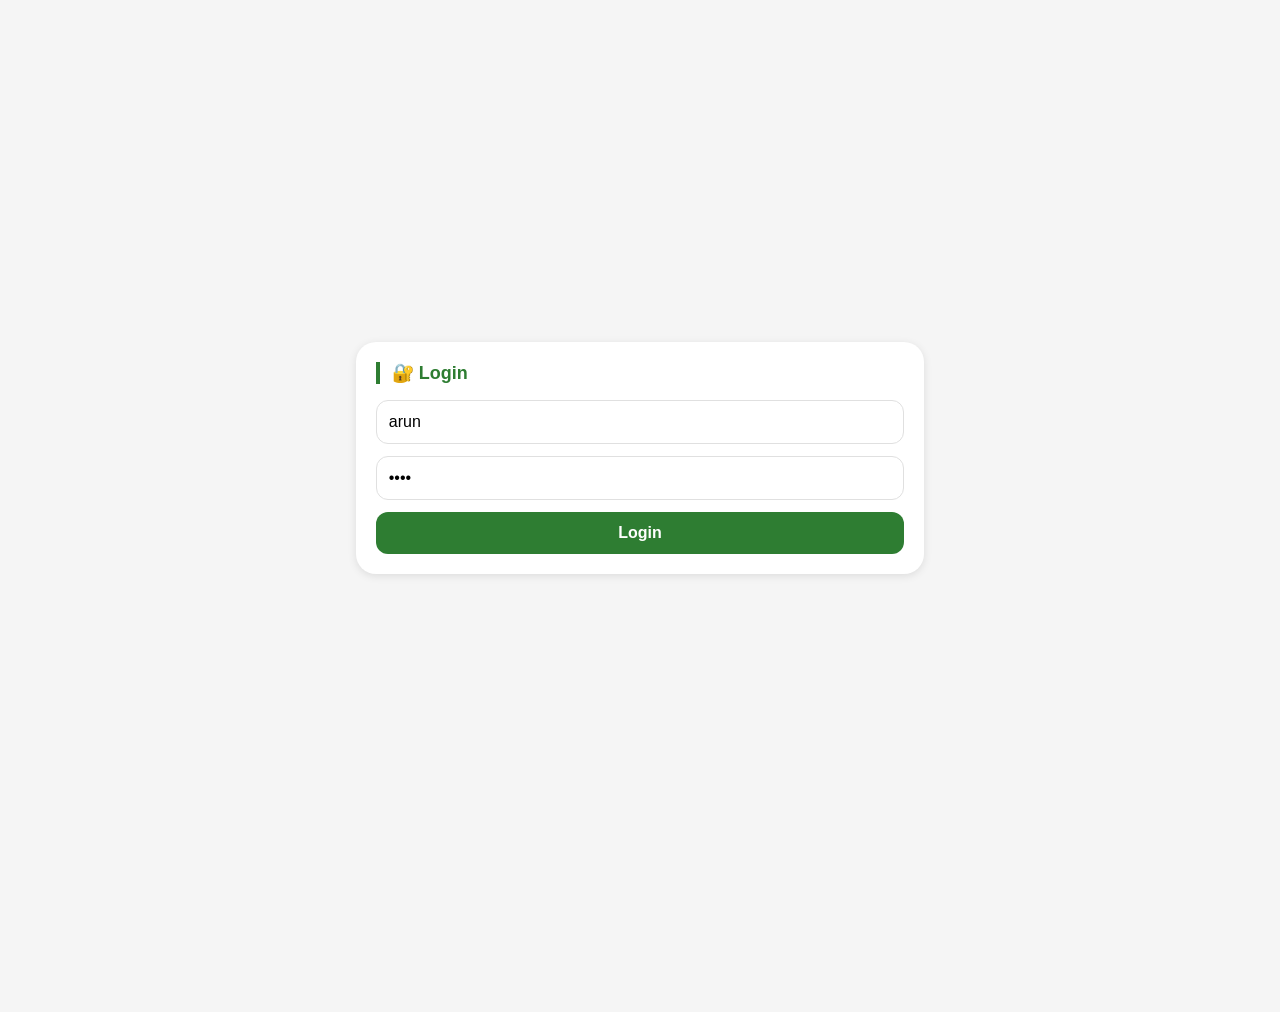
==== commit 330e0558: "Fixed weather navigation, dashboard restore visibility, and upload loading popup" ====
--- a/app/templates/index.html
+++ b/app/templates/index.html
@@ -967,6 +967,42 @@
         @keyframes spin {
             0% { transform: rotate(0deg); }
             100% { transform: rotate(360deg); }
+        }
+
+
+        /* Login mobile alignment */
+        #loginSection {
+            min-height: 100vh;
+            display: flex;
+            align-items: center;
+            justify-content: center;
+        }
+
+        /* Mobile adjustment */
+        @media (max-width: 600px) {
+
+            #loginSection {
+                align-items: flex-start;
+                padding-top: 120px;
+            }
+
+            #loginSection .card {
+                width: calc(100% - 40px);
+                margin: 0 auto;
+            }
+
+        }
+
+        @media (max-width: 600px) {
+
+            .header-new {
+                padding-top: 20px;
+            }
+
+            .header-new-top {
+                padding-top: 10px;
+            }
+
         }
 
 
